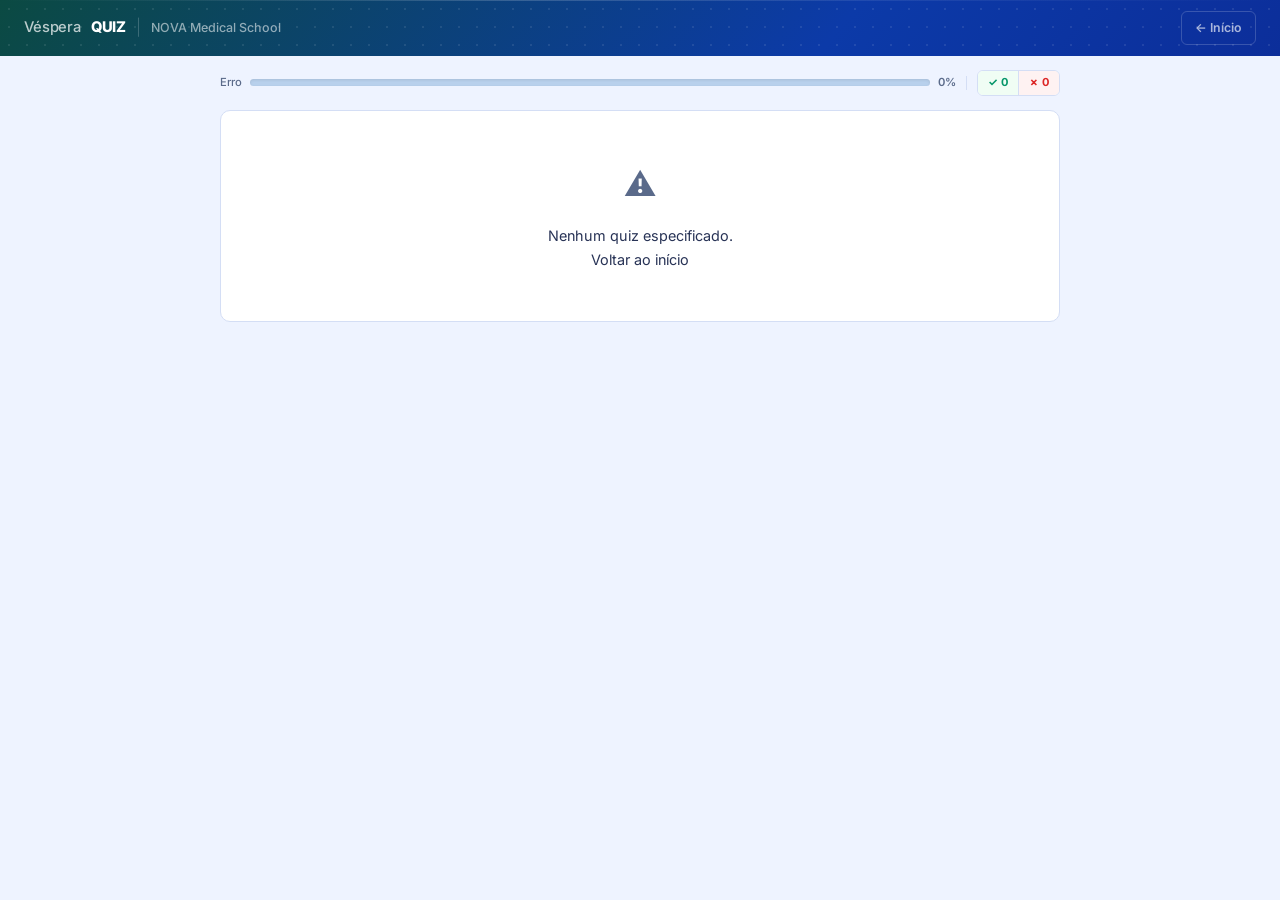
==== quiz.html @ 255c1d81 "Update quiz.html" ====
<!DOCTYPE html>
<html lang="pt">
<head>
  <meta charset="UTF-8">
  <meta name="viewport" content="width=device-width, initial-scale=1.0">
  <link rel="icon" type="image/png" href="favicon.png">
  <title>VésperaQUIZ</title>
  <link rel="preconnect" href="https://fonts.googleapis.com">
  <link rel="preconnect" href="https://fonts.gstatic.com" crossorigin>
  <link href="https://fonts.googleapis.com/css2?family=Inter:wght@400;500;600;700;800&display=swap" rel="stylesheet">
  <link rel="stylesheet" href="assets/style.css">
</head>
<body>

<nav class="topbar">
  <div class="topbar-logo">
    <span class="logo-v">Véspera</span><span class="logo-q">QUIZ</span>
    <span class="sep">|</span>
    <span class="sub">NOVA Medical School</span>
  </div>
  <a class="topbar-back" href="index.html">← Início</a>
</nav>

<!-- Progress bar — single line -->
<div class="prog-wrap">
  <div class="prog-top">
    <span id="progLabel">A carregar…</span>
    <div class="prog-bar-wrap">
      <div class="prog-bg"><div class="prog-fill" id="progFill" style="width:0%"></div></div>
    </div>
    <span id="progPct">0%</span>
    <span class="prog-vdiv"></span>
    <div class="prog-inline-scores">
      <span class="prog-score right" id="cntRight">✓ 0</span>
      <span class="prog-score-sep"></span>
      <span class="prog-score wrong" id="cntWrong">✗ 0</span>
    </div>
  </div>
</div>

<!-- Seed sync -->
<div class="seed-wrap" id="seedWrap" style="display:none">
  <button class="btn-seed-toggle" id="seedToggle" onclick="toggleSeedPanel()">
    <i class="arrow">▾</i> Sincronizar sessão
  </button>
  <div class="seed-panel" id="seedPanel">
    <div class="seed-group">
      <span class="seed-label">A tua sessão:</span>
      <span class="seed-code" id="seedDisplay">–</span>
      <button class="btn-seed-copy" onclick="copyLink()">Copiar link</button>
    </div>
    <div class="seed-divider"></div>
    <div class="seed-group">
      <span class="seed-label">Entrar com seed:</span>
      <input class="seed-input" id="seedInput" type="text" placeholder="seed ou seed:questão" maxlength="25">
      <button class="btn-seed-join" onclick="joinSeed()">Ir</button>
    </div>
  </div>
</div>

<div class="page" style="padding-top:14px;padding-bottom:20px;">

  <!-- Quiz card -->
  <div class="qcard" id="qcard">
    <div class="qcard-header">
      <span class="q-num" id="qNum">–</span>
      <div class="qcard-meta">
        <span class="domain" id="qDomain"></span>
        <span class="level-badge" id="qLevel"></span>
      </div>
    </div>
    <div class="vignette-wrap" id="vignetteWrap" style="display:none">
      <div class="section-label-inline">Vinheta Clínica</div>
      <div class="vignette-text" id="vignetteText"></div>
      <div id="labTableWrap"></div>
    </div>
    <div class="question-box">
      <div class="q-label">Questão</div>
      <p id="questionText"></p>
    </div>
    <div class="options" id="optionsContainer"></div>
    <div class="exp-panel" id="expPanel">
      <div class="exp-correct">
        <div class="exp-tag">✓ Resposta Correcta</div>
        <p id="expText"></p>
        <p class="exp-source" id="expSource"></p>
      </div>
      <div class="logic-box" id="logicBox">
        <div class="logic-tag">Raciocínio</div>
        <p id="logicText"></p>
      </div>
      <div id="distSection">
        <div class="dist-header">Por que não as outras opções?</div>
        <div class="dist-list" id="distList"></div>
      </div>
    </div>
  </div>

  <!-- Navigation — two islands below quiz card -->
  <div class="qnav-area" id="qnavArea">
    <div class="qnav-islands">
      <!-- Left island: single row — ← strip → | Expandir -->
      <div class="qnav-left-island">
        <button class="qnav-arrow-btn" id="qnavPrev" onclick="navPrev()" aria-label="Questão anterior">
          <svg width="7" height="13" viewBox="0 0 7 13" fill="none" stroke="currentColor" stroke-width="2.2" stroke-linecap="round" stroke-linejoin="round">
            <path d="M6 1L1 6.5L6 12"/>
          </svg>
        </button>
        <div class="qnav-strip-wrap" id="qnavStripWrap">
          <div class="qnav-strip" id="qnavStrip"></div>
        </div>
        <button class="qnav-arrow-btn" id="qnavNext" onclick="navNext()" aria-label="Próxima questão">
          <svg width="7" height="13" viewBox="0 0 7 13" fill="none" stroke="currentColor" stroke-width="2.2" stroke-linecap="round" stroke-linejoin="round">
            <path d="M1 1l5 5.5-5 5.5"/>
          </svg>
        </button>
        <span class="qnav-island-sep"></span>
        <button class="qnav-expand-btn" id="qnavExpandBtn" onclick="toggleNavMap()">
          <svg width="11" height="11" viewBox="0 0 12 12" fill="currentColor" xmlns="http://www.w3.org/2000/svg" aria-hidden="true">
            <rect x="0" y="0" width="5" height="5" rx="1"/>
            <rect x="7" y="0" width="5" height="5" rx="1"/>
            <rect x="0" y="7" width="5" height="5" rx="1"/>
            <rect x="7" y="7" width="5" height="5" rx="1"/>
          </svg>
          Expandir Questões <span class="qnav-chev" id="qnavChev">▾</span>
        </button>
      </div>
      <!-- Right island: action button -->
      <div class="qnav-right-island">
        <button class="btn-skip" id="btnSkip" onclick="navSkip()">Saltar</button>
        <button class="btn-next" id="btnNext" onclick="nextQuestion()">Próxima →</button>
      </div>
    </div>
    <!-- Full map expands below as a separate card -->
    <div class="qnav-full" id="qnavFull">
      <div class="qnav-full-grid" id="qnavFullGrid"></div>
      <div class="qnav-full-footer">
        <button class="qnav-end-btn" onclick="showFinishConfirm()">🏁 Terminar Quiz</button>
      </div>
    </div>
  </div>

  <!-- Finish screen -->
  <div class="finish" id="finishScreen">
    <div class="finish-header">
      <span class="fin-medal" id="finMedal">🥇</span>
      <div class="finish-score" id="finScore"></div>
      <p class="fin-title-text" id="finTitle"></p>
    </div>
    <div class="finish-body">
      <div class="fin-ring-wrap">
        <svg class="fin-ring" viewBox="0 0 120 120" xmlns="http://www.w3.org/2000/svg">
          <circle class="fin-ring-bg"      cx="60" cy="60" r="46"/>
          <circle class="fin-ring-unclass" cx="60" cy="60" r="46" id="finRingUnclass"/>
          <circle class="fin-ring-wrong"   cx="60" cy="60" r="46" id="finRingWrong"/>
          <circle class="fin-ring-fill"    cx="60" cy="60" r="46" id="finRingFill"/>
        </svg>
        <div class="fin-ring-center">
          <span class="fin-ring-pct" id="finPct">—</span>
          <span class="fin-ring-sub">correctas</span>
        </div>
      </div>
      <div class="fin-ring-legend">
        <span class="fin-ring-leg correct">Correctas</span>
        <span class="fin-ring-leg wrong">Erradas</span>
        <span class="fin-ring-leg skip">Sem resposta</span>
        <span class="fin-ring-leg unclass" id="finUnclassLeg" style="display:none">Não disponível</span>
      </div>
      <div class="fin-breakdown">
        <div class="fin-bd-item">
          <span class="fin-bd-num green" id="finCorrectN">0</span>
          <span class="fin-bd-label">Correctas</span>
        </div>
        <div class="fin-bd-divider"></div>
        <div class="fin-bd-item">
          <span class="fin-bd-num red" id="finWrongN">0</span>
          <span class="fin-bd-label">Erradas</span>
        </div>
      </div>
      <div class="finish-msg" id="finMsg"></div>
      <div class="finish-btns">
        <button class="btn-primary"   onclick="showReview()">🔍 Rever respostas</button>
        <button class="btn-secondary" onclick="restart()">↩ Recomeçar</button>
        <button class="btn-secondary" onclick="window.location.href='index.html'">← Início</button>
      </div>
    </div>
  </div>

  <div id="reviewScreen"></div>
</div>

<!-- Finish confirmation dialog -->
<div class="finish-confirm-overlay" id="finishConfirm" onclick="handleOverlayClick(event)">
  <div class="finish-confirm-dialog">
    <div class="fcd-header">
      <h3 id="fcdTitle">Terminar o Quiz?</h3>
      <button class="fcd-close" onclick="closeFinishConfirm()">✕</button>
    </div>
    <div class="fcd-body" id="fcdBody"></div>
    <div class="fcd-footer">
      <button class="btn-secondary" onclick="closeFinishConfirm()">Continuar quiz</button>
      <button class="btn-primary"   onclick="forceFinish()">Terminar mesmo assim</button>
    </div>
  </div>
</div>

<div class="toast" id="toast"></div>

<script>
/* ═══ STATE ═══════════════════════════════════════════════ */
let bank=null, bankId='', questions=[];
let cur=0, score=0, wrong=0, answered=false, sessionSeed=0;
let optionMaps=[], correctDisplayLetters=[], userAnswers=[];
const visitedSet       = new Set();
const unclassifiableSet= new Set(); // questions unavailable from shared link

const PROGRESS_PREFIX='mq_progress_';

/* ─── Helpers ─────────────────────────────── */
function hasVal(v){return v!=null&&String(v).trim()!=='';}
function escHtml(s){return String(s).replace(/&/g,'&amp;').replace(/</g,'&lt;').replace(/>/g,'&gt;').replace(/"/g,'&quot;').replace(/'/g,'&#39;');}
function buildLabTable(rows){
  if(!rows?.length)return'';
  return`<table class="lab-table"><thead><tr><th>Parâmetro</th><th>Valor</th><th>Referência</th></tr></thead><tbody>${
    rows.map(r=>`<tr><td>${escHtml(r.param)}</td><td>${escHtml(r.value)}</td><td>${escHtml(r.ref??'')}</td></tr>`).join('')
  }</tbody></table>`;
}
function showError(html){
  document.getElementById('qcard').innerHTML=`<div style="padding:48px 24px;text-align:center;color:var(--muted)"><div style="font-size:2rem;margin-bottom:14px">⚠️</div><p style="font-size:.9rem;line-height:1.7;color:var(--text-2)">${html}</p></div>`;
  document.getElementById('progLabel').textContent='Erro';
}

/* ─── localStorage ────────────────────────── */
function saveProgress(){
  localStorage.setItem(PROGRESS_PREFIX+bankId, JSON.stringify({
    seed:sessionSeed, cur, score, wrong,
    answers:[...userAnswers],
    visited:[...visitedSet],
    unclassifiable:[...unclassifiableSet]
  }));
}
function loadProgress(){
  try{const r=localStorage.getItem(PROGRESS_PREFIX+bankId);return r?JSON.parse(r):null;}
  catch(_){return null;}
}
function clearProgress(){localStorage.removeItem(PROGRESS_PREFIX+bankId);}

/* ─── Toast ───────────────────────────────── */
let _tt;
function showToast(msg){const t=document.getElementById('toast');t.textContent=msg;clearTimeout(_tt);void t.offsetWidth;t.classList.add('show');_tt=setTimeout(()=>t.classList.remove('show'),2200);}

/* ─── Colour helpers ──────────────────────── */
function shadeColor(hex,p){const n=parseInt(hex.replace('#',''),16);return'#'+((1<<24)|(Math.min(255,Math.max(0,(n>>16)+p))<<16)|(Math.min(255,Math.max(0,((n>>8)&0xff)+p))<<8)|Math.min(255,Math.max(0,(n&0xff)+p))).toString(16).slice(1);}
function hexToRgba(hex,a){const n=parseInt(hex.replace('#',''),16);return`rgba(${(n>>16)&0xff},${(n>>8)&0xff},${n&0xff},${a})`;}
function applyThemeColor(hex){const c=hex||'#1548E8';document.documentElement.style.setProperty('--quiz-color',c);document.documentElement.style.setProperty('--quiz-color-dark',shadeColor(c,-35));document.documentElement.style.setProperty('--quiz-glow',hexToRgba(c,.28));}

/* ─── Progress (answered-only) ────────────── */
function updateProgress(){
  const total=questions.length;
  const inScope=total-unclassifiableSet.size;
  const answered=userAnswers.filter((a,i)=>a!==null&&!unclassifiableSet.has(i)).length;
  const pct=inScope>0?Math.round(answered/inScope*100):0;
  document.getElementById('progFill').style.width=pct+'%';
  document.getElementById('progPct').textContent=pct+'%';
  document.getElementById('progLabel').textContent=`Q${cur+1} / ${total}`;
}

/* ─── Counters with flip ──────────────────── */
function animateCounter(id,txt){const el=document.getElementById(id);if(!el||el.textContent===txt)return;el.textContent=txt;el.classList.remove('cnt-flip');void el.offsetWidth;el.classList.add('cnt-flip');}
function updateCounters(){animateCounter('cntRight',`✓ ${score}`);animateCounter('cntWrong',`✗ ${wrong}`);}

/* ─── Seed bar ────────────────────────────── */
function updateSeedBar(){document.getElementById('seedWrap').style.display='block';document.getElementById('seedDisplay').textContent=`${sessionSeed}:${cur}`;const p=new URLSearchParams(window.location.search);p.set('seed',sessionSeed);p.set('pos',cur);history.replaceState(null,'','?'+p.toString());}
function toggleSeedPanel(){const panel=document.getElementById('seedPanel'),toggle=document.getElementById('seedToggle');toggle.classList.toggle('open',panel.classList.toggle('open'));}
function copyLink(){const p=new URLSearchParams(window.location.search);p.set('seed',sessionSeed);p.set('pos',cur);const url=location.origin+location.pathname+'?'+p.toString();if(navigator.clipboard){navigator.clipboard.writeText(url).then(()=>showToast('✓ Link copiado!'));}else{const ta=document.createElement('textarea');ta.value=url;ta.style.cssText='position:fixed;opacity:0';document.body.appendChild(ta);ta.select();document.execCommand('copy');document.body.removeChild(ta);showToast('✓ Link copiado!');}}
function joinSeed(){const inp=document.getElementById('seedInput'),val=inp.value.trim();const parts=val.split(':'),num=parseInt(parts[0],10),pos=parts.length>1?Math.max(0,parseInt(parts[1],10)):0;if(!val||isNaN(num)||num<0){inp.classList.add('error');setTimeout(()=>inp.classList.remove('error'),1200);return;}inp.value='';initSession(num,isNaN(pos)?0:pos,0,0,[],new Set(Array.from({length:isNaN(pos)?0:pos},(_,i)=>i)));showToast(pos>0?`🔗 A começar na questão ${pos+1}`:'🔗 Sessão sincronizada!');window.scrollTo({top:0,behavior:'smooth'});}
document.addEventListener('DOMContentLoaded',()=>{document.getElementById('seedInput').addEventListener('keydown',e=>{if(e.key==='Enter')joinSeed();});});

/* ─── PRNG + shuffle ──────────────────────── */
function makePRNG(seed){let s=seed>>>0;return()=>{s+=0x6D2B79F5;let t=Math.imul(s^(s>>>15),1|s);t=(t+Math.imul(t^(t>>>7),61|t))>>>0;return((t^(t>>>14))>>>0)/4294967296;};}
function shuffle(arr,rng){const a=arr.slice();for(let i=a.length-1;i>0;i--){const j=Math.floor(rng()*(i+1));[a[i],a[j]]=[a[j],a[i]];}return a;}

/* ═══ NAVIGATION ══════════════════════════════════════════ */

function cellClass(i){
  if(i===cur)                      return 'qnav-current';
  if(unclassifiableSet.has(i))     return 'qnav-unclassifiable';
  if(userAnswers[i]!==null)        return userAnswers[i]===correctDisplayLetters[i]?'qnav-correct':'qnav-wrong';
  if(visitedSet.has(i))            return 'qnav-skipped';
  return 'qnav-untouched';
}

function buildCell(i,clickFn){
  const btn=document.createElement('button');
  btn.className=`qnav-cell ${cellClass(i)}`;
  btn.textContent=i+1; btn.title=`Questão ${i+1}`; btn.onclick=clickFn;
  return btn;
}

function updateNavStrip(){
  const total=questions.length;
  const strip=document.getElementById('qnavStrip');
  strip.innerHTML='';
  const half=2;
  let start=Math.max(0,cur-half), end=Math.min(total-1,cur+half);
  if(end-start<Math.min(4,total-1)){if(start===0)end=Math.min(total-1,4);else start=Math.max(0,end-4);}
  for(let i=start;i<=end;i++){const idx=i;strip.appendChild(buildCell(idx,()=>navigateTo(idx)));}
  document.getElementById('qnavPrev').disabled=(cur===0);
  document.getElementById('qnavNext').disabled=(cur===total-1);
  const wrap=document.getElementById('qnavStripWrap');
  if(wrap){wrap.classList.toggle('fade-left',start>0);wrap.classList.toggle('fade-right',end<total-1);}
  if(document.getElementById('qnavFull').classList.contains('open')) updateFullMap();
  updateBottomBar();
}

function updateFullMap(){
  const grid=document.getElementById('qnavFullGrid'); grid.innerHTML='';
  questions.forEach((_,i)=>{const idx=i;grid.appendChild(buildCell(idx,()=>{closeNavMap();navigateTo(idx);}));});
}

function toggleNavMap(){
  const full=document.getElementById('qnavFull'), btn=document.getElementById('qnavExpandBtn'), chev=document.getElementById('qnavChev');
  const isOpen=full.classList.toggle('open');
  btn.classList.toggle('active',isOpen); chev.style.transform=isOpen?'rotate(180deg)':'';
  if(isOpen){
    updateFullMap();
    setTimeout(()=>full.scrollIntoView({behavior:'smooth',block:'nearest'}),180);
  }
}

function closeNavMap(){
  const full=document.getElementById('qnavFull'), btn=document.getElementById('qnavExpandBtn'), chev=document.getElementById('qnavChev');
  full.classList.remove('open'); btn.classList.remove('active'); chev.style.transform='';
}

function updateBottomBar(){
  const skipBtn=document.getElementById('btnSkip'), nextBtn=document.getElementById('btnNext');
  const isLast=(cur===questions.length-1);
  if(answered){
    skipBtn.style.display='none'; skipBtn.classList.remove('btn-skip-last');
    nextBtn.style.display='block'; nextBtn.textContent=isLast?'Ver Resultado':'Próxima →';
  } else {
    nextBtn.style.display='none'; skipBtn.style.display='block';
    if(isLast){skipBtn.textContent='🏁 Terminar Quiz';skipBtn.classList.add('btn-skip-last');}
    else{skipBtn.textContent='Saltar';skipBtn.classList.remove('btn-skip-last');}
  }
}

function navigateTo(index){
  if(index<0||index>=questions.length)return;
  document.getElementById('expPanel').classList.remove('show');
  cur=index; saveProgress(); render(); window.scrollTo({top:0,behavior:'smooth'});
}
function navPrev(){navigateTo(cur-1);}
function navNext(){navigateTo(cur+1);}
function navSkip(){if(cur===questions.length-1){showFinishConfirm();return;}navigateTo(cur+1);}
function nextQuestion(){if(cur>=questions.length-1){showFinishConfirm();return;}navigateTo(cur+1);}

/* ═══ FINISH CONFIRM ══════════════════════════════════════ */

function showFinishConfirm(){
  const unanswered=[];
  for(let i=0;i<questions.length;i++) if(userAnswers[i]===null&&!unclassifiableSet.has(i)) unanswered.push(i);
  if(unanswered.length===0){doFinish();return;}
  document.getElementById('fcdTitle').textContent='Terminar o Quiz?';
  const cells=unanswered.map(i=>`<button class="qnav-cell qnav-skipped" onclick="closeDlgGoto(${i})" title="Ir para questão ${i+1}">${i+1}</button>`).join('');
  document.getElementById('fcdBody').innerHTML=`
    <div class="fcd-warning">
      <span class="fcd-warning-icon">⚠️</span>
      <span class="fcd-warning-text">Tens <strong>${unanswered.length}</strong> questão${unanswered.length!==1?'s':''} sem resposta. Se terminares agora, não pontuam.</span>
    </div>
    <div class="fcd-label">Questões sem resposta — clica para ir directamente:</div>
    <div class="fcd-cells">${cells}</div>`;
  document.getElementById('finishConfirm').classList.add('open');
}
function closeFinishConfirm(){document.getElementById('finishConfirm').classList.remove('open');}
function handleOverlayClick(e){if(e.target===document.getElementById('finishConfirm'))closeFinishConfirm();}
function closeDlgGoto(i){closeFinishConfirm();navigateTo(i);}
function forceFinish(){closeFinishConfirm();doFinish();}

/* ═══ BOOTSTRAP ═══════════════════════════════════════════ */

async function boot(){
  const params=new URLSearchParams(window.location.search);
  const bankFile=params.get('bank');
  if(!bankFile){showError('Nenhum quiz especificado.<br><a href="index.html">Voltar ao início</a>');return;}
  bankId=bankFile;
  if(bankFile==='local'){
    const raw=localStorage.getItem('mq_imported_bank');
    if(!raw){showError('Nenhum quiz importado.<br><a href="index.html">Voltar ao início</a>');return;}
    try{bank=JSON.parse(raw);}catch(_){showError('Erro ao ler quiz.<br><a href="index.html">Voltar ao início</a>');return;}
  } else {
    try{const res=await fetch(`data/${bankFile}`);if(!res.ok)throw new Error(`HTTP ${res.status}`);bank=await res.json();}
    catch(e){showError(`Não foi possível carregar <strong>${bankFile}</strong>.<br>${e.message}`);return;}
  }
  if(!bank.questions?.length){showError('O ficheiro JSON não contém questões válidas.');return;}
  document.title=`${bank.meta?.title||'Quiz'} — VésperaQUIZ`;
  applyThemeColor(bank.meta?.color);

  const urlSeed=parseInt(params.get('seed'),10), urlPos=parseInt(params.get('pos'),10);

  // Try saved progress first (reload persistence)
  const saved=loadProgress();

  if(!isNaN(urlSeed)){
    // Shared link — questions before urlPos are unclassifiable
    const unclass=new Set();
    const pos=!isNaN(urlPos)&&urlPos>0?urlPos:0;
    for(let i=0;i<pos;i++) unclass.add(i);

    // If we have saved progress FOR THIS EXACT SEED, restore it
    if(saved&&saved.seed===urlSeed){
      initSession(saved.seed, saved.cur, saved.score, saved.wrong,
        saved.answers||[], new Set(saved.unclassifiable||[]), new Set(saved.visited||[]));
      if(pos>0) showToast(`🔗 A começar na questão ${pos+1}`);
    } else {
      initSession(urlSeed, pos, 0, 0, [], unclass, new Set());
      if(pos>0) showToast(`🔗 A começar na questão ${pos+1}`);
    }
  } else if(saved&&saved.cur<bank.questions.length) {
    // Reload resume — restore everything
    initSession(saved.seed, saved.cur, saved.score, saved.wrong,
      saved.answers||[], new Set(saved.unclassifiable||[]), new Set(saved.visited||[]));
  } else {
    initSession(null,0,0,0,[],new Set(),new Set());
  }
}

/* ─── Resume prompt ───────────────────────── */
function initSessionWithResume(saved){
  const rng=makePRNG(saved.seed>>>0); shuffle(bank.questions.map((_,i)=>i),rng);
  const total=bank.questions.length, done=saved.cur;
  const pctDone=Math.round((done/total)*100), pctRight=done>0?Math.round((saved.score/done)*100):0;
  document.getElementById('qcard').innerHTML=`
    <div style="background:var(--quiz-color,#1548E8);padding:15px 22px;">
      <span style="font-size:.7rem;font-weight:600;color:rgba(255,255,255,.6)">Sessão guardada</span>
    </div>
    <div style="padding:32px 24px 28px;text-align:center;">
      <p style="font-size:.98rem;font-weight:700;color:var(--text);margin-bottom:8px">Tens uma sessão em curso</p>
      <p style="font-size:.84rem;color:var(--muted);margin-bottom:6px;line-height:1.6">
        Questão <strong style="color:var(--text-2)">${done+1} de ${total}</strong> &nbsp;·&nbsp;
        <span style="color:var(--green);font-weight:700">✓ ${saved.score}</span>&nbsp;
        <span style="color:var(--red);font-weight:700">✗ ${saved.wrong}</span>&nbsp;·&nbsp;${pctRight}% certas</p>
      <div style="height:5px;background:var(--cerulean-light);border-radius:99px;overflow:hidden;margin:14px 0 22px">
        <div style="height:5px;width:${pctDone}%;background:var(--quiz-color,#1548E8);border-radius:99px"></div>
      </div>
      <div style="display:flex;gap:10px;justify-content:center;flex-wrap:wrap;">
        <button class="btn-primary" onclick="resumeSession(${JSON.stringify(saved).replace(/"/g,'&quot;')})">▶ Continuar</button>
        <button class="btn-secondary" onclick="initSession(null,0,0,0,[],new Set(),new Set())">↩ Recomeçar</button>
      </div>
    </div>`;
  document.getElementById('progFill').style.width=pctDone+'%';
  document.getElementById('progLabel').textContent=`Q${done+1} / ${total}`;
  document.getElementById('progPct').textContent=pctDone+'%';
}
function resumeSession(saved){
  initSession(saved.seed,saved.cur,saved.score,saved.wrong,
    saved.answers||[],new Set(saved.unclassifiable||[]),new Set(saved.visited||[]));
}

/* ─── qcard template ──────────────────────── */
function qcardTemplate(){return`
  <div class="qcard-header"><span class="q-num" id="qNum">–</span><div class="qcard-meta"><span class="domain" id="qDomain"></span><span class="level-badge" id="qLevel"></span></div></div>
  <div class="vignette-wrap" id="vignetteWrap" style="display:none"><div class="section-label-inline">Vinheta Clínica</div><div class="vignette-text" id="vignetteText"></div><div id="labTableWrap"></div></div>
  <div class="question-box"><div class="q-label">Questão</div><p id="questionText"></p></div>
  <div class="options" id="optionsContainer"></div>
  <div class="exp-panel" id="expPanel">
    <div class="exp-correct"><div class="exp-tag">✓ Resposta Correcta</div><p id="expText"></p><p class="exp-source" id="expSource"></p></div>
    <div class="logic-box" id="logicBox"><div class="logic-tag">Raciocínio</div><p id="logicText"></p></div>
    <div id="distSection"><div class="dist-header">Por que não as outras opções?</div><div class="dist-list" id="distList"></div></div>
  </div>`;}

/* ═══ INIT SESSION ════════════════════════════════════════ */

function initSession(forceSeed, startCur=0, startScore=0, startWrong=0,
                     savedAnswers=[], savedUnclass=new Set(), savedVisited=new Set()){
  sessionSeed=forceSeed!=null?(forceSeed>>>0):Math.floor(Math.random()*2**32);
  const rng=makePRNG(sessionSeed);
  const idx=shuffle(bank.questions.map((_,i)=>i),rng);
  questions=idx.map(i=>bank.questions[i]);

  const letters=['A','B','C','D','E'];
  optionMaps=[]; correctDisplayLetters=[]; userAnswers=new Array(questions.length).fill(null);
  questions.forEach(q=>{const sh=shuffle(q.options,rng);optionMaps.push(sh);const ci=sh.findIndex(o=>o.letter===q.correct);correctDisplayLetters.push(letters[ci]??q.correct);});

  cur=Math.min(Math.max(0,startCur),questions.length-1);
  score=startScore; wrong=startWrong; answered=false;

  // Restore persisted state
  if(savedAnswers.length===questions.length) userAnswers=[...savedAnswers];
  unclassifiableSet.clear(); savedUnclass.forEach(i=>unclassifiableSet.add(i));
  visitedSet.clear(); savedVisited.forEach(i=>visitedSet.add(i));

  // Recalculate score/wrong from answers for consistency
  score=0; wrong=0;
  userAnswers.forEach((a,i)=>{
    if(a===null||unclassifiableSet.has(i))return;
    if(a===correctDisplayLetters[i])score++;else wrong++;
  });

  document.getElementById('reviewScreen').style.display='none';
  document.getElementById('finishScreen').style.display='none';
  document.getElementById('finishConfirm').classList.remove('open');
  closeNavMap();

  const qcard=document.getElementById('qcard'); qcard.style.display='block';
  if(!qcard.querySelector('#qNum')) qcard.innerHTML=qcardTemplate();
  document.getElementById('qnavArea').style.display='block';
  document.getElementById('btnNext').style.display='none';
  document.getElementById('btnSkip').style.display='none';

  updateCounters(); updateSeedBar(); saveProgress(); render();
}

/* ═══ RENDER ══════════════════════════════════════════════ */

function render(){
  const q=questions[cur], dispOpts=optionMaps[cur], letters=['A','B','C','D','E'];
  visitedSet.add(cur);

  updateProgress();
  document.getElementById('qNum').textContent=`Q${cur+1} / ${questions.length}`;

  const domEl=document.getElementById('qDomain'), domV=hasVal(q.domain)?q.domain:'';
  domEl.textContent=domV; domEl.style.display=domV?'':'none';
  const lvlEl=document.getElementById('qLevel'),  lvlV=hasVal(q.level)?q.level:'';
  lvlEl.textContent=lvlV; lvlEl.style.display=lvlV?'':'none';

  const vigWrap=document.getElementById('vignetteWrap'), qcard=document.getElementById('qcard');
  if(hasVal(q.vignette)){vigWrap.style.display='block';qcard.classList.add('has-vignette');document.getElementById('vignetteText').textContent=q.vignette;document.getElementById('labTableWrap').innerHTML=q.labTable?.length?buildLabTable(q.labTable):'';}
  else{vigWrap.style.display='none';qcard.classList.remove('has-vignette');}

  document.getElementById('questionText').textContent=q.question;

  const container=document.getElementById('optionsContainer');
  container.innerHTML='';

  const isUnclass=unclassifiableSet.has(cur);

  dispOpts.forEach((opt,i)=>{
    const dl=letters[i], div=document.createElement('div');
    div.className='opt'+(isUnclass?' disabled':'');
    div.style.setProperty('--oi',i);
    div.dataset.dispLetter=dl; div.dataset.origLetter=opt.letter;
    div.innerHTML=`<span class="letter">${dl}</span><span>${escHtml(opt.text)}</span>`;
    if(!isUnclass) div.addEventListener('click',()=>selectAnswer(dl));
    container.appendChild(div);
  });

  // Mobile: prevent sticky hover from previous question
  container.style.pointerEvents='none';
  requestAnimationFrame(()=>{ container.style.pointerEvents=''; });

  qcard.classList.remove('q-entering'); void qcard.offsetWidth; qcard.classList.add('q-entering');

  if(isUnclass){
    // Unclassifiable: show disabled view, no exp, note
    answered=true;
    document.getElementById('expPanel').classList.remove('show');
    document.getElementById('btnSkip').style.display='none';
    document.getElementById('btnNext').style.display='none';
    // Show a gentle note instead
    const expPanel=document.getElementById('expPanel');
    expPanel.classList.remove('show');
  } else if(userAnswers[cur]!==null){
    answered=true; showAnswerState(cur);
  } else {
    answered=false; document.getElementById('expPanel').classList.remove('show');
  }

  updateSeedBar(); updateNavStrip();
}

/* ═══ ANSWER STATE ════════════════════════════════════════ */

function showAnswerState(idx){
  const q=questions[idx], dispOpts=optionMaps[idx], letters=['A','B','C','D','E'];
  const correctDisp=correctDisplayLetters[idx], chosenDisp=userAnswers[idx];
  const origToDisp={};dispOpts.forEach((opt,i)=>{origToDisp[opt.letter]=letters[i];});
  document.querySelectorAll('.opt').forEach(el=>{
    el.classList.add('disabled');const l=el.dataset.dispLetter;
    if(l===correctDisp)el.classList.add('correct');
    else if(l===chosenDisp)el.classList.add('wrong');
    else el.classList.add('neutral');
  });
  document.getElementById('expText').textContent=q.explanation??'';
  const srcEl=document.getElementById('expSource');
  if(hasVal(q.source)){srcEl.textContent=`📚 Fonte: ${q.source}`;srcEl.style.display='';}
  else{srcEl.textContent='';srcEl.style.display='none';}
  const logicBox=document.getElementById('logicBox');
  if(hasVal(q.logic)){document.getElementById('logicText').textContent=q.logic;logicBox.style.display='';}
  else logicBox.style.display='none';
  const distList=document.getElementById('distList'); distList.innerHTML='';
  const displayOrder=['A','B','C','D','E'];
  const validDist=(q.distractors??[]).filter(d=>d.letter!==q.correct&&hasVal(d.text))
    .sort((a,b)=>displayOrder.indexOf(origToDisp[a.letter])-displayOrder.indexOf(origToDisp[b.letter]));
  validDist.forEach(d=>{
    const ml=origToDisp[d.letter]??d.letter, div=document.createElement('div');
    div.className='dist-item';
    div.innerHTML=`<span class="dist-tag">${ml}) Incorrecta</span><p>${escHtml(d.text)}</p>${hasVal(d.source)?`<p class="dist-source">📚 ${escHtml(d.source)}</p>`:''}`;
    distList.appendChild(div);
  });
  document.getElementById('distSection').style.display=validDist.length?'':'none';
  document.getElementById('expPanel').classList.add('show');
  updateBottomBar();
}

/* ═══ SELECT ANSWER ═══════════════════════════════════════ */

function selectAnswer(chosenDisp){
  if(answered||unclassifiableSet.has(cur))return;
  answered=true;
  const correctDisp=correctDisplayLetters[cur], ok=(chosenDisp===correctDisp);
  if(ok)score++;else wrong++;
  userAnswers[cur]=chosenDisp;
  updateCounters(); updateProgress(); saveProgress();
  showAnswerState(cur); updateNavStrip();
  setTimeout(()=>window.scrollTo({top:document.body.scrollHeight,behavior:'smooth'}),120);
}

/* ═══ FINISH ══════════════════════════════════════════════ */

function doFinish(){
  clearProgress();
  document.getElementById('qcard').style.display='none';
  document.getElementById('qnavArea').style.display='none';
  document.getElementById('finishScreen').style.display='block';
  document.getElementById('progFill').style.width='100%';
  document.getElementById('progPct').textContent='100%';
  document.getElementById('progLabel').textContent=`${questions.length} / ${questions.length} questões`;
  updateCounters();

  const total=questions.length;
  const inScope=total-unclassifiableSet.size;
  const pct=inScope>0?Math.round(score/inScope*100):0;
  const medal=pct===100?'🏆':pct>=85?'🥇':pct>=70?'🥈':pct>=55?'🥉':'📖';
  const msgs={'🏆':'Perfeição absoluta! Domínio total do tema.','🥇':'Excelente! Estás muito bem preparado para o exame.','🥈':'Muito bom! Revê os erros para consolidar o conhecimento.','🥉':'Razoável. Foca-te nos pontos mais fracos antes do exame.','📖':'Há trabalho pela frente. Revê o material e tenta novamente.'};

  document.getElementById('finMedal').textContent=medal;
  document.getElementById('finTitle').textContent=bank.meta?.title??'Quiz Concluído';
  document.getElementById('finScore').textContent=`${score} / ${inScope}`;
  document.getElementById('finCorrectN').textContent=score;
  document.getElementById('finWrongN').textContent=inScope-score;
  document.getElementById('finMsg').textContent=msgs[medal];
  document.getElementById('finPct').textContent=`${pct}%`;

  // Show unclassifiable legend only if any exist
  const hasUnclass=unclassifiableSet.size>0;
  document.getElementById('finUnclassLeg').style.display=hasUnclass?'':'none';

  // Ring chart: correct + (wrong+skipped in scope) + unclassifiable = full circle
  const C=2*Math.PI*46;
  const correctLen=C*score/total;
  const inScopeWrong=inScope-score;         // wrong + skipped in scope
  const wrongLen=C*inScopeWrong/total;
  const unclassLen=C*unclassifiableSet.size/total;

  const fillEl=document.getElementById('finRingFill');
  const wrongEl=document.getElementById('finRingWrong');
  const unclEl=document.getElementById('finRingUnclass');

  // Setup initial hidden states
  fillEl.style.transition='none';
  fillEl.style.strokeDasharray=correctLen>0?`${correctLen} ${C}`:`0 ${C}`;
  fillEl.style.strokeDashoffset=correctLen;

  wrongEl.style.strokeDasharray=wrongLen>0?`${wrongLen} ${C}`:`0 ${C}`;
  wrongEl.style.strokeDashoffset=`${correctLen}`;
  wrongEl.style.transition='none'; wrongEl.style.opacity='0';

  unclEl.style.strokeDasharray=unclassLen>0?`${unclassLen} ${C}`:`0 ${C}`;
  unclEl.style.strokeDashoffset=`${correctLen+wrongLen}`;
  unclEl.style.transition='none'; unclEl.style.opacity='0';

  requestAnimationFrame(()=>requestAnimationFrame(()=>{
    fillEl.style.transition='stroke-dashoffset .9s cubic-bezier(.22,.68,0,1.2)';
    fillEl.style.strokeDashoffset='0';
    setTimeout(()=>{wrongEl.style.transition='opacity .4s ease';wrongEl.style.opacity='1';},700);
    setTimeout(()=>{unclEl.style.transition='opacity .4s ease';unclEl.style.opacity='1';},1100);
  }));

  window.scrollTo({top:0,behavior:'smooth'});
}

function showFinish(){showFinishConfirm();}

function restart(){
  clearProgress();
  document.getElementById('finishScreen').style.display='none';
  document.getElementById('reviewScreen').style.display='none';
  document.getElementById('qcard').style.display='block';
  initSession(null,0,0,0,[],new Set(),new Set());
  window.scrollTo({top:0,behavior:'smooth'});
}

/* ═══ REVIEW ══════════════════════════════════════════════ */

function showReview(){
  document.getElementById('finishScreen').style.display='none';
  document.getElementById('qcard').style.display='none';
  const letters=['A','B','C','D','E'], pct=Math.round(score/(questions.length-unclassifiableSet.size||1)*100);

  const mapCells=questions.map((_,i)=>{
    const c=userAnswers[i],d=correctDisplayLetters[i];
    let cls; if(unclassifiableSet.has(i))cls='unclassifiable'; else if(c===null)cls='skipped'; else cls=c===d?'correct':'wrong';
    return`<button class="qmap-cell ${cls}" onclick="document.getElementById('rev-q-${i}').scrollIntoView({behavior:'smooth',block:'start'})" title="Q${i+1}">${i+1}</button>`;
  }).join('');

  let html=`
    <div class="review-topbar">
      <div><div class="review-title">Revisão de Respostas</div><div class="review-subtitle">${escHtml(bank.meta?.title??'')}</div></div>
      <button class="btn-review-back" onclick="backToFinish()">← Resultado</button>
    </div>
    <div class="qmap-outer"><div class="qmap-inner">
      <div class="qmap-header"><span class="qmap-title">Mapa de questões</span><div class="qmap-legend"><span class="qmap-dot green">Correcta</span><span class="qmap-dot red">Errada</span><span class="qmap-dot gray">N/R</span>${unclassifiableSet.size>0?'<span class="qmap-dot pink">N/disponível</span>':''}</div></div>
      <div class="qmap-grid">${mapCells}</div>
    </div></div>
    <div class="review-summary">
      <div class="review-summary-pill">${questions.length} questões</div>
      <div class="review-summary-pill green">✓ ${score} correctas</div>
      <div class="review-summary-pill red">✗ ${wrong} erradas</div>
      <div class="review-summary-pill">${pct}% de sucesso</div>
    </div>`;

  questions.forEach((q,i)=>{
    const dispOpts=optionMaps[i], correctDisp=correctDisplayLetters[i], chosenDisp=userAnswers[i];
    const isUnclass=unclassifiableSet.has(i);
    const wasCorrect=chosenDisp===correctDisp, wasSkipped=chosenDisp===null&&!isUnclass;
    const cardClass=isUnclass?'was-unclassifiable':wasSkipped?'':wasCorrect?'was-correct':'was-wrong';
    const badgeClass=isUnclass?'unclassifiable':wasSkipped?'skipped':wasCorrect?'correct':'wrong';
    const badgeText=isUnclass?'— Não disponível':wasSkipped?'— N/R':wasCorrect?'✓ Correcta':'✗ Errada';
    const origToDisp={};dispOpts.forEach((opt,idx)=>{origToDisp[opt.letter]=letters[idx];});
    const vigHtml=hasVal(q.vignette)?`<div class="review-vignette">${escHtml(q.vignette)}</div>${q.labTable?.length?buildLabTable(q.labTable):''}`:'' ;
    const optsHtml=dispOpts.map((opt,idx)=>{const dl=letters[idx];let cls='review-opt';if(dl===correctDisp&&!isUnclass)cls+=' opt-correct';else if(dl===chosenDisp)cls+=' opt-wrong-chosen';else cls+=' opt-neutral';return`<div class="${cls}"><span class="letter">${dl}</span><span>${escHtml(opt.text)}</span></div>`;}).join('');
    const displayOrder=['A','B','C','D','E'];
    const validDist=(q.distractors??[]).filter(d=>d.letter!==q.correct&&hasVal(d.text)).sort((a,b)=>displayOrder.indexOf(origToDisp[a.letter])-displayOrder.indexOf(origToDisp[b.letter]));
    const distsHtml=validDist.map(d=>{const ml=origToDisp[d.letter]??d.letter;return`<div class="review-dist-item"><span class="tag">${ml}) Incorrecta</span><p>${escHtml(d.text)}</p>${hasVal(d.source)?`<p class="review-dist-source">📚 ${escHtml(d.source)}</p>`:''}</div>`;}).join('');
    const metaParts=[q.level,q.domain].filter(v=>hasVal(v));
    html+=`<div class="review-card ${cardClass}" id="rev-q-${i}">
      <div class="review-card-header">
        <div class="review-card-num-wrap"><span class="review-q-idx">${String(i+1).padStart(2,'0')}</span>${metaParts.length?`<span class="review-card-meta-text">${escHtml(metaParts.join(' · '))}</span>`:''}</div>
        <span class="review-result-badge ${badgeClass}">${badgeText}</span>
      </div>
      <div class="review-card-body">${vigHtml}<div class="review-question">${escHtml(q.question)}</div><div class="review-opts">${optsHtml}</div></div>
      ${!isUnclass?`<div class="review-exp">
        <div class="review-exp-correct"><span class="tag">✓ Resposta Correcta</span><p>${escHtml(q.explanation??'')}</p>${hasVal(q.source)?`<p class="review-exp-source">📚 Fonte: ${escHtml(q.source)}</p>`:''}</div>
        ${hasVal(q.logic)?`<div class="review-logic"><span class="tag">Raciocínio</span><p>${escHtml(q.logic)}</p></div>`:''}
        ${distsHtml?`<div class="review-dist-header">Por que não as outras?</div><div class="dist-list">${distsHtml}</div>`:''}
      </div>`:''}
    </div>`;
  });

  html+=`<div style="text-align:center;padding:8px 0 24px"><button class="btn-review-back" onclick="backToFinish()">← Voltar ao resultado</button></div>`;
  const rs=document.getElementById('reviewScreen');rs.innerHTML=html;rs.style.display='block';
  window.scrollTo({top:0,behavior:'smooth'});
}

function backToFinish(){document.getElementById('reviewScreen').style.display='none';document.getElementById('finishScreen').style.display='block';window.scrollTo({top:0,behavior:'smooth'});}

boot();
</script>
</body>
</html>
---- assets/style.css ----
/* ════════════════════════════════════════════════
   Compilações de Exercícios · NOVA Medical School
   ════════════════════════════════════════════════ */

@import url('https://fonts.googleapis.com/css2?family=Inter:wght@400;500;600;700;800&display=swap');

*, *::before, *::after { box-sizing: border-box; margin: 0; padding: 0; }

:root {
  /* Cobalt + Cerulean — the fun blues */
  --cobalt:         #1548E8;
  --cobalt-hover:   #1040D0;
  --cobalt-deep:    #0C2E9A;
  --cerulean:       #0094CF;
  --cerulean-light: #E6F5FB;
  --cerulean-mid:   #9DD9F0;

  /* Verde marinho — topbar accent */
  --verde:          #0B4A42;
  --verde-mid:      #0D5C53;

  /* Cold white palette */
  --white:          #FFFFFF;
  --bg:             #EEF3FF;   /* cool tinted white */
  --surface:        #FFFFFF;
  --border:         #D4DEF5;
  --border-mid:     #B0C2E8;
  --text:           #090F22;
  --text-2:         #283356;
  --muted:          #5A6A8A;
  --muted-light:    #8898BE;

  /* Feedback */
  --green:          #059669;
  --green-bg:       #ECFDF5;
  --green-border:   #A7F3D0;
  --red:            #DC2626;
  --red-bg:         #FEF2F2;
  --red-border:     #FECACA;
  --amber:          #B45309;
  --amber-bg:       #FFFBEB;
  --amber-border:   #FDE68A;
}

body {
  font-family: 'Inter', -apple-system, BlinkMacSystemFont, system-ui, sans-serif;
  background: var(--bg);
  color: var(--text);
  min-height: 100vh;
  font-size: 15px;
  line-height: 1.6;
  -webkit-font-smoothing: antialiased;
}

a { color: inherit; text-decoration: none; }
:focus-visible { outline: 2px solid var(--cobalt); outline-offset: 2px; border-radius: 2px; }

/* ══════════════════════════════════════
   TOPBAR  — verde marinho → cobalt gradient
   with dot-grid overlay for character
══════════════════════════════════════ */

.topbar {
  background: linear-gradient(130deg, var(--verde) 0%, #0C3AA8 65%, var(--cobalt-deep) 100%);
  height: 56px;
  padding: 0 24px;
  display: flex;
  align-items: center;
  gap: 14px;
  position: sticky;
  top: 0;
  z-index: 100;
  overflow: hidden;
}

/* Dot-grid texture — makes the gradient feel hand-crafted */
.topbar::before {
  content: '';
  position: absolute;
  inset: 0;
  background-image: radial-gradient(circle, rgba(255,255,255,.09) 1px, transparent 1px);
  background-size: 18px 18px;
  pointer-events: none;
  z-index: 0;
}
/* Subtle top-edge highlight — adds physical depth */
.topbar::after {
  content: '';
  position: absolute;
  top: 0; left: 0; right: 0;
  height: 1px;
  background: linear-gradient(90deg, transparent 0%, rgba(255,255,255,.18) 40%, rgba(255,255,255,.08) 70%, transparent 100%);
  z-index: 1;
}
.topbar > * { position: relative; z-index: 2; }

.topbar-logo {
  display: flex;
  align-items: center;
  gap: 10px;
  font-size: .92rem;
  font-weight: 700;
  color: #fff;
  letter-spacing: -.01em;
}
.topbar-logo .sep   { color: rgba(255,255,255,.22); font-weight: 300; font-size: 1rem; }
.topbar-logo .sub   { color: rgba(255,255,255,.55); font-weight: 500; font-size: .78rem; letter-spacing: 0; }

.topbar-back {
  margin-left: auto;
  display: flex; align-items: center; gap: 6px;
  color: rgba(255,255,255,.65);
  font-size: .77rem; font-weight: 600;
  padding: 6px 13px;
  border: 1px solid rgba(255,255,255,.18);
  border-radius: 6px;
  transition: color .14s, border-color .14s, background .14s;
  white-space: nowrap; touch-action: manipulation;
}
.topbar-back:hover {
  color: #fff;
  border-color: rgba(255,255,255,.38);
  background: rgba(255,255,255,.09);
}

/* ══════════════════════════════════════
   PAGE WRAPPER
══════════════════════════════════════ */

.page {
  max-width: 880px;
  margin: 0 auto;
  padding: 32px 20px 72px;
}

/* ══════════════════════════════════════
   INDEX — PAGE HEADER
══════════════════════════════════════ */

.page-header {
  padding: 30px 0 26px;
  border-bottom: 1px solid var(--border);
  margin-bottom: 28px;
  display: flex; align-items: flex-end;
  justify-content: space-between; gap: 20px; flex-wrap: wrap;
}
.page-header-left h1 {
  font-size: 1.55rem; font-weight: 800;
  color: var(--text); letter-spacing: -.03em; line-height: 1.2; margin-bottom: 5px;
}
.page-header-left p { font-size: .86rem; color: var(--muted); line-height: 1.5; }
.page-header-stats  { display: flex; gap: 24px; flex-shrink: 0; }
.stat-block { text-align: right; }
.stat-block .num {
  display: block; font-size: 1.6rem; font-weight: 800;
  color: var(--cobalt); line-height: 1; letter-spacing: -.03em;
}
.stat-block .label {
  display: block; font-size: .64rem; color: var(--muted);
  font-weight: 600; margin-top: 2px; text-transform: uppercase; letter-spacing: .07em;
}

/* ══════════════════════════════════════
   SECTION LABEL
══════════════════════════════════════ */

.section-label {
  font-size: .64rem; font-weight: 700;
  text-transform: uppercase; letter-spacing: .12em; color: var(--muted); margin-bottom: 14px;
}

/* ══════════════════════════════════════
   QUIZ GRID
══════════════════════════════════════ */

.quiz-grid {
  display: grid;
  grid-template-columns: repeat(2, 1fr);
  gap: 16px; margin-bottom: 40px;
}

/* Stagger card entrance animations */
@keyframes card-enter {
  from { opacity: 0; transform: translateY(18px); }
  to   { opacity: 1; transform: translateY(0); }
}
.quiz-grid > div {
  animation: card-enter .4s cubic-bezier(.22,.68,0,1.2) both;
  animation-delay: calc(var(--i, 0) * 80ms);
}

/* ══════════════════════════════════════
   RES-CARD  (landing quiz cards)
══════════════════════════════════════ */

.res-card {
  background: var(--white);
  border: 1px solid var(--border);
  border-radius: 12px;
  overflow: hidden;
  display: flex; flex-direction: column;
  position: relative;
  min-height: 272px;
  transition: box-shadow .2s, transform .2s;
  cursor: default;
}
.res-card:hover {
  transform: translateY(-3px);
  box-shadow: 0 10px 32px rgba(21,72,232,.12), 0 2px 8px rgba(0,0,0,.05);
}

/* Diagonal colour gradient — identity zone at card top */
.res-card-tint {
  position: absolute;
  top: 0; left: 0; right: 0; height: 90px;
  background: linear-gradient(135deg, var(--card-color, #1548E8) 0%, transparent 100%);
  opacity: .08;
  transition: opacity .2s;
  pointer-events: none;
  z-index: 0;
}
.res-card:hover .res-card-tint { opacity: .13; }

/* Dot-grid texture on the identity zone */
.res-card::after {
  content: '';
  position: absolute;
  top: 0; left: 0; right: 0; height: 90px;
  background-image: radial-gradient(circle, rgba(255,255,255,.55) 1.5px, transparent 1.5px);
  background-size: 11px 11px;
  pointer-events: none;
  z-index: 1;
}
.res-card-tint {
  position: absolute;
  top: 0; left: 0; right: 0; height: 90px;
  background: linear-gradient(135deg, var(--card-color, #1548E8) 0%, transparent 100%);
  opacity: .14;
  transition: opacity .2s;
  pointer-events: none;
  z-index: 0;
}
.res-card:hover .res-card-tint { opacity: .2; }

/* Background watermark emoji — z-index 2 puts it ABOVE the dot grid (z-index 1) */
.res-card-motif {
  position: absolute;
  top: 10px; right: 10px;
  font-size: 4rem;
  line-height: 1;
  opacity: .16;
  pointer-events: none;
  transition: opacity .2s, transform .22s;
  z-index: 2;
  user-select: none;
}
.res-card:hover .res-card-motif {
  opacity: .22;
  transform: scale(1.06) rotate(4deg);
}

/* Thin colour banner strip */
.res-card-banner { height: 4px; flex-shrink: 0; position: relative; z-index: 1; }

.res-card-body {
  padding: 94px 22px 22px;   /* 94px clears banner (4px) + tint zone (90px) */
  display: flex; flex-direction: column; flex: 1;
  position: relative; z-index: 1;
}

/* Icon is now inline inside the label — smaller, decorative */
.res-card-label {
  font-size: .6rem; font-weight: 700;
  text-transform: uppercase; letter-spacing: .1em;
  margin-bottom: 10px;
  display: flex; align-items: center; gap: 6px;
}
.res-card-icon {
  font-size: 1rem; line-height: 1; flex-shrink: 0;
  /* text-transform reset so emoji renders correctly */
  text-transform: none; letter-spacing: 0; font-weight: 400;
}
/* Title: larger, bolder — sits on clean white */
.res-card-title { font-size: 1.1rem; font-weight: 800; color: var(--text); line-height: 1.28; margin-bottom: 6px; letter-spacing: -.02em; }
.res-card-sub   { font-size: .75rem; color: var(--muted); line-height: 1.5; margin-bottom: 14px; }

.res-card-bottom   { margin-top: auto; display: flex; flex-direction: column; gap: 11px; }
.res-card-stats    { font-size: .74rem; color: var(--muted); display: flex; align-items: center; gap: 10px; flex-wrap: wrap; }
.res-stat-right    { color: var(--green); font-weight: 600; }
.res-stat-wrong    { color: var(--red);   font-weight: 600; }
.res-card-prog-wrap{ height: 3px; background: var(--border); border-radius: 99px; overflow: hidden; }
.res-card-prog-fill{ height: 3px; border-radius: 99px; transition: width .4s ease; }

.res-card-btns        { display: flex; align-items: center; gap: 7px; }
.res-card-btns-left   { display: flex; gap: 7px; flex: 1; }
.res-card-btns-right  { display: flex; gap: 5px; }

/* ══════════════════════════════════════
   TAGS
══════════════════════════════════════ */

.tag {
  display: inline-flex; align-items: center;
  font-size: .63rem; font-weight: 600;
  padding: 2px 7px; border-radius: 3px;
  letter-spacing: .02em; white-space: nowrap;
}
.tag-q   { background: #E4EDFF; color: var(--cobalt); }
.tag-l   { background: var(--cerulean-light); color: #006B99; }
.tag-cc  { background: #FFF3EB; color: #9A3412; }
.tag-gen { background: #F4F6FF; color: #3D4F7A; border: 1px solid var(--border); }

/* ══════════════════════════════════════
   BUTTONS
══════════════════════════════════════ */

.btn-continue {
  color: #fff; border: none;
  border-radius: 10px;
  padding: 10px 18px; font-size: .84rem; font-weight: 600;
  font-family: inherit; cursor: pointer;
  transition: filter .14s, transform .14s, box-shadow .16s;
  white-space: nowrap; touch-action: manipulation; min-height: 40px; flex: 1;
}
.btn-continue:hover {
  filter: brightness(1.1);
  transform: translateY(-1px);
  box-shadow: 0 5px 18px var(--btn-glow, rgba(21,72,232,.3));
}
.btn-continue:active { transform: scale(.97); filter: brightness(.95); }

.btn-start-fresh {
  background: var(--white); color: var(--muted);
  border: 1px solid var(--border); border-radius: 6px;
  padding: 10px 14px; font-size: .78rem; font-weight: 600;
  font-family: inherit; cursor: pointer;
  transition: border-color .14s, color .14s;
  white-space: nowrap; touch-action: manipulation; min-height: 40px;
}
.btn-start-fresh:hover { border-color: var(--border-mid); color: var(--text); }

.btn-icon-reset {
  background: none; border: 1px solid var(--border); border-radius: 6px;
  width: 40px; height: 40px; display: flex; align-items: center; justify-content: center;
  font-size: .9rem; cursor: pointer; color: var(--muted);
  transition: border-color .14s, color .14s, background .14s;
  flex-shrink: 0; touch-action: manipulation; font-family: inherit;
}
.btn-icon-reset:hover { border-color: #FECACA; color: var(--red); background: var(--red-bg); }

/* ══════════════════════════════════════
   IMPORT SECTION
══════════════════════════════════════ */

.import-section { margin-top: 8px; }
.import-zone {
  border: 2px dashed var(--border); border-radius: 12px;
  background: var(--white); padding: 38px 24px; text-align: center;
  cursor: pointer; transition: border-color .16s, background .16s;
}
.import-zone.drag-over { border-color: var(--cobalt); background: #E4EDFF; }
.import-zone .iz-icon  { font-size: 1.9rem; margin-bottom: 12px; }
.import-zone h3        { font-size: .95rem; font-weight: 700; color: var(--text); margin-bottom: 6px; }
.import-zone p         { font-size: .82rem; color: var(--muted); margin-bottom: 18px; line-height: 1.55; }

.btn-import {
  background: var(--cobalt); color: #fff; border: none; border-radius: 8px;
  padding: 10px 24px; font-size: .84rem; font-weight: 600; font-family: inherit;
  cursor: pointer; transition: background .14s, transform .14s; touch-action: manipulation;
}
.btn-import:hover { background: var(--cobalt-hover); transform: translateY(-1px); }
#fileInput { display: none; }

/* ══════════════════════════════════════
   EMPTY STATE / TOAST
══════════════════════════════════════ */

.empty-state { grid-column: 1/-1; text-align: center; padding: 52px 20px; color: var(--muted); }
.empty-state .icon { font-size: 1.8rem; margin-bottom: 10px; }
.empty-state p { font-size: .88rem; }

.toast {
  position: fixed; bottom: 22px; left: 50%;
  transform: translateX(-50%) translateY(50px);
  background: #0A1628; color: #fff;
  padding: 9px 20px; border-radius: 8px;
  font-size: .82rem; font-weight: 600;
  box-shadow: 0 4px 20px rgba(0,0,0,.2);
  transition: transform .22s ease, opacity .22s ease;
  opacity: 0; pointer-events: none; z-index: 999; white-space: nowrap; font-family: inherit;
}
.toast.show  { transform: translateX(-50%) translateY(0); opacity: 1; }
.toast.error { background: #991B1B; }

/* ══════════════════════════════════════
   QUIZ — PROGRESS BAR
══════════════════════════════════════ */

.prog-wrap    { max-width: 880px; margin: 0 auto; padding: 14px 20px 0; }
/* Single row: [label] [bar] [pct] | [score pill] */
.prog-top     { display: flex; align-items: center; gap: 8px; }
.prog-bar-wrap{ flex: 1; min-width: 0; }
#progLabel    { font-size: .7rem; color: var(--muted); font-weight: 500; white-space: nowrap; flex-shrink: 0; }
#progPct      { font-size: .7rem; color: var(--muted); font-weight: 600; white-space: nowrap; flex-shrink: 0; }
.prog-vdiv    { width: 1px; height: 14px; background: var(--border); flex-shrink: 0; margin: 0 2px; }
.prog-bg {
  background: #B8D0EC;
  border-radius: 99px; height: 7px;
  box-shadow: inset 0 1px 3px rgba(0,0,0,.09);
}
.prog-fill {
  height: 7px; border-radius: 99px;
  background: var(--quiz-color, var(--cobalt));
  transition: width .45s cubic-bezier(.22,.68,0,1.2);
}

/* ══════════════════════════════════════
   QUIZ CARD
══════════════════════════════════════ */

@keyframes q-enter {
  from { opacity: 0; transform: translateY(10px); }
  to   { opacity: 1; transform: translateY(0); }
}
.qcard {
  background: var(--white);
  border-radius: 10px;
  border: 1px solid var(--border);
  overflow: hidden;
  max-width: 880px; margin: 0 auto;
}
.qcard.q-entering { animation: q-enter .3s cubic-bezier(.22,.68,0,1.2) both; }

/* Solid quiz-colour header */
.qcard-header {
  background: var(--quiz-color, var(--cobalt));
  padding: 15px 22px;
  display: flex; align-items: center; gap: 14px;
}
.q-num {
  font-size: .7rem; font-weight: 600;
  color: rgba(255,255,255,.6); white-space: nowrap; flex-shrink: 0;
}
.qcard-meta {
  flex: 1; display: flex; align-items: center; gap: 8px; flex-wrap: wrap; min-width: 0;
}
.domain {
  font-size: .8rem; font-weight: 600; color: rgba(255,255,255,.95);
  white-space: nowrap; overflow: hidden; text-overflow: ellipsis;
}
.level-badge {
  font-size: .65rem; font-weight: 700;
  color: rgba(255,255,255,.88);
  background: rgba(255,255,255,.18); border: 1px solid rgba(255,255,255,.28);
  padding: 2px 8px; border-radius: 4px; letter-spacing: .04em;
  white-space: nowrap; flex-shrink: 0;
}

/* ── Vignette ── */
.vignette-wrap { padding: 20px 22px 0; }
.section-label-inline {
  font-size: .6rem; font-weight: 700; text-transform: uppercase;
  letter-spacing: .12em; color: var(--muted); margin-bottom: 10px;
  display: flex; align-items: center; gap: 7px;
}
.section-label-inline::before {
  content: ''; display: block; width: 2.5px; height: 10px;
  background: var(--quiz-color, var(--cobalt));
  border-radius: 99px; flex-shrink: 0;
}
.vignette-text {
  font-size: .9rem; line-height: 1.82; color: var(--text-2);
  background: var(--cerulean-light);
  border-left: 3px solid var(--quiz-color, var(--cobalt));
  padding: 13px 16px; border-radius: 0 6px 6px 0; margin-bottom: 14px;
}

/* ── Lab table ── */
.lab-table {
  width: 100%; border-collapse: collapse; font-size: .79rem; margin-bottom: 14px;
  border: 1px solid var(--border); border-radius: 7px; overflow: hidden;
}
.lab-table thead { background: var(--cerulean-light); }
.lab-table th { text-align: left; padding: 7px 13px; font-size: .62rem; font-weight: 700; color: #006B99; text-transform: uppercase; letter-spacing: .06em; }
.lab-table td { padding: 7px 13px; border-top: 1px solid var(--border); color: var(--text-2); }
.lab-table td:nth-child(2) { font-weight: 700; color: var(--text); }
.lab-table tr:nth-child(even) { background: var(--bg); }

/* ── Question box ── */
.question-box      { padding: 22px 22px 0; margin-bottom: 18px; }
.qcard:not(.has-vignette) .question-box { padding-top: 24px; }

.q-label {
  font-size: .58rem; font-weight: 700; text-transform: uppercase;
  letter-spacing: .14em; color: var(--quiz-color, var(--cobalt));
  opacity: .72; display: flex; align-items: center; gap: 10px; margin-bottom: 12px;
}
.q-label::after { content: ''; flex: 1; height: 1px; background: var(--border); }

.question-box p {
  font-size: 1.06rem; font-weight: 600; color: var(--text);
  line-height: 1.72; letter-spacing: -.012em;
  padding-left: 14px; border-left: 2px solid var(--quiz-color, var(--cobalt));
}

/* ── Options ── */
.options { padding: 0 22px 24px; display: flex; flex-direction: column; gap: 8px; }

@keyframes opt-enter {
  from { opacity: 0; transform: translateX(-10px); }
  to   { opacity: 1; transform: translateX(0); }
}

.opt {
  display: flex; align-items: center; gap: 12px;
  padding: 12px 15px; border: 1.5px solid var(--border); border-radius: 8px;
  cursor: pointer; font-size: .9rem; line-height: 1.52;
  background: var(--white); user-select: none; touch-action: manipulation; min-height: 48px;
  transition: border-color .15s, background .15s, transform .12s, box-shadow .15s;
  animation: opt-enter .26s ease both;
  animation-delay: calc(var(--oi, 0) * 55ms);
}

/* Hover: cerulean — always the same, never clashes with quiz colour */
.opt:hover:not(.disabled) {
  border-color: var(--cerulean);
  background: var(--cerulean-light);
  transform: translateX(4px);
  box-shadow: 0 2px 10px rgba(0,148,207,.1);
}
.opt:hover:not(.disabled) .letter {
  background: var(--cerulean);
  color: #fff; border-color: var(--cerulean);
}
.opt:active:not(.disabled) { transform: scale(.985) translateX(0); }

.opt .letter {
  flex-shrink: 0; width: 28px; height: 28px; border-radius: 6px;
  background: var(--bg); border: 1.5px solid var(--border);
  color: var(--muted); font-weight: 700; font-size: .74rem;
  display: flex; align-items: center; justify-content: center;
  transition: background .14s, color .14s, border-color .14s;
}

@keyframes pop-correct {
  0% { transform: scale(1); } 45% { transform: scale(1.015); } 100% { transform: scale(1); }
}
@keyframes glow-correct {
  0%   { box-shadow: 0 0 0 0 rgba(5,150,105,0); }
  60%  { box-shadow: 0 0 0 4px rgba(5,150,105,.18); }
  100% { box-shadow: 0 0 0 1px rgba(167,243,208,.5), 0 2px 12px rgba(5,150,105,.12); }
}

.opt.correct {
  border-color: var(--green-border); background: var(--green-bg);
  animation: pop-correct .3s ease, glow-correct .45s ease forwards;
}
.opt.correct .letter { background: var(--green); color: #fff; border-color: var(--green); }
.opt.wrong   { border-color: var(--red-border); background: var(--red-bg); }
.opt.wrong .letter   { background: var(--red);   color: #fff; border-color: var(--red); }
.opt.neutral { opacity: .35; }
.opt.disabled { cursor: default; transform: none !important; box-shadow: none; }

/* ── Explanation panel ── */

@keyframes exp-reveal {
  from { opacity: 0; transform: translateY(8px); filter: blur(3px); }
  to   { opacity: 1; transform: translateY(0);   filter: blur(0);   }
}

.exp-panel {
  display: none; flex-direction: column; gap: 10px;
  border-top: 1px solid var(--border); padding: 20px 22px; background: #F5F8FF;
}
.exp-panel.show { display: flex; animation: exp-reveal .28s ease both; }

.exp-correct {
  padding: 14px 16px; background: var(--green-bg);
  border: 1px solid var(--green); border-left: 4px solid var(--green);
  border-radius: 8px;
}
.exp-tag { font-size: .6rem; font-weight: 700; color: var(--green); text-transform: uppercase; letter-spacing: .1em; margin-bottom: 8px; }
.exp-correct p { font-size: .88rem; line-height: 1.75; color: #065F46; }
.exp-source    { font-size: .71rem; color: #047857; margin-top: 6px; font-style: italic; opacity: .85; }

.logic-box {
  padding: 12px 16px; background: var(--amber-bg);
  border-left: 3px solid var(--amber-border); border-radius: 0 6px 6px 0;
}
.logic-tag { font-size: .6rem; font-weight: 700; color: var(--amber); text-transform: uppercase; letter-spacing: .1em; margin-bottom: 6px; }
.logic-box p { font-size: .87rem; line-height: 1.65; color: #78350F; }

.dist-header { font-size: .6rem; font-weight: 700; color: var(--red); text-transform: uppercase; letter-spacing: .1em; padding-top: 2px; margin-bottom: 7px; }
.dist-list   { display: flex; flex-direction: column; gap: 7px; }
.dist-item   { background: var(--white); border: 1px solid var(--red-border); border-radius: 6px; padding: 11px 14px; }
.dist-tag    { font-size: .63rem; font-weight: 700; color: var(--red); display: block; margin-bottom: 4px; }
.dist-item p { font-size: .85rem; line-height: 1.58; color: #7F1D1D; }
.dist-source { font-size: .7rem; color: #991B1B; margin-top: 4px; font-style: italic; opacity: .78; }

/* ══════════════════════════════════════
   PROGRESS BAR — inline score counters
══════════════════════════════════════ */

/* Inline score pill lives in the prog-top row */
.prog-inline-scores {
  display: flex; align-items: stretch;
  background: var(--white); border: 1px solid var(--border);
  border-radius: 6px; overflow: hidden; flex-shrink: 0;
}
.prog-score { font-size: .69rem; font-weight: 700; padding: 3px 10px; display: flex; align-items: center; }
.prog-score.right { color: var(--green); background: #F0FDF4; }
.prog-score.wrong { color: var(--red);   background: #FEF2F2; }
.prog-score-sep   { width: 1px; background: var(--border); flex-shrink: 0; }

/* Flip-in animation when counter changes */
@keyframes cnt-flip-in {
  from { transform: translateY(55%); opacity: 0; }
  to   { transform: translateY(0);   opacity: 1; }
}
.cnt-flip { animation: cnt-flip-in .22s cubic-bezier(.22,.68,0,1.2) both; }

/* ── Action buttons (in right island) ── */
.btn-next {
  display: none; width: 100%; height: 100%; min-width: 90px;
  background: var(--quiz-color, var(--cobalt));
  color: #fff; border: none; border-radius: 10px;
  padding: 0 20px; font-size: .86rem; font-weight: 700;
  font-family: inherit; cursor: pointer; white-space: nowrap;
  transition: filter .13s, box-shadow .14s;
  touch-action: manipulation;
}
.btn-next:hover { filter: brightness(1.1); box-shadow: 0 3px 12px var(--quiz-glow, rgba(21,72,232,.3)); }
.btn-next:active { filter: brightness(.95); }

/* ══════════════════════════════════════
   SEED SYNC
══════════════════════════════════════ */

.seed-wrap  { max-width: 880px; margin: 10px auto 0; padding: 0 20px; }
.btn-seed-toggle {
  background: none; border: none; cursor: pointer;
  font-size: .7rem; font-weight: 600; color: var(--muted);
  display: flex; align-items: center; gap: 5px; padding: 3px 0;
  transition: color .14s; touch-action: manipulation; font-family: inherit;
}
.btn-seed-toggle:hover { color: var(--text-2); }
.btn-seed-toggle .arrow { display: inline-block; transition: transform .2s; font-style: normal; font-size: .68rem; }
.btn-seed-toggle.open .arrow { transform: rotate(180deg); }
.seed-panel {
  display: none; margin-top: 8px; background: var(--white);
  border: 1px solid var(--border); border-radius: 8px; padding: 13px 16px;
  gap: 12px; flex-wrap: wrap; align-items: center;
}
.seed-panel.open  { display: flex; }
.seed-group       { display: flex; align-items: center; gap: 7px; flex-wrap: wrap; }
.seed-label       { font-size: .7rem; color: var(--muted); font-weight: 600; white-space: nowrap; }
.seed-code        { font-family: 'Courier New', monospace; font-size: .74rem; font-weight: 700; color: var(--text-2); background: var(--bg); border: 1px solid var(--border); border-radius: 5px; padding: 4px 10px; letter-spacing: .04em; }
.btn-seed-copy    { font-size: .7rem; font-weight: 600; color: var(--cobalt); background: #E4EDFF; border: 1px solid var(--border); border-radius: 5px; padding: 4px 10px; cursor: pointer; transition: background .14s; white-space: nowrap; touch-action: manipulation; font-family: inherit; }
.btn-seed-copy:hover { background: var(--cerulean-light); }
.seed-divider     { width: 1px; height: 20px; background: var(--border); flex-shrink: 0; }
.seed-input       { font-family: 'Courier New', monospace; font-size: .74rem; width: 148px; border: 1px solid var(--border); border-radius: 5px; padding: 5px 9px; color: var(--text); outline: none; background: var(--white); transition: border-color .14s; }
.seed-input:focus { border-color: var(--cobalt); }
.seed-input.error { border-color: var(--red); }
.btn-seed-join    { font-size: .7rem; font-weight: 600; color: #fff; background: var(--cobalt); border: none; border-radius: 5px; padding: 5px 12px; cursor: pointer; transition: background .14s; white-space: nowrap; touch-action: manipulation; font-family: inherit; }
.btn-seed-join:hover { background: var(--cobalt-hover); }

/* ══════════════════════════════════════
   FINISH SCREEN
══════════════════════════════════════ */

.finish {
  display: none; max-width: 880px; margin: 0 auto;
  background: var(--white); border-radius: 12px 12px 10px 10px;
  border: 1px solid var(--border); overflow: hidden;
  /* Outer glow — card floats in its quiz colour light */
  box-shadow: 0 4px 60px var(--quiz-glow, rgba(21,72,232,.12));
}

/* White header with 3px top accent + radial spotlight glow */
.finish-header {
  background: var(--white);
  border-top: 3px solid var(--quiz-color, var(--cobalt));
  padding: 32px 28px 26px; text-align: center;
  position: relative; overflow: hidden;
}
/* Radial glow from top-centre — the "faint glow" behind the medal */
.finish-header::before {
  content: '';
  position: absolute;
  top: -40px; left: 50%;
  transform: translateX(-50%);
  width: 340px; height: 240px;
  background: radial-gradient(ellipse at center top, var(--quiz-color, var(--cobalt)) 0%, transparent 68%);
  opacity: .08;
  pointer-events: none;
}

@keyframes medal-drop {
  0%   { transform: scale(.25) rotate(-14deg); opacity: 0; }
  100% { transform: scale(1)   rotate(0deg);   opacity: 1; }
}
@keyframes medal-glow {
  0%, 100% { filter: drop-shadow(0 0 6px rgba(255,210,0,0)); }
  50%       { filter: drop-shadow(0 0 14px rgba(255,210,0,.45)); }
}
.fin-medal {
  font-size: 3.2rem; line-height: 1; margin-bottom: 14px; display: block;
  position: relative; z-index: 1;
  animation: medal-drop .5s cubic-bezier(.34,1.56,.64,1) .15s both,
             medal-glow 2.5s ease-in-out 1.5s infinite;
}
/* Score and title now on white — use quiz colour for emphasis */
.finish-score   { font-size: 2.4rem; font-weight: 800; color: var(--quiz-color, var(--cobalt)); letter-spacing: -.04em; line-height: 1; margin-bottom: 6px; position: relative; z-index: 1; }
.fin-title-text { font-size: .8rem; color: var(--muted); font-weight: 500; position: relative; z-index: 1; }

.finish-body { padding: 24px 28px 32px; }

/* ── Ring graph ── */
.fin-ring-wrap {
  position: relative;
  width: 168px; height: 168px;
  margin: 0 auto 26px;
}
.fin-ring {
  width: 100%; height: 100%;
  transform: rotate(-90deg);
}
.fin-ring-bg {
  fill: none;
  stroke: #E2E8F0;   /* neutral gray = unanswered */
  stroke-width: 11;
}
/* Wrong segment (red) — positioned by JS, fades in after green fills */
.fin-ring-wrong {
  fill: none;
  stroke: var(--red);
  stroke-width: 11;
  stroke-linecap: butt;
  opacity: 0;
  transition: opacity .4s ease .7s;
}
/* Correct segment (green) — reveals clockwise from 12 o'clock */
.fin-ring-fill {
  fill: none;
  stroke: var(--green);
  stroke-width: 11;
  stroke-linecap: butt;
  transition: stroke-dashoffset .9s cubic-bezier(.22,.68,0,1.2);
}
.fin-ring-center {
  position: absolute; inset: 0;
  display: flex; flex-direction: column;
  align-items: center; justify-content: center;
  pointer-events: none;
}
.fin-ring-pct {
  font-size: 1.8rem; font-weight: 800;
  color: var(--quiz-color, var(--cobalt));
  line-height: 1; letter-spacing: -.03em;
}
.fin-ring-sub {
  font-size: .58rem; color: var(--muted);
  font-weight: 600; text-transform: uppercase;
  letter-spacing: .07em; margin-top: 5px;
}

/* Ring legend below the ring */
.fin-ring-legend {
  display: flex; justify-content: center; gap: 14px;
  margin-bottom: 22px;
}
.fin-ring-leg {
  font-size: .68rem; font-weight: 600; color: var(--muted);
  display: flex; align-items: center; gap: 5px;
}
.fin-ring-leg::before { content: ''; width: 9px; height: 9px; border-radius: 50%; flex-shrink: 0; }
.fin-ring-leg.correct::before  { background: var(--green); }
.fin-ring-leg.wrong::before    { background: var(--red); }
.fin-ring-leg.skip::before     { background: #E2E8F0; border: 1px solid var(--border-mid); }

.fin-breakdown { display: grid; grid-template-columns: 1fr 1px 1fr; background: var(--bg); border-radius: 10px; border: 1px solid var(--border); overflow: hidden; margin-bottom: 20px; }
.fin-bd-item   { padding: 20px; display: flex; flex-direction: column; align-items: center; gap: 5px; text-align: center; }
.fin-bd-divider{ background: var(--border); }
.fin-bd-num    { font-size: 2.4rem; font-weight: 800; line-height: 1; letter-spacing: -.04em; }
.fin-bd-num.green { color: var(--green); }
.fin-bd-num.red   { color: var(--red); }
.fin-bd-label  { font-size: .65rem; text-transform: uppercase; letter-spacing: .09em; color: var(--muted); font-weight: 600; }
.finish-msg      { font-size: .88rem; color: var(--text-2); background: var(--bg); border: 1px solid var(--border); border-radius: 8px; padding: 14px 18px; margin-bottom: 24px; line-height: 1.65; }
.finish-btns     { display: flex; gap: 10px; justify-content: center; flex-wrap: wrap; }

/* ── Quiz type tag classes ── */
.tag-clinical  { background: #FFF0E8; color: #9A3412; }
.tag-questions { background: #E4EDFF; color: var(--cobalt); }
.tag-exam      { background: #F3E8FF; color: #6D28D9; }
.tag-test      { background: #DCFCE7; color: #166534; }
.tag-mcq       { background: #E0F2FE; color: #0369A1; }
.tag-practical { background: #FEF3C7; color: #92400E; }
.tag-mixed     { background: #F1F5F9; color: #374151; border: 1px solid var(--border); }

/* ── Topbar wordmark ── */
.logo-v { color: rgba(255,255,255,.72); font-weight: 500; }
.logo-q { color: #fff; font-weight: 800; letter-spacing: -.02em; }

.btn-primary {
  background: var(--quiz-color, var(--cobalt)); color: #fff; border: none;
  border-radius: 10px; padding: 12px 24px; font-size: .88rem; font-weight: 700;
  font-family: inherit; cursor: pointer;
  transition: filter .14s, transform .14s, box-shadow .18s;
  touch-action: manipulation; min-height: 46px;
}
.btn-primary:hover { filter: brightness(1.1); transform: translateY(-1px); box-shadow: 0 6px 18px var(--quiz-glow, rgba(21,72,232,.3)); }

.btn-secondary {
  background: var(--white); color: var(--text-2); border: 1px solid var(--border);
  border-radius: 6px; padding: 12px 24px; font-size: .88rem; font-weight: 600;
  font-family: inherit; cursor: pointer; transition: border-color .14s, background .14s;
  touch-action: manipulation; min-height: 46px;
}
.btn-secondary:hover { border-color: var(--border-mid); background: var(--bg); }

/* ══════════════════════════════════════
   REVIEW SCREEN
══════════════════════════════════════ */

#reviewScreen { display: none; }
.review-topbar { max-width: 880px; margin: 0 auto 20px; padding: 0 20px; display: flex; align-items: flex-start; justify-content: space-between; gap: 14px; }
.review-title    { font-size: 1rem; font-weight: 800; color: var(--text); letter-spacing: -.015em; }
.review-subtitle { font-size: .78rem; color: var(--muted); margin-top: 3px; }
.btn-review-back { background: var(--white); border: 1px solid var(--border); border-radius: 6px; padding: 8px 16px; font-size: .82rem; font-weight: 600; font-family: inherit; color: var(--text-2); cursor: pointer; transition: border-color .14s, background .14s; white-space: nowrap; flex-shrink: 0; touch-action: manipulation; min-height: 38px; }
.btn-review-back:hover { border-color: var(--border-mid); background: var(--bg); }

/* Question map */
.qmap-outer  { max-width: 880px; margin: 0 auto 18px; padding: 0 20px; }
.qmap-inner  { background: var(--white); border: 1px solid var(--border); border-radius: 12px 12px 8px 8px; padding: 18px 20px; }
.qmap-header { display: flex; align-items: center; justify-content: space-between; margin-bottom: 14px; flex-wrap: wrap; gap: 8px; }
.qmap-title  { font-size: .65rem; font-weight: 700; text-transform: uppercase; letter-spacing: .1em; color: var(--text); }
.qmap-legend { display: flex; gap: 14px; }
.qmap-dot    { font-size: .68rem; font-weight: 600; color: var(--muted); display: flex; align-items: center; gap: 5px; }
.qmap-dot::before { content: ''; width: 8px; height: 8px; border-radius: 2px; flex-shrink: 0; }
.qmap-dot.green::before { background: var(--green); }
.qmap-dot.red::before   { background: var(--red); }
.qmap-dot.gray::before  { background: var(--muted-light); }
.qmap-grid { display: flex; flex-wrap: wrap; gap: 4px; }
.qmap-cell {
  width: 34px; height: 34px; border: none; border-radius: 6px;
  font-size: .7rem; font-weight: 700; font-family: inherit; cursor: pointer;
  display: flex; align-items: center; justify-content: center; line-height: 1;
  transition: transform .12s ease, box-shadow .12s ease;
}
.qmap-cell:hover { transform: scale(1.14); box-shadow: 0 2px 8px rgba(0,0,0,.16); }
.qmap-cell.correct { background: var(--green); color: #fff; }
.qmap-cell.wrong   { background: var(--red);   color: #fff; }
.qmap-cell.skipped { background: var(--border); color: var(--muted); }

.review-summary { max-width: 880px; margin: 0 auto 18px; padding: 0 20px; display: flex; gap: 8px; flex-wrap: wrap; }
.review-summary-pill       { background: var(--white); border: 1px solid var(--border); border-radius: 99px; padding: 4px 13px; font-size: .74rem; font-weight: 600; color: var(--muted); }
.review-summary-pill.green { background: var(--green-bg); border-color: var(--green-border); color: var(--green); }
.review-summary-pill.red   { background: var(--red-bg);   border-color: var(--red-border);   color: var(--red); }

.review-card            { background: var(--white); border-radius: 10px; border: 1px solid var(--border); overflow: hidden; margin-bottom: 14px; scroll-margin-top: 70px; }
.review-card.was-correct{ border-color: var(--green-border); }
.review-card.was-wrong  { border-color: var(--red-border); }
.review-card-header     { padding: 12px 18px; display: flex; align-items: center; justify-content: space-between; gap: 14px; background: var(--bg); border-bottom: 1px solid var(--border); }
.review-card-num-wrap   { display: flex; align-items: baseline; gap: 10px; min-width: 0; }
.review-q-idx           { font-size: 1.15rem; font-weight: 800; color: var(--text); letter-spacing: -.03em; line-height: 1; flex-shrink: 0; }
.review-card-meta-text  { font-size: .7rem; color: var(--muted); font-weight: 500; white-space: nowrap; overflow: hidden; text-overflow: ellipsis; }
.review-result-badge    { font-size: .65rem; font-weight: 700; padding: 3px 9px; border-radius: 99px; letter-spacing: .04em; flex-shrink: 0; }
.review-result-badge.correct { background: #D1FAE5; color: #065F46; }
.review-result-badge.wrong   { background: #FEE2E2; color: #991B1B; }
.review-result-badge.skipped { background: var(--bg); color: var(--muted); border: 1px solid var(--border); }

.review-card-body    { padding: 16px 18px 0; }
.review-vignette     { font-size: .88rem; color: var(--text-2); line-height: 1.72; margin-bottom: 13px; padding: 10px 14px; background: var(--cerulean-light); border-left: 3px solid var(--quiz-color, var(--cobalt)); border-radius: 0 5px 5px 0; }
.review-question     { font-size: .93rem; font-weight: 600; color: var(--text); line-height: 1.58; margin-bottom: 14px; }
.review-opts         { display: flex; flex-direction: column; gap: 7px; }
.review-opt          { display: flex; align-items: flex-start; gap: 11px; padding: 10px 13px; border-radius: 7px; border: 1.5px solid var(--border); font-size: .86rem; line-height: 1.45; }
.review-opt .letter  { flex-shrink: 0; width: 26px; height: 26px; border-radius: 5px; font-weight: 700; font-size: .74rem; display: flex; align-items: center; justify-content: center; background: var(--bg); color: var(--muted); margin-top: 1px; border: 1.5px solid var(--border); }
.review-opt.opt-correct      { border-color: var(--green-border); background: var(--green-bg); }
.review-opt.opt-correct .letter { background: var(--green); color: #fff; border-color: var(--green); }
.review-opt.opt-wrong-chosen { border-color: var(--red-border); background: var(--red-bg); }
.review-opt.opt-wrong-chosen .letter { background: var(--red); color: #fff; border-color: var(--red); }
.review-opt.opt-neutral      { opacity: .33; }

.review-exp           { border-top: 1px solid var(--border); margin-top: 14px; padding: 16px 18px 18px; background: #F5F8FF; display: flex; flex-direction: column; gap: 9px; }
.review-exp-correct   { background: var(--green-bg); border: 1px solid var(--green-border); border-radius: 7px; padding: 12px 15px; }
.review-exp-correct .tag { font-size: .6rem; font-weight: 700; color: var(--green); text-transform: uppercase; letter-spacing: .09em; display: block; margin-bottom: 5px; }
.review-exp-correct p { font-size: .86rem; line-height: 1.68; color: #065F46; }
.review-exp-source    { font-size: .7rem; color: #047857; margin-top: 5px; font-style: italic; opacity: .8; }
.review-logic         { background: var(--amber-bg); border-left: 3px solid var(--amber-border); border-radius: 0 6px 6px 0; padding: 10px 14px; }
.review-logic .tag    { font-size: .6rem; font-weight: 700; color: var(--amber); text-transform: uppercase; letter-spacing: .09em; display: block; margin-bottom: 4px; }
.review-logic p       { font-size: .84rem; line-height: 1.56; color: #78350F; }
.review-dist-header   { font-size: .6rem; font-weight: 700; color: var(--red); text-transform: uppercase; letter-spacing: .09em; }
.review-dist-item     { background: var(--white); border: 1px solid var(--red-border); border-radius: 6px; padding: 10px 13px; }
.review-dist-item .tag{ font-size: .63rem; font-weight: 700; color: var(--red); display: block; margin-bottom: 3px; }
.review-dist-item p   { font-size: .83rem; line-height: 1.5; color: #7F1D1D; }
.review-dist-source   { font-size: .7rem; color: #991B1B; margin-top: 3px; font-style: italic; opacity: .75; }

/* ══════════════════════════════════════
   RESPONSIVE
══════════════════════════════════════ */

/* Single column on narrow screens */
@media (max-width: 540px) {
  .quiz-grid { grid-template-columns: 1fr; }
}

@media (max-width: 560px) {
  .topbar { padding: 0 14px; }
  .page { padding: 22px 14px 64px; }
  .page-header { padding: 22px 0 18px; }
  .page-header-left h1 { font-size: 1.3rem; }
  .page-header-stats { gap: 16px; }
  .stat-block .num { font-size: 1.25rem; }
  .prog-wrap { padding: 14px 14px 0; }
  .qcard-header { padding: 13px 16px; }
  .vignette-wrap { padding: 16px 16px 0; }
  .question-box { padding: 16px 16px 0; margin-bottom: 14px; }
  .options { padding: 0 14px 18px; gap: 7px; }
  .exp-panel { padding: 16px 14px; }
  .bottom-bar { padding: 0 14px; }
  .finish-body { padding: 22px 16px 28px; }
  .finish-header { padding: 28px 18px 24px; }
  .fin-bd-num { font-size: 2rem; }
  .finish-score { font-size: 2.2rem; }
  /* Maintain tint-clearing padding-top on mobile */
  .res-card-body { padding: 94px 16px 18px; }
  .qmap-cell { width: 30px; height: 30px; font-size: .65rem; }
  .score-cnt { padding: 0 11px; }
}
@media (max-width: 400px) {
  .page-header-stats { display: none; }
  .qmap-legend { display: none; }
}

/* ══════════════════════════════════════
   QUIZ NAVIGATION — TWO ISLANDS
══════════════════════════════════════ */

.qnav-area {
  max-width: 880px; margin: 10px auto 0; padding: 0 20px;
  display: none;
}

/* Two side-by-side islands */
.qnav-islands {
  display: flex; gap: 8px; align-items: stretch;
}

/* ── Left island: single row — arrows + strip + expand all in one line ── */
.qnav-left-island {
  flex: 1; min-width: 0;
  background: var(--white); border: 1px solid var(--border);
  border-radius: 10px; padding: 7px 10px;
  display: flex; align-items: center; gap: 6px;
}

/* Gradient fade — opacity-controlled so they only show when there are more cells */
.qnav-strip-wrap {
  flex: 1; min-width: 0; position: relative; overflow: hidden;
}
.qnav-strip-wrap::before,
.qnav-strip-wrap::after {
  content: ''; position: absolute; top: 0; bottom: 0;
  width: 24px; z-index: 2; pointer-events: none;
  opacity: 0; transition: opacity .2s ease;
}
.qnav-strip-wrap::before { left:  0; background: linear-gradient(to right, var(--white) 10%, transparent 100%); }
.qnav-strip-wrap::after  { right: 0; background: linear-gradient(to left,  var(--white) 10%, transparent 100%); }
/* JS adds these classes when there are cells beyond the visible window */
.qnav-strip-wrap.fade-left::before  { opacity: 1; }
.qnav-strip-wrap.fade-right::after  { opacity: 1; }

.qnav-strip {
  display: flex; align-items: center; justify-content: center; gap: 4px;
}

/* Expand button — compact inline pill, no full width */
.qnav-expand-btn {
  display: flex; align-items: center; gap: 5px; flex-shrink: 0;
  background: none; border: 1px solid var(--border); border-radius: 6px;
  padding: 4px 9px; height: 28px;
  font-size: .68rem; font-weight: 600; font-family: inherit;
  color: var(--muted); cursor: pointer; white-space: nowrap;
  transition: color .13s, border-color .13s, background .13s; touch-action: manipulation;
}
.qnav-expand-btn:hover,
.qnav-expand-btn.active {
  color: var(--quiz-color, var(--cobalt));
  border-color: var(--quiz-color, var(--cobalt));
  background: var(--blue-50);
}
.qnav-chev { display: inline-block; transition: transform .2s ease; font-size: .6rem; line-height: 1; }
.qnav-expand-btn.active .qnav-chev { transform: rotate(180deg); }

/* ── Right island: transparent — just the button, no box ── */
.qnav-right-island {
  flex-shrink: 0; align-self: stretch;
  display: flex; align-items: stretch;
}

/* ── Arrows — use quiz accent color ── */
.qnav-arrow-btn {
  width: 28px; height: 28px; flex-shrink: 0;
  border: 1.5px solid var(--quiz-color, var(--cobalt));
  background: var(--white); border-radius: 6px;
  font-size: .78rem; color: var(--quiz-color, var(--cobalt));
  cursor: pointer; font-family: inherit;
  display: flex; align-items: center; justify-content: center;
  transition: background .13s, box-shadow .14s; touch-action: manipulation;
}
.qnav-arrow-btn:hover:not(:disabled) {
  background: var(--blue-50);
  box-shadow: 0 2px 8px var(--quiz-glow, rgba(21,72,232,.22));
}
.qnav-arrow-btn:disabled { opacity: .25; cursor: default; }

/* ── Expanded full map — separate card below ── */
.qnav-full {
  display: none; margin-top: 6px;
  background: var(--white); border: 1px solid var(--border);
  border-radius: 10px; padding: 14px;
}
.qnav-full.open { display: block; animation: slide-down .18s ease both; }
@keyframes slide-down {
  from { opacity: 0; transform: translateY(-6px); }
  to   { opacity: 1; transform: translateY(0); }
}
.qnav-full-grid { display: flex; flex-wrap: wrap; gap: 4px; margin-bottom: 14px; }
.qnav-full-footer { display: flex; justify-content: center; }

/* End quiz button — inside full map */
.qnav-end-btn {
  display: inline-flex; align-items: center; gap: 6px;
  background: none; border: 1px solid var(--border-mid); border-radius: 7px;
  padding: 8px 18px; font-size: .8rem; font-weight: 600; font-family: inherit;
  color: var(--muted); cursor: pointer;
  transition: color .13s, border-color .13s, background .13s; touch-action: manipulation;
}
.qnav-end-btn:hover { color: var(--red); border-color: var(--red); background: var(--red-bg); }

/* ── Nav cells ── */
.qnav-cell {
  width: 28px; height: 28px; flex-shrink: 0;
  border: 1.5px solid var(--border); background: var(--white);
  border-radius: 5px; font-size: .63rem; font-weight: 700;
  font-family: inherit; cursor: pointer; color: var(--muted-light);
  display: flex; align-items: center; justify-content: center; line-height: 1;
  transition: transform .12s, box-shadow .12s, border-color .12s, background .12s;
  touch-action: manipulation;
}
.qnav-cell:hover:not(.qnav-current) { transform: scale(1.1); box-shadow: 0 2px 6px rgba(0,0,0,.12); }

.qnav-cell.qnav-current {
  width: 32px; height: 32px; font-size: .68rem;
  background: var(--quiz-color, var(--cobalt));
  border-color: var(--quiz-color, var(--cobalt));
  color: #fff; cursor: default;
  box-shadow: 0 2px 8px var(--quiz-glow, rgba(21,72,232,.28));
}
.qnav-cell.qnav-correct        { background: var(--green);   border-color: var(--green);   color: #fff; }
.qnav-cell.qnav-wrong          { background: var(--red);     border-color: var(--red);     color: #fff; }
/* Skipped (visited, not answered) — now uses the subtle neutral style */
.qnav-cell.qnav-skipped        { background: var(--bg); border-color: var(--border); color: var(--muted-light); }
/* Untouched (never visited) — slight blue dashed to suggest "available ahead" */
.qnav-cell.qnav-untouched      { background: var(--blue-50); border: 1.5px dashed var(--cerulean-mid); color: var(--cerulean); }
/* Unclassifiable — light rose, clearly different from wrong red */
.qnav-cell.qnav-unclassifiable { background: #FFF0F0; border-color: #FFB5B5; color: #E57373; }

/* ── Action buttons — fill right island height, quiz-color hover ── */
.btn-skip {
  display: none; width: 100%; height: 100%;
  background: var(--white); color: var(--muted);
  border: 1.5px solid var(--border); border-radius: 10px;
  padding: 0 20px; font-size: .86rem; font-weight: 600;
  font-family: inherit; cursor: pointer; white-space: nowrap; min-width: 90px;
  transition: border-color .13s, color .13s, box-shadow .14s, filter .13s;
  touch-action: manipulation;
}
.btn-skip:hover {
  border-color: var(--quiz-color, var(--cobalt));
  color: var(--quiz-color, var(--cobalt));
  box-shadow: 0 2px 10px var(--quiz-glow, rgba(21,72,232,.18));
}
.btn-skip.btn-skip-last {
  background: var(--quiz-color, var(--cobalt)); color: #fff; border-color: transparent;
}
.btn-skip.btn-skip-last:hover { filter: brightness(1.1); box-shadow: 0 3px 12px var(--quiz-glow, rgba(21,72,232,.3)); }

/* ══════════════════════════════════════
   FINISH CONFIRM DIALOG
══════════════════════════════════════ */

.finish-confirm-overlay {
  display: none; position: fixed; inset: 0; z-index: 300;
  background: rgba(9,15,34,.45); backdrop-filter: blur(4px);
  align-items: center; justify-content: center; padding: 20px;
}
.finish-confirm-overlay.open { display: flex; }

.finish-confirm-dialog {
  background: var(--white); border-radius: 12px;
  border: 1px solid var(--border);
  max-width: 440px; width: 100%;
  box-shadow: 0 20px 60px rgba(0,0,0,.22);
  animation: modal-in .2s cubic-bezier(.22,.68,0,1.2) both;
  overflow: hidden;
}
@keyframes modal-in {
  from { transform: scale(.9) translateY(12px); opacity: 0; }
  to   { transform: scale(1)  translateY(0);    opacity: 1; }
}

.fcd-header {
  display: flex; align-items: center; justify-content: space-between;
  padding: 18px 20px 16px; border-bottom: 1px solid var(--border);
}
.fcd-header h3 { font-size: .96rem; font-weight: 700; color: var(--text); }
.fcd-close {
  background: none; border: none; cursor: pointer;
  font-size: .88rem; color: var(--muted);
  width: 28px; height: 28px; border-radius: 6px;
  display: flex; align-items: center; justify-content: center;
  transition: background .13s, color .13s; font-family: inherit;
}
.fcd-close:hover { background: var(--bg); color: var(--text); }

.fcd-body { padding: 18px 20px; }
.fcd-warning {
  display: flex; align-items: flex-start; gap: 10px;
  background: #FFFBEB; border: 1px solid #FDE68A;
  border-radius: 8px; padding: 12px 14px; margin-bottom: 14px;
}
.fcd-warning-icon { font-size: 1rem; line-height: 1.3; flex-shrink: 0; }
.fcd-warning-text { font-size: .84rem; color: #78350F; line-height: 1.5; }
.fcd-warning-text strong { font-weight: 700; }

.fcd-label { font-size: .64rem; font-weight: 700; text-transform: uppercase; letter-spacing: .09em; color: var(--muted); margin-bottom: 8px; }
.fcd-cells { display: flex; flex-wrap: wrap; gap: 5px; }
/* Re-use .qnav-cell styles — these cells are clickable in the dialog */

.fcd-footer {
  padding: 14px 20px; display: flex; gap: 8px; justify-content: flex-end;
  border-top: 1px solid var(--border); background: var(--bg);
}

/* ══════════════════════════════════════
   MOBILE: disable sticky hover on touch devices
══════════════════════════════════════ */
@media (hover: none) and (pointer: coarse) {
  .opt:hover:not(.disabled) {
    border-color: var(--border); background: var(--white);
    transform: none; box-shadow: none;
  }
  .opt:hover:not(.disabled) .letter {
    background: var(--bg); color: var(--muted); border-color: var(--border);
  }
}

/* ── Unclassifiable ring segment ── */
.fin-ring-unclass {
  fill: none;
  stroke: #FFCDD2;
  stroke-width: 11;
  stroke-linecap: butt;
  opacity: 0;
  transition: opacity .4s ease 1.1s;
}

/* ── Updated ring legend for 3 categories ── */
.fin-ring-legend {
  display: flex; justify-content: center; gap: 14px;
  margin-bottom: 20px; flex-wrap: wrap;
}
.fin-ring-leg { font-size: .68rem; font-weight: 600; color: var(--muted); display: flex; align-items: center; gap: 5px; }
.fin-ring-leg::before { content: ''; width: 9px; height: 9px; border-radius: 50%; flex-shrink: 0; }
.fin-ring-leg.correct::before  { background: var(--green); }
.fin-ring-leg.wrong::before    { background: var(--red); }
.fin-ring-leg.skip::before     { background: #E2E8F0; border: 1px solid var(--border-mid); }
.fin-ring-leg.unclass::before  { background: #FFCDD2; border: 1px solid #FFB5B5; }

/* ── Modal centering fix ── */
.fcd-body     { padding: 18px 20px; text-align: center; }
.fcd-warning  { text-align: left; }
.fcd-label    { font-size: .64rem; font-weight: 700; text-transform: uppercase; letter-spacing: .09em; color: var(--muted); margin: 10px 0 8px; }
.fcd-cells    { display: flex; flex-wrap: wrap; gap: 5px; justify-content: center; }

/* ── Review unclassifiable card ── */
.review-card.was-unclassifiable { border-color: #FFB5B5; }
.review-result-badge.unclassifiable { background: #FFF0F0; color: #E57373; border: 1px solid #FFB5B5; }
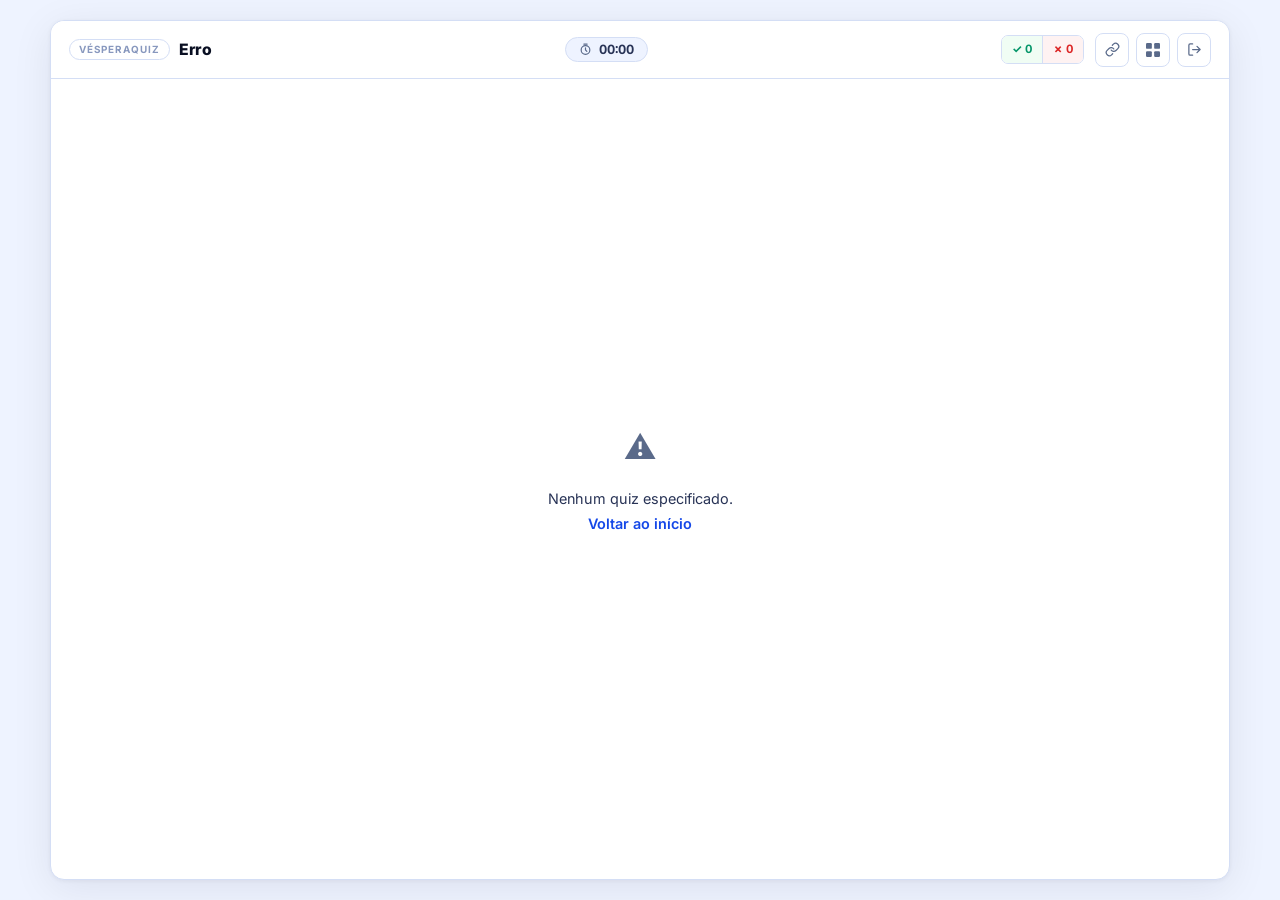
==== commit 33a64b7d: "Update quiz.html" ====
--- a/quiz.html
+++ b/quiz.html
@@ -1,159 +1,569 @@
 <!DOCTYPE html>
 <html lang="pt">
 <head>
-  <meta charset="UTF-8">
-  <meta name="viewport" content="width=device-width, initial-scale=1.0">
-  <link rel="icon" type="image/png" href="favicon.png">
-  <title>VésperaQUIZ</title>
-  <link rel="preconnect" href="https://fonts.googleapis.com">
-  <link rel="preconnect" href="https://fonts.gstatic.com" crossorigin>
-  <link href="https://fonts.googleapis.com/css2?family=Inter:wght@400;500;600;700;800&display=swap" rel="stylesheet">
-  <link rel="stylesheet" href="assets/style.css">
+<meta charset="UTF-8">
+<meta name="viewport" content="width=device-width, initial-scale=1.0">
+<link rel="icon" type="image/png" href="favicon.png">
+<title>VésperaQUIZ</title>
+<link rel="preconnect" href="https://fonts.googleapis.com">
+<link rel="preconnect" href="https://fonts.gstatic.com" crossorigin>
+<link href="https://fonts.googleapis.com/css2?family=Inter:wght@400;500;600;700;800&display=swap" rel="stylesheet">
+<style>
+/* ════════════════════════════════════════════════
+   VésperaQUIZ — Exam-frame redesign
+   Reference: split-pane testing interface
+   ════════════════════════════════════════════════ */
+*,*::before,*::after{box-sizing:border-box;margin:0;padding:0}
+
+:root{
+  --cobalt:#1548E8; --cobalt-hover:#1040D0; --cobalt-deep:#0C2E9A;
+  --cerulean:#0094CF; --cerulean-light:#E6F5FB;
+  --white:#FFF; --bg:#EEF3FF; --surface:#FFF;
+  --border:#D4DEF5; --border-mid:#B0C2E8;
+  --text:#090F22; --text-2:#283356; --muted:#5A6A8A; --muted-light:#8898BE;
+  --green:#059669; --green-bg:#ECFDF5; --green-border:#A7F3D0;
+  --red:#DC2626; --red-bg:#FEF2F2; --red-border:#FECACA;
+  --amber:#B45309; --amber-bg:#FFFBEB; --amber-border:#FDE68A;
+  --quiz-color:var(--cobalt); --quiz-glow:rgba(21,72,232,.28);
+  --r-sm:8px; --r-md:10px; --r-lg:14px;
+  --shadow-frame:0 8px 40px rgba(9,15,34,.08),0 1px 4px rgba(9,15,34,.05);
+}
+
+html{height:100%}
+body{
+  font-family:'Inter',-apple-system,BlinkMacSystemFont,system-ui,sans-serif;
+  background:var(--bg); color:var(--text);
+  min-height:100dvh; font-size:15px; line-height:1.6;
+  -webkit-font-smoothing:antialiased;
+  padding:20px; display:flex; flex-direction:column;
+}
+a{color:inherit;text-decoration:none}
+button{font-family:inherit;touch-action:manipulation}
+:focus-visible{outline:2px solid var(--quiz-color);outline-offset:2px;border-radius:3px}
+
+/* ══ APP FRAME ══ */
+.frame{
+  width:100%; max-width:1180px; margin:0 auto;
+  background:var(--white); border:1px solid var(--border);
+  border-radius:var(--r-lg); box-shadow:var(--shadow-frame);
+  display:flex; flex-direction:column; flex:1;
+  min-height:calc(100dvh - 40px); overflow:hidden;
+  position:relative;
+}
+
+/* ══ TOOLBAR ══ */
+.bar{
+  display:flex; align-items:center; gap:14px;
+  padding:0 18px; height:58px; flex-shrink:0;
+  border-bottom:1px solid var(--border);
+  background:var(--white); position:relative; z-index:30;
+}
+.bar-title{display:flex;align-items:center;gap:9px;min-width:0}
+.bar-title h1{
+  font-size:.98rem;font-weight:800;letter-spacing:-.02em;color:var(--text);
+  white-space:nowrap;overflow:hidden;text-overflow:ellipsis;
+}
+.bar-brand{
+  font-size:.62rem;font-weight:700;color:var(--muted-light);
+  text-transform:uppercase;letter-spacing:.1em;white-space:nowrap;
+  border:1px solid var(--border);border-radius:99px;padding:2px 9px;flex-shrink:0;
+}
+.bar-mid{flex:1;display:flex;align-items:center;justify-content:center;gap:10px;min-width:0}
+.timer-pill{
+  display:flex;align-items:center;gap:7px;
+  background:var(--bg);border:1px solid var(--border);border-radius:99px;
+  padding:4px 13px;font-size:.8rem;font-weight:700;color:var(--text-2);
+  font-variant-numeric:tabular-nums;cursor:pointer;transition:border-color .14s;
+}
+.timer-pill:hover{border-color:var(--border-mid)}
+.timer-pill svg{color:var(--muted);flex-shrink:0}
+.timer-pill.hidden-time #timerTxt{display:none}
+.bar-right{display:flex;align-items:center;gap:7px;flex-shrink:0}
+.score-chips{
+  display:flex;align-items:stretch;border:1px solid var(--border);
+  border-radius:7px;overflow:hidden;margin-right:4px;
+}
+.score-chip{font-size:.72rem;font-weight:700;padding:4px 10px;display:flex;align-items:center;gap:4px;font-variant-numeric:tabular-nums}
+.score-chip.ok{color:var(--green);background:#F0FDF4}
+.score-chip.ko{color:var(--red);background:#FEF2F2;border-left:1px solid var(--border)}
+.icon-btn{
+  width:34px;height:34px;border:1px solid var(--border);border-radius:8px;
+  background:var(--white);color:var(--muted);cursor:pointer;
+  display:flex;align-items:center;justify-content:center;
+  transition:color .13s,border-color .13s,background .13s;
+}
+.icon-btn:hover{color:var(--quiz-color);border-color:var(--quiz-color);background:var(--cerulean-light)}
+.icon-btn.active{color:var(--quiz-color);border-color:var(--quiz-color);background:var(--cerulean-light)}
+.icon-btn.danger:hover{color:var(--red);border-color:var(--red-border);background:var(--red-bg)}
+/* slim progress line under toolbar */
+.bar-prog{position:absolute;left:0;bottom:-1px;height:2.5px;width:100%;background:transparent}
+.bar-prog i{display:block;height:100%;width:0;background:var(--quiz-color);transition:width .45s cubic-bezier(.22,.68,0,1.2)}
+
+/* ══ POPOVERS (seed) ══ */
+.pop{
+  position:absolute;top:64px;right:16px;z-index:60;
+  background:var(--white);border:1px solid var(--border);border-radius:var(--r-md);
+  box-shadow:0 12px 40px rgba(9,15,34,.14);padding:16px;width:320px;max-width:calc(100vw - 60px);
+  display:none;
+}
+.pop.open{display:block;animation:pop-in .16s ease both}
+@keyframes pop-in{from{opacity:0;transform:translateY(-5px)}to{opacity:1;transform:translateY(0)}}
+.pop-label{font-size:.62rem;font-weight:700;text-transform:uppercase;letter-spacing:.1em;color:var(--muted);margin-bottom:8px}
+.seed-row{display:flex;align-items:center;gap:7px;flex-wrap:wrap;margin-bottom:12px}
+.seed-code{font-family:ui-monospace,'Courier New',monospace;font-size:.76rem;font-weight:700;color:var(--text-2);background:var(--bg);border:1px solid var(--border);border-radius:6px;padding:5px 10px;letter-spacing:.04em}
+.seed-input{font-family:ui-monospace,'Courier New',monospace;font-size:.76rem;flex:1;min-width:110px;border:1px solid var(--border);border-radius:6px;padding:6px 10px;color:var(--text);outline:none;transition:border-color .14s}
+.seed-input:focus{border-color:var(--quiz-color)}
+.seed-input.error{border-color:var(--red)}
+.btn-mini{font-size:.72rem;font-weight:600;border-radius:6px;padding:5px 12px;cursor:pointer;white-space:nowrap;transition:background .14s,border-color .14s}
+.btn-mini.solid{color:#fff;background:var(--quiz-color);border:none}
+.btn-mini.solid:hover{filter:brightness(1.1)}
+.btn-mini.ghost{color:var(--quiz-color);background:var(--cerulean-light);border:1px solid var(--border)}
+.pop-div{height:1px;background:var(--border);margin:2px 0 12px}
+
+/* ══ MAIN SPLIT ══ */
+.main{flex:1;display:flex;min-height:0;position:relative}
+.pane{overflow-y:auto;scrollbar-width:thin}
+.pane-left{
+  width:44%;flex-shrink:0;border-right:1px solid var(--border);
+  padding:26px 30px 34px;background:var(--white);
+}
+.pane-right{flex:1;padding:24px 30px 34px;display:flex;flex-direction:column}
+/* single-column mode when no vignette */
+.main.no-vignette .pane-left{display:none}
+.main.no-vignette .pane-right{max-width:780px;margin:0 auto;width:100%}
+
+/* left pane content */
+.passage-cap{font-size:.7rem;font-weight:700;color:var(--text);margin-bottom:2px}
+.passage-hint{font-size:.68rem;color:var(--muted-light);font-style:italic;margin-bottom:16px}
+.passage-text{font-size:.92rem;line-height:1.85;color:var(--text-2);white-space:pre-line}
+.passage-rule{width:34px;height:3px;border-radius:99px;background:var(--quiz-color);opacity:.85;margin:0 0 16px}
+.lab-table{width:100%;border-collapse:collapse;font-size:.79rem;margin-top:18px;border:1px solid var(--border);border-radius:8px;overflow:hidden}
+.lab-table thead{background:var(--bg)}
+.lab-table th{text-align:left;padding:8px 13px;font-size:.62rem;font-weight:700;color:var(--muted);text-transform:uppercase;letter-spacing:.06em}
+.lab-table td{padding:7px 13px;border-top:1px solid var(--border);color:var(--text-2)}
+.lab-table td:nth-child(2){font-weight:700;color:var(--text)}
+
+/* right pane header row */
+.q-utils{
+  display:flex;align-items:center;gap:8px;flex-wrap:wrap;
+  padding-bottom:14px;margin-bottom:18px;border-bottom:1px solid var(--border);
+}
+.q-utils .spacer{flex:1}
+.util-btn{
+  display:inline-flex;align-items:center;gap:6px;
+  background:none;border:none;cursor:pointer;
+  font-size:.73rem;font-weight:600;color:var(--muted);
+  padding:5px 9px;border-radius:6px;transition:color .13s,background .13s;
+}
+.util-btn:hover{color:var(--text-2);background:var(--bg)}
+.util-btn.on{color:var(--quiz-color)}
+.util-btn.on.flag{color:var(--red)}
+.util-btn svg{flex-shrink:0}
+.q-chip{
+  font-size:.66rem;font-weight:700;letter-spacing:.05em;
+  border:1px solid var(--border);border-radius:5px;padding:2px 8px;
+  color:var(--muted);background:var(--bg);white-space:nowrap;
+}
+.q-chip.level{color:var(--quiz-color);background:var(--cerulean-light);border-color:transparent}
+
+.select-cap{font-size:1.06rem;font-weight:800;letter-spacing:-.02em;color:var(--text);margin-bottom:14px}
+.q-text{
+  font-size:1rem;font-weight:600;color:var(--text);line-height:1.7;
+  letter-spacing:-.01em;margin-bottom:20px;
+}
+
+/* ══ OPTIONS ══ */
+.options{display:flex;flex-direction:column;gap:10px}
+@keyframes opt-enter{from{opacity:0;transform:translateY(6px)}to{opacity:1;transform:translateY(0)}}
+.opt{
+  position:relative;display:flex;align-items:flex-start;gap:13px;
+  padding:14px 16px;border:1.5px solid var(--border);border-radius:var(--r-md);
+  cursor:pointer;font-size:.9rem;line-height:1.55;background:var(--white);
+  user-select:none;min-height:52px;
+  transition:border-color .15s,background .15s,box-shadow .15s;
+  animation:opt-enter .26s ease both;animation-delay:calc(var(--oi,0)*50ms);
+}
+.opt:hover:not(.disabled):not(.struck){border-color:var(--border-mid);box-shadow:0 2px 10px rgba(9,15,34,.06)}
+.opt .radio{
+  flex-shrink:0;width:19px;height:19px;border-radius:50%;margin-top:2px;
+  border:2px solid var(--border-mid);background:var(--white);
+  display:flex;align-items:center;justify-content:center;
+  transition:border-color .14s,background .14s;
+}
+.opt .radio::after{content:'';width:9px;height:9px;border-radius:50%;background:transparent;transition:background .14s}
+.opt:hover:not(.disabled):not(.struck) .radio{border-color:var(--quiz-color)}
+.opt .opt-letter{font-weight:700;color:var(--muted);margin-right:2px}
+.opt .opt-body{flex:1}
+/* answered states */
+.opt.correct{border-color:var(--green);background:var(--green-bg);box-shadow:0 0 0 1px var(--green-border)}
+.opt.correct .radio{border-color:var(--green)}
+.opt.correct .radio::after{background:var(--green)}
+.opt.correct .opt-letter{color:var(--green)}
+.opt.wrong{border-color:var(--red);background:var(--red-bg)}
+.opt.wrong .radio{border-color:var(--red)}
+.opt.wrong .radio::after{background:var(--red)}
+.opt.wrong .opt-letter{color:var(--red)}
+.opt.neutral{opacity:.42}
+.opt.disabled{cursor:default;box-shadow:none}
+/* cross-out */
+.opt .strike-btn{
+  position:absolute;top:50%;right:12px;transform:translateY(-50%);
+  width:26px;height:26px;border-radius:50%;border:1.5px solid var(--border);
+  background:var(--white);color:var(--muted-light);cursor:pointer;
+  display:none;align-items:center;justify-content:center;font-size:.72rem;font-weight:700;
+  transition:color .13s,border-color .13s;
+}
+.crossout-mode .opt:not(.disabled) .strike-btn{display:flex}
+.opt .strike-btn:hover{color:var(--red);border-color:var(--red-border)}
+.opt.struck{opacity:.38}
+.opt.struck .opt-body{text-decoration:line-through;text-decoration-thickness:1.5px}
+.opt.struck .strike-btn{color:var(--red);border-color:var(--red-border);background:var(--red-bg)}
+
+/* ══ EXPLANATION ══ */
+@keyframes exp-reveal{from{opacity:0;transform:translateY(8px)}to{opacity:1;transform:translateY(0)}}
+.exp-panel{display:none;flex-direction:column;gap:10px;margin-top:22px;padding-top:20px;border-top:1px solid var(--border)}
+.exp-panel.show{display:flex;animation:exp-reveal .28s ease both}
+.exp-correct{padding:14px 16px;background:var(--green-bg);border:1px solid var(--green-border);border-left:4px solid var(--green);border-radius:var(--r-sm)}
+.exp-tag{font-size:.6rem;font-weight:700;color:var(--green);text-transform:uppercase;letter-spacing:.1em;margin-bottom:7px}
+.exp-correct p{font-size:.87rem;line-height:1.72;color:#065F46}
+.exp-source{font-size:.71rem;color:#047857;margin-top:6px;font-style:italic;opacity:.85}
+.logic-box{padding:12px 16px;background:var(--amber-bg);border-left:3px solid var(--amber-border);border-radius:0 var(--r-sm) var(--r-sm) 0}
+.logic-tag{font-size:.6rem;font-weight:700;color:var(--amber);text-transform:uppercase;letter-spacing:.1em;margin-bottom:6px}
+.logic-box p{font-size:.86rem;line-height:1.65;color:#78350F}
+.dist-header{font-size:.6rem;font-weight:700;color:var(--red);text-transform:uppercase;letter-spacing:.1em;padding-top:2px;margin-bottom:7px}
+.dist-list{display:flex;flex-direction:column;gap:7px}
+.dist-item{background:var(--white);border:1px solid var(--red-border);border-radius:7px;padding:11px 14px}
+.dist-tag{font-size:.63rem;font-weight:700;color:var(--red);display:block;margin-bottom:4px}
+.dist-item p{font-size:.85rem;line-height:1.58;color:#7F1D1D}
+.dist-source{font-size:.7rem;color:#991B1B;margin-top:4px;font-style:italic;opacity:.78}
+
+/* ══ FOOTER BAR ══ */
+.foot{
+  flex-shrink:0;height:64px;border-top:1px solid var(--border);
+  display:grid;grid-template-columns:1fr auto 1fr;align-items:center;
+  padding:0 18px;background:var(--white);position:relative;z-index:40;
+}
+.foot-left{display:flex;align-items:center;gap:8px}
+.foot-right{display:flex;align-items:center;gap:9px;justify-content:flex-end}
+.qdrop-btn{
+  display:flex;align-items:center;gap:8px;
+  background:var(--bg);border:1px solid var(--border);border-radius:99px;
+  padding:8px 18px;font-size:.8rem;font-weight:700;color:var(--text-2);
+  cursor:pointer;white-space:nowrap;transition:border-color .14s,background .14s;
+}
+.qdrop-btn:hover{border-color:var(--border-mid)}
+.qdrop-btn .chev{transition:transform .18s;font-size:.62rem;color:var(--muted)}
+.qdrop-btn.open .chev{transform:rotate(180deg)}
+.btn-ghost{
+  background:var(--white);color:var(--text-2);border:1.5px solid var(--border);
+  border-radius:var(--r-md);padding:10px 22px;font-size:.84rem;font-weight:600;
+  cursor:pointer;white-space:nowrap;min-height:42px;
+  transition:border-color .14s,background .14s,color .14s;
+}
+.btn-ghost:hover:not(:disabled){border-color:var(--border-mid);background:var(--bg)}
+.btn-ghost:disabled{opacity:.35;cursor:default}
+.btn-solid{
+  background:var(--quiz-color);color:#fff;border:none;
+  border-radius:var(--r-md);padding:10px 26px;font-size:.84rem;font-weight:700;
+  cursor:pointer;white-space:nowrap;min-height:42px;
+  transition:filter .13s,box-shadow .14s;
+}
+.btn-solid:hover{filter:brightness(1.1);box-shadow:0 4px 14px var(--quiz-glow)}
+.btn-solid:active{filter:brightness(.95)}
+
+/* ══ QUESTION MAP SHEET ══ */
+.qmap-sheet{
+  position:absolute;bottom:74px;left:50%;transform:translateX(-50%) translateY(8px);
+  z-index:50;background:var(--white);border:1px solid var(--border);border-radius:12px;
+  box-shadow:0 16px 48px rgba(9,15,34,.16);padding:18px;
+  width:520px;max-width:calc(100% - 32px);max-height:55vh;overflow-y:auto;
+  opacity:0;pointer-events:none;transition:opacity .18s ease,transform .18s ease;
+}
+.qmap-sheet.open{opacity:1;pointer-events:auto;transform:translateX(-50%) translateY(0)}
+.qmap-head{display:flex;align-items:center;justify-content:space-between;gap:10px;margin-bottom:13px;flex-wrap:wrap}
+.qmap-title{font-size:.66rem;font-weight:700;text-transform:uppercase;letter-spacing:.1em;color:var(--text)}
+.qmap-legend{display:flex;gap:12px;flex-wrap:wrap}
+.leg{font-size:.66rem;font-weight:600;color:var(--muted);display:flex;align-items:center;gap:5px}
+.leg::before{content:'';width:8px;height:8px;border-radius:2.5px;flex-shrink:0}
+.leg.g::before{background:var(--green)}
+.leg.r::before{background:var(--red)}
+.leg.s::before{background:var(--border)}
+.leg.f::before{background:var(--amber-border);border:1px solid var(--amber)}
+.leg.u::before{background:#FFCDD2}
+.qmap-grid{display:flex;flex-wrap:wrap;gap:5px;margin-bottom:14px}
+.cell{
+  position:relative;width:34px;height:34px;border:1.5px solid var(--border);
+  background:var(--white);border-radius:7px;font-size:.68rem;font-weight:700;
+  cursor:pointer;color:var(--muted-light);
+  display:flex;align-items:center;justify-content:center;line-height:1;
+  transition:transform .12s,box-shadow .12s;
+}
+.cell:hover{transform:scale(1.12);box-shadow:0 2px 8px rgba(9,15,34,.14)}
+.cell.current{background:var(--quiz-color);border-color:var(--quiz-color);color:#fff;box-shadow:0 2px 8px var(--quiz-glow)}
+.cell.correct{background:var(--green);border-color:var(--green);color:#fff}
+.cell.wrong{background:var(--red);border-color:var(--red);color:#fff}
+.cell.skipped{background:var(--bg);color:var(--muted)}
+.cell.untouched{border-style:dashed;border-color:var(--quiz-color);color:var(--quiz-color);opacity:.55}
+.cell.unclass{background:#FFF0F0;border-color:#FFB5B5;color:#E57373}
+.cell.flagged::after{
+  content:'';position:absolute;top:-3px;right:-3px;width:9px;height:9px;border-radius:50%;
+  background:var(--amber-border);border:1.5px solid var(--amber);
+}
+.qmap-foot{display:flex;justify-content:center;border-top:1px solid var(--border);padding-top:13px}
+.btn-end{
+  display:inline-flex;align-items:center;gap:7px;
+  background:none;border:1.5px solid var(--border-mid);border-radius:8px;
+  padding:8px 20px;font-size:.78rem;font-weight:600;color:var(--muted);cursor:pointer;
+  transition:color .13s,border-color .13s,background .13s;
+}
+.btn-end:hover{color:var(--red);border-color:var(--red);background:var(--red-bg)}
+
+/* ══ FINISH SCREEN ══ */
+.finish{display:none;flex:1;overflow-y:auto;padding:44px 28px 48px}
+.finish-inner{max-width:560px;margin:0 auto;text-align:center}
+.fin-eyebrow{font-size:.64rem;font-weight:700;text-transform:uppercase;letter-spacing:.13em;color:var(--muted);margin-bottom:14px}
+.finish-score{font-size:2.6rem;font-weight:800;color:var(--quiz-color);letter-spacing:-.04em;line-height:1;margin-bottom:8px}
+.fin-title-text{font-size:.82rem;color:var(--muted);font-weight:500;margin-bottom:30px}
+.fin-ring-wrap{position:relative;width:170px;height:170px;margin:0 auto 24px}
+.fin-ring{width:100%;height:100%;transform:rotate(-90deg)}
+.fin-ring circle{fill:none;stroke-width:11}
+.fin-ring-bg{stroke:#E2E8F0}
+.fin-ring-wrong{stroke:var(--red);opacity:0}
+.fin-ring-unclass{stroke:#FFCDD2;opacity:0}
+.fin-ring-fill{stroke:var(--green)}
+.fin-ring-center{position:absolute;inset:0;display:flex;flex-direction:column;align-items:center;justify-content:center;pointer-events:none}
+.fin-ring-pct{font-size:1.85rem;font-weight:800;color:var(--quiz-color);line-height:1;letter-spacing:-.03em}
+.fin-ring-sub{font-size:.58rem;color:var(--muted);font-weight:600;text-transform:uppercase;letter-spacing:.07em;margin-top:5px}
+.fin-ring-legend{display:flex;justify-content:center;gap:14px;margin-bottom:26px;flex-wrap:wrap}
+.fin-breakdown{display:grid;grid-template-columns:1fr 1px 1fr;background:var(--bg);border-radius:var(--r-md);border:1px solid var(--border);overflow:hidden;margin-bottom:18px}
+.fin-bd-item{padding:20px;display:flex;flex-direction:column;align-items:center;gap:5px}
+.fin-bd-div{background:var(--border)}
+.fin-bd-num{font-size:2.3rem;font-weight:800;line-height:1;letter-spacing:-.04em}
+.fin-bd-num.g{color:var(--green)}
+.fin-bd-num.r{color:var(--red)}
+.fin-bd-label{font-size:.63rem;text-transform:uppercase;letter-spacing:.09em;color:var(--muted);font-weight:600}
+.finish-msg{font-size:.87rem;color:var(--text-2);background:var(--bg);border:1px solid var(--border);border-radius:var(--r-sm);padding:14px 18px;margin-bottom:26px;line-height:1.65}
+.finish-btns{display:flex;gap:10px;justify-content:center;flex-wrap:wrap}
+
+/* ══ REVIEW ══ */
+.review{display:none;flex:1;overflow-y:auto;padding:28px 28px 44px}
+.review-inner{max-width:820px;margin:0 auto}
+.review-topbar{display:flex;align-items:flex-start;justify-content:space-between;gap:14px;margin-bottom:18px}
+.review-title{font-size:1.05rem;font-weight:800;letter-spacing:-.015em}
+.review-subtitle{font-size:.78rem;color:var(--muted);margin-top:3px}
+.review-map{background:var(--bg);border:1px solid var(--border);border-radius:var(--r-md);padding:16px 18px;margin-bottom:16px}
+.review-summary{display:flex;gap:8px;flex-wrap:wrap;margin-bottom:18px}
+.pill{background:var(--white);border:1px solid var(--border);border-radius:99px;padding:4px 13px;font-size:.74rem;font-weight:600;color:var(--muted)}
+.pill.g{background:var(--green-bg);border-color:var(--green-border);color:var(--green)}
+.pill.r{background:var(--red-bg);border-color:var(--red-border);color:var(--red)}
+.review-card{background:var(--white);border-radius:var(--r-md);border:1px solid var(--border);overflow:hidden;margin-bottom:14px;scroll-margin-top:16px}
+.review-card.was-correct{border-color:var(--green-border)}
+.review-card.was-wrong{border-color:var(--red-border)}
+.review-card.was-unclassifiable{border-color:#FFB5B5}
+.review-card-header{padding:12px 18px;display:flex;align-items:center;justify-content:space-between;gap:14px;background:var(--bg);border-bottom:1px solid var(--border)}
+.review-q-idx{font-size:1.1rem;font-weight:800;letter-spacing:-.03em;line-height:1}
+.review-meta{font-size:.7rem;color:var(--muted);font-weight:500;white-space:nowrap;overflow:hidden;text-overflow:ellipsis}
+.badge{font-size:.65rem;font-weight:700;padding:3px 10px;border-radius:99px;letter-spacing:.04em;flex-shrink:0}
+.badge.correct{background:#D1FAE5;color:#065F46}
+.badge.wrong{background:#FEE2E2;color:#991B1B}
+.badge.skipped{background:var(--bg);color:var(--muted);border:1px solid var(--border)}
+.badge.unclassifiable{background:#FFF0F0;color:#E57373;border:1px solid #FFB5B5}
+.review-card-body{padding:16px 18px 0}
+.review-vignette{font-size:.87rem;color:var(--text-2);line-height:1.72;margin-bottom:13px;padding:11px 14px;background:var(--bg);border-left:3px solid var(--quiz-color);border-radius:0 6px 6px 0}
+.review-question{font-size:.93rem;font-weight:600;line-height:1.6;margin-bottom:14px}
+.review-opts{display:flex;flex-direction:column;gap:7px}
+.review-opt{display:flex;align-items:flex-start;gap:11px;padding:10px 14px;border-radius:8px;border:1.5px solid var(--border);font-size:.86rem;line-height:1.5}
+.review-opt .rl{flex-shrink:0;width:24px;height:24px;border-radius:50%;font-weight:700;font-size:.7rem;display:flex;align-items:center;justify-content:center;background:var(--bg);color:var(--muted);border:1.5px solid var(--border);margin-top:1px}
+.review-opt.opt-correct{border-color:var(--green-border);background:var(--green-bg)}
+.review-opt.opt-correct .rl{background:var(--green);color:#fff;border-color:var(--green)}
+.review-opt.opt-wrong-chosen{border-color:var(--red-border);background:var(--red-bg)}
+.review-opt.opt-wrong-chosen .rl{background:var(--red);color:#fff;border-color:var(--red)}
+.review-opt.opt-neutral{opacity:.36}
+.review-exp{border-top:1px solid var(--border);margin-top:14px;padding:16px 18px;background:#F8FAFF;display:flex;flex-direction:column;gap:9px}
+.review-exp .tag-g{font-size:.6rem;font-weight:700;color:var(--green);text-transform:uppercase;letter-spacing:.09em;display:block;margin-bottom:5px}
+.review-exp-correct{background:var(--green-bg);border:1px solid var(--green-border);border-radius:7px;padding:12px 15px}
+.review-exp-correct p{font-size:.86rem;line-height:1.68;color:#065F46}
+
+/* ══ MODAL ══ */
+.overlay{display:none;position:fixed;inset:0;z-index:300;background:rgba(9,15,34,.45);backdrop-filter:blur(4px);align-items:center;justify-content:center;padding:20px}
+.overlay.open{display:flex}
+.dialog{background:var(--white);border-radius:12px;border:1px solid var(--border);max-width:460px;width:100%;box-shadow:0 20px 60px rgba(0,0,0,.22);overflow:hidden;animation:modal-in .2s cubic-bezier(.22,.68,0,1.2) both}
+@keyframes modal-in{from{transform:scale(.92) translateY(10px);opacity:0}to{transform:scale(1) translateY(0);opacity:1}}
+.dlg-head{display:flex;align-items:center;justify-content:space-between;padding:18px 20px 15px;border-bottom:1px solid var(--border)}
+.dlg-head h3{font-size:.96rem;font-weight:700}
+.dlg-close{background:none;border:none;cursor:pointer;font-size:.88rem;color:var(--muted);width:28px;height:28px;border-radius:6px;display:flex;align-items:center;justify-content:center;transition:background .13s}
+.dlg-close:hover{background:var(--bg);color:var(--text)}
+.dlg-body{padding:18px 20px;text-align:center}
+.dlg-warning{display:flex;align-items:flex-start;gap:10px;background:var(--amber-bg);border:1px solid var(--amber-border);border-radius:8px;padding:12px 14px;margin-bottom:14px;text-align:left}
+.dlg-warning svg{flex-shrink:0;color:var(--amber);margin-top:2px}
+.dlg-warning p{font-size:.84rem;color:#78350F;line-height:1.5}
+.dlg-label{font-size:.62rem;font-weight:700;text-transform:uppercase;letter-spacing:.09em;color:var(--muted);margin:10px 0 8px}
+.dlg-cells{display:flex;flex-wrap:wrap;gap:5px;justify-content:center}
+.dlg-foot{padding:14px 20px;display:flex;gap:8px;justify-content:center;border-top:1px solid var(--border);background:var(--bg)}
+
+/* ══ TOAST / RESUME ══ */
+.toast{position:fixed;bottom:24px;left:50%;transform:translateX(-50%) translateY(50px);background:#0A1628;color:#fff;padding:9px 20px;border-radius:8px;font-size:.82rem;font-weight:600;box-shadow:0 4px 20px rgba(0,0,0,.2);transition:transform .22s,opacity .22s;opacity:0;pointer-events:none;z-index:999;white-space:nowrap}
+.toast.show{transform:translateX(-50%) translateY(0);opacity:1}
+
+.resume-wrap{flex:1;display:flex;align-items:center;justify-content:center;padding:30px}
+.resume-card{max-width:420px;width:100%;text-align:center}
+.resume-card h2{font-size:1.05rem;font-weight:800;letter-spacing:-.02em;margin-bottom:8px}
+.resume-card p{font-size:.84rem;color:var(--muted);line-height:1.6;margin-bottom:6px}
+.resume-bar{height:5px;background:var(--cerulean-light);border-radius:99px;overflow:hidden;margin:16px 0 24px}
+.resume-bar i{display:block;height:100%;background:var(--quiz-color);border-radius:99px}
+
+.err-wrap{flex:1;display:flex;align-items:center;justify-content:center;padding:40px;text-align:center;color:var(--muted)}
+.err-wrap p{font-size:.9rem;line-height:1.7;color:var(--text-2)}
+.err-wrap a{color:var(--quiz-color);font-weight:600}
+
+/* enter animation for question change */
+@keyframes q-enter{from{opacity:0;transform:translateY(8px)}to{opacity:1;transform:translateY(0)}}
+.main.q-entering .pane-right,.main.q-entering .pane-left{animation:q-enter .28s cubic-bezier(.22,.68,0,1.2) both}
+
+@media (prefers-reduced-motion:reduce){
+  *,*::before,*::after{animation-duration:.01ms !important;transition-duration:.01ms !important}
+}
+
+/* ══ RESPONSIVE ══ */
+@media (max-width:900px){
+  .pane-left{width:40%;padding:22px 22px 30px}
+  .pane-right{padding:20px 22px 30px}
+}
+@media (max-width:760px){
+  body{padding:0}
+  .frame{border-radius:0;border:none;min-height:100dvh;box-shadow:none}
+  .main{flex-direction:column;overflow-y:auto}
+  .pane{overflow:visible}
+  .pane-left{width:100%;border-right:none;border-bottom:1px solid var(--border);padding:20px 18px 22px}
+  .pane-right{padding:18px 18px 30px}
+  .bar{gap:8px;padding:0 12px;height:54px;flex-wrap:nowrap}
+  .bar-brand{display:none}
+  .bar-title h1{font-size:.86rem;max-width:38vw}
+  .score-chips{margin-right:0}
+  .foot{height:auto;padding:10px 12px;grid-template-columns:auto 1fr;gap:8px;row-gap:8px}
+  .foot-left{display:none}
+  .foot-right{gap:7px}
+  .btn-ghost{padding:9px 14px}
+  .btn-solid{padding:9px 18px}
+  .qmap-sheet{width:calc(100% - 24px);bottom:80px}
+  .timer-pill{padding:4px 10px;font-size:.74rem}
+  .q-utils{gap:4px}
+  .util-btn .util-txt{display:none}
+}
+@media (hover:none) and (pointer:coarse){
+  .opt:hover:not(.disabled):not(.struck){border-color:var(--border);box-shadow:none}
+}
+</style>
 </head>
 <body>
 
-<nav class="topbar">
-  <div class="topbar-logo">
-    <span class="logo-v">Véspera</span><span class="logo-q">QUIZ</span>
-    <span class="sep">|</span>
-    <span class="sub">NOVA Medical School</span>
+<div class="frame">
+
+  <!-- ══ TOOLBAR ══ -->
+  <header class="bar">
+    <div class="bar-title">
+      <span class="bar-brand">Véspera<b>QUIZ</b></span>
+      <h1 id="barTitle">A carregar…</h1>
+    </div>
+    <div class="bar-mid">
+      <button class="timer-pill" id="timerPill" onclick="toggleTimer()" title="Mostrar/ocultar tempo">
+        <svg width="13" height="13" viewBox="0 0 24 24" fill="none" stroke="currentColor" stroke-width="2.2" stroke-linecap="round"><circle cx="12" cy="13" r="8"/><path d="M12 9v4l2.5 2.5M9 2h6"/></svg>
+        <span id="timerTxt">00:00</span>
+      </button>
+    </div>
+    <div class="bar-right">
+      <div class="score-chips" aria-label="Pontuação">
+        <span class="score-chip ok" id="cntRight">✓ 0</span>
+        <span class="score-chip ko" id="cntWrong">✗ 0</span>
+      </div>
+      <button class="icon-btn" id="seedBtn" onclick="toggleSeedPop()" title="Sincronizar sessão" aria-label="Sincronizar sessão">
+        <svg width="15" height="15" viewBox="0 0 24 24" fill="none" stroke="currentColor" stroke-width="2" stroke-linecap="round" stroke-linejoin="round"><path d="M10 13a5 5 0 0 0 7.54.54l3-3a5 5 0 0 0-7.07-7.07l-1.72 1.71"/><path d="M14 11a5 5 0 0 0-7.54-.54l-3 3a5 5 0 0 0 7.07 7.07l1.71-1.71"/></svg>
+      </button>
+      <button class="icon-btn" id="mapBtn" onclick="toggleMap()" title="Mapa de questões" aria-label="Mapa de questões">
+        <svg width="14" height="14" viewBox="0 0 12 12" fill="currentColor"><rect x="0" y="0" width="5" height="5" rx="1"/><rect x="7" y="0" width="5" height="5" rx="1"/><rect x="0" y="7" width="5" height="5" rx="1"/><rect x="7" y="7" width="5" height="5" rx="1"/></svg>
+      </button>
+      <a class="icon-btn danger" href="index.html" title="Sair para o início" aria-label="Sair">
+        <svg width="15" height="15" viewBox="0 0 24 24" fill="none" stroke="currentColor" stroke-width="2" stroke-linecap="round" stroke-linejoin="round"><path d="M9 21H5a2 2 0 0 1-2-2V5a2 2 0 0 1 2-2h4"/><path d="M16 17l5-5-5-5M21 12H9"/></svg>
+      </a>
+    </div>
+    <div class="bar-prog"><i id="progFill"></i></div>
+  </header>
+
+  <!-- ══ SEED POPOVER ══ -->
+  <div class="pop" id="seedPop">
+    <div class="pop-label">A tua sessão</div>
+    <div class="seed-row">
+      <span class="seed-code" id="seedDisplay">–</span>
+      <button class="btn-mini ghost" onclick="copyLink()">Copiar link</button>
+    </div>
+    <div class="pop-div"></div>
+    <div class="pop-label">Entrar com seed</div>
+    <div class="seed-row" style="margin-bottom:0">
+      <input class="seed-input" id="seedInput" type="text" placeholder="seed ou seed:questão" maxlength="25">
+      <button class="btn-mini solid" onclick="joinSeed()">Ir</button>
+    </div>
   </div>
-  <a class="topbar-back" href="index.html">← Início</a>
-</nav>
-
-<!-- Progress bar — single line -->
-<div class="prog-wrap">
-  <div class="prog-top">
-    <span id="progLabel">A carregar…</span>
-    <div class="prog-bar-wrap">
-      <div class="prog-bg"><div class="prog-fill" id="progFill" style="width:0%"></div></div>
-    </div>
-    <span id="progPct">0%</span>
-    <span class="prog-vdiv"></span>
-    <div class="prog-inline-scores">
-      <span class="prog-score right" id="cntRight">✓ 0</span>
-      <span class="prog-score-sep"></span>
-      <span class="prog-score wrong" id="cntWrong">✗ 0</span>
-    </div>
-  </div>
-</div>
-
-<!-- Seed sync -->
-<div class="seed-wrap" id="seedWrap" style="display:none">
-  <button class="btn-seed-toggle" id="seedToggle" onclick="toggleSeedPanel()">
-    <i class="arrow">▾</i> Sincronizar sessão
-  </button>
-  <div class="seed-panel" id="seedPanel">
-    <div class="seed-group">
-      <span class="seed-label">A tua sessão:</span>
-      <span class="seed-code" id="seedDisplay">–</span>
-      <button class="btn-seed-copy" onclick="copyLink()">Copiar link</button>
-    </div>
-    <div class="seed-divider"></div>
-    <div class="seed-group">
-      <span class="seed-label">Entrar com seed:</span>
-      <input class="seed-input" id="seedInput" type="text" placeholder="seed ou seed:questão" maxlength="25">
-      <button class="btn-seed-join" onclick="joinSeed()">Ir</button>
-    </div>
-  </div>
-</div>
-
-<div class="page" style="padding-top:14px;padding-bottom:20px;">
-
-  <!-- Quiz card -->
-  <div class="qcard" id="qcard">
-    <div class="qcard-header">
-      <span class="q-num" id="qNum">–</span>
-      <div class="qcard-meta">
-        <span class="domain" id="qDomain"></span>
-        <span class="level-badge" id="qLevel"></span>
-      </div>
-    </div>
-    <div class="vignette-wrap" id="vignetteWrap" style="display:none">
-      <div class="section-label-inline">Vinheta Clínica</div>
-      <div class="vignette-text" id="vignetteText"></div>
+
+  <!-- ══ MAIN ══ -->
+  <main class="main" id="mainArea">
+    <section class="pane pane-left" id="paneLeft" aria-label="Vinheta clínica">
+      <div class="passage-cap">Vinheta Clínica</div>
+      <p class="passage-hint">Lê o caso clínico e responde à questão ao lado</p>
+      <div class="passage-rule"></div>
+      <div class="passage-text" id="vignetteText"></div>
       <div id="labTableWrap"></div>
-    </div>
-    <div class="question-box">
-      <div class="q-label">Questão</div>
-      <p id="questionText"></p>
-    </div>
-    <div class="options" id="optionsContainer"></div>
-    <div class="exp-panel" id="expPanel">
-      <div class="exp-correct">
-        <div class="exp-tag">✓ Resposta Correcta</div>
-        <p id="expText"></p>
-        <p class="exp-source" id="expSource"></p>
-      </div>
-      <div class="logic-box" id="logicBox">
-        <div class="logic-tag">Raciocínio</div>
-        <p id="logicText"></p>
-      </div>
-      <div id="distSection">
-        <div class="dist-header">Por que não as outras opções?</div>
-        <div class="dist-list" id="distList"></div>
-      </div>
-    </div>
-  </div>
-
-  <!-- Navigation — two islands below quiz card -->
-  <div class="qnav-area" id="qnavArea">
-    <div class="qnav-islands">
-      <!-- Left island: single row — ← strip → | Expandir -->
-      <div class="qnav-left-island">
-        <button class="qnav-arrow-btn" id="qnavPrev" onclick="navPrev()" aria-label="Questão anterior">
-          <svg width="7" height="13" viewBox="0 0 7 13" fill="none" stroke="currentColor" stroke-width="2.2" stroke-linecap="round" stroke-linejoin="round">
-            <path d="M6 1L1 6.5L6 12"/>
-          </svg>
+    </section>
+
+    <section class="pane pane-right" id="paneRight" aria-label="Questão">
+      <div class="q-utils">
+        <span class="q-chip" id="qNum">–</span>
+        <span class="q-chip" id="qDomain" style="display:none"></span>
+        <span class="q-chip level" id="qLevel" style="display:none"></span>
+        <span class="spacer"></span>
+        <button class="util-btn flag" id="flagBtn" onclick="toggleFlag()">
+          <svg width="13" height="13" viewBox="0 0 24 24" fill="none" stroke="currentColor" stroke-width="2" stroke-linecap="round" stroke-linejoin="round"><path d="M4 15s1-1 4-1 5 2 8 2 4-1 4-1V3s-1 1-4 1-5-2-8-2-4 1-4 1zM4 22v-7"/></svg>
+          <span class="util-txt">Marcar p/ revisão</span>
         </button>
-        <div class="qnav-strip-wrap" id="qnavStripWrap">
-          <div class="qnav-strip" id="qnavStrip"></div>
-        </div>
-        <button class="qnav-arrow-btn" id="qnavNext" onclick="navNext()" aria-label="Próxima questão">
-          <svg width="7" height="13" viewBox="0 0 7 13" fill="none" stroke="currentColor" stroke-width="2.2" stroke-linecap="round" stroke-linejoin="round">
-            <path d="M1 1l5 5.5-5 5.5"/>
-          </svg>
-        </button>
-        <span class="qnav-island-sep"></span>
-        <button class="qnav-expand-btn" id="qnavExpandBtn" onclick="toggleNavMap()">
-          <svg width="11" height="11" viewBox="0 0 12 12" fill="currentColor" xmlns="http://www.w3.org/2000/svg" aria-hidden="true">
-            <rect x="0" y="0" width="5" height="5" rx="1"/>
-            <rect x="7" y="0" width="5" height="5" rx="1"/>
-            <rect x="0" y="7" width="5" height="5" rx="1"/>
-            <rect x="7" y="7" width="5" height="5" rx="1"/>
-          </svg>
-          Expandir Questões <span class="qnav-chev" id="qnavChev">▾</span>
+        <button class="util-btn" id="crossBtn" onclick="toggleCrossout()">
+          <svg width="13" height="13" viewBox="0 0 24 24" fill="none" stroke="currentColor" stroke-width="2" stroke-linecap="round"><path d="M4 12h16M7 5h13M7 19h13"/><path d="M3 5l4 4M7 5L3 9" stroke-width="1.6"/></svg>
+          <span class="util-txt">Riscar opções</span>
         </button>
       </div>
-      <!-- Right island: action button -->
-      <div class="qnav-right-island">
-        <button class="btn-skip" id="btnSkip" onclick="navSkip()">Saltar</button>
-        <button class="btn-next" id="btnNext" onclick="nextQuestion()">Próxima →</button>
+
+      <h2 class="select-cap">Seleciona a opção correta</h2>
+      <p class="q-text" id="questionText"></p>
+      <div class="options" id="optionsContainer"></div>
+
+      <div class="exp-panel" id="expPanel">
+        <div class="exp-correct">
+          <div class="exp-tag">✓ Resposta Correcta</div>
+          <p id="expText"></p>
+          <p class="exp-source" id="expSource"></p>
+        </div>
+        <div class="logic-box" id="logicBox">
+          <div class="logic-tag">Raciocínio</div>
+          <p id="logicText"></p>
+        </div>
+        <div id="distSection">
+          <div class="dist-header">Por que não as outras opções?</div>
+          <div class="dist-list" id="distList"></div>
+        </div>
       </div>
-    </div>
-    <!-- Full map expands below as a separate card -->
-    <div class="qnav-full" id="qnavFull">
-      <div class="qnav-full-grid" id="qnavFullGrid"></div>
-      <div class="qnav-full-footer">
-        <button class="qnav-end-btn" onclick="showFinishConfirm()">🏁 Terminar Quiz</button>
-      </div>
-    </div>
-  </div>
-
-  <!-- Finish screen -->
-  <div class="finish" id="finishScreen">
-    <div class="finish-header">
-      <span class="fin-medal" id="finMedal">🥇</span>
+    </section>
+  </main>
+
+  <!-- ══ FINISH ══ -->
+  <section class="finish" id="finishScreen">
+    <div class="finish-inner">
+      <div class="fin-eyebrow" id="finEyebrow">Quiz concluído</div>
       <div class="finish-score" id="finScore"></div>
       <p class="fin-title-text" id="finTitle"></p>
-    </div>
-    <div class="finish-body">
       <div class="fin-ring-wrap">
         <svg class="fin-ring" viewBox="0 0 120 120" xmlns="http://www.w3.org/2000/svg">
-          <circle class="fin-ring-bg"      cx="60" cy="60" r="46"/>
+          <circle class="fin-ring-bg" cx="60" cy="60" r="46"/>
           <circle class="fin-ring-unclass" cx="60" cy="60" r="46" id="finRingUnclass"/>
-          <circle class="fin-ring-wrong"   cx="60" cy="60" r="46" id="finRingWrong"/>
-          <circle class="fin-ring-fill"    cx="60" cy="60" r="46" id="finRingFill"/>
+          <circle class="fin-ring-wrong" cx="60" cy="60" r="46" id="finRingWrong"/>
+          <circle class="fin-ring-fill" cx="60" cy="60" r="46" id="finRingFill"/>
         </svg>
         <div class="fin-ring-center">
           <span class="fin-ring-pct" id="finPct">—</span>
@@ -161,45 +571,77 @@
         </div>
       </div>
       <div class="fin-ring-legend">
-        <span class="fin-ring-leg correct">Correctas</span>
-        <span class="fin-ring-leg wrong">Erradas</span>
-        <span class="fin-ring-leg skip">Sem resposta</span>
-        <span class="fin-ring-leg unclass" id="finUnclassLeg" style="display:none">Não disponível</span>
+        <span class="leg g">Correctas</span>
+        <span class="leg r">Erradas</span>
+        <span class="leg s">Sem resposta</span>
+        <span class="leg u" id="finUnclassLeg" style="display:none">Não disponível</span>
       </div>
       <div class="fin-breakdown">
-        <div class="fin-bd-item">
-          <span class="fin-bd-num green" id="finCorrectN">0</span>
-          <span class="fin-bd-label">Correctas</span>
-        </div>
-        <div class="fin-bd-divider"></div>
-        <div class="fin-bd-item">
-          <span class="fin-bd-num red" id="finWrongN">0</span>
-          <span class="fin-bd-label">Erradas</span>
-        </div>
+        <div class="fin-bd-item"><span class="fin-bd-num g" id="finCorrectN">0</span><span class="fin-bd-label">Correctas</span></div>
+        <div class="fin-bd-div"></div>
+        <div class="fin-bd-item"><span class="fin-bd-num r" id="finWrongN">0</span><span class="fin-bd-label">Erradas</span></div>
       </div>
       <div class="finish-msg" id="finMsg"></div>
       <div class="finish-btns">
-        <button class="btn-primary"   onclick="showReview()">🔍 Rever respostas</button>
-        <button class="btn-secondary" onclick="restart()">↩ Recomeçar</button>
-        <button class="btn-secondary" onclick="window.location.href='index.html'">← Início</button>
+        <button class="btn-solid" onclick="showReview()">Rever respostas</button>
+        <button class="btn-ghost" onclick="restart()">Recomeçar</button>
+        <button class="btn-ghost" onclick="window.location.href='index.html'">Início</button>
       </div>
     </div>
+  </section>
+
+  <!-- ══ REVIEW ══ -->
+  <section class="review" id="reviewScreen"><div class="review-inner" id="reviewInner"></div></section>
+
+  <!-- ══ FOOTER ══ -->
+  <footer class="foot" id="footBar">
+    <div class="foot-left">
+      <button class="icon-btn" onclick="showFinishConfirm()" title="Terminar quiz" aria-label="Terminar quiz">
+        <svg width="14" height="14" viewBox="0 0 24 24" fill="none" stroke="currentColor" stroke-width="2" stroke-linecap="round" stroke-linejoin="round"><path d="M4 15s1-1 4-1 5 2 8 2 4-1 4-1V3s-1 1-4 1-5-2-8-2-4 1-4 1z"/><path d="M4 22v-7"/></svg>
+      </button>
+    </div>
+    <button class="qdrop-btn" id="qdropBtn" onclick="toggleMap()">
+      <span id="qdropTxt">Questão – de –</span>
+      <span class="chev">▾</span>
+    </button>
+    <div class="foot-right">
+      <button class="btn-ghost" id="btnPrev" onclick="navPrev()">Anterior</button>
+      <button class="btn-ghost" id="btnSkip" onclick="navSkip()" style="display:none">Saltar</button>
+      <button class="btn-solid" id="btnNext" onclick="nextQuestion()" style="display:none">Próxima</button>
+    </div>
+  </footer>
+
+  <!-- ══ QUESTION MAP SHEET ══ -->
+  <div class="qmap-sheet" id="qmapSheet">
+    <div class="qmap-head">
+      <span class="qmap-title">Mapa de questões</span>
+      <div class="qmap-legend">
+        <span class="leg g">Correcta</span><span class="leg r">Errada</span>
+        <span class="leg s">N/R</span><span class="leg f">Marcada</span>
+      </div>
+    </div>
+    <div class="qmap-grid" id="qmapGrid"></div>
+    <div class="qmap-foot">
+      <button class="btn-end" onclick="closeMap();showFinishConfirm()">
+        <svg width="12" height="12" viewBox="0 0 24 24" fill="none" stroke="currentColor" stroke-width="2" stroke-linecap="round" stroke-linejoin="round"><path d="M4 15s1-1 4-1 5 2 8 2 4-1 4-1V3s-1 1-4 1-5-2-8-2-4 1-4 1z"/><path d="M4 22v-7"/></svg>
+        Terminar Quiz
+      </button>
+    </div>
   </div>
 
-  <div id="reviewScreen"></div>
-</div>
-
-<!-- Finish confirmation dialog -->
-<div class="finish-confirm-overlay" id="finishConfirm" onclick="handleOverlayClick(event)">
-  <div class="finish-confirm-dialog">
-    <div class="fcd-header">
+</div><!-- /frame -->
+
+<!-- ══ FINISH CONFIRM ══ -->
+<div class="overlay" id="finishConfirm" onclick="handleOverlayClick(event)">
+  <div class="dialog">
+    <div class="dlg-head">
       <h3 id="fcdTitle">Terminar o Quiz?</h3>
-      <button class="fcd-close" onclick="closeFinishConfirm()">✕</button>
-    </div>
-    <div class="fcd-body" id="fcdBody"></div>
-    <div class="fcd-footer">
-      <button class="btn-secondary" onclick="closeFinishConfirm()">Continuar quiz</button>
-      <button class="btn-primary"   onclick="forceFinish()">Terminar mesmo assim</button>
+      <button class="dlg-close" onclick="closeFinishConfirm()">✕</button>
+    </div>
+    <div class="dlg-body" id="fcdBody"></div>
+    <div class="dlg-foot">
+      <button class="btn-ghost" onclick="closeFinishConfirm()">Continuar quiz</button>
+      <button class="btn-solid" onclick="forceFinish()">Terminar mesmo assim</button>
     </div>
   </div>
 </div>
@@ -211,10 +653,12 @@
 let bank=null, bankId='', questions=[];
 let cur=0, score=0, wrong=0, answered=false, sessionSeed=0;
 let optionMaps=[], correctDisplayLetters=[], userAnswers=[];
-const visitedSet       = new Set();
-const unclassifiableSet= new Set(); // questions unavailable from shared link
-
-const PROGRESS_PREFIX='mq_progress_';
+const visitedSet=new Set(), unclassifiableSet=new Set(), flaggedSet=new Set();
+let struckMap={};            // {qIndex: [displayLetters]}
+let crossoutMode=false;
+let elapsedSec=0, timerInt=null;
+
+const PROGRESS_PREFIX='mq_progress_';   // same key as original — sessions carry over
 
 /* ─── Helpers ─────────────────────────────── */
 function hasVal(v){return v!=null&&String(v).trim()!=='';}
@@ -226,9 +670,20 @@
   }</tbody></table>`;
 }
 function showError(html){
-  document.getElementById('qcard').innerHTML=`<div style="padding:48px 24px;text-align:center;color:var(--muted)"><div style="font-size:2rem;margin-bottom:14px">⚠️</div><p style="font-size:.9rem;line-height:1.7;color:var(--text-2)">${html}</p></div>`;
-  document.getElementById('progLabel').textContent='Erro';
-}
+  document.getElementById('mainArea').innerHTML=`<div class="err-wrap"><div><div style="font-size:2rem;margin-bottom:14px">⚠️</div><p>${html}</p></div></div>`;
+  document.getElementById('barTitle').textContent='Erro';
+  document.getElementById('footBar').style.display='none';
+}
+
+/* ─── Timer ───────────────────────────────── */
+function fmtTime(s){const m=Math.floor(s/60),ss=s%60;return`${String(m).padStart(2,'0')}:${String(ss).padStart(2,'0')}`;}
+function startTimer(){
+  clearInterval(timerInt);
+  timerInt=setInterval(()=>{elapsedSec++;document.getElementById('timerTxt').textContent=fmtTime(elapsedSec);},1000);
+  document.getElementById('timerTxt').textContent=fmtTime(elapsedSec);
+}
+function stopTimer(){clearInterval(timerInt);timerInt=null;}
+function toggleTimer(){document.getElementById('timerPill').classList.toggle('hidden-time');}
 
 /* ─── localStorage ────────────────────────── */
 function saveProgress(){
@@ -236,7 +691,10 @@
     seed:sessionSeed, cur, score, wrong,
     answers:[...userAnswers],
     visited:[...visitedSet],
-    unclassifiable:[...unclassifiableSet]
+    unclassifiable:[...unclassifiableSet],
+    flagged:[...flaggedSet],
+    struck:struckMap,
+    elapsed:elapsedSec
   }));
 }
 function loadProgress(){
@@ -252,125 +710,156 @@
 /* ─── Colour helpers ──────────────────────── */
 function shadeColor(hex,p){const n=parseInt(hex.replace('#',''),16);return'#'+((1<<24)|(Math.min(255,Math.max(0,(n>>16)+p))<<16)|(Math.min(255,Math.max(0,((n>>8)&0xff)+p))<<8)|Math.min(255,Math.max(0,(n&0xff)+p))).toString(16).slice(1);}
 function hexToRgba(hex,a){const n=parseInt(hex.replace('#',''),16);return`rgba(${(n>>16)&0xff},${(n>>8)&0xff},${n&0xff},${a})`;}
-function applyThemeColor(hex){const c=hex||'#1548E8';document.documentElement.style.setProperty('--quiz-color',c);document.documentElement.style.setProperty('--quiz-color-dark',shadeColor(c,-35));document.documentElement.style.setProperty('--quiz-glow',hexToRgba(c,.28));}
-
-/* ─── Progress (answered-only) ────────────── */
+function applyThemeColor(hex){const c=hex||'#1548E8';document.documentElement.style.setProperty('--quiz-color',c);document.documentElement.style.setProperty('--quiz-glow',hexToRgba(c,.28));}
+
+/* ─── Progress ────────────────────────────── */
 function updateProgress(){
   const total=questions.length;
   const inScope=total-unclassifiableSet.size;
-  const answered=userAnswers.filter((a,i)=>a!==null&&!unclassifiableSet.has(i)).length;
-  const pct=inScope>0?Math.round(answered/inScope*100):0;
+  const done=userAnswers.filter((a,i)=>a!==null&&!unclassifiableSet.has(i)).length;
+  const pct=inScope>0?Math.round(done/inScope*100):0;
   document.getElementById('progFill').style.width=pct+'%';
-  document.getElementById('progPct').textContent=pct+'%';
-  document.getElementById('progLabel').textContent=`Q${cur+1} / ${total}`;
-}
-
-/* ─── Counters with flip ──────────────────── */
-function animateCounter(id,txt){const el=document.getElementById(id);if(!el||el.textContent===txt)return;el.textContent=txt;el.classList.remove('cnt-flip');void el.offsetWidth;el.classList.add('cnt-flip');}
-function updateCounters(){animateCounter('cntRight',`✓ ${score}`);animateCounter('cntWrong',`✗ ${wrong}`);}
-
-/* ─── Seed bar ────────────────────────────── */
-function updateSeedBar(){document.getElementById('seedWrap').style.display='block';document.getElementById('seedDisplay').textContent=`${sessionSeed}:${cur}`;const p=new URLSearchParams(window.location.search);p.set('seed',sessionSeed);p.set('pos',cur);history.replaceState(null,'','?'+p.toString());}
-function toggleSeedPanel(){const panel=document.getElementById('seedPanel'),toggle=document.getElementById('seedToggle');toggle.classList.toggle('open',panel.classList.toggle('open'));}
-function copyLink(){const p=new URLSearchParams(window.location.search);p.set('seed',sessionSeed);p.set('pos',cur);const url=location.origin+location.pathname+'?'+p.toString();if(navigator.clipboard){navigator.clipboard.writeText(url).then(()=>showToast('✓ Link copiado!'));}else{const ta=document.createElement('textarea');ta.value=url;ta.style.cssText='position:fixed;opacity:0';document.body.appendChild(ta);ta.select();document.execCommand('copy');document.body.removeChild(ta);showToast('✓ Link copiado!');}}
-function joinSeed(){const inp=document.getElementById('seedInput'),val=inp.value.trim();const parts=val.split(':'),num=parseInt(parts[0],10),pos=parts.length>1?Math.max(0,parseInt(parts[1],10)):0;if(!val||isNaN(num)||num<0){inp.classList.add('error');setTimeout(()=>inp.classList.remove('error'),1200);return;}inp.value='';initSession(num,isNaN(pos)?0:pos,0,0,[],new Set(Array.from({length:isNaN(pos)?0:pos},(_,i)=>i)));showToast(pos>0?`🔗 A começar na questão ${pos+1}`:'🔗 Sessão sincronizada!');window.scrollTo({top:0,behavior:'smooth'});}
-document.addEventListener('DOMContentLoaded',()=>{document.getElementById('seedInput').addEventListener('keydown',e=>{if(e.key==='Enter')joinSeed();});});
+  document.getElementById('qdropTxt').textContent=`Questão ${cur+1} de ${total}`;
+}
+
+/* ─── Counters ────────────────────────────── */
+function updateCounters(){
+  document.getElementById('cntRight').textContent=`✓ ${score}`;
+  document.getElementById('cntWrong').textContent=`✗ ${wrong}`;
+}
+
+/* ─── Seed popover ────────────────────────── */
+function updateSeedBar(){
+  document.getElementById('seedDisplay').textContent=`${sessionSeed}:${cur}`;
+  const p=new URLSearchParams(window.location.search);p.set('seed',sessionSeed);p.set('pos',cur);
+  history.replaceState(null,'','?'+p.toString());
+}
+function toggleSeedPop(){
+  const pop=document.getElementById('seedPop');
+  document.getElementById('seedBtn').classList.toggle('active',pop.classList.toggle('open'));
+}
+document.addEventListener('click',e=>{
+  const pop=document.getElementById('seedPop');
+  if(pop.classList.contains('open')&&!pop.contains(e.target)&&!document.getElementById('seedBtn').contains(e.target)){
+    pop.classList.remove('open');document.getElementById('seedBtn').classList.remove('active');
+  }
+  const sheet=document.getElementById('qmapSheet');
+  if(sheet.classList.contains('open')&&!sheet.contains(e.target)
+     &&!document.getElementById('qdropBtn').contains(e.target)
+     &&!document.getElementById('mapBtn').contains(e.target)) closeMap();
+});
+function copyLink(){
+  const p=new URLSearchParams(window.location.search);p.set('seed',sessionSeed);p.set('pos',cur);
+  const url=location.origin+location.pathname+'?'+p.toString();
+  if(navigator.clipboard){navigator.clipboard.writeText(url).then(()=>showToast('✓ Link copiado!'));}
+  else{const ta=document.createElement('textarea');ta.value=url;ta.style.cssText='position:fixed;opacity:0';document.body.appendChild(ta);ta.select();document.execCommand('copy');document.body.removeChild(ta);showToast('✓ Link copiado!');}
+}
+function joinSeed(){
+  const inp=document.getElementById('seedInput'),val=inp.value.trim();
+  const parts=val.split(':'),num=parseInt(parts[0],10),pos=parts.length>1?Math.max(0,parseInt(parts[1],10)):0;
+  if(!val||isNaN(num)||num<0){inp.classList.add('error');setTimeout(()=>inp.classList.remove('error'),1200);return;}
+  inp.value='';
+  initSession(num,isNaN(pos)?0:pos,0,0,[],new Set(Array.from({length:isNaN(pos)?0:pos},(_,i)=>i)),new Set());
+  showToast(pos>0?`🔗 A começar na questão ${pos+1}`:'🔗 Sessão sincronizada!');
+  document.getElementById('seedPop').classList.remove('open');
+  document.getElementById('seedBtn').classList.remove('active');
+}
+document.addEventListener('DOMContentLoaded',()=>{
+  document.getElementById('seedInput').addEventListener('keydown',e=>{if(e.key==='Enter')joinSeed();});
+});
 
 /* ─── PRNG + shuffle ──────────────────────── */
 function makePRNG(seed){let s=seed>>>0;return()=>{s+=0x6D2B79F5;let t=Math.imul(s^(s>>>15),1|s);t=(t+Math.imul(t^(t>>>7),61|t))>>>0;return((t^(t>>>14))>>>0)/4294967296;};}
 function shuffle(arr,rng){const a=arr.slice();for(let i=a.length-1;i>0;i--){const j=Math.floor(rng()*(i+1));[a[i],a[j]]=[a[j],a[i]];}return a;}
 
-/* ═══ NAVIGATION ══════════════════════════════════════════ */
-
+/* ═══ QUESTION MAP ════════════════════════════════════════ */
 function cellClass(i){
-  if(i===cur)                      return 'qnav-current';
-  if(unclassifiableSet.has(i))     return 'qnav-unclassifiable';
-  if(userAnswers[i]!==null)        return userAnswers[i]===correctDisplayLetters[i]?'qnav-correct':'qnav-wrong';
-  if(visitedSet.has(i))            return 'qnav-skipped';
-  return 'qnav-untouched';
-}
-
+  if(i===cur)return'current';
+  if(unclassifiableSet.has(i))return'unclass';
+  if(userAnswers[i]!==null)return userAnswers[i]===correctDisplayLetters[i]?'correct':'wrong';
+  if(visitedSet.has(i))return'skipped';
+  return'untouched';
+}
 function buildCell(i,clickFn){
   const btn=document.createElement('button');
-  btn.className=`qnav-cell ${cellClass(i)}`;
-  btn.textContent=i+1; btn.title=`Questão ${i+1}`; btn.onclick=clickFn;
+  btn.className=`cell ${cellClass(i)}${flaggedSet.has(i)?' flagged':''}`;
+  btn.textContent=i+1;btn.title=`Questão ${i+1}${flaggedSet.has(i)?' (marcada)':''}`;btn.onclick=clickFn;
   return btn;
 }
-
-function updateNavStrip(){
-  const total=questions.length;
-  const strip=document.getElementById('qnavStrip');
-  strip.innerHTML='';
-  const half=2;
-  let start=Math.max(0,cur-half), end=Math.min(total-1,cur+half);
-  if(end-start<Math.min(4,total-1)){if(start===0)end=Math.min(total-1,4);else start=Math.max(0,end-4);}
-  for(let i=start;i<=end;i++){const idx=i;strip.appendChild(buildCell(idx,()=>navigateTo(idx)));}
-  document.getElementById('qnavPrev').disabled=(cur===0);
-  document.getElementById('qnavNext').disabled=(cur===total-1);
-  const wrap=document.getElementById('qnavStripWrap');
-  if(wrap){wrap.classList.toggle('fade-left',start>0);wrap.classList.toggle('fade-right',end<total-1);}
-  if(document.getElementById('qnavFull').classList.contains('open')) updateFullMap();
-  updateBottomBar();
-}
-
-function updateFullMap(){
-  const grid=document.getElementById('qnavFullGrid'); grid.innerHTML='';
-  questions.forEach((_,i)=>{const idx=i;grid.appendChild(buildCell(idx,()=>{closeNavMap();navigateTo(idx);}));});
-}
-
-function toggleNavMap(){
-  const full=document.getElementById('qnavFull'), btn=document.getElementById('qnavExpandBtn'), chev=document.getElementById('qnavChev');
-  const isOpen=full.classList.toggle('open');
-  btn.classList.toggle('active',isOpen); chev.style.transform=isOpen?'rotate(180deg)':'';
-  if(isOpen){
-    updateFullMap();
-    setTimeout(()=>full.scrollIntoView({behavior:'smooth',block:'nearest'}),180);
+function updateMap(){
+  const grid=document.getElementById('qmapGrid');grid.innerHTML='';
+  questions.forEach((_,i)=>{const idx=i;grid.appendChild(buildCell(idx,()=>{closeMap();navigateTo(idx);}));});
+}
+function toggleMap(){
+  const sheet=document.getElementById('qmapSheet');
+  const isOpen=sheet.classList.toggle('open');
+  document.getElementById('qdropBtn').classList.toggle('open',isOpen);
+  document.getElementById('mapBtn').classList.toggle('active',isOpen);
+  if(isOpen)updateMap();
+}
+function closeMap(){
+  document.getElementById('qmapSheet').classList.remove('open');
+  document.getElementById('qdropBtn').classList.remove('open');
+  document.getElementById('mapBtn').classList.remove('active');
+}
+
+/* ─── Footer buttons ──────────────────────── */
+function updateBottomBar(){
+  const skipBtn=document.getElementById('btnSkip'),nextBtn=document.getElementById('btnNext');
+  const isLast=(cur===questions.length-1);
+  document.getElementById('btnPrev').disabled=(cur===0);
+  if(answered){
+    skipBtn.style.display='none';
+    nextBtn.style.display='block';nextBtn.textContent=isLast?'Ver Resultado':'Próxima';
+  }else{
+    nextBtn.style.display='none';skipBtn.style.display='block';
+    skipBtn.textContent=isLast?'Terminar Quiz':'Saltar';
   }
 }
-
-function closeNavMap(){
-  const full=document.getElementById('qnavFull'), btn=document.getElementById('qnavExpandBtn'), chev=document.getElementById('qnavChev');
-  full.classList.remove('open'); btn.classList.remove('active'); chev.style.transform='';
-}
-
-function updateBottomBar(){
-  const skipBtn=document.getElementById('btnSkip'), nextBtn=document.getElementById('btnNext');
-  const isLast=(cur===questions.length-1);
-  if(answered){
-    skipBtn.style.display='none'; skipBtn.classList.remove('btn-skip-last');
-    nextBtn.style.display='block'; nextBtn.textContent=isLast?'Ver Resultado':'Próxima →';
-  } else {
-    nextBtn.style.display='none'; skipBtn.style.display='block';
-    if(isLast){skipBtn.textContent='🏁 Terminar Quiz';skipBtn.classList.add('btn-skip-last');}
-    else{skipBtn.textContent='Saltar';skipBtn.classList.remove('btn-skip-last');}
-  }
-}
-
 function navigateTo(index){
   if(index<0||index>=questions.length)return;
   document.getElementById('expPanel').classList.remove('show');
-  cur=index; saveProgress(); render(); window.scrollTo({top:0,behavior:'smooth'});
+  cur=index;saveProgress();render();
+  document.getElementById('paneRight').scrollTop=0;
+  document.getElementById('paneLeft').scrollTop=0;
+  window.scrollTo({top:0,behavior:'smooth'});
 }
 function navPrev(){navigateTo(cur-1);}
-function navNext(){navigateTo(cur+1);}
 function navSkip(){if(cur===questions.length-1){showFinishConfirm();return;}navigateTo(cur+1);}
 function nextQuestion(){if(cur>=questions.length-1){showFinishConfirm();return;}navigateTo(cur+1);}
 
+/* ─── Flag + crossout ─────────────────────── */
+function toggleFlag(){
+  if(flaggedSet.has(cur))flaggedSet.delete(cur);else flaggedSet.add(cur);
+  document.getElementById('flagBtn').classList.toggle('on',flaggedSet.has(cur));
+  saveProgress();
+}
+function toggleCrossout(){
+  crossoutMode=!crossoutMode;
+  document.getElementById('crossBtn').classList.toggle('on',crossoutMode);
+  document.getElementById('optionsContainer').classList.toggle('crossout-mode',crossoutMode);
+}
+function toggleStrike(dl,el){
+  const arr=struckMap[cur]||(struckMap[cur]=[]);
+  const at=arr.indexOf(dl);
+  if(at>=0){arr.splice(at,1);el.classList.remove('struck');}
+  else{arr.push(dl);el.classList.add('struck');}
+  saveProgress();
+}
+
 /* ═══ FINISH CONFIRM ══════════════════════════════════════ */
-
 function showFinishConfirm(){
   const unanswered=[];
-  for(let i=0;i<questions.length;i++) if(userAnswers[i]===null&&!unclassifiableSet.has(i)) unanswered.push(i);
+  for(let i=0;i<questions.length;i++)if(userAnswers[i]===null&&!unclassifiableSet.has(i))unanswered.push(i);
   if(unanswered.length===0){doFinish();return;}
-  document.getElementById('fcdTitle').textContent='Terminar o Quiz?';
-  const cells=unanswered.map(i=>`<button class="qnav-cell qnav-skipped" onclick="closeDlgGoto(${i})" title="Ir para questão ${i+1}">${i+1}</button>`).join('');
+  const cells=unanswered.map(i=>`<button class="cell skipped${flaggedSet.has(i)?' flagged':''}" onclick="closeDlgGoto(${i})" title="Ir para questão ${i+1}">${i+1}</button>`).join('');
   document.getElementById('fcdBody').innerHTML=`
-    <div class="fcd-warning">
-      <span class="fcd-warning-icon">⚠️</span>
-      <span class="fcd-warning-text">Tens <strong>${unanswered.length}</strong> questão${unanswered.length!==1?'s':''} sem resposta. Se terminares agora, não pontuam.</span>
-    </div>
-    <div class="fcd-label">Questões sem resposta — clica para ir directamente:</div>
-    <div class="fcd-cells">${cells}</div>`;
+    <div class="dlg-warning">
+      <svg width="16" height="16" viewBox="0 0 24 24" fill="none" stroke="currentColor" stroke-width="2" stroke-linecap="round" stroke-linejoin="round"><path d="M10.29 3.86L1.82 18a2 2 0 0 0 1.71 3h16.94a2 2 0 0 0 1.71-3L13.71 3.86a2 2 0 0 0-3.42 0z"/><line x1="12" y1="9" x2="12" y2="13"/><line x1="12" y1="17" x2="12.01" y2="17"/></svg>
+      <p>Tens <strong>${unanswered.length}</strong> questão${unanswered.length!==1?'s':''} sem resposta. Se terminares agora, não pontuam.</p>
+    </div>
+    <div class="dlg-label">Questões sem resposta — clica para ir directamente:</div>
+    <div class="dlg-cells">${cells}</div>`;
   document.getElementById('finishConfirm').classList.add('open');
 }
 function closeFinishConfirm(){document.getElementById('finishConfirm').classList.remove('open');}
@@ -379,7 +868,6 @@
 function forceFinish(){closeFinishConfirm();doFinish();}
 
 /* ═══ BOOTSTRAP ═══════════════════════════════════════════ */
-
 async function boot(){
   const params=new URLSearchParams(window.location.search);
   const bankFile=params.get('bank');
@@ -389,110 +877,66 @@
     const raw=localStorage.getItem('mq_imported_bank');
     if(!raw){showError('Nenhum quiz importado.<br><a href="index.html">Voltar ao início</a>');return;}
     try{bank=JSON.parse(raw);}catch(_){showError('Erro ao ler quiz.<br><a href="index.html">Voltar ao início</a>');return;}
-  } else {
+  }else{
     try{const res=await fetch(`data/${bankFile}`);if(!res.ok)throw new Error(`HTTP ${res.status}`);bank=await res.json();}
-    catch(e){showError(`Não foi possível carregar <strong>${bankFile}</strong>.<br>${e.message}`);return;}
+    catch(e){showError(`Não foi possível carregar <strong>${escHtml(bankFile)}</strong>.<br>${escHtml(e.message)}`);return;}
   }
   if(!bank.questions?.length){showError('O ficheiro JSON não contém questões válidas.');return;}
   document.title=`${bank.meta?.title||'Quiz'} — VésperaQUIZ`;
+  document.getElementById('barTitle').textContent=bank.meta?.title||'Quiz';
   applyThemeColor(bank.meta?.color);
 
-  const urlSeed=parseInt(params.get('seed'),10), urlPos=parseInt(params.get('pos'),10);
-
-  // Try saved progress first (reload persistence)
+  const urlSeed=parseInt(params.get('seed'),10),urlPos=parseInt(params.get('pos'),10);
   const saved=loadProgress();
 
   if(!isNaN(urlSeed)){
-    // Shared link — questions before urlPos are unclassifiable
     const unclass=new Set();
     const pos=!isNaN(urlPos)&&urlPos>0?urlPos:0;
-    for(let i=0;i<pos;i++) unclass.add(i);
-
-    // If we have saved progress FOR THIS EXACT SEED, restore it
+    for(let i=0;i<pos;i++)unclass.add(i);
     if(saved&&saved.seed===urlSeed){
-      initSession(saved.seed, saved.cur, saved.score, saved.wrong,
-        saved.answers||[], new Set(saved.unclassifiable||[]), new Set(saved.visited||[]));
-      if(pos>0) showToast(`🔗 A começar na questão ${pos+1}`);
-    } else {
-      initSession(urlSeed, pos, 0, 0, [], unclass, new Set());
-      if(pos>0) showToast(`🔗 A começar na questão ${pos+1}`);
+      restoreSaved(saved);
+      if(pos>0)showToast(`🔗 A começar na questão ${pos+1}`);
+    }else{
+      initSession(urlSeed,pos,0,0,[],unclass,new Set());
+      if(pos>0)showToast(`🔗 A começar na questão ${pos+1}`);
     }
-  } else if(saved&&saved.cur<bank.questions.length) {
-    // Reload resume — restore everything
-    initSession(saved.seed, saved.cur, saved.score, saved.wrong,
-      saved.answers||[], new Set(saved.unclassifiable||[]), new Set(saved.visited||[]));
-  } else {
+  }else if(saved&&saved.cur<bank.questions.length){
+    restoreSaved(saved);
+  }else{
     initSession(null,0,0,0,[],new Set(),new Set());
   }
 }
-
-/* ─── Resume prompt ───────────────────────── */
-function initSessionWithResume(saved){
-  const rng=makePRNG(saved.seed>>>0); shuffle(bank.questions.map((_,i)=>i),rng);
-  const total=bank.questions.length, done=saved.cur;
-  const pctDone=Math.round((done/total)*100), pctRight=done>0?Math.round((saved.score/done)*100):0;
-  document.getElementById('qcard').innerHTML=`
-    <div style="background:var(--quiz-color,#1548E8);padding:15px 22px;">
-      <span style="font-size:.7rem;font-weight:600;color:rgba(255,255,255,.6)">Sessão guardada</span>
-    </div>
-    <div style="padding:32px 24px 28px;text-align:center;">
-      <p style="font-size:.98rem;font-weight:700;color:var(--text);margin-bottom:8px">Tens uma sessão em curso</p>
-      <p style="font-size:.84rem;color:var(--muted);margin-bottom:6px;line-height:1.6">
-        Questão <strong style="color:var(--text-2)">${done+1} de ${total}</strong> &nbsp;·&nbsp;
-        <span style="color:var(--green);font-weight:700">✓ ${saved.score}</span>&nbsp;
-        <span style="color:var(--red);font-weight:700">✗ ${saved.wrong}</span>&nbsp;·&nbsp;${pctRight}% certas</p>
-      <div style="height:5px;background:var(--cerulean-light);border-radius:99px;overflow:hidden;margin:14px 0 22px">
-        <div style="height:5px;width:${pctDone}%;background:var(--quiz-color,#1548E8);border-radius:99px"></div>
-      </div>
-      <div style="display:flex;gap:10px;justify-content:center;flex-wrap:wrap;">
-        <button class="btn-primary" onclick="resumeSession(${JSON.stringify(saved).replace(/"/g,'&quot;')})">▶ Continuar</button>
-        <button class="btn-secondary" onclick="initSession(null,0,0,0,[],new Set(),new Set())">↩ Recomeçar</button>
-      </div>
-    </div>`;
-  document.getElementById('progFill').style.width=pctDone+'%';
-  document.getElementById('progLabel').textContent=`Q${done+1} / ${total}`;
-  document.getElementById('progPct').textContent=pctDone+'%';
-}
-function resumeSession(saved){
+function restoreSaved(saved){
+  elapsedSec=saved.elapsed||0;
+  struckMap=saved.struck||{};
   initSession(saved.seed,saved.cur,saved.score,saved.wrong,
-    saved.answers||[],new Set(saved.unclassifiable||[]),new Set(saved.visited||[]));
-}
-
-/* ─── qcard template ──────────────────────── */
-function qcardTemplate(){return`
-  <div class="qcard-header"><span class="q-num" id="qNum">–</span><div class="qcard-meta"><span class="domain" id="qDomain"></span><span class="level-badge" id="qLevel"></span></div></div>
-  <div class="vignette-wrap" id="vignetteWrap" style="display:none"><div class="section-label-inline">Vinheta Clínica</div><div class="vignette-text" id="vignetteText"></div><div id="labTableWrap"></div></div>
-  <div class="question-box"><div class="q-label">Questão</div><p id="questionText"></p></div>
-  <div class="options" id="optionsContainer"></div>
-  <div class="exp-panel" id="expPanel">
-    <div class="exp-correct"><div class="exp-tag">✓ Resposta Correcta</div><p id="expText"></p><p class="exp-source" id="expSource"></p></div>
-    <div class="logic-box" id="logicBox"><div class="logic-tag">Raciocínio</div><p id="logicText"></p></div>
-    <div id="distSection"><div class="dist-header">Por que não as outras opções?</div><div class="dist-list" id="distList"></div></div>
-  </div>`;}
+    saved.answers||[],new Set(saved.unclassifiable||[]),new Set(saved.visited||[]),
+    new Set(saved.flagged||[]));
+}
 
 /* ═══ INIT SESSION ════════════════════════════════════════ */
-
-function initSession(forceSeed, startCur=0, startScore=0, startWrong=0,
-                     savedAnswers=[], savedUnclass=new Set(), savedVisited=new Set()){
+function initSession(forceSeed,startCur=0,startScore=0,startWrong=0,
+                     savedAnswers=[],savedUnclass=new Set(),savedVisited=new Set(),
+                     savedFlags=new Set()){
   sessionSeed=forceSeed!=null?(forceSeed>>>0):Math.floor(Math.random()*2**32);
   const rng=makePRNG(sessionSeed);
   const idx=shuffle(bank.questions.map((_,i)=>i),rng);
   questions=idx.map(i=>bank.questions[i]);
 
   const letters=['A','B','C','D','E'];
-  optionMaps=[]; correctDisplayLetters=[]; userAnswers=new Array(questions.length).fill(null);
+  optionMaps=[];correctDisplayLetters=[];userAnswers=new Array(questions.length).fill(null);
   questions.forEach(q=>{const sh=shuffle(q.options,rng);optionMaps.push(sh);const ci=sh.findIndex(o=>o.letter===q.correct);correctDisplayLetters.push(letters[ci]??q.correct);});
 
   cur=Math.min(Math.max(0,startCur),questions.length-1);
-  score=startScore; wrong=startWrong; answered=false;
-
-  // Restore persisted state
-  if(savedAnswers.length===questions.length) userAnswers=[...savedAnswers];
-  unclassifiableSet.clear(); savedUnclass.forEach(i=>unclassifiableSet.add(i));
-  visitedSet.clear(); savedVisited.forEach(i=>visitedSet.add(i));
-
-  // Recalculate score/wrong from answers for consistency
-  score=0; wrong=0;
+  answered=false;
+
+  if(savedAnswers.length===questions.length)userAnswers=[...savedAnswers];
+  unclassifiableSet.clear();savedUnclass.forEach(i=>unclassifiableSet.add(i));
+  visitedSet.clear();savedVisited.forEach(i=>visitedSet.add(i));
+  flaggedSet.clear();savedFlags.forEach(i=>flaggedSet.add(i));
+  if(forceSeed==null){struckMap={};elapsedSec=0;}
+
+  score=0;wrong=0;
   userAnswers.forEach((a,i)=>{
     if(a===null||unclassifiableSet.has(i))return;
     if(a===correctDisplayLetters[i])score++;else wrong++;
@@ -501,103 +945,110 @@
   document.getElementById('reviewScreen').style.display='none';
   document.getElementById('finishScreen').style.display='none';
   document.getElementById('finishConfirm').classList.remove('open');
-  closeNavMap();
-
-  const qcard=document.getElementById('qcard'); qcard.style.display='block';
-  if(!qcard.querySelector('#qNum')) qcard.innerHTML=qcardTemplate();
-  document.getElementById('qnavArea').style.display='block';
-  document.getElementById('btnNext').style.display='none';
-  document.getElementById('btnSkip').style.display='none';
-
-  updateCounters(); updateSeedBar(); saveProgress(); render();
+  document.getElementById('mainArea').style.display='flex';
+  document.getElementById('footBar').style.display='grid';
+  closeMap();
+
+  startTimer();
+  updateCounters();updateSeedBar();saveProgress();render();
 }
 
 /* ═══ RENDER ══════════════════════════════════════════════ */
-
 function render(){
-  const q=questions[cur], dispOpts=optionMaps[cur], letters=['A','B','C','D','E'];
+  const q=questions[cur],dispOpts=optionMaps[cur],letters=['A','B','C','D','E'];
   visitedSet.add(cur);
-
   updateProgress();
+
   document.getElementById('qNum').textContent=`Q${cur+1} / ${questions.length}`;
-
-  const domEl=document.getElementById('qDomain'), domV=hasVal(q.domain)?q.domain:'';
-  domEl.textContent=domV; domEl.style.display=domV?'':'none';
-  const lvlEl=document.getElementById('qLevel'),  lvlV=hasVal(q.level)?q.level:'';
-  lvlEl.textContent=lvlV; lvlEl.style.display=lvlV?'':'none';
-
-  const vigWrap=document.getElementById('vignetteWrap'), qcard=document.getElementById('qcard');
-  if(hasVal(q.vignette)){vigWrap.style.display='block';qcard.classList.add('has-vignette');document.getElementById('vignetteText').textContent=q.vignette;document.getElementById('labTableWrap').innerHTML=q.labTable?.length?buildLabTable(q.labTable):'';}
-  else{vigWrap.style.display='none';qcard.classList.remove('has-vignette');}
+  const domEl=document.getElementById('qDomain'),domV=hasVal(q.domain)?q.domain:'';
+  domEl.textContent=domV;domEl.style.display=domV?'':'none';
+  const lvlEl=document.getElementById('qLevel'),lvlV=hasVal(q.level)?q.level:'';
+  lvlEl.textContent=lvlV;lvlEl.style.display=lvlV?'':'none';
+
+  document.getElementById('flagBtn').classList.toggle('on',flaggedSet.has(cur));
+
+  const main=document.getElementById('mainArea');
+  if(hasVal(q.vignette)){
+    main.classList.remove('no-vignette');
+    document.getElementById('vignetteText').textContent=q.vignette;
+    document.getElementById('labTableWrap').innerHTML=q.labTable?.length?buildLabTable(q.labTable):'';
+  }else{
+    main.classList.add('no-vignette');
+  }
 
   document.getElementById('questionText').textContent=q.question;
 
   const container=document.getElementById('optionsContainer');
   container.innerHTML='';
-
+  container.classList.toggle('crossout-mode',crossoutMode);
   const isUnclass=unclassifiableSet.has(cur);
+  const struck=struckMap[cur]||[];
 
   dispOpts.forEach((opt,i)=>{
-    const dl=letters[i], div=document.createElement('div');
-    div.className='opt'+(isUnclass?' disabled':'');
+    const dl=letters[i],div=document.createElement('div');
+    div.className='opt'+(isUnclass?' disabled':'')+(struck.includes(dl)?' struck':'');
     div.style.setProperty('--oi',i);
-    div.dataset.dispLetter=dl; div.dataset.origLetter=opt.letter;
-    div.innerHTML=`<span class="letter">${dl}</span><span>${escHtml(opt.text)}</span>`;
-    if(!isUnclass) div.addEventListener('click',()=>selectAnswer(dl));
+    div.dataset.dispLetter=dl;div.dataset.origLetter=opt.letter;
+    div.setAttribute('role','radio');div.setAttribute('aria-checked','false');div.tabIndex=isUnclass?-1:0;
+    div.innerHTML=`<span class="radio" aria-hidden="true"></span><span class="opt-body"><span class="opt-letter">${dl}.</span> ${escHtml(opt.text)}</span><button class="strike-btn" title="Riscar opção" aria-label="Riscar opção ${dl}" tabindex="-1">✕</button>`;
+    if(!isUnclass){
+      div.addEventListener('click',e=>{
+        if(e.target.closest('.strike-btn')){toggleStrike(dl,div);return;}
+        if(div.classList.contains('struck'))return;
+        selectAnswer(dl);
+      });
+      div.addEventListener('keydown',e=>{if(e.key==='Enter'||e.key===' '){e.preventDefault();if(!div.classList.contains('struck'))selectAnswer(dl);}});
+    }
     container.appendChild(div);
   });
 
-  // Mobile: prevent sticky hover from previous question
   container.style.pointerEvents='none';
-  requestAnimationFrame(()=>{ container.style.pointerEvents=''; });
-
-  qcard.classList.remove('q-entering'); void qcard.offsetWidth; qcard.classList.add('q-entering');
+  requestAnimationFrame(()=>{container.style.pointerEvents='';});
+  main.classList.remove('q-entering');void main.offsetWidth;main.classList.add('q-entering');
 
   if(isUnclass){
-    // Unclassifiable: show disabled view, no exp, note
     answered=true;
     document.getElementById('expPanel').classList.remove('show');
     document.getElementById('btnSkip').style.display='none';
-    document.getElementById('btnNext').style.display='none';
-    // Show a gentle note instead
-    const expPanel=document.getElementById('expPanel');
-    expPanel.classList.remove('show');
-  } else if(userAnswers[cur]!==null){
-    answered=true; showAnswerState(cur);
-  } else {
-    answered=false; document.getElementById('expPanel').classList.remove('show');
+    document.getElementById('btnNext').style.display='block';
+    document.getElementById('btnNext').textContent=(cur===questions.length-1)?'Ver Resultado':'Próxima';
+    document.getElementById('btnPrev').disabled=(cur===0);
+  }else if(userAnswers[cur]!==null){
+    answered=true;showAnswerState(cur);
+  }else{
+    answered=false;document.getElementById('expPanel').classList.remove('show');
+    updateBottomBar();
   }
-
-  updateSeedBar(); updateNavStrip();
+  updateSeedBar();
+  if(document.getElementById('qmapSheet').classList.contains('open'))updateMap();
 }
 
 /* ═══ ANSWER STATE ════════════════════════════════════════ */
-
 function showAnswerState(idx){
-  const q=questions[idx], dispOpts=optionMaps[idx], letters=['A','B','C','D','E'];
-  const correctDisp=correctDisplayLetters[idx], chosenDisp=userAnswers[idx];
+  const q=questions[idx],dispOpts=optionMaps[idx],letters=['A','B','C','D','E'];
+  const correctDisp=correctDisplayLetters[idx],chosenDisp=userAnswers[idx];
   const origToDisp={};dispOpts.forEach((opt,i)=>{origToDisp[opt.letter]=letters[i];});
   document.querySelectorAll('.opt').forEach(el=>{
-    el.classList.add('disabled');const l=el.dataset.dispLetter;
-    if(l===correctDisp)el.classList.add('correct');
+    el.classList.add('disabled');el.classList.remove('struck');const l=el.dataset.dispLetter;
+    if(l===correctDisp){el.classList.add('correct');el.setAttribute('aria-checked','true');}
     else if(l===chosenDisp)el.classList.add('wrong');
     else el.classList.add('neutral');
   });
   document.getElementById('expText').textContent=q.explanation??'';
   const srcEl=document.getElementById('expSource');
-  if(hasVal(q.source)){srcEl.textContent=`📚 Fonte: ${q.source}`;srcEl.style.display='';}
+  if(hasVal(q.source)){srcEl.textContent=`Fonte: ${q.source}`;srcEl.style.display='';}
   else{srcEl.textContent='';srcEl.style.display='none';}
   const logicBox=document.getElementById('logicBox');
   if(hasVal(q.logic)){document.getElementById('logicText').textContent=q.logic;logicBox.style.display='';}
   else logicBox.style.display='none';
-  const distList=document.getElementById('distList'); distList.innerHTML='';
+  const distList=document.getElementById('distList');distList.innerHTML='';
   const displayOrder=['A','B','C','D','E'];
   const validDist=(q.distractors??[]).filter(d=>d.letter!==q.correct&&hasVal(d.text))
     .sort((a,b)=>displayOrder.indexOf(origToDisp[a.letter])-displayOrder.indexOf(origToDisp[b.letter]));
   validDist.forEach(d=>{
-    const ml=origToDisp[d.letter]??d.letter, div=document.createElement('div');
+    const ml=origToDisp[d.letter]??d.letter,div=document.createElement('div');
     div.className='dist-item';
-    div.innerHTML=`<span class="dist-tag">${ml}) Incorrecta</span><p>${escHtml(d.text)}</p>${hasVal(d.source)?`<p class="dist-source">📚 ${escHtml(d.source)}</p>`:''}`;
+    div.innerHTML=`<span class="dist-tag">${ml}) Incorrecta</span><p>${escHtml(d.text)}</p>${hasVal(d.source)?`<p class="dist-source">${escHtml(d.source)}</p>`:''}`;
     distList.appendChild(div);
   });
   document.getElementById('distSection').style.display=validDist.length?'':'none';
@@ -606,52 +1057,64 @@
 }
 
 /* ═══ SELECT ANSWER ═══════════════════════════════════════ */
-
 function selectAnswer(chosenDisp){
   if(answered||unclassifiableSet.has(cur))return;
   answered=true;
-  const correctDisp=correctDisplayLetters[cur], ok=(chosenDisp===correctDisp);
+  const correctDisp=correctDisplayLetters[cur],ok=(chosenDisp===correctDisp);
   if(ok)score++;else wrong++;
   userAnswers[cur]=chosenDisp;
-  updateCounters(); updateProgress(); saveProgress();
-  showAnswerState(cur); updateNavStrip();
-  setTimeout(()=>window.scrollTo({top:document.body.scrollHeight,behavior:'smooth'}),120);
-}
+  updateCounters();updateProgress();saveProgress();
+  showAnswerState(cur);
+  if(document.getElementById('qmapSheet').classList.contains('open'))updateMap();
+  setTimeout(()=>{
+    const pane=document.getElementById('paneRight');
+    document.getElementById('expPanel').scrollIntoView({behavior:'smooth',block:'nearest'});
+  },140);
+}
+
+/* ═══ KEYBOARD ════════════════════════════════════════════ */
+document.addEventListener('keydown',e=>{
+  if(e.target.tagName==='INPUT'||e.target.tagName==='TEXTAREA')return;
+  if(document.getElementById('finishConfirm').classList.contains('open'))return;
+  if(document.getElementById('mainArea').style.display==='none')return;
+  const k=e.key.toUpperCase();
+  if(['A','B','C','D','E'].includes(k)&&!answered){
+    const el=document.querySelector(`.opt[data-disp-letter="${k}"]`);
+    if(el&&!el.classList.contains('struck'))selectAnswer(k);
+  }
+  else if(e.key==='ArrowLeft')navPrev();
+  else if(e.key==='ArrowRight'){if(answered)nextQuestion();else navSkip();}
+  else if(e.key==='Enter'&&answered)nextQuestion();
+});
 
 /* ═══ FINISH ══════════════════════════════════════════════ */
-
 function doFinish(){
-  clearProgress();
-  document.getElementById('qcard').style.display='none';
-  document.getElementById('qnavArea').style.display='none';
+  clearProgress();stopTimer();closeMap();
+  document.getElementById('mainArea').style.display='none';
+  document.getElementById('footBar').style.display='none';
   document.getElementById('finishScreen').style.display='block';
   document.getElementById('progFill').style.width='100%';
-  document.getElementById('progPct').textContent='100%';
-  document.getElementById('progLabel').textContent=`${questions.length} / ${questions.length} questões`;
   updateCounters();
 
   const total=questions.length;
   const inScope=total-unclassifiableSet.size;
   const pct=inScope>0?Math.round(score/inScope*100):0;
-  const medal=pct===100?'🏆':pct>=85?'🥇':pct>=70?'🥈':pct>=55?'🥉':'📖';
-  const msgs={'🏆':'Perfeição absoluta! Domínio total do tema.','🥇':'Excelente! Estás muito bem preparado para o exame.','🥈':'Muito bom! Revê os erros para consolidar o conhecimento.','🥉':'Razoável. Foca-te nos pontos mais fracos antes do exame.','📖':'Há trabalho pela frente. Revê o material e tenta novamente.'};
-
-  document.getElementById('finMedal').textContent=medal;
+  const tier=pct===100?0:pct>=85?1:pct>=70?2:pct>=55?3:4;
+  const eyebrows=['Perfeição absoluta','Excelente resultado','Muito bom','Resultado razoável','Continua a estudar'];
+  const msgs=['Perfeição absoluta! Domínio total do tema.','Excelente! Estás muito bem preparado para o exame.','Muito bom! Revê os erros para consolidar o conhecimento.','Razoável. Foca-te nos pontos mais fracos antes do exame.','Há trabalho pela frente. Revê o material e tenta novamente.'];
+
+  document.getElementById('finEyebrow').textContent=`${eyebrows[tier]} · ${fmtTime(elapsedSec)}`;
   document.getElementById('finTitle').textContent=bank.meta?.title??'Quiz Concluído';
   document.getElementById('finScore').textContent=`${score} / ${inScope}`;
   document.getElementById('finCorrectN').textContent=score;
   document.getElementById('finWrongN').textContent=inScope-score;
-  document.getElementById('finMsg').textContent=msgs[medal];
+  document.getElementById('finMsg').textContent=msgs[tier];
   document.getElementById('finPct').textContent=`${pct}%`;
-
-  // Show unclassifiable legend only if any exist
-  const hasUnclass=unclassifiableSet.size>0;
-  document.getElementById('finUnclassLeg').style.display=hasUnclass?'':'none';
-
-  // Ring chart: correct + (wrong+skipped in scope) + unclassifiable = full circle
+  document.getElementById('finUnclassLeg').style.display=unclassifiableSet.size>0?'':'none';
+
   const C=2*Math.PI*46;
   const correctLen=C*score/total;
-  const inScopeWrong=inScope-score;         // wrong + skipped in scope
+  const inScopeWrong=inScope-score;
   const wrongLen=C*inScopeWrong/total;
   const unclassLen=C*unclassifiableSet.size/total;
 
@@ -659,18 +1122,15 @@
   const wrongEl=document.getElementById('finRingWrong');
   const unclEl=document.getElementById('finRingUnclass');
 
-  // Setup initial hidden states
   fillEl.style.transition='none';
   fillEl.style.strokeDasharray=correctLen>0?`${correctLen} ${C}`:`0 ${C}`;
   fillEl.style.strokeDashoffset=correctLen;
-
   wrongEl.style.strokeDasharray=wrongLen>0?`${wrongLen} ${C}`:`0 ${C}`;
   wrongEl.style.strokeDashoffset=`${correctLen}`;
-  wrongEl.style.transition='none'; wrongEl.style.opacity='0';
-
+  wrongEl.style.transition='none';wrongEl.style.opacity='0';
   unclEl.style.strokeDasharray=unclassLen>0?`${unclassLen} ${C}`:`0 ${C}`;
   unclEl.style.strokeDashoffset=`${correctLen+wrongLen}`;
-  unclEl.style.transition='none'; unclEl.style.opacity='0';
+  unclEl.style.transition='none';unclEl.style.opacity='0';
 
   requestAnimationFrame(()=>requestAnimationFrame(()=>{
     fillEl.style.transition='stroke-dashoffset .9s cubic-bezier(.22,.68,0,1.2)';
@@ -678,84 +1138,88 @@
     setTimeout(()=>{wrongEl.style.transition='opacity .4s ease';wrongEl.style.opacity='1';},700);
     setTimeout(()=>{unclEl.style.transition='opacity .4s ease';unclEl.style.opacity='1';},1100);
   }));
-
   window.scrollTo({top:0,behavior:'smooth'});
 }
-
-function showFinish(){showFinishConfirm();}
 
 function restart(){
   clearProgress();
   document.getElementById('finishScreen').style.display='none';
   document.getElementById('reviewScreen').style.display='none';
-  document.getElementById('qcard').style.display='block';
+  struckMap={};elapsedSec=0;
   initSession(null,0,0,0,[],new Set(),new Set());
-  window.scrollTo({top:0,behavior:'smooth'});
 }
 
 /* ═══ REVIEW ══════════════════════════════════════════════ */
-
 function showReview(){
   document.getElementById('finishScreen').style.display='none';
-  document.getElementById('qcard').style.display='none';
-  const letters=['A','B','C','D','E'], pct=Math.round(score/(questions.length-unclassifiableSet.size||1)*100);
+  const letters=['A','B','C','D','E'],pct=Math.round(score/(questions.length-unclassifiableSet.size||1)*100);
 
   const mapCells=questions.map((_,i)=>{
     const c=userAnswers[i],d=correctDisplayLetters[i];
-    let cls; if(unclassifiableSet.has(i))cls='unclassifiable'; else if(c===null)cls='skipped'; else cls=c===d?'correct':'wrong';
-    return`<button class="qmap-cell ${cls}" onclick="document.getElementById('rev-q-${i}').scrollIntoView({behavior:'smooth',block:'start'})" title="Q${i+1}">${i+1}</button>`;
+    let cls;if(unclassifiableSet.has(i))cls='unclass';else if(c===null)cls='skipped';else cls=c===d?'correct':'wrong';
+    return`<button class="cell ${cls}${flaggedSet.has(i)?' flagged':''}" onclick="document.getElementById('rev-q-${i}').scrollIntoView({behavior:'smooth',block:'start'})" title="Q${i+1}">${i+1}</button>`;
   }).join('');
 
   let html=`
     <div class="review-topbar">
       <div><div class="review-title">Revisão de Respostas</div><div class="review-subtitle">${escHtml(bank.meta?.title??'')}</div></div>
-      <button class="btn-review-back" onclick="backToFinish()">← Resultado</button>
-    </div>
-    <div class="qmap-outer"><div class="qmap-inner">
-      <div class="qmap-header"><span class="qmap-title">Mapa de questões</span><div class="qmap-legend"><span class="qmap-dot green">Correcta</span><span class="qmap-dot red">Errada</span><span class="qmap-dot gray">N/R</span>${unclassifiableSet.size>0?'<span class="qmap-dot pink">N/disponível</span>':''}</div></div>
-      <div class="qmap-grid">${mapCells}</div>
-    </div></div>
+      <button class="btn-ghost" onclick="backToFinish()">← Resultado</button>
+    </div>
+    <div class="review-map">
+      <div class="qmap-head"><span class="qmap-title">Mapa de questões</span>
+        <div class="qmap-legend"><span class="leg g">Correcta</span><span class="leg r">Errada</span><span class="leg s">N/R</span><span class="leg f">Marcada</span>${unclassifiableSet.size>0?'<span class="leg u">N/disponível</span>':''}</div>
+      </div>
+      <div class="qmap-grid" style="margin-bottom:0">${mapCells}</div>
+    </div>
     <div class="review-summary">
-      <div class="review-summary-pill">${questions.length} questões</div>
-      <div class="review-summary-pill green">✓ ${score} correctas</div>
-      <div class="review-summary-pill red">✗ ${wrong} erradas</div>
-      <div class="review-summary-pill">${pct}% de sucesso</div>
+      <div class="pill">${questions.length} questões</div>
+      <div class="pill g">✓ ${score} correctas</div>
+      <div class="pill r">✗ ${wrong} erradas</div>
+      <div class="pill">${pct}% de sucesso</div>
+      <div class="pill">⏱ ${fmtTime(elapsedSec)}</div>
     </div>`;
 
   questions.forEach((q,i)=>{
-    const dispOpts=optionMaps[i], correctDisp=correctDisplayLetters[i], chosenDisp=userAnswers[i];
+    const dispOpts=optionMaps[i],correctDisp=correctDisplayLetters[i],chosenDisp=userAnswers[i];
     const isUnclass=unclassifiableSet.has(i);
-    const wasCorrect=chosenDisp===correctDisp, wasSkipped=chosenDisp===null&&!isUnclass;
+    const wasCorrect=chosenDisp===correctDisp,wasSkipped=chosenDisp===null&&!isUnclass;
     const cardClass=isUnclass?'was-unclassifiable':wasSkipped?'':wasCorrect?'was-correct':'was-wrong';
     const badgeClass=isUnclass?'unclassifiable':wasSkipped?'skipped':wasCorrect?'correct':'wrong';
     const badgeText=isUnclass?'— Não disponível':wasSkipped?'— N/R':wasCorrect?'✓ Correcta':'✗ Errada';
     const origToDisp={};dispOpts.forEach((opt,idx)=>{origToDisp[opt.letter]=letters[idx];});
-    const vigHtml=hasVal(q.vignette)?`<div class="review-vignette">${escHtml(q.vignette)}</div>${q.labTable?.length?buildLabTable(q.labTable):''}`:'' ;
-    const optsHtml=dispOpts.map((opt,idx)=>{const dl=letters[idx];let cls='review-opt';if(dl===correctDisp&&!isUnclass)cls+=' opt-correct';else if(dl===chosenDisp)cls+=' opt-wrong-chosen';else cls+=' opt-neutral';return`<div class="${cls}"><span class="letter">${dl}</span><span>${escHtml(opt.text)}</span></div>`;}).join('');
+    const vigHtml=hasVal(q.vignette)?`<div class="review-vignette">${escHtml(q.vignette)}</div>${q.labTable?.length?buildLabTable(q.labTable):''}`:'';
+    const optsHtml=dispOpts.map((opt,idx)=>{const dl=letters[idx];let cls='review-opt';if(dl===correctDisp&&!isUnclass)cls+=' opt-correct';else if(dl===chosenDisp)cls+=' opt-wrong-chosen';else cls+=' opt-neutral';return`<div class="${cls}"><span class="rl">${dl}</span><span>${escHtml(opt.text)}</span></div>`;}).join('');
     const displayOrder=['A','B','C','D','E'];
     const validDist=(q.distractors??[]).filter(d=>d.letter!==q.correct&&hasVal(d.text)).sort((a,b)=>displayOrder.indexOf(origToDisp[a.letter])-displayOrder.indexOf(origToDisp[b.letter]));
-    const distsHtml=validDist.map(d=>{const ml=origToDisp[d.letter]??d.letter;return`<div class="review-dist-item"><span class="tag">${ml}) Incorrecta</span><p>${escHtml(d.text)}</p>${hasVal(d.source)?`<p class="review-dist-source">📚 ${escHtml(d.source)}</p>`:''}</div>`;}).join('');
+    const distsHtml=validDist.map(d=>{const ml=origToDisp[d.letter]??d.letter;return`<div class="dist-item"><span class="dist-tag">${ml}) Incorrecta</span><p>${escHtml(d.text)}</p>${hasVal(d.source)?`<p class="dist-source">${escHtml(d.source)}</p>`:''}</div>`;}).join('');
     const metaParts=[q.level,q.domain].filter(v=>hasVal(v));
     html+=`<div class="review-card ${cardClass}" id="rev-q-${i}">
       <div class="review-card-header">
-        <div class="review-card-num-wrap"><span class="review-q-idx">${String(i+1).padStart(2,'0')}</span>${metaParts.length?`<span class="review-card-meta-text">${escHtml(metaParts.join(' · '))}</span>`:''}</div>
-        <span class="review-result-badge ${badgeClass}">${badgeText}</span>
+        <div style="display:flex;align-items:baseline;gap:10px;min-width:0">
+          <span class="review-q-idx">${String(i+1).padStart(2,'0')}</span>
+          ${flaggedSet.has(i)?'<span class="q-chip" style="color:var(--amber);background:var(--amber-bg);border-color:var(--amber-border)">Marcada</span>':''}
+          ${metaParts.length?`<span class="review-meta">${escHtml(metaParts.join(' · '))}</span>`:''}
+        </div>
+        <span class="badge ${badgeClass}">${badgeText}</span>
       </div>
       <div class="review-card-body">${vigHtml}<div class="review-question">${escHtml(q.question)}</div><div class="review-opts">${optsHtml}</div></div>
       ${!isUnclass?`<div class="review-exp">
-        <div class="review-exp-correct"><span class="tag">✓ Resposta Correcta</span><p>${escHtml(q.explanation??'')}</p>${hasVal(q.source)?`<p class="review-exp-source">📚 Fonte: ${escHtml(q.source)}</p>`:''}</div>
-        ${hasVal(q.logic)?`<div class="review-logic"><span class="tag">Raciocínio</span><p>${escHtml(q.logic)}</p></div>`:''}
-        ${distsHtml?`<div class="review-dist-header">Por que não as outras?</div><div class="dist-list">${distsHtml}</div>`:''}
+        <div class="review-exp-correct"><span class="tag-g">✓ Resposta Correcta</span><p>${escHtml(q.explanation??'')}</p>${hasVal(q.source)?`<p class="exp-source">Fonte: ${escHtml(q.source)}</p>`:''}</div>
+        ${hasVal(q.logic)?`<div class="logic-box"><span class="logic-tag">Raciocínio</span><p>${escHtml(q.logic)}</p></div>`:''}
+        ${distsHtml?`<div class="dist-header">Por que não as outras?</div><div class="dist-list">${distsHtml}</div>`:''}
       </div>`:''}
     </div>`;
   });
 
-  html+=`<div style="text-align:center;padding:8px 0 24px"><button class="btn-review-back" onclick="backToFinish()">← Voltar ao resultado</button></div>`;
-  const rs=document.getElementById('reviewScreen');rs.innerHTML=html;rs.style.display='block';
-  window.scrollTo({top:0,behavior:'smooth'});
-}
-
-function backToFinish(){document.getElementById('reviewScreen').style.display='none';document.getElementById('finishScreen').style.display='block';window.scrollTo({top:0,behavior:'smooth'});}
+  html+=`<div style="text-align:center;padding:8px 0 12px"><button class="btn-ghost" onclick="backToFinish()">← Voltar ao resultado</button></div>`;
+  document.getElementById('reviewInner').innerHTML=html;
+  const rs=document.getElementById('reviewScreen');rs.style.display='block';rs.scrollTop=0;
+}
+function backToFinish(){
+  document.getElementById('reviewScreen').style.display='none';
+  document.getElementById('finishScreen').style.display='block';
+  document.getElementById('finishScreen').scrollTop=0;
+}
 
 boot();
 </script>
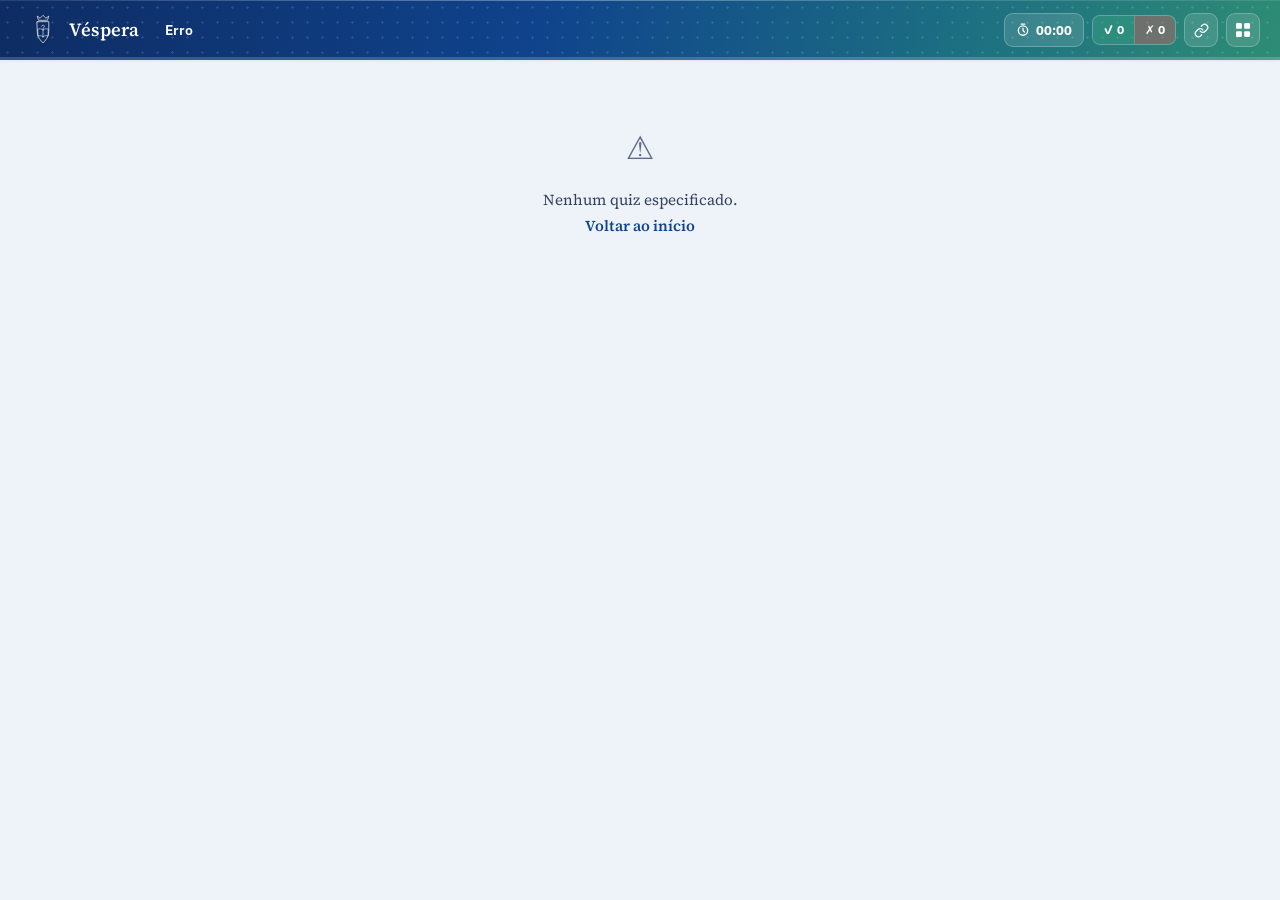
==== commit 20b82c87: "Update quiz.html" ====
--- a/quiz.html
+++ b/quiz.html
@@ -7,557 +7,441 @@
 <title>VésperaQUIZ</title>
 <link rel="preconnect" href="https://fonts.googleapis.com">
 <link rel="preconnect" href="https://fonts.gstatic.com" crossorigin>
-<link href="https://fonts.googleapis.com/css2?family=Inter:wght@400;500;600;700;800&display=swap" rel="stylesheet">
+<link rel="stylesheet" href="assets/style.css">
 <style>
-/* ════════════════════════════════════════════════
-   VésperaQUIZ — Exam-frame redesign
-   Reference: split-pane testing interface
-   ════════════════════════════════════════════════ */
-*,*::before,*::after{box-sizing:border-box;margin:0;padding:0}
-
-:root{
-  --cobalt:#1548E8; --cobalt-hover:#1040D0; --cobalt-deep:#0C2E9A;
-  --cerulean:#0094CF; --cerulean-light:#E6F5FB;
-  --white:#FFF; --bg:#EEF3FF; --surface:#FFF;
-  --border:#D4DEF5; --border-mid:#B0C2E8;
-  --text:#090F22; --text-2:#283356; --muted:#5A6A8A; --muted-light:#8898BE;
-  --green:#059669; --green-bg:#ECFDF5; --green-border:#A7F3D0;
-  --red:#DC2626; --red-bg:#FEF2F2; --red-border:#FECACA;
-  --amber:#B45309; --amber-bg:#FFFBEB; --amber-border:#FDE68A;
-  --quiz-color:var(--cobalt); --quiz-glow:rgba(21,72,232,.28);
-  --r-sm:8px; --r-md:10px; --r-lg:14px;
-  --shadow-frame:0 8px 40px rgba(9,15,34,.08),0 1px 4px rgba(9,15,34,.05);
-}
-
-html{height:100%}
-body{
-  font-family:'Inter',-apple-system,BlinkMacSystemFont,system-ui,sans-serif;
-  background:var(--bg); color:var(--text);
-  min-height:100dvh; font-size:15px; line-height:1.6;
-  -webkit-font-smoothing:antialiased;
-  padding:20px; display:flex; flex-direction:column;
-}
-a{color:inherit;text-decoration:none}
-button{font-family:inherit;touch-action:manipulation}
-:focus-visible{outline:2px solid var(--quiz-color);outline-offset:2px;border-radius:3px}
-
-/* ══ APP FRAME ══ */
-.frame{
-  width:100%; max-width:1180px; margin:0 auto;
-  background:var(--white); border:1px solid var(--border);
-  border-radius:var(--r-lg); box-shadow:var(--shadow-frame);
-  display:flex; flex-direction:column; flex:1;
-  min-height:calc(100dvh - 40px); overflow:hidden;
-  position:relative;
-}
-
-/* ══ TOOLBAR ══ */
-.bar{
-  display:flex; align-items:center; gap:14px;
-  padding:0 18px; height:58px; flex-shrink:0;
-  border-bottom:1px solid var(--border);
-  background:var(--white); position:relative; z-index:30;
-}
-.bar-title{display:flex;align-items:center;gap:9px;min-width:0}
-.bar-title h1{
-  font-size:.98rem;font-weight:800;letter-spacing:-.02em;color:var(--text);
-  white-space:nowrap;overflow:hidden;text-overflow:ellipsis;
-}
-.bar-brand{
-  font-size:.62rem;font-weight:700;color:var(--muted-light);
-  text-transform:uppercase;letter-spacing:.1em;white-space:nowrap;
-  border:1px solid var(--border);border-radius:99px;padding:2px 9px;flex-shrink:0;
-}
-.bar-mid{flex:1;display:flex;align-items:center;justify-content:center;gap:10px;min-width:0}
-.timer-pill{
-  display:flex;align-items:center;gap:7px;
-  background:var(--bg);border:1px solid var(--border);border-radius:99px;
-  padding:4px 13px;font-size:.8rem;font-weight:700;color:var(--text-2);
-  font-variant-numeric:tabular-nums;cursor:pointer;transition:border-color .14s;
-}
-.timer-pill:hover{border-color:var(--border-mid)}
-.timer-pill svg{color:var(--muted);flex-shrink:0}
-.timer-pill.hidden-time #timerTxt{display:none}
-.bar-right{display:flex;align-items:center;gap:7px;flex-shrink:0}
-.score-chips{
-  display:flex;align-items:stretch;border:1px solid var(--border);
-  border-radius:7px;overflow:hidden;margin-right:4px;
-}
-.score-chip{font-size:.72rem;font-weight:700;padding:4px 10px;display:flex;align-items:center;gap:4px;font-variant-numeric:tabular-nums}
-.score-chip.ok{color:var(--green);background:#F0FDF4}
-.score-chip.ko{color:var(--red);background:#FEF2F2;border-left:1px solid var(--border)}
-.icon-btn{
-  width:34px;height:34px;border:1px solid var(--border);border-radius:8px;
-  background:var(--white);color:var(--muted);cursor:pointer;
-  display:flex;align-items:center;justify-content:center;
-  transition:color .13s,border-color .13s,background .13s;
-}
-.icon-btn:hover{color:var(--quiz-color);border-color:var(--quiz-color);background:var(--cerulean-light)}
-.icon-btn.active{color:var(--quiz-color);border-color:var(--quiz-color);background:var(--cerulean-light)}
-.icon-btn.danger:hover{color:var(--red);border-color:var(--red-border);background:var(--red-bg)}
-/* slim progress line under toolbar */
-.bar-prog{position:absolute;left:0;bottom:-1px;height:2.5px;width:100%;background:transparent}
-.bar-prog i{display:block;height:100%;width:0;background:var(--quiz-color);transition:width .45s cubic-bezier(.22,.68,0,1.2)}
-
-/* ══ POPOVERS (seed) ══ */
-.pop{
-  position:absolute;top:64px;right:16px;z-index:60;
+/* ════════ QUIZ-PAGE SPECIFIC ════════ */
+body{display:flex;flex-direction:column;min-height:100dvh;background:var(--bg)}
+
+/* slim gradient progress line at the base of the banner */
+.q-progress{position:absolute;left:0;right:0;bottom:0;height:3px;background:rgba(255,255,255,.18);z-index:3}
+.q-progress i{display:block;height:100%;width:0;background:#fff;box-shadow:0 0 8px rgba(255,255,255,.6);transition:width .5s cubic-bezier(.22,.68,0,1.2)}
+
+/* timer popover */
+.timer-pop{
+  position:absolute;top:calc(var(--banner-h) - 6px);right:12px;z-index:120;
   background:var(--white);border:1px solid var(--border);border-radius:var(--r-md);
-  box-shadow:0 12px 40px rgba(9,15,34,.14);padding:16px;width:320px;max-width:calc(100vw - 60px);
-  display:none;
-}
+  box-shadow:var(--shadow-lg);padding:8px;width:210px;display:none;
+}
+.timer-pop.open{display:block;animation:pop-in .16s ease both}
+@keyframes pop-in{from{opacity:0;transform:translateY(-6px)}to{opacity:1;transform:translateY(0)}}
+.tp-item{display:flex;align-items:center;gap:10px;width:100%;background:none;border:none;cursor:pointer;
+  padding:9px 11px;border-radius:8px;font-size:.82rem;font-weight:500;color:var(--text-2);text-align:left;transition:background .12s}
+.tp-item:hover{background:var(--surface-2)}
+.tp-item svg{color:var(--muted);flex-shrink:0}
+
+/* seed popover */
+.pop{position:absolute;top:calc(var(--banner-h) - 6px);right:12px;z-index:120;background:var(--white);
+  border:1px solid var(--border);border-radius:var(--r-md);box-shadow:var(--shadow-lg);
+  padding:16px;width:330px;max-width:calc(100vw - 24px);display:none}
 .pop.open{display:block;animation:pop-in .16s ease both}
-@keyframes pop-in{from{opacity:0;transform:translateY(-5px)}to{opacity:1;transform:translateY(0)}}
 .pop-label{font-size:.62rem;font-weight:700;text-transform:uppercase;letter-spacing:.1em;color:var(--muted);margin-bottom:8px}
 .seed-row{display:flex;align-items:center;gap:7px;flex-wrap:wrap;margin-bottom:12px}
-.seed-code{font-family:ui-monospace,'Courier New',monospace;font-size:.76rem;font-weight:700;color:var(--text-2);background:var(--bg);border:1px solid var(--border);border-radius:6px;padding:5px 10px;letter-spacing:.04em}
-.seed-input{font-family:ui-monospace,'Courier New',monospace;font-size:.76rem;flex:1;min-width:110px;border:1px solid var(--border);border-radius:6px;padding:6px 10px;color:var(--text);outline:none;transition:border-color .14s}
+.seed-code{font-family:ui-monospace,'Courier New',monospace;font-size:.76rem;font-weight:700;color:var(--text-2);background:var(--surface-2);border:1px solid var(--border);border-radius:6px;padding:5px 10px}
+.seed-input{font-family:ui-monospace,'Courier New',monospace;font-size:.76rem;flex:1;min-width:120px;border:1px solid var(--border);border-radius:6px;padding:7px 10px;color:var(--text);outline:none}
 .seed-input:focus{border-color:var(--quiz-color)}
 .seed-input.error{border-color:var(--red)}
-.btn-mini{font-size:.72rem;font-weight:600;border-radius:6px;padding:5px 12px;cursor:pointer;white-space:nowrap;transition:background .14s,border-color .14s}
-.btn-mini.solid{color:#fff;background:var(--quiz-color);border:none}
-.btn-mini.solid:hover{filter:brightness(1.1)}
-.btn-mini.ghost{color:var(--quiz-color);background:var(--cerulean-light);border:1px solid var(--border)}
 .pop-div{height:1px;background:var(--border);margin:2px 0 12px}
 
-/* ══ MAIN SPLIT ══ */
-.main{flex:1;display:flex;min-height:0;position:relative}
-.pane{overflow-y:auto;scrollbar-width:thin}
-.pane-left{
-  width:44%;flex-shrink:0;border-right:1px solid var(--border);
-  padding:26px 30px 34px;background:var(--white);
-}
-.pane-right{flex:1;padding:24px 30px 34px;display:flex;flex-direction:column}
-/* single-column mode when no vignette */
-.main.no-vignette .pane-left{display:none}
-.main.no-vignette .pane-right{max-width:780px;margin:0 auto;width:100%}
-
-/* left pane content */
-.passage-cap{font-size:.7rem;font-weight:700;color:var(--text);margin-bottom:2px}
-.passage-hint{font-size:.68rem;color:var(--muted-light);font-style:italic;margin-bottom:16px}
-.passage-text{font-size:.92rem;line-height:1.85;color:var(--text-2);white-space:pre-line}
-.passage-rule{width:34px;height:3px;border-radius:99px;background:var(--quiz-color);opacity:.85;margin:0 0 16px}
-.lab-table{width:100%;border-collapse:collapse;font-size:.79rem;margin-top:18px;border:1px solid var(--border);border-radius:8px;overflow:hidden}
-.lab-table thead{background:var(--bg)}
-.lab-table th{text-align:left;padding:8px 13px;font-size:.62rem;font-weight:700;color:var(--muted);text-transform:uppercase;letter-spacing:.06em}
-.lab-table td{padding:7px 13px;border-top:1px solid var(--border);color:var(--text-2)}
+/* ══ DOCUMENT FLOW ══ */
+.quiz-doc{flex:1;padding:22px 20px 120px}
+.q-shell{max-width:1080px;margin:0 auto}
+
+/* top line: chips + tools */
+.q-topline{display:flex;align-items:center;gap:8px;flex-wrap:wrap;margin-bottom:16px}
+.q-chip{font-size:.68rem;font-weight:600;letter-spacing:.02em;border:1px solid var(--border);border-radius:6px;
+  padding:4px 10px;color:var(--muted);background:var(--white);white-space:nowrap;display:inline-flex;align-items:center;gap:6px}
+.q-chip.num{color:#fff;background:var(--quiz-grad,var(--grad));border-color:transparent;font-weight:700}
+.q-chip.domain{color:var(--quiz-color);background:var(--quiz-tint);border-color:transparent;font-weight:600}
+.q-chip.level{color:var(--teal-deep);background:var(--surface-2)}
+.q-topline .spacer{flex:1;min-width:8px}
+.util-btn{display:inline-flex;align-items:center;gap:6px;background:var(--white);border:1.5px solid var(--border);cursor:pointer;
+  font-size:.74rem;font-weight:600;color:var(--muted);padding:7px 12px;border-radius:8px;transition:color .13s,background .13s,border-color .13s}
+.util-btn:hover{color:var(--text-2);border-color:var(--border-mid)}
+.util-btn.on{color:var(--quiz-color);border-color:var(--quiz-color);background:var(--quiz-tint)}
+.util-btn.on.flag{color:var(--amber);border-color:var(--amber-border);background:var(--amber-bg)}
+.util-btn svg{flex-shrink:0}
+
+/* split */
+.q-split{display:grid;grid-template-columns:minmax(0,0.82fr) minmax(0,1.18fr);gap:22px;align-items:start}
+.q-split.no-vignette{grid-template-columns:1fr;max-width:820px;margin:0 auto}
+.q-split.no-vignette .q-vignette{display:none}
+
+/* vignette card — tinted, gradient accent */
+.q-vignette{
+  position:relative;background:var(--surface-2);border:1px solid var(--border);
+  border-radius:var(--r-lg);padding:20px 22px;overflow:hidden;
+}
+.q-vignette::before{content:'';position:absolute;left:0;top:0;bottom:0;width:4px;background:var(--quiz-grad,var(--grad))}
+.vig-label{display:inline-flex;align-items:center;gap:7px;font-size:.6rem;font-weight:700;text-transform:uppercase;
+  letter-spacing:.1em;color:#fff;background:var(--quiz-grad,var(--grad));border-radius:99px;padding:4px 11px;margin-bottom:6px;position:relative;overflow:hidden}
+.vig-label::after{content:'';position:absolute;inset:0;background-image:var(--dots);background-size:11px 11px;opacity:.7}
+.vig-hint{font-size:.7rem;color:var(--muted-light);font-style:italic;margin-bottom:14px;font-family:var(--ui)}
+.vig-text{font-family:var(--serif);font-size:1rem;line-height:1.8;color:var(--text-2);white-space:pre-line}
+.lab-table{width:100%;border-collapse:collapse;font-size:.82rem;margin-top:16px;border:1px solid var(--border);border-radius:9px;overflow:hidden;font-family:var(--ui)}
+.lab-table thead{background:var(--blue-tint)}
+.lab-table th{text-align:left;padding:8px 13px;font-size:.62rem;font-weight:700;color:var(--blue);text-transform:uppercase;letter-spacing:.06em}
+.lab-table td{padding:8px 13px;border-top:1px solid var(--border);color:var(--text-2)}
 .lab-table td:nth-child(2){font-weight:700;color:var(--text)}
-
-/* right pane header row */
-.q-utils{
-  display:flex;align-items:center;gap:8px;flex-wrap:wrap;
-  padding-bottom:14px;margin-bottom:18px;border-bottom:1px solid var(--border);
-}
-.q-utils .spacer{flex:1}
-.util-btn{
-  display:inline-flex;align-items:center;gap:6px;
-  background:none;border:none;cursor:pointer;
-  font-size:.73rem;font-weight:600;color:var(--muted);
-  padding:5px 9px;border-radius:6px;transition:color .13s,background .13s;
-}
-.util-btn:hover{color:var(--text-2);background:var(--bg)}
-.util-btn.on{color:var(--quiz-color)}
-.util-btn.on.flag{color:var(--red)}
-.util-btn svg{flex-shrink:0}
-.q-chip{
-  font-size:.66rem;font-weight:700;letter-spacing:.05em;
-  border:1px solid var(--border);border-radius:5px;padding:2px 8px;
-  color:var(--muted);background:var(--bg);white-space:nowrap;
-}
-.q-chip.level{color:var(--quiz-color);background:var(--cerulean-light);border-color:transparent}
-
-.select-cap{font-size:1.06rem;font-weight:800;letter-spacing:-.02em;color:var(--text);margin-bottom:14px}
-.q-text{
-  font-size:1rem;font-weight:600;color:var(--text);line-height:1.7;
-  letter-spacing:-.01em;margin-bottom:20px;
-}
-
-/* ══ OPTIONS ══ */
+.lab-table tr:nth-child(even) td{background:var(--surface-2)}
+
+/* question main */
+.q-main{position:relative;background:var(--white);border:1px solid var(--border);border-radius:var(--r-lg);padding:22px 24px;box-shadow:var(--shadow-sm)}
+.select-cap{display:flex;align-items:center;gap:9px;font-size:.62rem;font-weight:700;text-transform:uppercase;letter-spacing:.12em;color:var(--quiz-color);margin-bottom:13px;font-family:var(--ui)}
+.select-cap::after{content:'';flex:1;height:1px;background:linear-gradient(90deg,var(--quiz-tint),transparent)}
+.q-text{font-family:var(--serif);font-size:1.12rem;font-weight:600;color:var(--text);line-height:1.6;letter-spacing:-.005em;
+  margin-bottom:20px;padding-left:15px;border-left:3px solid;border-image:var(--quiz-grad,var(--grad)) 1}
+
+/* options */
 .options{display:flex;flex-direction:column;gap:10px}
 @keyframes opt-enter{from{opacity:0;transform:translateY(6px)}to{opacity:1;transform:translateY(0)}}
-.opt{
-  position:relative;display:flex;align-items:flex-start;gap:13px;
-  padding:14px 16px;border:1.5px solid var(--border);border-radius:var(--r-md);
-  cursor:pointer;font-size:.9rem;line-height:1.55;background:var(--white);
-  user-select:none;min-height:52px;
+.opt{position:relative;display:flex;align-items:flex-start;gap:13px;padding:14px 16px;border:1.5px solid var(--border);
+  border-radius:var(--r-md);cursor:pointer;background:var(--white);user-select:none;min-height:52px;
   transition:border-color .15s,background .15s,box-shadow .15s;
-  animation:opt-enter .26s ease both;animation-delay:calc(var(--oi,0)*50ms);
-}
-.opt:hover:not(.disabled):not(.struck){border-color:var(--border-mid);box-shadow:0 2px 10px rgba(9,15,34,.06)}
-.opt .radio{
-  flex-shrink:0;width:19px;height:19px;border-radius:50%;margin-top:2px;
-  border:2px solid var(--border-mid);background:var(--white);
-  display:flex;align-items:center;justify-content:center;
-  transition:border-color .14s,background .14s;
-}
-.opt .radio::after{content:'';width:9px;height:9px;border-radius:50%;background:transparent;transition:background .14s}
+  animation:opt-enter .24s ease both;animation-delay:calc(var(--oi,0)*45ms)}
+.opt:hover:not(.disabled):not(.struck){border-color:var(--quiz-color);background:var(--quiz-tint);box-shadow:0 2px 12px var(--quiz-glow)}
+.opt .radio{flex-shrink:0;width:20px;height:20px;border-radius:50%;margin-top:2px;border:2px solid var(--border-mid);background:var(--white);
+  display:flex;align-items:center;justify-content:center;transition:border-color .14s}
+.opt .radio::after{content:'';width:9px;height:9px;border-radius:50%;background:transparent;transition:background .14s;transform:scale(.4);transition:transform .16s,background .14s}
 .opt:hover:not(.disabled):not(.struck) .radio{border-color:var(--quiz-color)}
-.opt .opt-letter{font-weight:700;color:var(--muted);margin-right:2px}
-.opt .opt-body{flex:1}
+.opt-body{flex:1;font-family:var(--serif);font-size:.96rem;line-height:1.55;color:var(--text)}
+.opt-letter{font-family:var(--ui);font-weight:700;color:var(--muted);margin-right:3px}
+.opt-tag{display:none;font-family:var(--ui);font-size:.58rem;font-weight:700;text-transform:uppercase;letter-spacing:.06em;
+  padding:2px 8px;border-radius:99px;margin-left:8px;vertical-align:middle;white-space:nowrap}
 /* answered states */
 .opt.correct{border-color:var(--green);background:var(--green-bg);box-shadow:0 0 0 1px var(--green-border)}
 .opt.correct .radio{border-color:var(--green)}
-.opt.correct .radio::after{background:var(--green)}
-.opt.correct .opt-letter{color:var(--green)}
+.opt.correct .radio::after{background:var(--green);transform:scale(1)}
+.opt.correct .opt-letter{color:var(--green-ink)}
+.opt.correct .opt-tag{display:inline-block;background:var(--green);color:#fff}
 .opt.wrong{border-color:var(--red);background:var(--red-bg)}
 .opt.wrong .radio{border-color:var(--red)}
-.opt.wrong .radio::after{background:var(--red)}
-.opt.wrong .opt-letter{color:var(--red)}
-.opt.neutral{opacity:.42}
+.opt.wrong .radio::after{background:var(--red);transform:scale(1)}
+.opt.wrong .opt-letter{color:var(--red-ink)}
+.opt.wrong .opt-tag{display:inline-block;background:var(--red);color:#fff}
+.opt.neutral{opacity:.5}
 .opt.disabled{cursor:default;box-shadow:none}
+.opt.disabled:not(.correct):not(.wrong){box-shadow:none}
 /* cross-out */
-.opt .strike-btn{
-  position:absolute;top:50%;right:12px;transform:translateY(-50%);
-  width:26px;height:26px;border-radius:50%;border:1.5px solid var(--border);
-  background:var(--white);color:var(--muted-light);cursor:pointer;
-  display:none;align-items:center;justify-content:center;font-size:.72rem;font-weight:700;
-  transition:color .13s,border-color .13s;
-}
-.crossout-mode .opt:not(.disabled) .strike-btn{display:flex}
+.opt .strike-btn{position:absolute;top:50%;right:12px;transform:translateY(-50%);width:26px;height:26px;border-radius:50%;
+  border:1.5px solid var(--border);background:var(--white);color:var(--muted-light);cursor:pointer;
+  display:none;align-items:center;justify-content:center;font-size:.72rem;font-weight:700}
+.options.crossout-mode .opt:not(.disabled) .strike-btn{display:flex}
 .opt .strike-btn:hover{color:var(--red);border-color:var(--red-border)}
-.opt.struck{opacity:.38}
+.opt.struck{opacity:.42}
 .opt.struck .opt-body{text-decoration:line-through;text-decoration-thickness:1.5px}
 .opt.struck .strike-btn{color:var(--red);border-color:var(--red-border);background:var(--red-bg)}
 
-/* ══ EXPLANATION ══ */
-@keyframes exp-reveal{from{opacity:0;transform:translateY(8px)}to{opacity:1;transform:translateY(0)}}
-.exp-panel{display:none;flex-direction:column;gap:10px;margin-top:22px;padding-top:20px;border-top:1px solid var(--border)}
-.exp-panel.show{display:flex;animation:exp-reveal .28s ease both}
-.exp-correct{padding:14px 16px;background:var(--green-bg);border:1px solid var(--green-border);border-left:4px solid var(--green);border-radius:var(--r-sm)}
-.exp-tag{font-size:.6rem;font-weight:700;color:var(--green);text-transform:uppercase;letter-spacing:.1em;margin-bottom:7px}
-.exp-correct p{font-size:.87rem;line-height:1.72;color:#065F46}
-.exp-source{font-size:.71rem;color:#047857;margin-top:6px;font-style:italic;opacity:.85}
-.logic-box{padding:12px 16px;background:var(--amber-bg);border-left:3px solid var(--amber-border);border-radius:0 var(--r-sm) var(--r-sm) 0}
-.logic-tag{font-size:.6rem;font-weight:700;color:var(--amber);text-transform:uppercase;letter-spacing:.1em;margin-bottom:6px}
-.logic-box p{font-size:.86rem;line-height:1.65;color:#78350F}
-.dist-header{font-size:.6rem;font-weight:700;color:var(--red);text-transform:uppercase;letter-spacing:.1em;padding-top:2px;margin-bottom:7px}
-.dist-list{display:flex;flex-direction:column;gap:7px}
-.dist-item{background:var(--white);border:1px solid var(--red-border);border-radius:7px;padding:11px 14px}
-.dist-tag{font-size:.63rem;font-weight:700;color:var(--red);display:block;margin-bottom:4px}
-.dist-item p{font-size:.85rem;line-height:1.58;color:#7F1D1D}
-.dist-source{font-size:.7rem;color:#991B1B;margin-top:4px;font-style:italic;opacity:.78}
-
-/* ══ FOOTER BAR ══ */
-.foot{
-  flex-shrink:0;height:64px;border-top:1px solid var(--border);
-  display:grid;grid-template-columns:1fr auto 1fr;align-items:center;
-  padding:0 18px;background:var(--white);position:relative;z-index:40;
-}
-.foot-left{display:flex;align-items:center;gap:8px}
-.foot-right{display:flex;align-items:center;gap:9px;justify-content:flex-end}
-.qdrop-btn{
-  display:flex;align-items:center;gap:8px;
-  background:var(--bg);border:1px solid var(--border);border-radius:99px;
-  padding:8px 18px;font-size:.8rem;font-weight:700;color:var(--text-2);
-  cursor:pointer;white-space:nowrap;transition:border-color .14s,background .14s;
-}
+/* ══ FULL-WIDTH EXPLANATION (breaks out of split) ══ */
+@keyframes exp-reveal{from{opacity:0;transform:translateY(10px)}to{opacity:1;transform:translateY(0)}}
+.q-explain{display:none;margin-top:20px}
+.q-explain.show{display:block;animation:exp-reveal .3s ease both}
+.exp-grid{display:grid;grid-template-columns:1fr;gap:12px}
+@media(min-width:820px){.exp-grid.has-side{grid-template-columns:1.4fr 1fr}}
+
+.exp-card{border-radius:var(--r-lg);overflow:hidden;border:1px solid var(--border);background:var(--white)}
+.exp-card-head{display:flex;align-items:center;gap:10px;padding:12px 18px;font-family:var(--ui)}
+.exp-card-head .ico{width:26px;height:26px;border-radius:8px;display:flex;align-items:center;justify-content:center;flex-shrink:0;color:#fff}
+.exp-card-head .ttl{font-size:.66rem;font-weight:700;text-transform:uppercase;letter-spacing:.09em}
+.exp-card-head .badge-letter{margin-left:auto;font-weight:800;font-size:.9rem;width:30px;height:30px;border-radius:8px;display:flex;align-items:center;justify-content:center;color:#fff}
+.exp-card-body{padding:0 18px 16px}
+.exp-card-body p{font-family:var(--serif);font-size:.95rem;line-height:1.72}
+.exp-src{font-family:var(--ui);font-size:.72rem;margin-top:8px;font-style:italic;display:flex;align-items:center;gap:5px}
+
+/* correct card */
+.exp-correct{border-color:var(--green-border)}
+.exp-correct .exp-card-head{background:var(--green-bg)}
+.exp-correct .exp-card-head .ico{background:var(--green)}
+.exp-correct .exp-card-head .ttl{color:var(--green-ink)}
+.exp-correct .exp-card-head .badge-letter{background:var(--green)}
+.exp-correct .exp-card-body p{color:var(--green-ink)}
+.exp-correct .exp-src{color:var(--green)}
+
+/* reasoning card */
+.exp-logic{border-color:var(--amber-border)}
+.exp-logic .exp-card-head{background:var(--amber-bg)}
+.exp-logic .exp-card-head .ico{background:var(--amber)}
+.exp-logic .exp-card-head .ttl{color:var(--amber-ink)}
+.exp-logic .exp-card-body p{color:var(--amber-ink)}
+
+/* distractors */
+.exp-dist-wrap{margin-top:12px}
+.exp-dist-head{display:flex;align-items:center;gap:9px;font-family:var(--ui);font-size:.64rem;font-weight:700;
+  text-transform:uppercase;letter-spacing:.09em;color:var(--red-ink);margin-bottom:10px}
+.exp-dist-head svg{color:var(--red)}
+.dist-list{display:grid;grid-template-columns:repeat(auto-fill,minmax(260px,1fr));gap:10px}
+.dist-item{display:flex;gap:12px;background:var(--white);border:1px solid var(--red-border);border-left:3px solid var(--red);border-radius:var(--r-md);padding:13px 15px}
+.dist-badge{flex-shrink:0;width:30px;height:30px;border-radius:8px;background:var(--red-bg);color:var(--red);border:1.5px solid var(--red-border);
+  font-family:var(--ui);font-weight:800;font-size:.85rem;display:flex;align-items:center;justify-content:center}
+.dist-content{flex:1;min-width:0}
+.dist-content .dl{font-family:var(--ui);font-size:.58rem;font-weight:700;text-transform:uppercase;letter-spacing:.06em;color:var(--red);margin-bottom:4px}
+.dist-content p{font-family:var(--serif);font-size:.88rem;line-height:1.55;color:var(--red-ink)}
+.dist-src{font-family:var(--ui);font-size:.68rem;color:var(--red-2);margin-top:5px;font-style:italic;opacity:.85}
+
+/* ══ STICKY FOOTER ACTIONS ══ */
+.q-actions{position:sticky;bottom:0;z-index:80;background:rgba(255,255,255,.86);backdrop-filter:blur(10px);
+  border-top:1px solid var(--border);display:grid;grid-template-columns:1fr auto 1fr;align-items:center;gap:10px;
+  padding:12px 20px;box-shadow:0 -2px 16px rgba(11,31,68,.05)}
+.qa-left{display:flex;align-items:center;gap:8px}
+.qa-right{display:flex;align-items:center;gap:9px;justify-content:flex-end}
+.qdrop-btn{display:flex;align-items:center;gap:8px;background:var(--white);border:1.5px solid var(--border);border-radius:99px;
+  padding:9px 18px;font-size:.8rem;font-weight:700;color:var(--text-2);cursor:pointer;white-space:nowrap;font-variant-numeric:tabular-nums;transition:border-color .14s}
 .qdrop-btn:hover{border-color:var(--border-mid)}
 .qdrop-btn .chev{transition:transform .18s;font-size:.62rem;color:var(--muted)}
 .qdrop-btn.open .chev{transform:rotate(180deg)}
-.btn-ghost{
-  background:var(--white);color:var(--text-2);border:1.5px solid var(--border);
-  border-radius:var(--r-md);padding:10px 22px;font-size:.84rem;font-weight:600;
-  cursor:pointer;white-space:nowrap;min-height:42px;
-  transition:border-color .14s,background .14s,color .14s;
-}
-.btn-ghost:hover:not(:disabled){border-color:var(--border-mid);background:var(--bg)}
-.btn-ghost:disabled{opacity:.35;cursor:default}
-.btn-solid{
-  background:var(--quiz-color);color:#fff;border:none;
-  border-radius:var(--r-md);padding:10px 26px;font-size:.84rem;font-weight:700;
-  cursor:pointer;white-space:nowrap;min-height:42px;
-  transition:filter .13s,box-shadow .14s;
-}
-.btn-solid:hover{filter:brightness(1.1);box-shadow:0 4px 14px var(--quiz-glow)}
-.btn-solid:active{filter:brightness(.95)}
-
-/* ══ QUESTION MAP SHEET ══ */
-.qmap-sheet{
-  position:absolute;bottom:74px;left:50%;transform:translateX(-50%) translateY(8px);
-  z-index:50;background:var(--white);border:1px solid var(--border);border-radius:12px;
-  box-shadow:0 16px 48px rgba(9,15,34,.16);padding:18px;
-  width:520px;max-width:calc(100% - 32px);max-height:55vh;overflow-y:auto;
-  opacity:0;pointer-events:none;transition:opacity .18s ease,transform .18s ease;
-}
+
+/* question map sheet */
+.qmap-sheet{position:fixed;left:50%;bottom:80px;transform:translateX(-50%) translateY(10px);z-index:90;
+  background:var(--white);border:1px solid var(--border);border-radius:16px;box-shadow:var(--shadow-lg);
+  padding:18px;width:560px;max-width:calc(100vw - 28px);max-height:56vh;overflow-y:auto;opacity:0;pointer-events:none;transition:opacity .18s,transform .18s}
 .qmap-sheet.open{opacity:1;pointer-events:auto;transform:translateX(-50%) translateY(0)}
 .qmap-head{display:flex;align-items:center;justify-content:space-between;gap:10px;margin-bottom:13px;flex-wrap:wrap}
 .qmap-title{font-size:.66rem;font-weight:700;text-transform:uppercase;letter-spacing:.1em;color:var(--text)}
 .qmap-legend{display:flex;gap:12px;flex-wrap:wrap}
 .leg{font-size:.66rem;font-weight:600;color:var(--muted);display:flex;align-items:center;gap:5px}
-.leg::before{content:'';width:8px;height:8px;border-radius:2.5px;flex-shrink:0}
-.leg.g::before{background:var(--green)}
-.leg.r::before{background:var(--red)}
-.leg.s::before{background:var(--border)}
-.leg.f::before{background:var(--amber-border);border:1px solid var(--amber)}
-.leg.u::before{background:#FFCDD2}
-.qmap-grid{display:flex;flex-wrap:wrap;gap:5px;margin-bottom:14px}
-.cell{
-  position:relative;width:34px;height:34px;border:1.5px solid var(--border);
-  background:var(--white);border-radius:7px;font-size:.68rem;font-weight:700;
-  cursor:pointer;color:var(--muted-light);
-  display:flex;align-items:center;justify-content:center;line-height:1;
-  transition:transform .12s,box-shadow .12s;
-}
-.cell:hover{transform:scale(1.12);box-shadow:0 2px 8px rgba(9,15,34,.14)}
-.cell.current{background:var(--quiz-color);border-color:var(--quiz-color);color:#fff;box-shadow:0 2px 8px var(--quiz-glow)}
+.leg::before{content:'';width:9px;height:9px;border-radius:3px;flex-shrink:0}
+.leg.g::before{background:var(--green)}.leg.r::before{background:var(--red)}
+.leg.s::before{background:var(--blue-tint-2)}.leg.f::before{background:var(--amber-border);border:1px solid var(--amber)}
+.leg.u::before{background:#F3C7C7}
+.qmap-grid{display:flex;flex-wrap:wrap;gap:6px;margin-bottom:14px}
+.cell{position:relative;width:36px;height:36px;border:1.5px solid var(--border);background:var(--white);border-radius:8px;
+  font-family:var(--ui);font-size:.7rem;font-weight:700;cursor:pointer;color:var(--muted-light);
+  display:flex;align-items:center;justify-content:center;line-height:1;transition:transform .12s,box-shadow .12s}
+.cell:hover{transform:scale(1.12);box-shadow:0 2px 10px rgba(11,31,68,.16)}
+.cell.current{background:var(--quiz-grad,var(--grad));border-color:transparent;color:#fff;box-shadow:0 2px 10px var(--quiz-glow)}
 .cell.correct{background:var(--green);border-color:var(--green);color:#fff}
 .cell.wrong{background:var(--red);border-color:var(--red);color:#fff}
-.cell.skipped{background:var(--bg);color:var(--muted)}
-.cell.untouched{border-style:dashed;border-color:var(--quiz-color);color:var(--quiz-color);opacity:.55}
-.cell.unclass{background:#FFF0F0;border-color:#FFB5B5;color:#E57373}
-.cell.flagged::after{
-  content:'';position:absolute;top:-3px;right:-3px;width:9px;height:9px;border-radius:50%;
-  background:var(--amber-border);border:1.5px solid var(--amber);
-}
+.cell.skipped{background:var(--surface-2);color:var(--muted)}
+.cell.untouched{border-style:dashed;border-color:var(--quiz-color);color:var(--quiz-color);opacity:.6}
+.cell.unclass{background:#FDF0F0;border-color:#F3C7C7;color:#D98A8A}
+.cell.flagged::after{content:'';position:absolute;top:-3px;right:-3px;width:10px;height:10px;border-radius:50%;background:var(--amber);border:1.5px solid #fff}
 .qmap-foot{display:flex;justify-content:center;border-top:1px solid var(--border);padding-top:13px}
-.btn-end{
-  display:inline-flex;align-items:center;gap:7px;
-  background:none;border:1.5px solid var(--border-mid);border-radius:8px;
-  padding:8px 20px;font-size:.78rem;font-weight:600;color:var(--muted);cursor:pointer;
-  transition:color .13s,border-color .13s,background .13s;
-}
+.btn-end{display:inline-flex;align-items:center;gap:7px;background:none;border:1.5px solid var(--border-mid);border-radius:9px;
+  padding:9px 20px;font-family:var(--ui);font-size:.8rem;font-weight:600;color:var(--muted);cursor:pointer;transition:color .13s,border-color .13s,background .13s}
 .btn-end:hover{color:var(--red);border-color:var(--red);background:var(--red-bg)}
 
-/* ══ FINISH SCREEN ══ */
-.finish{display:none;flex:1;overflow-y:auto;padding:44px 28px 48px}
-.finish-inner{max-width:560px;margin:0 auto;text-align:center}
-.fin-eyebrow{font-size:.64rem;font-weight:700;text-transform:uppercase;letter-spacing:.13em;color:var(--muted);margin-bottom:14px}
-.finish-score{font-size:2.6rem;font-weight:800;color:var(--quiz-color);letter-spacing:-.04em;line-height:1;margin-bottom:8px}
-.fin-title-text{font-size:.82rem;color:var(--muted);font-weight:500;margin-bottom:30px}
-.fin-ring-wrap{position:relative;width:170px;height:170px;margin:0 auto 24px}
+/* ══ FINISH ══ */
+.finish{display:none;flex:1;padding:44px 22px 80px}
+.finish-inner{max-width:600px;margin:0 auto}
+.finish-hero{position:relative;overflow:hidden;background:var(--quiz-grad,var(--grad));color:#fff;border-radius:var(--r-xl);
+  padding:34px 30px 30px;text-align:center;box-shadow:var(--shadow-md);margin-bottom:22px}
+.finish-hero::before{content:'';position:absolute;inset:0;background-image:var(--dots);background-size:16px 16px;opacity:.85}
+.finish-hero::after{content:'';position:absolute;top:0;left:0;right:0;height:1px;background:linear-gradient(90deg,transparent,rgba(255,255,255,.32),transparent)}
+.finish-hero>*{position:relative;z-index:2}
+.fin-eyebrow{font-family:var(--ui);font-size:.64rem;font-weight:700;text-transform:uppercase;letter-spacing:.14em;color:rgba(255,255,255,.8);margin-bottom:14px}
+.fin-medal{font-size:2.8rem;line-height:1;margin-bottom:10px;display:block;animation:medal-drop .5s cubic-bezier(.34,1.56,.64,1) .1s both}
+@keyframes medal-drop{0%{transform:scale(.3) rotate(-12deg);opacity:0}100%{transform:scale(1) rotate(0);opacity:1}}
+.finish-score{font-family:var(--serif);font-size:2.6rem;font-weight:700;letter-spacing:-.02em;line-height:1;margin-bottom:6px;color:#fff}
+.fin-title-text{font-size:.84rem;color:rgba(255,255,255,.82);font-weight:500}
+
+.finish-body{background:var(--white);border:1px solid var(--border);border-radius:var(--r-xl);padding:28px 26px;box-shadow:var(--shadow-sm)}
+.fin-ring-wrap{position:relative;width:180px;height:180px;margin:0 auto 22px}
 .fin-ring{width:100%;height:100%;transform:rotate(-90deg)}
-.fin-ring circle{fill:none;stroke-width:11}
-.fin-ring-bg{stroke:#E2E8F0}
-.fin-ring-wrong{stroke:var(--red);opacity:0}
-.fin-ring-unclass{stroke:#FFCDD2;opacity:0}
+.fin-ring circle{fill:none;stroke-width:12;stroke-linecap:round}
+.fin-ring-bg{stroke:var(--blue-tint-2)}
+.fin-ring-wrong{stroke:var(--red)}
+.fin-ring-unclass{stroke:#F3C7C7}
 .fin-ring-fill{stroke:var(--green)}
 .fin-ring-center{position:absolute;inset:0;display:flex;flex-direction:column;align-items:center;justify-content:center;pointer-events:none}
-.fin-ring-pct{font-size:1.85rem;font-weight:800;color:var(--quiz-color);line-height:1;letter-spacing:-.03em}
-.fin-ring-sub{font-size:.58rem;color:var(--muted);font-weight:600;text-transform:uppercase;letter-spacing:.07em;margin-top:5px}
-.fin-ring-legend{display:flex;justify-content:center;gap:14px;margin-bottom:26px;flex-wrap:wrap}
-.fin-breakdown{display:grid;grid-template-columns:1fr 1px 1fr;background:var(--bg);border-radius:var(--r-md);border:1px solid var(--border);overflow:hidden;margin-bottom:18px}
-.fin-bd-item{padding:20px;display:flex;flex-direction:column;align-items:center;gap:5px}
-.fin-bd-div{background:var(--border)}
-.fin-bd-num{font-size:2.3rem;font-weight:800;line-height:1;letter-spacing:-.04em}
-.fin-bd-num.g{color:var(--green)}
-.fin-bd-num.r{color:var(--red)}
-.fin-bd-label{font-size:.63rem;text-transform:uppercase;letter-spacing:.09em;color:var(--muted);font-weight:600}
-.finish-msg{font-size:.87rem;color:var(--text-2);background:var(--bg);border:1px solid var(--border);border-radius:var(--r-sm);padding:14px 18px;margin-bottom:26px;line-height:1.65}
+.fin-ring-pct{font-family:var(--serif);font-size:2rem;font-weight:700;color:var(--quiz-color);line-height:1;letter-spacing:-.02em}
+.fin-ring-sub{font-family:var(--ui);font-size:.58rem;color:var(--muted);font-weight:600;text-transform:uppercase;letter-spacing:.08em;margin-top:5px}
+.fin-ring-legend{display:flex;justify-content:center;gap:16px;margin-bottom:24px;flex-wrap:wrap}
+.fin-breakdown{display:grid;grid-template-columns:1fr 1fr;gap:12px;margin-bottom:18px}
+.fin-bd-item{background:var(--surface-2);border:1px solid var(--border);border-radius:var(--r-md);padding:18px;display:flex;flex-direction:column;align-items:center;gap:5px}
+.fin-bd-item.g{background:var(--green-bg);border-color:var(--green-border)}
+.fin-bd-item.r{background:var(--red-bg);border-color:var(--red-border)}
+.fin-bd-num{font-family:var(--serif);font-size:2.2rem;font-weight:700;line-height:1;letter-spacing:-.03em}
+.fin-bd-item.g .fin-bd-num{color:var(--green)}
+.fin-bd-item.r .fin-bd-num{color:var(--red)}
+.fin-bd-label{font-family:var(--ui);font-size:.63rem;text-transform:uppercase;letter-spacing:.09em;color:var(--muted);font-weight:600}
+.finish-msg{font-family:var(--serif);font-size:.92rem;color:var(--text-2);background:var(--surface-2);border:1px solid var(--border);border-radius:var(--r-md);padding:15px 18px;margin-bottom:22px;line-height:1.7}
 .finish-btns{display:flex;gap:10px;justify-content:center;flex-wrap:wrap}
 
 /* ══ REVIEW ══ */
-.review{display:none;flex:1;overflow-y:auto;padding:28px 28px 44px}
-.review-inner{max-width:820px;margin:0 auto}
-.review-topbar{display:flex;align-items:flex-start;justify-content:space-between;gap:14px;margin-bottom:18px}
-.review-title{font-size:1.05rem;font-weight:800;letter-spacing:-.015em}
+.review{display:none;flex:1;padding:26px 22px 80px}
+.review-inner{max-width:860px;margin:0 auto}
+.review-topbar{display:flex;align-items:flex-start;justify-content:space-between;gap:14px;margin-bottom:16px}
+.review-title{font-family:var(--serif);font-size:1.2rem;font-weight:700;letter-spacing:-.01em}
 .review-subtitle{font-size:.78rem;color:var(--muted);margin-top:3px}
-.review-map{background:var(--bg);border:1px solid var(--border);border-radius:var(--r-md);padding:16px 18px;margin-bottom:16px}
+.review-map{background:var(--white);border:1px solid var(--border);border-radius:var(--r-lg);padding:16px 18px;margin-bottom:14px;box-shadow:var(--shadow-sm)}
 .review-summary{display:flex;gap:8px;flex-wrap:wrap;margin-bottom:18px}
-.pill{background:var(--white);border:1px solid var(--border);border-radius:99px;padding:4px 13px;font-size:.74rem;font-weight:600;color:var(--muted)}
-.pill.g{background:var(--green-bg);border-color:var(--green-border);color:var(--green)}
-.pill.r{background:var(--red-bg);border-color:var(--red-border);color:var(--red)}
-.review-card{background:var(--white);border-radius:var(--r-md);border:1px solid var(--border);overflow:hidden;margin-bottom:14px;scroll-margin-top:16px}
-.review-card.was-correct{border-color:var(--green-border)}
-.review-card.was-wrong{border-color:var(--red-border)}
-.review-card.was-unclassifiable{border-color:#FFB5B5}
-.review-card-header{padding:12px 18px;display:flex;align-items:center;justify-content:space-between;gap:14px;background:var(--bg);border-bottom:1px solid var(--border)}
-.review-q-idx{font-size:1.1rem;font-weight:800;letter-spacing:-.03em;line-height:1}
+.pill{background:var(--white);border:1px solid var(--border);border-radius:99px;padding:5px 13px;font-size:.74rem;font-weight:600;color:var(--muted);font-variant-numeric:tabular-nums}
+.pill.g{background:var(--green-bg);border-color:var(--green-border);color:var(--green-ink)}
+.pill.r{background:var(--red-bg);border-color:var(--red-border);color:var(--red-ink)}
+.review-card{background:var(--white);border-radius:var(--r-lg);border:1px solid var(--border);overflow:hidden;margin-bottom:14px;scroll-margin-top:76px;box-shadow:var(--shadow-sm)}
+.review-card.was-correct{border-left:4px solid var(--green)}
+.review-card.was-wrong{border-left:4px solid var(--red)}
+.review-card.was-skipped{border-left:4px solid var(--border-mid)}
+.review-card.was-unclassifiable{border-left:4px solid #F3C7C7}
+.review-card-header{padding:13px 18px;display:flex;align-items:center;justify-content:space-between;gap:14px;background:var(--surface-2);border-bottom:1px solid var(--border)}
+.review-q-idx{font-family:var(--serif);font-size:1.15rem;font-weight:700;letter-spacing:-.02em;line-height:1;color:var(--text)}
 .review-meta{font-size:.7rem;color:var(--muted);font-weight:500;white-space:nowrap;overflow:hidden;text-overflow:ellipsis}
-.badge{font-size:.65rem;font-weight:700;padding:3px 10px;border-radius:99px;letter-spacing:.04em;flex-shrink:0}
-.badge.correct{background:#D1FAE5;color:#065F46}
-.badge.wrong{background:#FEE2E2;color:#991B1B}
-.badge.skipped{background:var(--bg);color:var(--muted);border:1px solid var(--border)}
-.badge.unclassifiable{background:#FFF0F0;color:#E57373;border:1px solid #FFB5B5}
-.review-card-body{padding:16px 18px 0}
-.review-vignette{font-size:.87rem;color:var(--text-2);line-height:1.72;margin-bottom:13px;padding:11px 14px;background:var(--bg);border-left:3px solid var(--quiz-color);border-radius:0 6px 6px 0}
-.review-question{font-size:.93rem;font-weight:600;line-height:1.6;margin-bottom:14px}
-.review-opts{display:flex;flex-direction:column;gap:7px}
-.review-opt{display:flex;align-items:flex-start;gap:11px;padding:10px 14px;border-radius:8px;border:1.5px solid var(--border);font-size:.86rem;line-height:1.5}
-.review-opt .rl{flex-shrink:0;width:24px;height:24px;border-radius:50%;font-weight:700;font-size:.7rem;display:flex;align-items:center;justify-content:center;background:var(--bg);color:var(--muted);border:1.5px solid var(--border);margin-top:1px}
+.badge{font-family:var(--ui);font-size:.65rem;font-weight:700;padding:4px 11px;border-radius:99px;letter-spacing:.03em;flex-shrink:0}
+.badge.correct{background:var(--green);color:#fff}
+.badge.wrong{background:var(--red);color:#fff}
+.badge.skipped{background:var(--surface-2);color:var(--muted);border:1px solid var(--border-mid)}
+.badge.unclassifiable{background:#FDF0F0;color:#D98A8A;border:1px solid #F3C7C7}
+.review-card-body{padding:16px 18px}
+.review-vignette{font-family:var(--serif);font-size:.9rem;color:var(--text-2);line-height:1.75;margin-bottom:13px;padding:12px 15px;background:var(--surface-2);border-left:3px solid var(--quiz-color);border-radius:0 8px 8px 0}
+.review-question{font-family:var(--serif);font-size:.98rem;font-weight:600;line-height:1.6;margin-bottom:14px;color:var(--text)}
+.review-opts{display:flex;flex-direction:column;gap:8px}
+.review-opt{display:flex;align-items:flex-start;gap:11px;padding:11px 14px;border-radius:9px;border:1.5px solid var(--border);font-family:var(--serif);font-size:.9rem;line-height:1.5}
+.review-opt .rl{flex-shrink:0;width:26px;height:26px;border-radius:7px;font-family:var(--ui);font-weight:700;font-size:.72rem;display:flex;align-items:center;justify-content:center;background:var(--surface-2);color:var(--muted);border:1.5px solid var(--border);margin-top:1px}
 .review-opt.opt-correct{border-color:var(--green-border);background:var(--green-bg)}
 .review-opt.opt-correct .rl{background:var(--green);color:#fff;border-color:var(--green)}
 .review-opt.opt-wrong-chosen{border-color:var(--red-border);background:var(--red-bg)}
 .review-opt.opt-wrong-chosen .rl{background:var(--red);color:#fff;border-color:var(--red)}
-.review-opt.opt-neutral{opacity:.36}
-.review-exp{border-top:1px solid var(--border);margin-top:14px;padding:16px 18px;background:#F8FAFF;display:flex;flex-direction:column;gap:9px}
-.review-exp .tag-g{font-size:.6rem;font-weight:700;color:var(--green);text-transform:uppercase;letter-spacing:.09em;display:block;margin-bottom:5px}
-.review-exp-correct{background:var(--green-bg);border:1px solid var(--green-border);border-radius:7px;padding:12px 15px}
-.review-exp-correct p{font-size:.86rem;line-height:1.68;color:#065F46}
+.review-opt.opt-neutral{opacity:.45}
+.review-exp{border-top:1px solid var(--border);padding:16px 18px;background:var(--surface-2);display:flex;flex-direction:column;gap:11px}
 
 /* ══ MODAL ══ */
-.overlay{display:none;position:fixed;inset:0;z-index:300;background:rgba(9,15,34,.45);backdrop-filter:blur(4px);align-items:center;justify-content:center;padding:20px}
+.overlay{display:none;position:fixed;inset:0;z-index:300;background:rgba(11,31,68,.5);backdrop-filter:blur(5px);align-items:center;justify-content:center;padding:20px}
 .overlay.open{display:flex}
-.dialog{background:var(--white);border-radius:12px;border:1px solid var(--border);max-width:460px;width:100%;box-shadow:0 20px 60px rgba(0,0,0,.22);overflow:hidden;animation:modal-in .2s cubic-bezier(.22,.68,0,1.2) both}
+.dialog{background:var(--white);border-radius:16px;border:1px solid var(--border);max-width:470px;width:100%;box-shadow:var(--shadow-lg);overflow:hidden;animation:modal-in .2s cubic-bezier(.22,.68,0,1.2) both}
 @keyframes modal-in{from{transform:scale(.92) translateY(10px);opacity:0}to{transform:scale(1) translateY(0);opacity:1}}
 .dlg-head{display:flex;align-items:center;justify-content:space-between;padding:18px 20px 15px;border-bottom:1px solid var(--border)}
-.dlg-head h3{font-size:.96rem;font-weight:700}
-.dlg-close{background:none;border:none;cursor:pointer;font-size:.88rem;color:var(--muted);width:28px;height:28px;border-radius:6px;display:flex;align-items:center;justify-content:center;transition:background .13s}
-.dlg-close:hover{background:var(--bg);color:var(--text)}
+.dlg-head h3{font-family:var(--serif);font-size:1.05rem;font-weight:700}
+.dlg-close{background:none;border:none;cursor:pointer;font-size:.9rem;color:var(--muted);width:30px;height:30px;border-radius:8px;display:flex;align-items:center;justify-content:center;transition:background .13s}
+.dlg-close:hover{background:var(--surface-2);color:var(--text)}
 .dlg-body{padding:18px 20px;text-align:center}
-.dlg-warning{display:flex;align-items:flex-start;gap:10px;background:var(--amber-bg);border:1px solid var(--amber-border);border-radius:8px;padding:12px 14px;margin-bottom:14px;text-align:left}
+.dlg-warning{display:flex;align-items:flex-start;gap:10px;background:var(--amber-bg);border:1px solid var(--amber-border);border-radius:10px;padding:12px 14px;margin-bottom:14px;text-align:left}
 .dlg-warning svg{flex-shrink:0;color:var(--amber);margin-top:2px}
-.dlg-warning p{font-size:.84rem;color:#78350F;line-height:1.5}
-.dlg-label{font-size:.62rem;font-weight:700;text-transform:uppercase;letter-spacing:.09em;color:var(--muted);margin:10px 0 8px}
-.dlg-cells{display:flex;flex-wrap:wrap;gap:5px;justify-content:center}
-.dlg-foot{padding:14px 20px;display:flex;gap:8px;justify-content:center;border-top:1px solid var(--border);background:var(--bg)}
-
-/* ══ TOAST / RESUME ══ */
-.toast{position:fixed;bottom:24px;left:50%;transform:translateX(-50%) translateY(50px);background:#0A1628;color:#fff;padding:9px 20px;border-radius:8px;font-size:.82rem;font-weight:600;box-shadow:0 4px 20px rgba(0,0,0,.2);transition:transform .22s,opacity .22s;opacity:0;pointer-events:none;z-index:999;white-space:nowrap}
-.toast.show{transform:translateX(-50%) translateY(0);opacity:1}
-
-.resume-wrap{flex:1;display:flex;align-items:center;justify-content:center;padding:30px}
-.resume-card{max-width:420px;width:100%;text-align:center}
-.resume-card h2{font-size:1.05rem;font-weight:800;letter-spacing:-.02em;margin-bottom:8px}
-.resume-card p{font-size:.84rem;color:var(--muted);line-height:1.6;margin-bottom:6px}
-.resume-bar{height:5px;background:var(--cerulean-light);border-radius:99px;overflow:hidden;margin:16px 0 24px}
-.resume-bar i{display:block;height:100%;background:var(--quiz-color);border-radius:99px}
+.dlg-warning p{font-size:.85rem;color:var(--amber-ink);line-height:1.5}
+.dlg-label{font-family:var(--ui);font-size:.62rem;font-weight:700;text-transform:uppercase;letter-spacing:.09em;color:var(--muted);margin:10px 0 8px}
+.dlg-cells{display:flex;flex-wrap:wrap;gap:6px;justify-content:center}
+.dlg-foot{padding:14px 20px;display:flex;gap:8px;justify-content:center;border-top:1px solid var(--border);background:var(--surface-2)}
 
 .err-wrap{flex:1;display:flex;align-items:center;justify-content:center;padding:40px;text-align:center;color:var(--muted)}
-.err-wrap p{font-size:.9rem;line-height:1.7;color:var(--text-2)}
+.err-wrap p{font-family:var(--serif);font-size:.95rem;line-height:1.7;color:var(--text-2)}
 .err-wrap a{color:var(--quiz-color);font-weight:600}
 
-/* enter animation for question change */
 @keyframes q-enter{from{opacity:0;transform:translateY(8px)}to{opacity:1;transform:translateY(0)}}
-.main.q-entering .pane-right,.main.q-entering .pane-left{animation:q-enter .28s cubic-bezier(.22,.68,0,1.2) both}
-
-@media (prefers-reduced-motion:reduce){
-  *,*::before,*::after{animation-duration:.01ms !important;transition-duration:.01ms !important}
-}
+.q-shell.q-entering{animation:q-enter .28s cubic-bezier(.22,.68,0,1.2) both}
 
 /* ══ RESPONSIVE ══ */
-@media (max-width:900px){
-  .pane-left{width:40%;padding:22px 22px 30px}
-  .pane-right{padding:20px 22px 30px}
-}
-@media (max-width:760px){
-  body{padding:0}
-  .frame{border-radius:0;border:none;min-height:100dvh;box-shadow:none}
-  .main{flex-direction:column;overflow-y:auto}
-  .pane{overflow:visible}
-  .pane-left{width:100%;border-right:none;border-bottom:1px solid var(--border);padding:20px 18px 22px}
-  .pane-right{padding:18px 18px 30px}
-  .bar{gap:8px;padding:0 12px;height:54px;flex-wrap:nowrap}
-  .bar-brand{display:none}
-  .bar-title h1{font-size:.86rem;max-width:38vw}
-  .score-chips{margin-right:0}
-  .foot{height:auto;padding:10px 12px;grid-template-columns:auto 1fr;gap:8px;row-gap:8px}
-  .foot-left{display:none}
-  .foot-right{gap:7px}
-  .btn-ghost{padding:9px 14px}
-  .btn-solid{padding:9px 18px}
-  .qmap-sheet{width:calc(100% - 24px);bottom:80px}
-  .timer-pill{padding:4px 10px;font-size:.74rem}
-  .q-utils{gap:4px}
+@media(max-width:860px){
+  .q-split{grid-template-columns:1fr;gap:16px}
+  .q-split .q-vignette{order:-1}
+}
+@media(max-width:680px){
+  .banner-discipline{display:none}
+  .quiz-doc{padding:16px 14px 110px}
+  .q-main{padding:18px 16px}
+  .q-vignette{padding:16px 16px}
+  .q-actions{grid-template-columns:auto 1fr;padding:10px 12px}
+  .qa-left{display:none}
   .util-btn .util-txt{display:none}
+  .b-chip span{padding:5px 8px;font-size:.72rem}
+  .fin-breakdown{grid-template-columns:1fr 1fr}
+}
+@media(max-width:560px){
+  .banner-word b{display:none}
+  .banner-crest{width:26px;height:30px}
 }
 @media (hover:none) and (pointer:coarse){
-  .opt:hover:not(.disabled):not(.struck){border-color:var(--border);box-shadow:none}
+  .opt:hover:not(.disabled):not(.struck){border-color:var(--border);background:var(--white);box-shadow:none}
 }
 </style>
 </head>
 <body>
 
-<div class="frame">
-
-  <!-- ══ TOOLBAR ══ -->
-  <header class="bar">
-    <div class="bar-title">
-      <span class="bar-brand">Véspera<b>QUIZ</b></span>
-      <h1 id="barTitle">A carregar…</h1>
+<!-- ══ BANNER ══ -->
+<header class="site-banner" id="siteBanner">
+  <a class="banner-home" href="index.html" aria-label="VésperaQUIZ — início">
+    <svg class="banner-crest" viewBox="0 0 100 118" fill="none" stroke="currentColor" stroke-width="2.4" stroke-linecap="round" stroke-linejoin="round" aria-hidden="true">
+      <path d="M34 24 L30 11 L40 18 L50 8 L60 18 L70 11 L66 24 Z"/>
+      <path d="M30 30 H70 V64 C70 84 58 96 50 104 C42 96 30 84 30 64 Z"/>
+      <path d="M50 58 V84" stroke-width="2"/><path d="M50 58 C45 54 38 54 32 56 V80 C38 78 45 78 50 82" stroke-width="1.9"/>
+      <path d="M50 58 C55 54 62 54 68 56 V80 C62 78 55 78 50 82" stroke-width="1.9"/>
+      <path d="M45 46 C45 41 55 41 55 46 C55 50 50 50 50 54" stroke-width="2.2"/><circle cx="50" cy="59.5" r="1.3" fill="currentColor" stroke="none"/>
+    </svg>
+    <span class="banner-word"><b>Véspera</b></span>
+  </a>
+  <div class="banner-context">
+    <span class="banner-discipline" id="bnDiscipline" style="display:none"></span>
+    <span class="banner-title" id="bnTitle">A carregar…</span>
+  </div>
+  <div class="banner-actions">
+    <button class="b-icon" id="timerBtn" onclick="toggleTimerPop(event)" title="Cronómetro" aria-label="Cronómetro" style="width:auto;padding:0 11px;gap:6px;font-variant-numeric:tabular-nums;font-weight:700;font-size:.8rem">
+      <svg width="14" height="14" viewBox="0 0 24 24" fill="none" stroke="currentColor" stroke-width="2.2" stroke-linecap="round"><circle cx="12" cy="13" r="8"/><path d="M12 9v4l2.5 2.5M9 2h6"/></svg>
+      <span id="timerTxt">00:00</span>
+    </button>
+    <div class="b-chip" aria-label="Pontuação">
+      <span class="ok" id="cntRight">✓ 0</span>
+      <span class="ko" id="cntWrong">✗ 0</span>
     </div>
-    <div class="bar-mid">
-      <button class="timer-pill" id="timerPill" onclick="toggleTimer()" title="Mostrar/ocultar tempo">
-        <svg width="13" height="13" viewBox="0 0 24 24" fill="none" stroke="currentColor" stroke-width="2.2" stroke-linecap="round"><circle cx="12" cy="13" r="8"/><path d="M12 9v4l2.5 2.5M9 2h6"/></svg>
-        <span id="timerTxt">00:00</span>
+    <button class="b-icon" id="seedBtn" onclick="toggleSeedPop(event)" title="Sincronizar sessão" aria-label="Sincronizar sessão">
+      <svg width="15" height="15" viewBox="0 0 24 24" fill="none" stroke="currentColor" stroke-width="2" stroke-linecap="round" stroke-linejoin="round"><path d="M10 13a5 5 0 0 0 7.54.54l3-3a5 5 0 0 0-7.07-7.07l-1.72 1.71"/><path d="M14 11a5 5 0 0 0-7.54-.54l-3 3a5 5 0 0 0 7.07 7.07l1.71-1.71"/></svg>
+    </button>
+    <button class="b-icon" id="mapBtn" onclick="toggleMap()" title="Mapa de questões" aria-label="Mapa de questões">
+      <svg width="14" height="14" viewBox="0 0 12 12" fill="currentColor"><rect x="0" y="0" width="5" height="5" rx="1"/><rect x="7" y="0" width="5" height="5" rx="1"/><rect x="0" y="7" width="5" height="5" rx="1"/><rect x="7" y="7" width="5" height="5" rx="1"/></svg>
+    </button>
+  </div>
+  <div class="q-progress"><i id="progFill"></i></div>
+</header>
+
+<!-- timer popover -->
+<div class="timer-pop" id="timerPop">
+  <button class="tp-item" id="tpPause" onclick="timerTogglePause()"><svg width="15" height="15" viewBox="0 0 24 24" fill="none" stroke="currentColor" stroke-width="2" stroke-linecap="round"><rect x="6" y="5" width="4" height="14"/><rect x="14" y="5" width="4" height="14"/></svg><span id="tpPauseTxt">Pausar</span></button>
+  <button class="tp-item" onclick="timerReset()"><svg width="15" height="15" viewBox="0 0 24 24" fill="none" stroke="currentColor" stroke-width="2" stroke-linecap="round" stroke-linejoin="round"><path d="M3 12a9 9 0 1 0 3-6.7L3 8"/><path d="M3 3v5h5"/></svg>Reiniciar tempo</button>
+  <button class="tp-item" id="tpHide" onclick="timerToggleHidden()"><svg width="15" height="15" viewBox="0 0 24 24" fill="none" stroke="currentColor" stroke-width="2" stroke-linecap="round" stroke-linejoin="round"><path d="M2 12s3.5-7 10-7 10 7 10 7-3.5 7-10 7-10-7-10-7z"/><circle cx="12" cy="12" r="3"/></svg><span id="tpHideTxt">Ocultar tempo</span></button>
+</div>
+
+<!-- seed popover -->
+<div class="pop" id="seedPop">
+  <div class="pop-label">A tua sessão</div>
+  <div class="seed-row"><span class="seed-code" id="seedDisplay">–</span><button class="btn btn-ghost btn-sm" onclick="copyLink()">Copiar link</button></div>
+  <div class="pop-div"></div>
+  <div class="pop-label">Entrar com seed</div>
+  <div class="seed-row" style="margin-bottom:0"><input class="seed-input" id="seedInput" type="text" placeholder="seed ou seed:questão" maxlength="25"><button class="btn btn-primary btn-sm" onclick="joinSeed()">Ir</button></div>
+</div>
+
+<!-- ══ QUIZ ══ -->
+<main class="quiz-doc" id="quizDoc">
+  <div class="q-shell" id="qShell">
+    <div class="q-topline">
+      <span class="q-chip num" id="qNum">–</span>
+      <span class="q-chip domain" id="qDomain" style="display:none"></span>
+      <span class="q-chip level" id="qLevel" style="display:none"></span>
+      <span class="spacer"></span>
+      <button class="util-btn flag" id="flagBtn" onclick="toggleFlag()">
+        <svg width="13" height="13" viewBox="0 0 24 24" fill="none" stroke="currentColor" stroke-width="2" stroke-linecap="round" stroke-linejoin="round"><path d="M4 15s1-1 4-1 5 2 8 2 4-1 4-1V3s-1 1-4 1-5-2-8-2-4 1-4 1zM4 22v-7"/></svg>
+        <span class="util-txt">Marcar</span>
+      </button>
+      <button class="util-btn" id="crossBtn" onclick="toggleCrossout()">
+        <svg width="13" height="13" viewBox="0 0 24 24" fill="none" stroke="currentColor" stroke-width="2" stroke-linecap="round"><path d="M4 12h16M7 5h13M7 19h13"/></svg>
+        <span class="util-txt">Riscar</span>
       </button>
     </div>
-    <div class="bar-right">
-      <div class="score-chips" aria-label="Pontuação">
-        <span class="score-chip ok" id="cntRight">✓ 0</span>
-        <span class="score-chip ko" id="cntWrong">✗ 0</span>
-      </div>
-      <button class="icon-btn" id="seedBtn" onclick="toggleSeedPop()" title="Sincronizar sessão" aria-label="Sincronizar sessão">
-        <svg width="15" height="15" viewBox="0 0 24 24" fill="none" stroke="currentColor" stroke-width="2" stroke-linecap="round" stroke-linejoin="round"><path d="M10 13a5 5 0 0 0 7.54.54l3-3a5 5 0 0 0-7.07-7.07l-1.72 1.71"/><path d="M14 11a5 5 0 0 0-7.54-.54l-3 3a5 5 0 0 0 7.07 7.07l1.71-1.71"/></svg>
-      </button>
-      <button class="icon-btn" id="mapBtn" onclick="toggleMap()" title="Mapa de questões" aria-label="Mapa de questões">
-        <svg width="14" height="14" viewBox="0 0 12 12" fill="currentColor"><rect x="0" y="0" width="5" height="5" rx="1"/><rect x="7" y="0" width="5" height="5" rx="1"/><rect x="0" y="7" width="5" height="5" rx="1"/><rect x="7" y="7" width="5" height="5" rx="1"/></svg>
-      </button>
-      <a class="icon-btn danger" href="index.html" title="Sair para o início" aria-label="Sair">
-        <svg width="15" height="15" viewBox="0 0 24 24" fill="none" stroke="currentColor" stroke-width="2" stroke-linecap="round" stroke-linejoin="round"><path d="M9 21H5a2 2 0 0 1-2-2V5a2 2 0 0 1 2-2h4"/><path d="M16 17l5-5-5-5M21 12H9"/></svg>
-      </a>
+
+    <div class="q-split" id="qSplit">
+      <aside class="q-vignette" id="qVignette">
+        <div class="vig-label">Vinheta Clínica</div>
+        <div class="vig-hint">Lê o caso e responde à questão ao lado</div>
+        <div class="vig-text" id="vignetteText"></div>
+        <div id="labTableWrap"></div>
+      </aside>
+      <section class="q-main">
+        <div class="select-cap">Seleciona a opção correta</div>
+        <p class="q-text" id="questionText"></p>
+        <div class="options" id="optionsContainer"></div>
+      </section>
     </div>
-    <div class="bar-prog"><i id="progFill"></i></div>
-  </header>
-
-  <!-- ══ SEED POPOVER ══ -->
-  <div class="pop" id="seedPop">
-    <div class="pop-label">A tua sessão</div>
-    <div class="seed-row">
-      <span class="seed-code" id="seedDisplay">–</span>
-      <button class="btn-mini ghost" onclick="copyLink()">Copiar link</button>
-    </div>
-    <div class="pop-div"></div>
-    <div class="pop-label">Entrar com seed</div>
-    <div class="seed-row" style="margin-bottom:0">
-      <input class="seed-input" id="seedInput" type="text" placeholder="seed ou seed:questão" maxlength="25">
-      <button class="btn-mini solid" onclick="joinSeed()">Ir</button>
-    </div>
+
+    <!-- full-width explanation -->
+    <section class="q-explain" id="qExplain"></section>
   </div>
-
-  <!-- ══ MAIN ══ -->
-  <main class="main" id="mainArea">
-    <section class="pane pane-left" id="paneLeft" aria-label="Vinheta clínica">
-      <div class="passage-cap">Vinheta Clínica</div>
-      <p class="passage-hint">Lê o caso clínico e responde à questão ao lado</p>
-      <div class="passage-rule"></div>
-      <div class="passage-text" id="vignetteText"></div>
-      <div id="labTableWrap"></div>
-    </section>
-
-    <section class="pane pane-right" id="paneRight" aria-label="Questão">
-      <div class="q-utils">
-        <span class="q-chip" id="qNum">–</span>
-        <span class="q-chip" id="qDomain" style="display:none"></span>
-        <span class="q-chip level" id="qLevel" style="display:none"></span>
-        <span class="spacer"></span>
-        <button class="util-btn flag" id="flagBtn" onclick="toggleFlag()">
-          <svg width="13" height="13" viewBox="0 0 24 24" fill="none" stroke="currentColor" stroke-width="2" stroke-linecap="round" stroke-linejoin="round"><path d="M4 15s1-1 4-1 5 2 8 2 4-1 4-1V3s-1 1-4 1-5-2-8-2-4 1-4 1zM4 22v-7"/></svg>
-          <span class="util-txt">Marcar p/ revisão</span>
-        </button>
-        <button class="util-btn" id="crossBtn" onclick="toggleCrossout()">
-          <svg width="13" height="13" viewBox="0 0 24 24" fill="none" stroke="currentColor" stroke-width="2" stroke-linecap="round"><path d="M4 12h16M7 5h13M7 19h13"/><path d="M3 5l4 4M7 5L3 9" stroke-width="1.6"/></svg>
-          <span class="util-txt">Riscar opções</span>
-        </button>
-      </div>
-
-      <h2 class="select-cap">Seleciona a opção correta</h2>
-      <p class="q-text" id="questionText"></p>
-      <div class="options" id="optionsContainer"></div>
-
-      <div class="exp-panel" id="expPanel">
-        <div class="exp-correct">
-          <div class="exp-tag">✓ Resposta Correcta</div>
-          <p id="expText"></p>
-          <p class="exp-source" id="expSource"></p>
-        </div>
-        <div class="logic-box" id="logicBox">
-          <div class="logic-tag">Raciocínio</div>
-          <p id="logicText"></p>
-        </div>
-        <div id="distSection">
-          <div class="dist-header">Por que não as outras opções?</div>
-          <div class="dist-list" id="distList"></div>
-        </div>
-      </div>
-    </section>
-  </main>
-
-  <!-- ══ FINISH ══ -->
-  <section class="finish" id="finishScreen">
-    <div class="finish-inner">
+</main>
+
+<!-- ══ FINISH ══ -->
+<section class="finish" id="finishScreen">
+  <div class="finish-inner">
+    <div class="finish-hero">
       <div class="fin-eyebrow" id="finEyebrow">Quiz concluído</div>
+      <span class="fin-medal" id="finMedal">🏅</span>
       <div class="finish-score" id="finScore"></div>
       <p class="fin-title-text" id="finTitle"></p>
+    </div>
+    <div class="finish-body">
       <div class="fin-ring-wrap">
         <svg class="fin-ring" viewBox="0 0 120 120" xmlns="http://www.w3.org/2000/svg">
           <circle class="fin-ring-bg" cx="60" cy="60" r="46"/>
@@ -565,300 +449,192 @@
           <circle class="fin-ring-wrong" cx="60" cy="60" r="46" id="finRingWrong"/>
           <circle class="fin-ring-fill" cx="60" cy="60" r="46" id="finRingFill"/>
         </svg>
-        <div class="fin-ring-center">
-          <span class="fin-ring-pct" id="finPct">—</span>
-          <span class="fin-ring-sub">correctas</span>
-        </div>
+        <div class="fin-ring-center"><span class="fin-ring-pct" id="finPct">—</span><span class="fin-ring-sub">correctas</span></div>
       </div>
       <div class="fin-ring-legend">
-        <span class="leg g">Correctas</span>
-        <span class="leg r">Erradas</span>
-        <span class="leg s">Sem resposta</span>
+        <span class="leg g">Correctas</span><span class="leg r">Erradas</span><span class="leg s">Sem resposta</span>
         <span class="leg u" id="finUnclassLeg" style="display:none">Não disponível</span>
       </div>
       <div class="fin-breakdown">
-        <div class="fin-bd-item"><span class="fin-bd-num g" id="finCorrectN">0</span><span class="fin-bd-label">Correctas</span></div>
-        <div class="fin-bd-div"></div>
-        <div class="fin-bd-item"><span class="fin-bd-num r" id="finWrongN">0</span><span class="fin-bd-label">Erradas</span></div>
+        <div class="fin-bd-item g"><span class="fin-bd-num" id="finCorrectN">0</span><span class="fin-bd-label">Correctas</span></div>
+        <div class="fin-bd-item r"><span class="fin-bd-num" id="finWrongN">0</span><span class="fin-bd-label">Erradas</span></div>
       </div>
       <div class="finish-msg" id="finMsg"></div>
       <div class="finish-btns">
-        <button class="btn-solid" onclick="showReview()">Rever respostas</button>
-        <button class="btn-ghost" onclick="restart()">Recomeçar</button>
-        <button class="btn-ghost" onclick="window.location.href='index.html'">Início</button>
+        <button class="btn btn-primary" onclick="showReview()">Rever respostas</button>
+        <button class="btn btn-ghost" onclick="restart()">Recomeçar</button>
+        <button class="btn btn-ghost" onclick="window.location.href='index.html'">Início</button>
       </div>
     </div>
-  </section>
-
-  <!-- ══ REVIEW ══ -->
-  <section class="review" id="reviewScreen"><div class="review-inner" id="reviewInner"></div></section>
-
-  <!-- ══ FOOTER ══ -->
-  <footer class="foot" id="footBar">
-    <div class="foot-left">
-      <button class="icon-btn" onclick="showFinishConfirm()" title="Terminar quiz" aria-label="Terminar quiz">
-        <svg width="14" height="14" viewBox="0 0 24 24" fill="none" stroke="currentColor" stroke-width="2" stroke-linecap="round" stroke-linejoin="round"><path d="M4 15s1-1 4-1 5 2 8 2 4-1 4-1V3s-1 1-4 1-5-2-8-2-4 1-4 1z"/><path d="M4 22v-7"/></svg>
-      </button>
-    </div>
-    <button class="qdrop-btn" id="qdropBtn" onclick="toggleMap()">
-      <span id="qdropTxt">Questão – de –</span>
-      <span class="chev">▾</span>
+  </div>
+</section>
+
+<!-- ══ REVIEW ══ -->
+<section class="review" id="reviewScreen"><div class="review-inner" id="reviewInner"></div></section>
+
+<!-- ══ FOOTER ACTIONS ══ -->
+<footer class="q-actions" id="qActions">
+  <div class="qa-left">
+    <button class="icon-btn danger" onclick="showFinishConfirm()" title="Terminar quiz" aria-label="Terminar quiz">
+      <svg width="15" height="15" viewBox="0 0 24 24" fill="none" stroke="currentColor" stroke-width="2" stroke-linecap="round" stroke-linejoin="round"><path d="M4 15s1-1 4-1 5 2 8 2 4-1 4-1V3s-1 1-4 1-5-2-8-2-4 1-4 1z"/><path d="M4 22v-7"/></svg>
     </button>
-    <div class="foot-right">
-      <button class="btn-ghost" id="btnPrev" onclick="navPrev()">Anterior</button>
-      <button class="btn-ghost" id="btnSkip" onclick="navSkip()" style="display:none">Saltar</button>
-      <button class="btn-solid" id="btnNext" onclick="nextQuestion()" style="display:none">Próxima</button>
-    </div>
-  </footer>
-
-  <!-- ══ QUESTION MAP SHEET ══ -->
-  <div class="qmap-sheet" id="qmapSheet">
-    <div class="qmap-head">
-      <span class="qmap-title">Mapa de questões</span>
-      <div class="qmap-legend">
-        <span class="leg g">Correcta</span><span class="leg r">Errada</span>
-        <span class="leg s">N/R</span><span class="leg f">Marcada</span>
-      </div>
-    </div>
-    <div class="qmap-grid" id="qmapGrid"></div>
-    <div class="qmap-foot">
-      <button class="btn-end" onclick="closeMap();showFinishConfirm()">
-        <svg width="12" height="12" viewBox="0 0 24 24" fill="none" stroke="currentColor" stroke-width="2" stroke-linecap="round" stroke-linejoin="round"><path d="M4 15s1-1 4-1 5 2 8 2 4-1 4-1V3s-1 1-4 1-5-2-8-2-4 1-4 1z"/><path d="M4 22v-7"/></svg>
-        Terminar Quiz
-      </button>
-    </div>
   </div>
-
-</div><!-- /frame -->
-
-<!-- ══ FINISH CONFIRM ══ -->
+  <button class="qdrop-btn" id="qdropBtn" onclick="toggleMap()"><span id="qdropTxt">Questão – de –</span><span class="chev">▾</span></button>
+  <div class="qa-right">
+    <button class="btn btn-ghost" id="btnPrev" onclick="navPrev()">Anterior</button>
+    <button class="btn btn-ghost" id="btnSkip" onclick="navSkip()" style="display:none">Saltar</button>
+    <button class="btn btn-primary" id="btnNext" onclick="nextQuestion()" style="display:none">Próxima</button>
+  </div>
+</footer>
+
+<!-- map sheet -->
+<div class="qmap-sheet" id="qmapSheet">
+  <div class="qmap-head">
+    <span class="qmap-title">Mapa de questões</span>
+    <div class="qmap-legend"><span class="leg g">Correcta</span><span class="leg r">Errada</span><span class="leg s">N/R</span><span class="leg f">Marcada</span></div>
+  </div>
+  <div class="qmap-grid" id="qmapGrid"></div>
+  <div class="qmap-foot"><button class="btn-end" onclick="closeMap();showFinishConfirm()"><svg width="12" height="12" viewBox="0 0 24 24" fill="none" stroke="currentColor" stroke-width="2" stroke-linecap="round" stroke-linejoin="round"><path d="M4 15s1-1 4-1 5 2 8 2 4-1 4-1V3s-1 1-4 1-5-2-8-2-4 1-4 1z"/><path d="M4 22v-7"/></svg>Terminar Quiz</button></div>
+</div>
+
+<!-- finish confirm -->
 <div class="overlay" id="finishConfirm" onclick="handleOverlayClick(event)">
   <div class="dialog">
-    <div class="dlg-head">
-      <h3 id="fcdTitle">Terminar o Quiz?</h3>
-      <button class="dlg-close" onclick="closeFinishConfirm()">✕</button>
-    </div>
+    <div class="dlg-head"><h3 id="fcdTitle">Terminar o Quiz?</h3><button class="dlg-close" onclick="closeFinishConfirm()">✕</button></div>
     <div class="dlg-body" id="fcdBody"></div>
-    <div class="dlg-foot">
-      <button class="btn-ghost" onclick="closeFinishConfirm()">Continuar quiz</button>
-      <button class="btn-solid" onclick="forceFinish()">Terminar mesmo assim</button>
-    </div>
+    <div class="dlg-foot"><button class="btn btn-ghost" onclick="closeFinishConfirm()">Continuar quiz</button><button class="btn btn-primary" onclick="forceFinish()">Terminar</button></div>
   </div>
 </div>
 
 <div class="toast" id="toast"></div>
 
 <script>
-/* ═══ STATE ═══════════════════════════════════════════════ */
+/* ═══ STATE ═══ */
 let bank=null, bankId='', questions=[];
 let cur=0, score=0, wrong=0, answered=false, sessionSeed=0;
 let optionMaps=[], correctDisplayLetters=[], userAnswers=[];
 const visitedSet=new Set(), unclassifiableSet=new Set(), flaggedSet=new Set();
-let struckMap={};            // {qIndex: [displayLetters]}
-let crossoutMode=false;
-let elapsedSec=0, timerInt=null;
-
-const PROGRESS_PREFIX='mq_progress_';   // same key as original — sessions carry over
-
-/* ─── Helpers ─────────────────────────────── */
+let struckMap={}, crossoutMode=false;
+let elapsedSec=0, timerInt=null, timerPaused=false, timerHidden=false;
+
+const PROGRESS_PREFIX='mq_progress_';
+const TIMER_HIDDEN_KEY='mq_timer_hidden';
+
+/* ─── helpers ─── */
 function hasVal(v){return v!=null&&String(v).trim()!=='';}
 function escHtml(s){return String(s).replace(/&/g,'&amp;').replace(/</g,'&lt;').replace(/>/g,'&gt;').replace(/"/g,'&quot;').replace(/'/g,'&#39;');}
 function buildLabTable(rows){
   if(!rows?.length)return'';
   return`<table class="lab-table"><thead><tr><th>Parâmetro</th><th>Valor</th><th>Referência</th></tr></thead><tbody>${
-    rows.map(r=>`<tr><td>${escHtml(r.param)}</td><td>${escHtml(r.value)}</td><td>${escHtml(r.ref??'')}</td></tr>`).join('')
-  }</tbody></table>`;
+    rows.map(r=>`<tr><td>${escHtml(r.param)}</td><td>${escHtml(r.value)}</td><td>${escHtml(r.ref??'')}</td></tr>`).join('')}</tbody></table>`;
 }
 function showError(html){
-  document.getElementById('mainArea').innerHTML=`<div class="err-wrap"><div><div style="font-size:2rem;margin-bottom:14px">⚠️</div><p>${html}</p></div></div>`;
-  document.getElementById('barTitle').textContent='Erro';
-  document.getElementById('footBar').style.display='none';
-}
-
-/* ─── Timer ───────────────────────────────── */
-function fmtTime(s){const m=Math.floor(s/60),ss=s%60;return`${String(m).padStart(2,'0')}:${String(ss).padStart(2,'0')}`;}
-function startTimer(){
-  clearInterval(timerInt);
-  timerInt=setInterval(()=>{elapsedSec++;document.getElementById('timerTxt').textContent=fmtTime(elapsedSec);},1000);
-  document.getElementById('timerTxt').textContent=fmtTime(elapsedSec);
-}
-function stopTimer(){clearInterval(timerInt);timerInt=null;}
-function toggleTimer(){document.getElementById('timerPill').classList.toggle('hidden-time');}
-
-/* ─── localStorage ────────────────────────── */
-function saveProgress(){
-  localStorage.setItem(PROGRESS_PREFIX+bankId, JSON.stringify({
-    seed:sessionSeed, cur, score, wrong,
-    answers:[...userAnswers],
-    visited:[...visitedSet],
-    unclassifiable:[...unclassifiableSet],
-    flagged:[...flaggedSet],
-    struck:struckMap,
-    elapsed:elapsedSec
-  }));
-}
-function loadProgress(){
-  try{const r=localStorage.getItem(PROGRESS_PREFIX+bankId);return r?JSON.parse(r):null;}
-  catch(_){return null;}
-}
-function clearProgress(){localStorage.removeItem(PROGRESS_PREFIX+bankId);}
-
-/* ─── Toast ───────────────────────────────── */
-let _tt;
-function showToast(msg){const t=document.getElementById('toast');t.textContent=msg;clearTimeout(_tt);void t.offsetWidth;t.classList.add('show');_tt=setTimeout(()=>t.classList.remove('show'),2200);}
-
-/* ─── Colour helpers ──────────────────────── */
+  document.getElementById('quizDoc').innerHTML=`<div class="err-wrap"><div><div style="font-size:2rem;margin-bottom:14px">⚠️</div><p>${html}</p></div></div>`;
+  document.getElementById('bnTitle').textContent='Erro';
+  document.getElementById('qActions').style.display='none';
+}
+function disciplineOf(meta){
+  if(meta.discipline)return meta.discipline;
+  const t=meta.title||'';const dash=t.split('—')[0].trim();return dash||'';
+}
+
+/* ─── colour ─── */
 function shadeColor(hex,p){const n=parseInt(hex.replace('#',''),16);return'#'+((1<<24)|(Math.min(255,Math.max(0,(n>>16)+p))<<16)|(Math.min(255,Math.max(0,((n>>8)&0xff)+p))<<8)|Math.min(255,Math.max(0,(n&0xff)+p))).toString(16).slice(1);}
 function hexToRgba(hex,a){const n=parseInt(hex.replace('#',''),16);return`rgba(${(n>>16)&0xff},${(n>>8)&0xff},${n&0xff},${a})`;}
-function applyThemeColor(hex){const c=hex||'#1548E8';document.documentElement.style.setProperty('--quiz-color',c);document.documentElement.style.setProperty('--quiz-glow',hexToRgba(c,.28));}
-
-/* ─── Progress ────────────────────────────── */
+function applyThemeColor(hex){
+  const root=document.documentElement.style;
+  if(!hex){ /* keep brand defaults from CSS */ return; }
+  const accent=shadeColor(hex,46), deep=shadeColor(hex,-28);
+  root.setProperty('--quiz-color',hex);
+  root.setProperty('--quiz-accent',accent);
+  root.setProperty('--quiz-grad',`linear-gradient(102deg,${deep} 0%,${hex} 55%,${accent} 100%)`);
+  root.setProperty('--quiz-glow',hexToRgba(hex,.30));
+  root.setProperty('--quiz-tint',hexToRgba(hex,.10));
+}
+
+/* ─── timer ─── */
+function fmtTime(s){const h=Math.floor(s/3600),m=Math.floor(s%3600/60),ss=s%60;const mm=String(m).padStart(2,'0'),sec=String(ss).padStart(2,'0');return h>0?`${h}:${mm}:${sec}`:`${mm}:${sec}`;}
+function renderTimer(){document.getElementById('timerTxt').textContent=timerHidden?'••:••':fmtTime(elapsedSec);}
+function startTimer(){clearInterval(timerInt);timerInt=setInterval(()=>{if(!timerPaused){elapsedSec++;renderTimer();if(elapsedSec%3===0)saveProgress();}},1000);renderTimer();}
+function stopTimer(){clearInterval(timerInt);timerInt=null;}
+function toggleTimerPop(e){e.stopPropagation();closeAllPops('timerPop');document.getElementById('timerPop').classList.toggle('open');}
+function timerTogglePause(){timerPaused=!timerPaused;document.getElementById('tpPauseTxt').textContent=timerPaused?'Retomar':'Pausar';document.getElementById('timerBtn').style.opacity=timerPaused?'.6':'1';}
+function timerReset(){elapsedSec=0;renderTimer();saveProgress();}
+function timerToggleHidden(){timerHidden=!timerHidden;localStorage.setItem(TIMER_HIDDEN_KEY,timerHidden?'1':'0');document.getElementById('tpHideTxt').textContent=timerHidden?'Mostrar tempo':'Ocultar tempo';renderTimer();}
+
+/* ─── localStorage ─── */
+function saveProgress(){
+  localStorage.setItem(PROGRESS_PREFIX+bankId,JSON.stringify({
+    seed:sessionSeed,cur,score,wrong,answers:[...userAnswers],
+    visited:[...visitedSet],unclassifiable:[...unclassifiableSet],
+    flagged:[...flaggedSet],struck:struckMap,elapsed:elapsedSec}));
+}
+function loadProgress(){try{const r=localStorage.getItem(PROGRESS_PREFIX+bankId);return r?JSON.parse(r):null;}catch(_){return null;}}
+function clearProgress(){localStorage.removeItem(PROGRESS_PREFIX+bankId);}
+
+/* ─── toast ─── */
+let _tt;function showToast(msg){const t=document.getElementById('toast');t.textContent=msg;clearTimeout(_tt);void t.offsetWidth;t.classList.add('show');_tt=setTimeout(()=>t.classList.remove('show'),2200);}
+
+/* ─── progress ─── */
 function updateProgress(){
-  const total=questions.length;
-  const inScope=total-unclassifiableSet.size;
+  const total=questions.length,inScope=total-unclassifiableSet.size;
   const done=userAnswers.filter((a,i)=>a!==null&&!unclassifiableSet.has(i)).length;
   const pct=inScope>0?Math.round(done/inScope*100):0;
   document.getElementById('progFill').style.width=pct+'%';
   document.getElementById('qdropTxt').textContent=`Questão ${cur+1} de ${total}`;
 }
-
-/* ─── Counters ────────────────────────────── */
-function updateCounters(){
-  document.getElementById('cntRight').textContent=`✓ ${score}`;
-  document.getElementById('cntWrong').textContent=`✗ ${wrong}`;
-}
-
-/* ─── Seed popover ────────────────────────── */
-function updateSeedBar(){
-  document.getElementById('seedDisplay').textContent=`${sessionSeed}:${cur}`;
-  const p=new URLSearchParams(window.location.search);p.set('seed',sessionSeed);p.set('pos',cur);
-  history.replaceState(null,'','?'+p.toString());
-}
-function toggleSeedPop(){
-  const pop=document.getElementById('seedPop');
-  document.getElementById('seedBtn').classList.toggle('active',pop.classList.toggle('open'));
-}
+function updateCounters(){document.getElementById('cntRight').textContent=`✓ ${score}`;document.getElementById('cntWrong').textContent=`✗ ${wrong}`;}
+
+/* ─── popovers ─── */
+function closeAllPops(except){['seedPop','timerPop'].forEach(id=>{if(id!==except)document.getElementById(id).classList.remove('open');});
+  if(except!=='seedPop')document.getElementById('seedBtn').classList.remove('active');}
+function updateSeedBar(){document.getElementById('seedDisplay').textContent=`${sessionSeed}:${cur}`;const p=new URLSearchParams(location.search);p.set('seed',sessionSeed);p.set('pos',cur);history.replaceState(null,'','?'+p.toString());}
+function toggleSeedPop(e){e.stopPropagation();closeAllPops('seedPop');document.getElementById('seedPop').classList.toggle('open');}
 document.addEventListener('click',e=>{
-  const pop=document.getElementById('seedPop');
-  if(pop.classList.contains('open')&&!pop.contains(e.target)&&!document.getElementById('seedBtn').contains(e.target)){
-    pop.classList.remove('open');document.getElementById('seedBtn').classList.remove('active');
-  }
+  ['seedPop','timerPop'].forEach(id=>{const pop=document.getElementById(id);const btn=id==='seedPop'?document.getElementById('seedBtn'):document.getElementById('timerBtn');if(pop.classList.contains('open')&&!pop.contains(e.target)&&!btn.contains(e.target))pop.classList.remove('open');});
   const sheet=document.getElementById('qmapSheet');
-  if(sheet.classList.contains('open')&&!sheet.contains(e.target)
-     &&!document.getElementById('qdropBtn').contains(e.target)
-     &&!document.getElementById('mapBtn').contains(e.target)) closeMap();
+  if(sheet.classList.contains('open')&&!sheet.contains(e.target)&&!document.getElementById('qdropBtn').contains(e.target)&&!document.getElementById('mapBtn').contains(e.target))closeMap();
 });
-function copyLink(){
-  const p=new URLSearchParams(window.location.search);p.set('seed',sessionSeed);p.set('pos',cur);
-  const url=location.origin+location.pathname+'?'+p.toString();
-  if(navigator.clipboard){navigator.clipboard.writeText(url).then(()=>showToast('✓ Link copiado!'));}
-  else{const ta=document.createElement('textarea');ta.value=url;ta.style.cssText='position:fixed;opacity:0';document.body.appendChild(ta);ta.select();document.execCommand('copy');document.body.removeChild(ta);showToast('✓ Link copiado!');}
-}
-function joinSeed(){
-  const inp=document.getElementById('seedInput'),val=inp.value.trim();
-  const parts=val.split(':'),num=parseInt(parts[0],10),pos=parts.length>1?Math.max(0,parseInt(parts[1],10)):0;
-  if(!val||isNaN(num)||num<0){inp.classList.add('error');setTimeout(()=>inp.classList.remove('error'),1200);return;}
-  inp.value='';
-  initSession(num,isNaN(pos)?0:pos,0,0,[],new Set(Array.from({length:isNaN(pos)?0:pos},(_,i)=>i)),new Set());
-  showToast(pos>0?`🔗 A começar na questão ${pos+1}`:'🔗 Sessão sincronizada!');
-  document.getElementById('seedPop').classList.remove('open');
-  document.getElementById('seedBtn').classList.remove('active');
-}
-document.addEventListener('DOMContentLoaded',()=>{
-  document.getElementById('seedInput').addEventListener('keydown',e=>{if(e.key==='Enter')joinSeed();});
-});
-
-/* ─── PRNG + shuffle ──────────────────────── */
+function copyLink(){const p=new URLSearchParams(location.search);p.set('seed',sessionSeed);p.set('pos',cur);const url=location.origin+location.pathname+'?'+p.toString();if(navigator.clipboard){navigator.clipboard.writeText(url).then(()=>showToast('✓ Link copiado!'));}else{const ta=document.createElement('textarea');ta.value=url;ta.style.cssText='position:fixed;opacity:0';document.body.appendChild(ta);ta.select();document.execCommand('copy');document.body.removeChild(ta);showToast('✓ Link copiado!');}}
+function joinSeed(){const inp=document.getElementById('seedInput'),val=inp.value.trim();const parts=val.split(':'),num=parseInt(parts[0],10),pos=parts.length>1?Math.max(0,parseInt(parts[1],10)):0;if(!val||isNaN(num)||num<0){inp.classList.add('error');setTimeout(()=>inp.classList.remove('error'),1200);return;}inp.value='';initSession(num,isNaN(pos)?0:pos,0,0,[],new Set(Array.from({length:isNaN(pos)?0:pos},(_,i)=>i)),new Set());showToast(pos>0?`🔗 A começar na questão ${pos+1}`:'🔗 Sessão sincronizada!');document.getElementById('seedPop').classList.remove('open');}
+document.addEventListener('DOMContentLoaded',()=>{document.getElementById('seedInput').addEventListener('keydown',e=>{if(e.key==='Enter')joinSeed();});});
+
+/* ─── PRNG ─── */
 function makePRNG(seed){let s=seed>>>0;return()=>{s+=0x6D2B79F5;let t=Math.imul(s^(s>>>15),1|s);t=(t+Math.imul(t^(t>>>7),61|t))>>>0;return((t^(t>>>14))>>>0)/4294967296;};}
 function shuffle(arr,rng){const a=arr.slice();for(let i=a.length-1;i>0;i--){const j=Math.floor(rng()*(i+1));[a[i],a[j]]=[a[j],a[i]];}return a;}
 
-/* ═══ QUESTION MAP ════════════════════════════════════════ */
-function cellClass(i){
-  if(i===cur)return'current';
-  if(unclassifiableSet.has(i))return'unclass';
-  if(userAnswers[i]!==null)return userAnswers[i]===correctDisplayLetters[i]?'correct':'wrong';
-  if(visitedSet.has(i))return'skipped';
-  return'untouched';
-}
-function buildCell(i,clickFn){
-  const btn=document.createElement('button');
-  btn.className=`cell ${cellClass(i)}${flaggedSet.has(i)?' flagged':''}`;
-  btn.textContent=i+1;btn.title=`Questão ${i+1}${flaggedSet.has(i)?' (marcada)':''}`;btn.onclick=clickFn;
-  return btn;
-}
-function updateMap(){
-  const grid=document.getElementById('qmapGrid');grid.innerHTML='';
-  questions.forEach((_,i)=>{const idx=i;grid.appendChild(buildCell(idx,()=>{closeMap();navigateTo(idx);}));});
-}
-function toggleMap(){
-  const sheet=document.getElementById('qmapSheet');
-  const isOpen=sheet.classList.toggle('open');
-  document.getElementById('qdropBtn').classList.toggle('open',isOpen);
-  document.getElementById('mapBtn').classList.toggle('active',isOpen);
-  if(isOpen)updateMap();
-}
-function closeMap(){
-  document.getElementById('qmapSheet').classList.remove('open');
-  document.getElementById('qdropBtn').classList.remove('open');
-  document.getElementById('mapBtn').classList.remove('active');
-}
-
-/* ─── Footer buttons ──────────────────────── */
+/* ═══ MAP ═══ */
+function cellClass(i){if(i===cur)return'current';if(unclassifiableSet.has(i))return'unclass';if(userAnswers[i]!==null)return userAnswers[i]===correctDisplayLetters[i]?'correct':'wrong';if(visitedSet.has(i))return'skipped';return'untouched';}
+function buildCell(i,fn){const b=document.createElement('button');b.className=`cell ${cellClass(i)}${flaggedSet.has(i)?' flagged':''}`;b.textContent=i+1;b.title=`Questão ${i+1}${flaggedSet.has(i)?' (marcada)':''}`;b.onclick=fn;return b;}
+function updateMap(){const g=document.getElementById('qmapGrid');g.innerHTML='';questions.forEach((_,i)=>{const idx=i;g.appendChild(buildCell(idx,()=>{closeMap();navigateTo(idx);}));});}
+function toggleMap(){const s=document.getElementById('qmapSheet');const open=s.classList.toggle('open');document.getElementById('qdropBtn').classList.toggle('open',open);document.getElementById('mapBtn').classList.toggle('active',open);if(open)updateMap();}
+function closeMap(){document.getElementById('qmapSheet').classList.remove('open');document.getElementById('qdropBtn').classList.remove('open');document.getElementById('mapBtn').classList.remove('active');}
+
+/* ─── footer ─── */
 function updateBottomBar(){
-  const skipBtn=document.getElementById('btnSkip'),nextBtn=document.getElementById('btnNext');
-  const isLast=(cur===questions.length-1);
+  const skip=document.getElementById('btnSkip'),next=document.getElementById('btnNext'),last=(cur===questions.length-1);
   document.getElementById('btnPrev').disabled=(cur===0);
-  if(answered){
-    skipBtn.style.display='none';
-    nextBtn.style.display='block';nextBtn.textContent=isLast?'Ver Resultado':'Próxima';
-  }else{
-    nextBtn.style.display='none';skipBtn.style.display='block';
-    skipBtn.textContent=isLast?'Terminar Quiz':'Saltar';
-  }
-}
-function navigateTo(index){
-  if(index<0||index>=questions.length)return;
-  document.getElementById('expPanel').classList.remove('show');
-  cur=index;saveProgress();render();
-  document.getElementById('paneRight').scrollTop=0;
-  document.getElementById('paneLeft').scrollTop=0;
-  window.scrollTo({top:0,behavior:'smooth'});
-}
+  if(answered){skip.style.display='none';next.style.display='inline-flex';next.textContent=last?'Ver Resultado':'Próxima';}
+  else{next.style.display='none';skip.style.display='inline-flex';skip.textContent=last?'Terminar Quiz':'Saltar';}
+}
+function navigateTo(i){if(i<0||i>=questions.length)return;document.getElementById('qExplain').classList.remove('show');cur=i;saveProgress();render();window.scrollTo({top:0,behavior:'smooth'});}
 function navPrev(){navigateTo(cur-1);}
 function navSkip(){if(cur===questions.length-1){showFinishConfirm();return;}navigateTo(cur+1);}
 function nextQuestion(){if(cur>=questions.length-1){showFinishConfirm();return;}navigateTo(cur+1);}
 
-/* ─── Flag + crossout ─────────────────────── */
-function toggleFlag(){
-  if(flaggedSet.has(cur))flaggedSet.delete(cur);else flaggedSet.add(cur);
-  document.getElementById('flagBtn').classList.toggle('on',flaggedSet.has(cur));
-  saveProgress();
-}
-function toggleCrossout(){
-  crossoutMode=!crossoutMode;
-  document.getElementById('crossBtn').classList.toggle('on',crossoutMode);
-  document.getElementById('optionsContainer').classList.toggle('crossout-mode',crossoutMode);
-}
-function toggleStrike(dl,el){
-  const arr=struckMap[cur]||(struckMap[cur]=[]);
-  const at=arr.indexOf(dl);
-  if(at>=0){arr.splice(at,1);el.classList.remove('struck');}
-  else{arr.push(dl);el.classList.add('struck');}
-  saveProgress();
-}
-
-/* ═══ FINISH CONFIRM ══════════════════════════════════════ */
+/* ─── flag / crossout ─── */
+function toggleFlag(){if(flaggedSet.has(cur))flaggedSet.delete(cur);else flaggedSet.add(cur);document.getElementById('flagBtn').classList.toggle('on',flaggedSet.has(cur));saveProgress();}
+function toggleCrossout(){crossoutMode=!crossoutMode;document.getElementById('crossBtn').classList.toggle('on',crossoutMode);document.getElementById('optionsContainer').classList.toggle('crossout-mode',crossoutMode);}
+function toggleStrike(dl,el){const arr=struckMap[cur]||(struckMap[cur]=[]);const at=arr.indexOf(dl);if(at>=0){arr.splice(at,1);el.classList.remove('struck');}else{arr.push(dl);el.classList.add('struck');}saveProgress();}
+
+/* ═══ FINISH CONFIRM ═══ */
 function showFinishConfirm(){
-  const unanswered=[];
-  for(let i=0;i<questions.length;i++)if(userAnswers[i]===null&&!unclassifiableSet.has(i))unanswered.push(i);
-  if(unanswered.length===0){doFinish();return;}
-  const cells=unanswered.map(i=>`<button class="cell skipped${flaggedSet.has(i)?' flagged':''}" onclick="closeDlgGoto(${i})" title="Ir para questão ${i+1}">${i+1}</button>`).join('');
+  const un=[];for(let i=0;i<questions.length;i++)if(userAnswers[i]===null&&!unclassifiableSet.has(i))un.push(i);
+  if(un.length===0){doFinish();return;}
+  const cells=un.map(i=>`<button class="cell skipped${flaggedSet.has(i)?' flagged':''}" onclick="closeDlgGoto(${i})" title="Ir para questão ${i+1}">${i+1}</button>`).join('');
   document.getElementById('fcdBody').innerHTML=`
-    <div class="dlg-warning">
-      <svg width="16" height="16" viewBox="0 0 24 24" fill="none" stroke="currentColor" stroke-width="2" stroke-linecap="round" stroke-linejoin="round"><path d="M10.29 3.86L1.82 18a2 2 0 0 0 1.71 3h16.94a2 2 0 0 0 1.71-3L13.71 3.86a2 2 0 0 0-3.42 0z"/><line x1="12" y1="9" x2="12" y2="13"/><line x1="12" y1="17" x2="12.01" y2="17"/></svg>
-      <p>Tens <strong>${unanswered.length}</strong> questão${unanswered.length!==1?'s':''} sem resposta. Se terminares agora, não pontuam.</p>
-    </div>
-    <div class="dlg-label">Questões sem resposta — clica para ir directamente:</div>
+    <div class="dlg-warning"><svg width="16" height="16" viewBox="0 0 24 24" fill="none" stroke="currentColor" stroke-width="2" stroke-linecap="round" stroke-linejoin="round"><path d="M10.29 3.86L1.82 18a2 2 0 0 0 1.71 3h16.94a2 2 0 0 0 1.71-3L13.71 3.86a2 2 0 0 0-3.42 0z"/><line x1="12" y1="9" x2="12" y2="13"/><line x1="12" y1="17" x2="12.01" y2="17"/></svg><p>Tens <strong>${un.length}</strong> questão${un.length!==1?'s':''} sem resposta. Se terminares agora, não pontuam.</p></div>
+    <div class="dlg-label">Sem resposta — clica para ir directamente:</div>
     <div class="dlg-cells">${cells}</div>`;
   document.getElementById('finishConfirm').classList.add('open');
 }
@@ -867,9 +643,9 @@
 function closeDlgGoto(i){closeFinishConfirm();navigateTo(i);}
 function forceFinish(){closeFinishConfirm();doFinish();}
 
-/* ═══ BOOTSTRAP ═══════════════════════════════════════════ */
+/* ═══ BOOT ═══ */
 async function boot(){
-  const params=new URLSearchParams(window.location.search);
+  const params=new URLSearchParams(location.search);
   const bankFile=params.get('bank');
   if(!bankFile){showError('Nenhum quiz especificado.<br><a href="index.html">Voltar ao início</a>');return;}
   bankId=bankFile;
@@ -882,227 +658,170 @@
     catch(e){showError(`Não foi possível carregar <strong>${escHtml(bankFile)}</strong>.<br>${escHtml(e.message)}`);return;}
   }
   if(!bank.questions?.length){showError('O ficheiro JSON não contém questões válidas.');return;}
-  document.title=`${bank.meta?.title||'Quiz'} — VésperaQUIZ`;
-  document.getElementById('barTitle').textContent=bank.meta?.title||'Quiz';
-  applyThemeColor(bank.meta?.color);
+  const meta=bank.meta||{};
+  document.title=`${meta.title||'Quiz'} — VésperaQUIZ`;
+  document.getElementById('bnTitle').textContent=meta.title||'Quiz';
+  const dEl=document.getElementById('bnDiscipline');
+  let disc=disciplineOf(meta);
+  if(bankId!=='local'){                       /* prefer the catalog's discipline for consistency with the landing page */
+    try{const ir=await fetch('data/index.json');if(ir.ok){const idx=await ir.json();const entry=(idx.quizzes||[]).find(q=>q.file===bankId);if(entry&&entry.discipline)disc=entry.discipline;}}catch(_){}
+  }
+  if(disc){dEl.textContent=disc;dEl.style.display='';}
+  applyThemeColor(meta.color);
+
+  timerHidden=localStorage.getItem(TIMER_HIDDEN_KEY)==='1';
+  document.getElementById('tpHideTxt').textContent=timerHidden?'Mostrar tempo':'Ocultar tempo';
 
   const urlSeed=parseInt(params.get('seed'),10),urlPos=parseInt(params.get('pos'),10);
   const saved=loadProgress();
-
   if(!isNaN(urlSeed)){
-    const unclass=new Set();
-    const pos=!isNaN(urlPos)&&urlPos>0?urlPos:0;
-    for(let i=0;i<pos;i++)unclass.add(i);
-    if(saved&&saved.seed===urlSeed){
-      restoreSaved(saved);
-      if(pos>0)showToast(`🔗 A começar na questão ${pos+1}`);
-    }else{
-      initSession(urlSeed,pos,0,0,[],unclass,new Set());
-      if(pos>0)showToast(`🔗 A começar na questão ${pos+1}`);
-    }
-  }else if(saved&&saved.cur<bank.questions.length){
-    restoreSaved(saved);
-  }else{
-    initSession(null,0,0,0,[],new Set(),new Set());
-  }
-}
-function restoreSaved(saved){
-  elapsedSec=saved.elapsed||0;
-  struckMap=saved.struck||{};
-  initSession(saved.seed,saved.cur,saved.score,saved.wrong,
-    saved.answers||[],new Set(saved.unclassifiable||[]),new Set(saved.visited||[]),
-    new Set(saved.flagged||[]));
-}
-
-/* ═══ INIT SESSION ════════════════════════════════════════ */
-function initSession(forceSeed,startCur=0,startScore=0,startWrong=0,
-                     savedAnswers=[],savedUnclass=new Set(),savedVisited=new Set(),
-                     savedFlags=new Set()){
+    const unclass=new Set();const pos=!isNaN(urlPos)&&urlPos>0?urlPos:0;for(let i=0;i<pos;i++)unclass.add(i);
+    if(saved&&saved.seed===urlSeed){restoreSaved(saved);if(pos>0)showToast(`🔗 A começar na questão ${pos+1}`);}
+    else{initSession(urlSeed,pos,0,0,[],unclass,new Set());if(pos>0)showToast(`🔗 A começar na questão ${pos+1}`);}
+  }else if(saved&&saved.cur<bank.questions.length){restoreSaved(saved);}
+  else{initSession(null,0,0,0,[],new Set(),new Set());}
+}
+function restoreSaved(s){elapsedSec=s.elapsed||0;struckMap=s.struck||{};initSession(s.seed,s.cur,s.score,s.wrong,s.answers||[],new Set(s.unclassifiable||[]),new Set(s.visited||[]),new Set(s.flagged||[]));}
+
+/* ═══ INIT ═══ */
+function initSession(forceSeed,startCur=0,startScore=0,startWrong=0,savedAnswers=[],savedUnclass=new Set(),savedVisited=new Set(),savedFlags=new Set()){
   sessionSeed=forceSeed!=null?(forceSeed>>>0):Math.floor(Math.random()*2**32);
   const rng=makePRNG(sessionSeed);
   const idx=shuffle(bank.questions.map((_,i)=>i),rng);
   questions=idx.map(i=>bank.questions[i]);
-
   const letters=['A','B','C','D','E'];
   optionMaps=[];correctDisplayLetters=[];userAnswers=new Array(questions.length).fill(null);
   questions.forEach(q=>{const sh=shuffle(q.options,rng);optionMaps.push(sh);const ci=sh.findIndex(o=>o.letter===q.correct);correctDisplayLetters.push(letters[ci]??q.correct);});
-
-  cur=Math.min(Math.max(0,startCur),questions.length-1);
-  answered=false;
-
+  cur=Math.min(Math.max(0,startCur),questions.length-1);answered=false;
   if(savedAnswers.length===questions.length)userAnswers=[...savedAnswers];
   unclassifiableSet.clear();savedUnclass.forEach(i=>unclassifiableSet.add(i));
   visitedSet.clear();savedVisited.forEach(i=>visitedSet.add(i));
   flaggedSet.clear();savedFlags.forEach(i=>flaggedSet.add(i));
   if(forceSeed==null){struckMap={};elapsedSec=0;}
-
-  score=0;wrong=0;
-  userAnswers.forEach((a,i)=>{
-    if(a===null||unclassifiableSet.has(i))return;
-    if(a===correctDisplayLetters[i])score++;else wrong++;
-  });
-
+  score=0;wrong=0;userAnswers.forEach((a,i)=>{if(a===null||unclassifiableSet.has(i))return;if(a===correctDisplayLetters[i])score++;else wrong++;});
   document.getElementById('reviewScreen').style.display='none';
   document.getElementById('finishScreen').style.display='none';
   document.getElementById('finishConfirm').classList.remove('open');
-  document.getElementById('mainArea').style.display='flex';
-  document.getElementById('footBar').style.display='grid';
-  closeMap();
-
-  startTimer();
+  document.getElementById('quizDoc').style.display='block';
+  document.getElementById('qActions').style.display='grid';
+  closeMap();startTimer();
   updateCounters();updateSeedBar();saveProgress();render();
 }
 
-/* ═══ RENDER ══════════════════════════════════════════════ */
+/* ═══ RENDER ═══ */
 function render(){
   const q=questions[cur],dispOpts=optionMaps[cur],letters=['A','B','C','D','E'];
-  visitedSet.add(cur);
-  updateProgress();
-
+  visitedSet.add(cur);updateProgress();
   document.getElementById('qNum').textContent=`Q${cur+1} / ${questions.length}`;
-  const domEl=document.getElementById('qDomain'),domV=hasVal(q.domain)?q.domain:'';
-  domEl.textContent=domV;domEl.style.display=domV?'':'none';
-  const lvlEl=document.getElementById('qLevel'),lvlV=hasVal(q.level)?q.level:'';
-  lvlEl.textContent=lvlV;lvlEl.style.display=lvlV?'':'none';
-
+  const domEl=document.getElementById('qDomain'),domV=hasVal(q.domain)?q.domain:'';domEl.textContent=domV;domEl.style.display=domV?'':'none';
+  const lvlEl=document.getElementById('qLevel'),lvlV=hasVal(q.level)?q.level:'';lvlEl.textContent=lvlV;lvlEl.style.display=lvlV?'':'none';
   document.getElementById('flagBtn').classList.toggle('on',flaggedSet.has(cur));
 
-  const main=document.getElementById('mainArea');
-  if(hasVal(q.vignette)){
-    main.classList.remove('no-vignette');
-    document.getElementById('vignetteText').textContent=q.vignette;
-    document.getElementById('labTableWrap').innerHTML=q.labTable?.length?buildLabTable(q.labTable):'';
-  }else{
-    main.classList.add('no-vignette');
-  }
+  const split=document.getElementById('qSplit');
+  if(hasVal(q.vignette)){split.classList.remove('no-vignette');document.getElementById('vignetteText').textContent=q.vignette;document.getElementById('labTableWrap').innerHTML=q.labTable?.length?buildLabTable(q.labTable):'';}
+  else{split.classList.add('no-vignette');}
 
   document.getElementById('questionText').textContent=q.question;
 
-  const container=document.getElementById('optionsContainer');
-  container.innerHTML='';
+  const container=document.getElementById('optionsContainer');container.innerHTML='';
   container.classList.toggle('crossout-mode',crossoutMode);
-  const isUnclass=unclassifiableSet.has(cur);
-  const struck=struckMap[cur]||[];
-
+  const isUnclass=unclassifiableSet.has(cur),struck=struckMap[cur]||[];
   dispOpts.forEach((opt,i)=>{
     const dl=letters[i],div=document.createElement('div');
     div.className='opt'+(isUnclass?' disabled':'')+(struck.includes(dl)?' struck':'');
-    div.style.setProperty('--oi',i);
-    div.dataset.dispLetter=dl;div.dataset.origLetter=opt.letter;
+    div.style.setProperty('--oi',i);div.dataset.dispLetter=dl;
     div.setAttribute('role','radio');div.setAttribute('aria-checked','false');div.tabIndex=isUnclass?-1:0;
-    div.innerHTML=`<span class="radio" aria-hidden="true"></span><span class="opt-body"><span class="opt-letter">${dl}.</span> ${escHtml(opt.text)}</span><button class="strike-btn" title="Riscar opção" aria-label="Riscar opção ${dl}" tabindex="-1">✕</button>`;
+    div.innerHTML=`<span class="radio" aria-hidden="true"></span><span class="opt-body"><span class="opt-letter">${dl}.</span> ${escHtml(opt.text)}<span class="opt-tag"></span></span><button class="strike-btn" title="Riscar opção" aria-label="Riscar ${dl}" tabindex="-1">✕</button>`;
     if(!isUnclass){
-      div.addEventListener('click',e=>{
-        if(e.target.closest('.strike-btn')){toggleStrike(dl,div);return;}
-        if(div.classList.contains('struck'))return;
-        selectAnswer(dl);
-      });
+      div.addEventListener('click',e=>{if(e.target.closest('.strike-btn')){toggleStrike(dl,div);return;}if(div.classList.contains('struck'))return;selectAnswer(dl);});
       div.addEventListener('keydown',e=>{if(e.key==='Enter'||e.key===' '){e.preventDefault();if(!div.classList.contains('struck'))selectAnswer(dl);}});
     }
     container.appendChild(div);
   });
-
-  container.style.pointerEvents='none';
-  requestAnimationFrame(()=>{container.style.pointerEvents='';});
-  main.classList.remove('q-entering');void main.offsetWidth;main.classList.add('q-entering');
-
-  if(isUnclass){
-    answered=true;
-    document.getElementById('expPanel').classList.remove('show');
-    document.getElementById('btnSkip').style.display='none';
-    document.getElementById('btnNext').style.display='block';
-    document.getElementById('btnNext').textContent=(cur===questions.length-1)?'Ver Resultado':'Próxima';
-    document.getElementById('btnPrev').disabled=(cur===0);
-  }else if(userAnswers[cur]!==null){
-    answered=true;showAnswerState(cur);
-  }else{
-    answered=false;document.getElementById('expPanel').classList.remove('show');
-    updateBottomBar();
-  }
-  updateSeedBar();
-  if(document.getElementById('qmapSheet').classList.contains('open'))updateMap();
-}
-
-/* ═══ ANSWER STATE ════════════════════════════════════════ */
+  container.style.pointerEvents='none';requestAnimationFrame(()=>{container.style.pointerEvents='';});
+  const shell=document.getElementById('qShell');shell.classList.remove('q-entering');void shell.offsetWidth;shell.classList.add('q-entering');
+
+  if(isUnclass){answered=true;document.getElementById('qExplain').classList.remove('show');document.getElementById('btnSkip').style.display='none';const nx=document.getElementById('btnNext');nx.style.display='inline-flex';nx.textContent=(cur===questions.length-1)?'Ver Resultado':'Próxima';document.getElementById('btnPrev').disabled=(cur===0);}
+  else if(userAnswers[cur]!==null){answered=true;showAnswerState(cur);}
+  else{answered=false;document.getElementById('qExplain').classList.remove('show');updateBottomBar();}
+  updateSeedBar();if(document.getElementById('qmapSheet').classList.contains('open'))updateMap();
+}
+
+/* ═══ ANSWER STATE ═══ */
 function showAnswerState(idx){
   const q=questions[idx],dispOpts=optionMaps[idx],letters=['A','B','C','D','E'];
   const correctDisp=correctDisplayLetters[idx],chosenDisp=userAnswers[idx];
   const origToDisp={};dispOpts.forEach((opt,i)=>{origToDisp[opt.letter]=letters[i];});
-  document.querySelectorAll('.opt').forEach(el=>{
-    el.classList.add('disabled');el.classList.remove('struck');const l=el.dataset.dispLetter;
-    if(l===correctDisp){el.classList.add('correct');el.setAttribute('aria-checked','true');}
-    else if(l===chosenDisp)el.classList.add('wrong');
+  document.querySelectorAll('#optionsContainer .opt').forEach(el=>{
+    el.classList.add('disabled');el.classList.remove('struck');const l=el.dataset.dispLetter,tag=el.querySelector('.opt-tag');
+    if(l===correctDisp){el.classList.add('correct');el.setAttribute('aria-checked','true');if(tag)tag.textContent='Correcta';}
+    else if(l===chosenDisp){el.classList.add('wrong');if(tag)tag.textContent='A tua escolha';}
     else el.classList.add('neutral');
   });
-  document.getElementById('expText').textContent=q.explanation??'';
-  const srcEl=document.getElementById('expSource');
-  if(hasVal(q.source)){srcEl.textContent=`Fonte: ${q.source}`;srcEl.style.display='';}
-  else{srcEl.textContent='';srcEl.style.display='none';}
-  const logicBox=document.getElementById('logicBox');
-  if(hasVal(q.logic)){document.getElementById('logicText').textContent=q.logic;logicBox.style.display='';}
-  else logicBox.style.display='none';
-  const distList=document.getElementById('distList');distList.innerHTML='';
+
+  /* build full-width explanation */
   const displayOrder=['A','B','C','D','E'];
-  const validDist=(q.distractors??[]).filter(d=>d.letter!==q.correct&&hasVal(d.text))
-    .sort((a,b)=>displayOrder.indexOf(origToDisp[a.letter])-displayOrder.indexOf(origToDisp[b.letter]));
-  validDist.forEach(d=>{
-    const ml=origToDisp[d.letter]??d.letter,div=document.createElement('div');
-    div.className='dist-item';
-    div.innerHTML=`<span class="dist-tag">${ml}) Incorrecta</span><p>${escHtml(d.text)}</p>${hasVal(d.source)?`<p class="dist-source">${escHtml(d.source)}</p>`:''}`;
-    distList.appendChild(div);
-  });
-  document.getElementById('distSection').style.display=validDist.length?'':'none';
-  document.getElementById('expPanel').classList.add('show');
+  const validDist=(q.distractors??[]).filter(d=>d.letter!==q.correct&&hasVal(d.text)).sort((a,b)=>displayOrder.indexOf(origToDisp[a.letter])-displayOrder.indexOf(origToDisp[b.letter]));
+  const hasLogic=hasVal(q.logic);
+  const correctCard=`
+    <div class="exp-card exp-correct">
+      <div class="exp-card-head"><span class="ico"><svg width="15" height="15" viewBox="0 0 24 24" fill="none" stroke="currentColor" stroke-width="3" stroke-linecap="round" stroke-linejoin="round"><path d="M20 6L9 17l-5-5"/></svg></span><span class="ttl">Resposta correcta</span><span class="badge-letter">${correctDisp}</span></div>
+      <div class="exp-card-body"><p>${escHtml(q.explanation??'')}</p>${hasVal(q.source)?`<div class="exp-src"><svg width="12" height="12" viewBox="0 0 24 24" fill="none" stroke="currentColor" stroke-width="2"><path d="M4 19.5A2.5 2.5 0 0 1 6.5 17H20"/><path d="M6.5 2H20v20H6.5A2.5 2.5 0 0 1 4 19.5v-15A2.5 2.5 0 0 1 6.5 2z"/></svg>${escHtml(q.source)}</div>`:''}</div>
+    </div>`;
+  const logicCard=hasLogic?`
+    <div class="exp-card exp-logic">
+      <div class="exp-card-head"><span class="ico"><svg width="15" height="15" viewBox="0 0 24 24" fill="none" stroke="currentColor" stroke-width="2.2" stroke-linecap="round" stroke-linejoin="round"><path d="M9 18h6M10 22h4M12 2a7 7 0 0 0-4 12.7c.6.5 1 1.3 1 2.1V17h6v-.2c0-.8.4-1.6 1-2.1A7 7 0 0 0 12 2z"/></svg></span><span class="ttl">Raciocínio</span></div>
+      <div class="exp-card-body"><p>${escHtml(q.logic)}</p></div>
+    </div>`:'';
+  const distHtml=validDist.length?`
+    <div class="exp-dist-wrap">
+      <div class="exp-dist-head"><svg width="14" height="14" viewBox="0 0 24 24" fill="none" stroke="currentColor" stroke-width="2.2" stroke-linecap="round"><circle cx="12" cy="12" r="9"/><path d="M15 9l-6 6M9 9l6 6"/></svg>Por que não as outras opções?</div>
+      <div class="dist-list">${validDist.map(d=>{const ml=origToDisp[d.letter]??d.letter;return`<div class="dist-item"><div class="dist-badge">${ml}</div><div class="dist-content"><div class="dl">Incorrecta</div><p>${escHtml(d.text)}</p>${hasVal(d.source)?`<div class="dist-src">${escHtml(d.source)}</div>`:''}</div></div>`;}).join('')}</div>
+    </div>`:'';
+
+  const exp=document.getElementById('qExplain');
+  exp.innerHTML=`<div class="exp-grid${hasLogic?' has-side':''}">${correctCard}${logicCard}</div>${distHtml}`;
+  exp.classList.add('show');
   updateBottomBar();
 }
 
-/* ═══ SELECT ANSWER ═══════════════════════════════════════ */
+/* ═══ SELECT ═══ */
 function selectAnswer(chosenDisp){
   if(answered||unclassifiableSet.has(cur))return;
   answered=true;
-  const correctDisp=correctDisplayLetters[cur],ok=(chosenDisp===correctDisp);
-  if(ok)score++;else wrong++;
+  const ok=(chosenDisp===correctDisplayLetters[cur]);if(ok)score++;else wrong++;
   userAnswers[cur]=chosenDisp;
-  updateCounters();updateProgress();saveProgress();
-  showAnswerState(cur);
+  updateCounters();updateProgress();saveProgress();showAnswerState(cur);
   if(document.getElementById('qmapSheet').classList.contains('open'))updateMap();
-  setTimeout(()=>{
-    const pane=document.getElementById('paneRight');
-    document.getElementById('expPanel').scrollIntoView({behavior:'smooth',block:'nearest'});
-  },140);
-}
-
-/* ═══ KEYBOARD ════════════════════════════════════════════ */
+  setTimeout(()=>{document.getElementById('qExplain').scrollIntoView({behavior:'smooth',block:'nearest'});},160);
+}
+
+/* ═══ KEYBOARD ═══ */
 document.addEventListener('keydown',e=>{
   if(e.target.tagName==='INPUT'||e.target.tagName==='TEXTAREA')return;
   if(document.getElementById('finishConfirm').classList.contains('open'))return;
-  if(document.getElementById('mainArea').style.display==='none')return;
+  if(document.getElementById('quizDoc').style.display==='none')return;
   const k=e.key.toUpperCase();
-  if(['A','B','C','D','E'].includes(k)&&!answered){
-    const el=document.querySelector(`.opt[data-disp-letter="${k}"]`);
-    if(el&&!el.classList.contains('struck'))selectAnswer(k);
-  }
+  if(['A','B','C','D','E'].includes(k)&&!answered){const el=document.querySelector(`#optionsContainer .opt[data-disp-letter="${k}"]`);if(el&&!el.classList.contains('struck'))selectAnswer(k);}
   else if(e.key==='ArrowLeft')navPrev();
   else if(e.key==='ArrowRight'){if(answered)nextQuestion();else navSkip();}
   else if(e.key==='Enter'&&answered)nextQuestion();
 });
 
-/* ═══ FINISH ══════════════════════════════════════════════ */
+/* ═══ FINISH ═══ */
 function doFinish(){
   clearProgress();stopTimer();closeMap();
-  document.getElementById('mainArea').style.display='none';
-  document.getElementById('footBar').style.display='none';
+  document.getElementById('quizDoc').style.display='none';
+  document.getElementById('qActions').style.display='none';
   document.getElementById('finishScreen').style.display='block';
-  document.getElementById('progFill').style.width='100%';
-  updateCounters();
-
-  const total=questions.length;
-  const inScope=total-unclassifiableSet.size;
+  document.getElementById('progFill').style.width='100%';updateCounters();
+  const total=questions.length,inScope=total-unclassifiableSet.size;
   const pct=inScope>0?Math.round(score/inScope*100):0;
   const tier=pct===100?0:pct>=85?1:pct>=70?2:pct>=55?3:4;
+  const medals=['🏆','🥇','🥈','🥉','📖'];
   const eyebrows=['Perfeição absoluta','Excelente resultado','Muito bom','Resultado razoável','Continua a estudar'];
   const msgs=['Perfeição absoluta! Domínio total do tema.','Excelente! Estás muito bem preparado para o exame.','Muito bom! Revê os erros para consolidar o conhecimento.','Razoável. Foca-te nos pontos mais fracos antes do exame.','Há trabalho pela frente. Revê o material e tenta novamente.'];
-
+  document.getElementById('finMedal').textContent=medals[tier];
   document.getElementById('finEyebrow').textContent=`${eyebrows[tier]} · ${fmtTime(elapsedSec)}`;
   document.getElementById('finTitle').textContent=bank.meta?.title??'Quiz Concluído';
   document.getElementById('finScore').textContent=`${score} / ${inScope}`;
@@ -1113,115 +832,63 @@
   document.getElementById('finUnclassLeg').style.display=unclassifiableSet.size>0?'':'none';
 
   const C=2*Math.PI*46;
-  const correctLen=C*score/total;
-  const inScopeWrong=inScope-score;
-  const wrongLen=C*inScopeWrong/total;
-  const unclassLen=C*unclassifiableSet.size/total;
-
-  const fillEl=document.getElementById('finRingFill');
-  const wrongEl=document.getElementById('finRingWrong');
-  const unclEl=document.getElementById('finRingUnclass');
-
-  fillEl.style.transition='none';
-  fillEl.style.strokeDasharray=correctLen>0?`${correctLen} ${C}`:`0 ${C}`;
-  fillEl.style.strokeDashoffset=correctLen;
-  wrongEl.style.strokeDasharray=wrongLen>0?`${wrongLen} ${C}`:`0 ${C}`;
-  wrongEl.style.strokeDashoffset=`${correctLen}`;
-  wrongEl.style.transition='none';wrongEl.style.opacity='0';
-  unclEl.style.strokeDasharray=unclassLen>0?`${unclassLen} ${C}`:`0 ${C}`;
-  unclEl.style.strokeDashoffset=`${correctLen+wrongLen}`;
-  unclEl.style.transition='none';unclEl.style.opacity='0';
-
+  const correctLen=C*score/total,inScopeWrong=inScope-score,wrongLen=C*inScopeWrong/total,unclassLen=C*unclassifiableSet.size/total;
+  const fillEl=document.getElementById('finRingFill'),wrongEl=document.getElementById('finRingWrong'),unclEl=document.getElementById('finRingUnclass');
+  fillEl.style.transition='none';fillEl.style.strokeDasharray=`${Math.max(0,correctLen)} ${C}`;fillEl.style.strokeDashoffset=correctLen;
+  wrongEl.style.transition='none';wrongEl.style.strokeDasharray=`${Math.max(0,wrongLen)} ${C}`;wrongEl.style.strokeDashoffset=`${correctLen}`;wrongEl.style.opacity='0';
+  unclEl.style.transition='none';unclEl.style.strokeDasharray=`${Math.max(0,unclassLen)} ${C}`;unclEl.style.strokeDashoffset=`${correctLen+wrongLen}`;unclEl.style.opacity='0';
   requestAnimationFrame(()=>requestAnimationFrame(()=>{
-    fillEl.style.transition='stroke-dashoffset .9s cubic-bezier(.22,.68,0,1.2)';
-    fillEl.style.strokeDashoffset='0';
-    setTimeout(()=>{wrongEl.style.transition='opacity .4s ease';wrongEl.style.opacity='1';},700);
-    setTimeout(()=>{unclEl.style.transition='opacity .4s ease';unclEl.style.opacity='1';},1100);
+    fillEl.style.transition='stroke-dashoffset .9s cubic-bezier(.22,.68,0,1.2)';fillEl.style.strokeDashoffset='0';
+    setTimeout(()=>{wrongEl.style.transition='opacity .4s ease';wrongEl.style.opacity='1';},650);
+    setTimeout(()=>{unclEl.style.transition='opacity .4s ease';unclEl.style.opacity='1';},1000);
   }));
   window.scrollTo({top:0,behavior:'smooth'});
 }
-
-function restart(){
-  clearProgress();
-  document.getElementById('finishScreen').style.display='none';
-  document.getElementById('reviewScreen').style.display='none';
-  struckMap={};elapsedSec=0;
-  initSession(null,0,0,0,[],new Set(),new Set());
-}
-
-/* ═══ REVIEW ══════════════════════════════════════════════ */
+function restart(){clearProgress();document.getElementById('finishScreen').style.display='none';document.getElementById('reviewScreen').style.display='none';struckMap={};elapsedSec=0;timerPaused=false;document.getElementById('tpPauseTxt').textContent='Pausar';document.getElementById('timerBtn').style.opacity='1';initSession(null,0,0,0,[],new Set(),new Set());}
+
+/* ═══ REVIEW ═══ */
 function showReview(){
   document.getElementById('finishScreen').style.display='none';
   const letters=['A','B','C','D','E'],pct=Math.round(score/(questions.length-unclassifiableSet.size||1)*100);
-
-  const mapCells=questions.map((_,i)=>{
-    const c=userAnswers[i],d=correctDisplayLetters[i];
-    let cls;if(unclassifiableSet.has(i))cls='unclass';else if(c===null)cls='skipped';else cls=c===d?'correct':'wrong';
-    return`<button class="cell ${cls}${flaggedSet.has(i)?' flagged':''}" onclick="document.getElementById('rev-q-${i}').scrollIntoView({behavior:'smooth',block:'start'})" title="Q${i+1}">${i+1}</button>`;
-  }).join('');
-
+  const mapCells=questions.map((_,i)=>{const c=userAnswers[i],d=correctDisplayLetters[i];let cls;if(unclassifiableSet.has(i))cls='unclass';else if(c===null)cls='skipped';else cls=c===d?'correct':'wrong';return`<button class="cell ${cls}${flaggedSet.has(i)?' flagged':''}" onclick="document.getElementById('rev-q-${i}').scrollIntoView({behavior:'smooth',block:'start'})" title="Q${i+1}">${i+1}</button>`;}).join('');
   let html=`
-    <div class="review-topbar">
-      <div><div class="review-title">Revisão de Respostas</div><div class="review-subtitle">${escHtml(bank.meta?.title??'')}</div></div>
-      <button class="btn-ghost" onclick="backToFinish()">← Resultado</button>
-    </div>
-    <div class="review-map">
-      <div class="qmap-head"><span class="qmap-title">Mapa de questões</span>
-        <div class="qmap-legend"><span class="leg g">Correcta</span><span class="leg r">Errada</span><span class="leg s">N/R</span><span class="leg f">Marcada</span>${unclassifiableSet.size>0?'<span class="leg u">N/disponível</span>':''}</div>
-      </div>
-      <div class="qmap-grid" style="margin-bottom:0">${mapCells}</div>
-    </div>
-    <div class="review-summary">
-      <div class="pill">${questions.length} questões</div>
-      <div class="pill g">✓ ${score} correctas</div>
-      <div class="pill r">✗ ${wrong} erradas</div>
-      <div class="pill">${pct}% de sucesso</div>
-      <div class="pill">⏱ ${fmtTime(elapsedSec)}</div>
-    </div>`;
-
+    <div class="review-topbar"><div><div class="review-title">Revisão de Respostas</div><div class="review-subtitle">${escHtml(bank.meta?.title??'')}</div></div><button class="btn btn-ghost btn-sm" onclick="backToFinish()">← Resultado</button></div>
+    <div class="review-map"><div class="qmap-head"><span class="qmap-title">Mapa de questões</span><div class="qmap-legend"><span class="leg g">Correcta</span><span class="leg r">Errada</span><span class="leg s">N/R</span><span class="leg f">Marcada</span>${unclassifiableSet.size>0?'<span class="leg u">N/disp.</span>':''}</div></div><div class="qmap-grid" style="margin-bottom:0">${mapCells}</div></div>
+    <div class="review-summary"><div class="pill">${questions.length} questões</div><div class="pill g">✓ ${score} correctas</div><div class="pill r">✗ ${wrong} erradas</div><div class="pill">${pct}% de sucesso</div><div class="pill">⏱ ${fmtTime(elapsedSec)}</div></div>`;
   questions.forEach((q,i)=>{
     const dispOpts=optionMaps[i],correctDisp=correctDisplayLetters[i],chosenDisp=userAnswers[i];
-    const isUnclass=unclassifiableSet.has(i);
-    const wasCorrect=chosenDisp===correctDisp,wasSkipped=chosenDisp===null&&!isUnclass;
-    const cardClass=isUnclass?'was-unclassifiable':wasSkipped?'':wasCorrect?'was-correct':'was-wrong';
+    const isUnclass=unclassifiableSet.has(i),wasCorrect=chosenDisp===correctDisp,wasSkipped=chosenDisp===null&&!isUnclass;
+    const cardClass=isUnclass?'was-unclassifiable':wasSkipped?'was-skipped':wasCorrect?'was-correct':'was-wrong';
     const badgeClass=isUnclass?'unclassifiable':wasSkipped?'skipped':wasCorrect?'correct':'wrong';
-    const badgeText=isUnclass?'— Não disponível':wasSkipped?'— N/R':wasCorrect?'✓ Correcta':'✗ Errada';
+    const badgeText=isUnclass?'Não disponível':wasSkipped?'N/R':wasCorrect?'✓ Correcta':'✗ Errada';
     const origToDisp={};dispOpts.forEach((opt,idx)=>{origToDisp[opt.letter]=letters[idx];});
     const vigHtml=hasVal(q.vignette)?`<div class="review-vignette">${escHtml(q.vignette)}</div>${q.labTable?.length?buildLabTable(q.labTable):''}`:'';
     const optsHtml=dispOpts.map((opt,idx)=>{const dl=letters[idx];let cls='review-opt';if(dl===correctDisp&&!isUnclass)cls+=' opt-correct';else if(dl===chosenDisp)cls+=' opt-wrong-chosen';else cls+=' opt-neutral';return`<div class="${cls}"><span class="rl">${dl}</span><span>${escHtml(opt.text)}</span></div>`;}).join('');
     const displayOrder=['A','B','C','D','E'];
     const validDist=(q.distractors??[]).filter(d=>d.letter!==q.correct&&hasVal(d.text)).sort((a,b)=>displayOrder.indexOf(origToDisp[a.letter])-displayOrder.indexOf(origToDisp[b.letter]));
-    const distsHtml=validDist.map(d=>{const ml=origToDisp[d.letter]??d.letter;return`<div class="dist-item"><span class="dist-tag">${ml}) Incorrecta</span><p>${escHtml(d.text)}</p>${hasVal(d.source)?`<p class="dist-source">${escHtml(d.source)}</p>`:''}</div>`;}).join('');
+    const distsHtml=validDist.map(d=>{const ml=origToDisp[d.letter]??d.letter;return`<div class="dist-item"><div class="dist-badge">${ml}</div><div class="dist-content"><div class="dl">Incorrecta</div><p>${escHtml(d.text)}</p>${hasVal(d.source)?`<div class="dist-src">${escHtml(d.source)}</div>`:''}</div></div>`;}).join('');
     const metaParts=[q.level,q.domain].filter(v=>hasVal(v));
     html+=`<div class="review-card ${cardClass}" id="rev-q-${i}">
-      <div class="review-card-header">
-        <div style="display:flex;align-items:baseline;gap:10px;min-width:0">
-          <span class="review-q-idx">${String(i+1).padStart(2,'0')}</span>
-          ${flaggedSet.has(i)?'<span class="q-chip" style="color:var(--amber);background:var(--amber-bg);border-color:var(--amber-border)">Marcada</span>':''}
-          ${metaParts.length?`<span class="review-meta">${escHtml(metaParts.join(' · '))}</span>`:''}
-        </div>
-        <span class="badge ${badgeClass}">${badgeText}</span>
-      </div>
+      <div class="review-card-header"><div style="display:flex;align-items:baseline;gap:10px;min-width:0"><span class="review-q-idx">${String(i+1).padStart(2,'0')}</span>${flaggedSet.has(i)?'<span class="pill" style="color:var(--amber-ink);background:var(--amber-bg);border-color:var(--amber-border)">Marcada</span>':''}${metaParts.length?`<span class="review-meta">${escHtml(metaParts.join(' · '))}</span>`:''}</div><span class="badge ${badgeClass}">${badgeText}</span></div>
       <div class="review-card-body">${vigHtml}<div class="review-question">${escHtml(q.question)}</div><div class="review-opts">${optsHtml}</div></div>
       ${!isUnclass?`<div class="review-exp">
-        <div class="review-exp-correct"><span class="tag-g">✓ Resposta Correcta</span><p>${escHtml(q.explanation??'')}</p>${hasVal(q.source)?`<p class="exp-source">Fonte: ${escHtml(q.source)}</p>`:''}</div>
-        ${hasVal(q.logic)?`<div class="logic-box"><span class="logic-tag">Raciocínio</span><p>${escHtml(q.logic)}</p></div>`:''}
-        ${distsHtml?`<div class="dist-header">Por que não as outras?</div><div class="dist-list">${distsHtml}</div>`:''}
+        <div class="exp-card exp-correct"><div class="exp-card-head"><span class="ico"><svg width="14" height="14" viewBox="0 0 24 24" fill="none" stroke="currentColor" stroke-width="3" stroke-linecap="round" stroke-linejoin="round"><path d="M20 6L9 17l-5-5"/></svg></span><span class="ttl">Resposta correcta</span><span class="badge-letter">${correctDisp}</span></div><div class="exp-card-body"><p>${escHtml(q.explanation??'')}</p>${hasVal(q.source)?`<div class="exp-src">${escHtml(q.source)}</div>`:''}</div></div>
+        ${hasVal(q.logic)?`<div class="exp-card exp-logic"><div class="exp-card-head"><span class="ico"><svg width="14" height="14" viewBox="0 0 24 24" fill="none" stroke="currentColor" stroke-width="2.2" stroke-linecap="round" stroke-linejoin="round"><path d="M9 18h6M10 22h4M12 2a7 7 0 0 0-4 12.7c.6.5 1 1.3 1 2.1V17h6v-.2c0-.8.4-1.6 1-2.1A7 7 0 0 0 12 2z"/></svg></span><span class="ttl">Raciocínio</span></div><div class="exp-card-body"><p>${escHtml(q.logic)}</p></div></div>`:''}
+        ${distsHtml?`<div class="exp-dist-wrap"><div class="exp-dist-head">Por que não as outras?</div><div class="dist-list">${distsHtml}</div></div>`:''}
       </div>`:''}
     </div>`;
   });
-
-  html+=`<div style="text-align:center;padding:8px 0 12px"><button class="btn-ghost" onclick="backToFinish()">← Voltar ao resultado</button></div>`;
+  html+=`<div style="text-align:center;padding:8px 0 12px"><button class="btn btn-ghost btn-sm" onclick="backToFinish()">← Voltar ao resultado</button></div>`;
   document.getElementById('reviewInner').innerHTML=html;
-  const rs=document.getElementById('reviewScreen');rs.style.display='block';rs.scrollTop=0;
-}
-function backToFinish(){
-  document.getElementById('reviewScreen').style.display='none';
-  document.getElementById('finishScreen').style.display='block';
-  document.getElementById('finishScreen').scrollTop=0;
-}
+  document.getElementById('reviewScreen').style.display='block';window.scrollTo({top:0,behavior:'smooth'});
+}
+function backToFinish(){document.getElementById('reviewScreen').style.display='none';document.getElementById('finishScreen').style.display='block';window.scrollTo({top:0,behavior:'smooth'});}
+
+/* ── banner auto-hide ── */
+(function(){const banner=document.getElementById('siteBanner');let last=0;window.addEventListener('scroll',()=>{const y=window.scrollY;if(y>banner.offsetHeight&&y>last+4){banner.classList.add('banner-hidden');closeAllPops();closeMap();}else if(y<last-4||y<banner.offsetHeight){banner.classList.remove('banner-hidden');}last=y;},{passive:true});})();
 
 boot();
+/* v2 */
 </script>
 </body>
 </html>
--- a/assets/style.css
+++ b/assets/style.css
@@ -0,0 +1,338 @@
+/* ════════════════════════════════════════════════
+   VésperaQUIZ — Design System (shared)
+   Fonts:  Source Serif 4 (content) · IBM Plex Sans (UI)
+   Blue:   #0F438C  ·  Gradient: navy → cobalt → teal
+   ════════════════════════════════════════════════ */
+
+@import url('https://fonts.googleapis.com/css2?family=IBM+Plex+Sans:wght@400;500;600;700&family=Source+Serif+4:opsz,wght@8..60,400;8..60,500;8..60,600;8..60,700&display=swap');
+
+*,*::before,*::after{box-sizing:border-box;margin:0;padding:0}
+
+:root{
+  /* ── Brand blue scale (from #0F438C) ── */
+  --blue:#0F438C;
+  --blue-deep:#0A2E63;
+  --blue-ink:#0B1F44;
+  --blue-hover:#0C3A78;
+  --blue-bright:#2E6FC7;
+  --blue-tint:#E7EEF9;
+  --blue-tint-2:#D5E1F3;
+  --teal:#2E8C74;
+  --teal-deep:#1C6E82;
+
+  /* ── Signature gradient (banner / buttons) ── */
+  --grad:linear-gradient(102deg,#0E2C63 0%,#0F438C 42%,#1C6E82 74%,#2E8C74 100%);
+  --grad-rev:linear-gradient(102deg,#2E8C74 0%,#1C6E82 30%,#0F438C 66%,#0E2C63 100%);
+  /* white dot texture overlay */
+  --dots:radial-gradient(circle, rgba(255,255,255,.13) 1.1px, transparent 1.1px);
+  --dots-size:15px 15px;
+
+  /* ── Neutrals (cool white) ── */
+  --white:#FFF;
+  --bg:#EEF2F9;
+  --surface:#FFF;
+  --surface-2:#F5F8FE;
+  --border:#DBE3F0;
+  --border-mid:#B9C6E0;
+  --text:#0C1730;
+  --text-2:#33405E;
+  --muted:#5E6C89;
+  --muted-light:#8A97B4;
+
+  /* ── Feedback ── */
+  --green:#0E7C5A; --green-2:#12946B; --green-bg:#EAF8F1; --green-border:#A6E6CC; --green-ink:#0A5C43;
+  --red:#D33A3A; --red-2:#B62828; --red-bg:#FDF0F0; --red-border:#F4C4C4; --red-ink:#8E1F1F;
+  --amber:#B4700A; --amber-bg:#FFF6E6; --amber-border:#F5D48A; --amber-ink:#7A4B06;
+
+  /* per-quiz custom colour (overridden by JS) */
+  --quiz-color:var(--blue);
+  --quiz-accent:var(--teal);
+  --quiz-grad:var(--grad);
+  --quiz-glow:rgba(15,67,140,.30);
+  --quiz-tint:var(--blue-tint);
+
+  --ui:'IBM Plex Sans',-apple-system,BlinkMacSystemFont,system-ui,sans-serif;
+  --serif:'Source Serif 4',Georgia,'Times New Roman',serif;
+
+  --r-sm:8px; --r-md:11px; --r-lg:16px; --r-xl:20px;
+  --shadow-sm:0 1px 3px rgba(11,31,68,.06);
+  --shadow-md:0 6px 22px rgba(11,31,68,.09),0 1px 3px rgba(11,31,68,.05);
+  --shadow-lg:0 16px 46px rgba(11,31,68,.14);
+  --banner-h:60px;
+}
+
+body{
+  font-family:var(--ui);
+  background:var(--bg);
+  color:var(--text);
+  min-height:100dvh;
+  font-size:15px; line-height:1.6;
+  -webkit-font-smoothing:antialiased;
+}
+a{color:inherit;text-decoration:none}
+button{font-family:inherit;touch-action:manipulation}
+:focus-visible{outline:2px solid var(--blue-bright);outline-offset:2px;border-radius:3px}
+
+/* ════════════════════════════════════════════════
+   SITE BANNER — gradient + dots, auto-hides on scroll
+════════════════════════════════════════════════ */
+.site-banner{
+  position:sticky; top:0; z-index:100;
+  height:var(--banner-h);
+  display:flex; align-items:center; gap:14px;
+  padding:0 20px;
+  background:var(--quiz-grad,var(--grad));
+  color:#fff;
+  transition:transform .32s cubic-bezier(.4,0,.2,1), box-shadow .3s;
+  box-shadow:0 1px 0 rgba(255,255,255,.10) inset, var(--shadow-sm);
+  overflow:hidden;
+}
+.site-banner::before{                     /* dot texture */
+  content:''; position:absolute; inset:0;
+  background-image:var(--dots); background-size:var(--dots-size);
+  opacity:.9; pointer-events:none; z-index:0;
+}
+.site-banner::after{                       /* top highlight */
+  content:''; position:absolute; top:0; left:0; right:0; height:1px;
+  background:linear-gradient(90deg,transparent,rgba(255,255,255,.28) 45%,rgba(255,255,255,.06) 75%,transparent);
+  z-index:1;
+}
+.site-banner>*{position:relative;z-index:2}
+.site-banner.banner-hidden{transform:translateY(-100%)}
+
+/* home / logo lockup */
+.banner-home{
+  display:flex; align-items:center; gap:11px; flex-shrink:0;
+  padding:6px 12px 6px 8px; border-radius:99px;
+  transition:background .15s;
+}
+.banner-home:hover{background:rgba(255,255,255,.12)}
+.banner-crest{width:30px;height:34px;color:#fff;flex-shrink:0;filter:drop-shadow(0 1px 1px rgba(0,0,0,.18))}
+.banner-word{display:flex;align-items:baseline;gap:6px;white-space:nowrap}
+.banner-word b{font-family:var(--serif);font-weight:600;font-size:1.16rem;letter-spacing:.01em;color:#fff}
+.banner-word i{font-style:normal;font-weight:700;font-size:.72rem;letter-spacing:.14em;color:rgba(255,255,255,.72)}
+/* back arrow shown only on mobile (icon-only) */
+.banner-back-icon{display:none}
+
+.banner-context{
+  flex:1; min-width:0; display:flex; align-items:center; gap:10px;
+}
+.banner-sep{width:1px;height:22px;background:rgba(255,255,255,.24);flex-shrink:0}
+.banner-title{
+  font-weight:600; font-size:.9rem; color:#fff; letter-spacing:-.01em;
+  white-space:nowrap; overflow:hidden; text-overflow:ellipsis; min-width:0;
+}
+.banner-discipline{
+  font-size:.64rem; font-weight:700; text-transform:uppercase; letter-spacing:.1em;
+  color:rgba(255,255,255,.85); background:rgba(255,255,255,.16);
+  border:1px solid rgba(255,255,255,.22); border-radius:99px; padding:3px 11px;
+  white-space:nowrap; flex-shrink:0;
+}
+.banner-actions{display:flex;align-items:center;gap:8px;flex-shrink:0}
+.banner-tagline{font-size:.74rem;font-weight:500;color:rgba(255,255,255,.72);white-space:nowrap}
+
+/* white glass icon buttons on the banner */
+.b-icon{
+  width:34px;height:34px;border-radius:9px;flex-shrink:0;
+  border:1px solid rgba(255,255,255,.24); background:rgba(255,255,255,.12);
+  color:#fff; cursor:pointer; display:flex;align-items:center;justify-content:center;
+  transition:background .14s,border-color .14s;
+}
+.b-icon:hover{background:rgba(255,255,255,.22);border-color:rgba(255,255,255,.42)}
+.b-chip{
+  display:flex;align-items:stretch;border:1px solid rgba(255,255,255,.22);
+  border-radius:8px;overflow:hidden;background:rgba(255,255,255,.10);font-variant-numeric:tabular-nums;
+}
+.b-chip span{font-size:.74rem;font-weight:700;padding:5px 10px;display:flex;align-items:center;gap:4px;color:#fff}
+.b-chip .ok{background:rgba(18,148,107,.34)}
+.b-chip .ko{background:rgba(211,58,58,.32);border-left:1px solid rgba(255,255,255,.18)}
+
+/* ════════════════════════════════════════════════
+   BUTTONS
+════════════════════════════════════════════════ */
+.btn{
+  font-family:var(--ui); font-weight:600; cursor:pointer;
+  border-radius:var(--r-md); border:none; white-space:nowrap;
+  display:inline-flex;align-items:center;justify-content:center;gap:8px;
+  transition:filter .14s,transform .12s,box-shadow .16s,border-color .14s,background .14s,color .14s;
+}
+.btn:active{transform:scale(.98)}
+.btn-primary{
+  position:relative; overflow:hidden;
+  background:var(--quiz-grad,var(--grad)); color:#fff;
+  padding:11px 22px; font-size:.85rem; min-height:44px; font-weight:600;
+  box-shadow:0 4px 14px var(--quiz-glow);
+}
+.btn-primary::after{                        /* dot texture on button */
+  content:''; position:absolute; inset:0;
+  background-image:var(--dots); background-size:13px 13px; opacity:.7; pointer-events:none;
+}
+.btn-primary:hover{filter:brightness(1.08);box-shadow:0 7px 20px var(--quiz-glow);transform:translateY(-1px)}
+.btn-primary>*{position:relative;z-index:1}
+.btn-ghost{
+  background:var(--white); color:var(--text-2);
+  border:1.5px solid var(--border); padding:10px 20px; font-size:.84rem; min-height:44px;
+}
+.btn-ghost:hover{border-color:var(--border-mid);background:var(--surface-2);color:var(--text)}
+.btn-ghost:disabled{opacity:.4;cursor:default}
+.btn-sm{padding:8px 16px;min-height:38px;font-size:.8rem}
+
+.icon-btn{
+  width:38px;height:38px;border:1.5px solid var(--border);border-radius:10px;
+  background:var(--white);color:var(--muted);cursor:pointer;flex-shrink:0;
+  display:flex;align-items:center;justify-content:center;
+  transition:color .13s,border-color .13s,background .13s;
+}
+.icon-btn:hover{color:var(--quiz-color);border-color:var(--quiz-color);background:var(--quiz-tint)}
+.icon-btn.danger:hover{color:var(--red);border-color:var(--red-border);background:var(--red-bg)}
+
+/* ════════════════════════════════════════════════
+   PAGE / LANDING
+════════════════════════════════════════════════ */
+.page{max-width:1120px;margin:0 auto;padding:34px 22px 80px}
+
+/* hero */
+.hero{
+  position:relative; overflow:hidden;
+  background:var(--grad); color:#fff;
+  border-radius:var(--r-xl); padding:38px 34px;
+  margin-bottom:34px; box-shadow:var(--shadow-md);
+}
+.hero::before{content:'';position:absolute;inset:0;background-image:var(--dots);background-size:18px 18px;opacity:.9;pointer-events:none}
+.hero::after{content:'';position:absolute;top:0;left:0;right:0;height:1px;background:linear-gradient(90deg,transparent,rgba(255,255,255,.3),transparent)}
+.hero-inner{position:relative;z-index:2;display:flex;align-items:flex-end;justify-content:space-between;gap:26px;flex-wrap:wrap}
+.hero h1{font-family:var(--serif);font-weight:700;font-size:2rem;letter-spacing:-.01em;line-height:1.1;margin-bottom:8px}
+.hero h1 .q{font-family:var(--ui);font-weight:700;font-size:1.15rem;letter-spacing:.12em;vertical-align:middle;margin-left:8px;color:rgba(255,255,255,.8)}
+.hero p{font-size:.92rem;color:rgba(255,255,255,.82);max-width:46ch;line-height:1.6}
+.hero-stats{display:flex;gap:14px;flex-shrink:0}
+.hero-stat{
+  background:rgba(255,255,255,.12);border:1px solid rgba(255,255,255,.2);
+  border-radius:var(--r-md);padding:14px 20px;text-align:center;min-width:96px;backdrop-filter:blur(2px);
+}
+.hero-stat .num{display:block;font-family:var(--serif);font-weight:700;font-size:1.85rem;line-height:1;letter-spacing:-.02em}
+.hero-stat .lbl{display:block;font-size:.6rem;font-weight:600;text-transform:uppercase;letter-spacing:.1em;color:rgba(255,255,255,.72);margin-top:5px}
+
+/* discipline sections */
+.disc-section{margin-bottom:38px}
+.disc-head{display:flex;align-items:center;gap:12px;margin-bottom:16px}
+.disc-bar{width:4px;height:22px;border-radius:99px;background:var(--grad);flex-shrink:0}
+.disc-title{font-family:var(--serif);font-weight:700;font-size:1.28rem;letter-spacing:-.01em;color:var(--text)}
+.disc-count{font-size:.72rem;font-weight:600;color:var(--muted);background:var(--surface);border:1px solid var(--border);border-radius:99px;padding:3px 11px}
+.disc-line{flex:1;height:1px;background:var(--border)}
+
+.section-label{font-size:.66rem;font-weight:700;text-transform:uppercase;letter-spacing:.12em;color:var(--muted);margin-bottom:14px}
+
+.quiz-grid{display:grid;grid-template-columns:repeat(auto-fill,minmax(320px,1fr));gap:16px}
+
+@keyframes card-enter{from{opacity:0;transform:translateY(16px)}to{opacity:1;transform:translateY(0)}}
+.quiz-grid>div{animation:card-enter .4s cubic-bezier(.22,.68,0,1.2) both;animation-delay:calc(var(--i,0)*70ms)}
+
+/* ── Quiz card ── */
+.res-card{
+  position:relative; overflow:hidden;
+  background:var(--white); border:1px solid var(--border); border-radius:var(--r-lg);
+  display:flex; flex-direction:column; min-height:230px;
+  box-shadow:var(--shadow-sm); transition:box-shadow .2s,transform .2s,border-color .2s;
+}
+.res-card:hover{transform:translateY(-3px);box-shadow:var(--shadow-md);border-color:var(--border-mid)}
+/* gradient identity header with dots */
+.res-card-head{
+  position:relative; height:70px; flex-shrink:0; overflow:hidden;
+  background:var(--card-grad,var(--grad));
+  display:flex; align-items:center; padding:0 20px;
+}
+.res-card-head::before{content:'';position:absolute;inset:0;background-image:var(--dots);background-size:14px 14px;opacity:.85}
+.res-card-head::after{content:'';position:absolute;top:0;left:0;right:0;height:1px;background:linear-gradient(90deg,transparent,rgba(255,255,255,.28),transparent)}
+.res-card-motif{position:absolute;right:14px;top:50%;transform:translateY(-50%);font-size:2.5rem;line-height:1;opacity:.9;filter:drop-shadow(0 2px 4px rgba(0,0,0,.2));z-index:1}
+.res-card-type{
+  position:relative;z-index:2;font-size:.62rem;font-weight:700;text-transform:uppercase;letter-spacing:.1em;
+  color:#fff;background:rgba(255,255,255,.18);border:1px solid rgba(255,255,255,.28);
+  border-radius:99px;padding:4px 11px;backdrop-filter:blur(2px);
+}
+.res-card-body{padding:16px 20px 20px;display:flex;flex-direction:column;flex:1}
+.res-card-title{font-family:var(--serif);font-size:1.08rem;font-weight:700;color:var(--text);line-height:1.3;margin-bottom:6px;letter-spacing:-.01em}
+.res-card-sub{font-size:.78rem;color:var(--muted);line-height:1.5;margin-bottom:14px}
+.res-card-tags{display:flex;gap:6px;flex-wrap:wrap;margin-bottom:16px}
+.res-card-bottom{margin-top:auto;display:flex;flex-direction:column;gap:11px}
+.res-card-stats{font-size:.74rem;color:var(--muted);display:flex;align-items:center;gap:10px;flex-wrap:wrap;font-variant-numeric:tabular-nums}
+.res-stat-right{color:var(--green);font-weight:700}
+.res-stat-wrong{color:var(--red);font-weight:700}
+.res-card-prog-wrap{height:5px;background:var(--blue-tint-2);border-radius:99px;overflow:hidden}
+.res-card-prog-fill{height:5px;border-radius:99px;transition:width .5s cubic-bezier(.22,.68,0,1.2)}
+.res-card-btns{display:flex;align-items:center;gap:8px}
+.res-card-btns-left{display:flex;gap:8px;flex:1}
+.btn-continue{flex:1}
+.btn-icon-reset{
+  width:44px;height:44px;flex-shrink:0;background:var(--white);border:1.5px solid var(--border);border-radius:10px;
+  color:var(--muted);font-size:1rem;cursor:pointer;display:flex;align-items:center;justify-content:center;
+  transition:border-color .14s,color .14s,background .14s;
+}
+.btn-icon-reset:hover{border-color:var(--red-border);color:var(--red);background:var(--red-bg)}
+.btn-start-fresh{
+  background:var(--white);color:var(--muted);border:1.5px solid var(--border);border-radius:10px;
+  padding:0 14px;min-height:44px;font-size:.78rem;font-weight:600;cursor:pointer;white-space:nowrap;
+  transition:border-color .14s,color .14s;
+}
+.btn-start-fresh:hover{border-color:var(--border-mid);color:var(--text)}
+
+/* ── Tags ── */
+.tag{display:inline-flex;align-items:center;font-size:.64rem;font-weight:600;padding:3px 9px;border-radius:5px;letter-spacing:.02em;white-space:nowrap;background:var(--blue-tint);color:var(--blue)}
+.tag-l{background:var(--surface-2);color:var(--teal-deep);border:1px solid var(--border)}
+.tag-q{background:var(--blue-tint);color:var(--blue)}
+.tag-clinical{background:#FBEDE4;color:#9A4415}
+.tag-questions{background:var(--blue-tint);color:var(--blue)}
+.tag-exam{background:#EFE7FB;color:#6D28D9}
+.tag-test{background:#E6F6EC;color:#166534}
+.tag-mcq{background:#E2F1FB;color:#0369A1}
+.tag-practical{background:#FDF2DA;color:#92590E}
+.tag-mixed{background:#EEF1F6;color:#3B475F;border:1px solid var(--border)}
+.tag-gen{background:#EEF1F6;color:#3B475F;border:1px solid var(--border)}
+
+/* ── Import zone ── */
+.import-section{margin-top:10px}
+.import-zone{
+  border:2px dashed var(--border-mid); border-radius:var(--r-lg);
+  background:var(--white); padding:36px 24px; text-align:center; cursor:pointer;
+  transition:border-color .16s,background .16s;
+}
+.import-zone.drag-over{border-color:var(--blue);background:var(--blue-tint)}
+.import-zone .iz-icon{font-size:1.8rem;margin-bottom:12px}
+.import-zone h3{font-family:var(--serif);font-size:1rem;font-weight:700;color:var(--text);margin-bottom:6px}
+.import-zone p{font-size:.82rem;color:var(--muted);margin-bottom:18px;line-height:1.55}
+#fileInput{display:none}
+
+.empty-state{grid-column:1/-1;text-align:center;padding:48px 20px;color:var(--muted)}
+.empty-state .icon{font-size:1.8rem;margin-bottom:10px}
+
+/* ── Toast ── */
+.toast{
+  position:fixed;bottom:24px;left:50%;transform:translateX(-50%) translateY(50px);
+  background:var(--blue-ink);color:#fff;padding:10px 20px;border-radius:10px;
+  font-size:.82rem;font-weight:600;box-shadow:var(--shadow-lg);
+  transition:transform .24s,opacity .24s;opacity:0;pointer-events:none;z-index:999;white-space:nowrap;
+}
+.toast.show{transform:translateX(-50%) translateY(0);opacity:1}
+.toast.error{background:var(--red-2)}
+
+@media (prefers-reduced-motion:reduce){
+  *,*::before,*::after{animation-duration:.01ms!important;transition-duration:.01ms!important}
+  .site-banner{transition:none}
+}
+
+/* ════════════════════════════════════════════════
+   RESPONSIVE — banner + landing
+════════════════════════════════════════════════ */
+@media (max-width:680px){
+  :root{--banner-h:56px}
+  .site-banner{padding:0 12px;gap:10px}
+  .banner-word i{display:none}
+  .banner-word b{font-size:1.05rem}
+  .banner-tagline{display:none}
+  .page{padding:24px 14px 72px}
+  .hero{padding:26px 20px;border-radius:var(--r-lg)}
+  .hero h1{font-size:1.6rem}
+  .hero-stats{gap:10px}
+  .hero-stat{padding:11px 14px;min-width:76px}
+  .hero-stat .num{font-size:1.5rem}
+  .quiz-grid{grid-template-columns:1fr}
+}
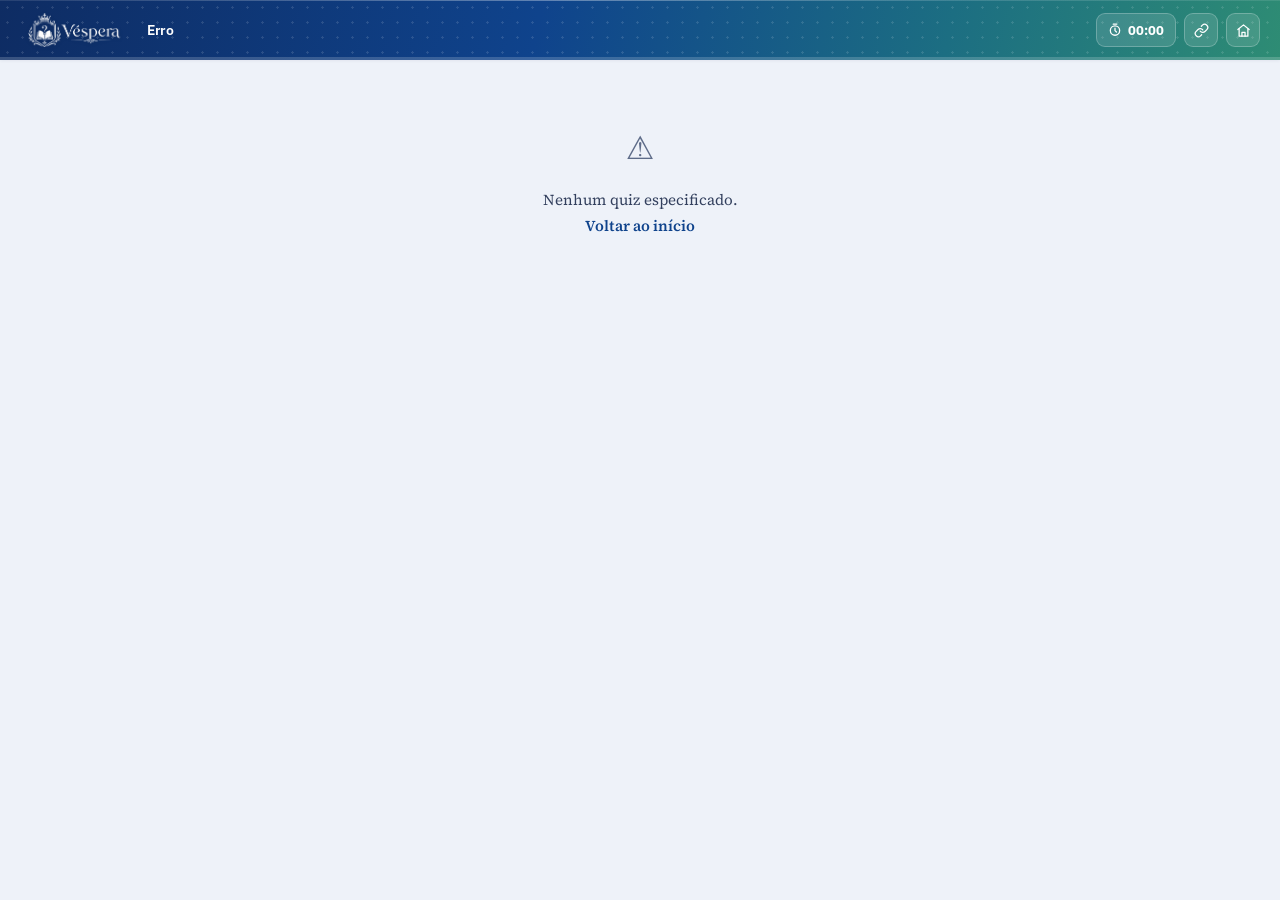
==== commit 37d880d3: "Add files via upload" ====
--- a/quiz.html
+++ b/quiz.html
@@ -58,8 +58,21 @@
   font-size:.74rem;font-weight:600;color:var(--muted);padding:7px 12px;border-radius:8px;transition:color .13s,background .13s,border-color .13s}
 .util-btn:hover{color:var(--text-2);border-color:var(--border-mid)}
 .util-btn.on{color:var(--quiz-color);border-color:var(--quiz-color);background:var(--quiz-tint)}
-.util-btn.on.flag{color:var(--amber);border-color:var(--amber-border);background:var(--amber-bg)}
 .util-btn svg{flex-shrink:0}
+/* stronger flag */
+.util-btn.flag.on{color:#fff;background:var(--amber);border-color:var(--amber);box-shadow:0 3px 12px rgba(180,112,10,.35)}
+.util-btn.flag.on svg{fill:rgba(255,255,255,.3)}
+/* modern score pill (moved out of banner, sits by the flag) */
+.score-pill{display:inline-flex;align-items:stretch;border:1.5px solid var(--border);border-radius:9px;overflow:hidden;background:var(--white);font-variant-numeric:tabular-nums}
+.score-pill .sp{display:flex;align-items:center;gap:5px;font-size:.76rem;font-weight:700;padding:6px 12px;font-family:var(--ui)}
+.score-pill .sp.ok{color:var(--green);background:var(--green-bg)}
+.score-pill .sp.ko{color:var(--red);background:var(--red-bg);border-left:1.5px solid var(--border)}
+/* flagged ribbon on the question card */
+.q-main.flagged{border-color:var(--amber-border);box-shadow:0 0 0 1px var(--amber-border),0 8px 26px rgba(180,112,10,.14)}
+.flag-ribbon{display:none;align-items:center;gap:9px;background:var(--amber-bg);border:1px solid var(--amber-border);
+  color:var(--amber-ink);font-family:var(--ui);font-size:.74rem;font-weight:600;border-radius:9px;padding:9px 13px;margin-bottom:16px}
+.q-main.flagged .flag-ribbon{display:flex}
+.flag-ribbon svg{color:var(--amber);flex-shrink:0}
 
 /* split */
 .q-split{display:grid;grid-template-columns:minmax(0,0.82fr) minmax(0,1.18fr);gap:22px;align-items:start}
@@ -101,7 +114,7 @@
 .opt:hover:not(.disabled):not(.struck){border-color:var(--quiz-color);background:var(--quiz-tint);box-shadow:0 2px 12px var(--quiz-glow)}
 .opt .radio{flex-shrink:0;width:20px;height:20px;border-radius:50%;margin-top:2px;border:2px solid var(--border-mid);background:var(--white);
   display:flex;align-items:center;justify-content:center;transition:border-color .14s}
-.opt .radio::after{content:'';width:9px;height:9px;border-radius:50%;background:transparent;transition:background .14s;transform:scale(.4);transition:transform .16s,background .14s}
+.opt .radio::after{content:'';width:9px;height:9px;border-radius:50%;background:transparent;transform:scale(.4);transition:transform .16s,background .14s}
 .opt:hover:not(.disabled):not(.struck) .radio{border-color:var(--quiz-color)}
 .opt-body{flex:1;font-family:var(--serif);font-size:.96rem;line-height:1.55;color:var(--text)}
 .opt-letter{font-family:var(--ui);font-weight:700;color:var(--muted);margin-right:3px}
@@ -121,15 +134,20 @@
 .opt.neutral{opacity:.5}
 .opt.disabled{cursor:default;box-shadow:none}
 .opt.disabled:not(.correct):not(.wrong){box-shadow:none}
-/* cross-out */
-.opt .strike-btn{position:absolute;top:50%;right:12px;transform:translateY(-50%);width:26px;height:26px;border-radius:50%;
-  border:1.5px solid var(--border);background:var(--white);color:var(--muted-light);cursor:pointer;
-  display:none;align-items:center;justify-content:center;font-size:.72rem;font-weight:700}
-.options.crossout-mode .opt:not(.disabled) .strike-btn{display:flex}
-.opt .strike-btn:hover{color:var(--red);border-color:var(--red-border)}
-.opt.struck{opacity:.42}
-.opt.struck .opt-body{text-decoration:line-through;text-decoration-thickness:1.5px}
-.opt.struck .strike-btn{color:var(--red);border-color:var(--red-border);background:var(--red-bg)}
+/* per-option strike — always available before answering */
+.opt{padding-right:48px}
+.opt .strike-btn{position:absolute;top:50%;right:11px;transform:translateY(-50%);width:28px;height:28px;border-radius:8px;
+  border:1.5px solid var(--border);background:var(--surface-2);color:var(--muted-light);cursor:pointer;
+  display:flex;align-items:center;justify-content:center;font-size:.74rem;font-weight:700;opacity:.7;
+  transition:color .13s,border-color .13s,background .13s,opacity .13s}
+.opt:hover .strike-btn{opacity:1}
+.opt .strike-btn:hover{color:#fff;border-color:var(--red);background:var(--red)}
+.opt.disabled .strike-btn{display:none}
+.opt.disabled{padding-right:16px}
+.opt.struck{opacity:.55}
+.opt.struck .opt-body{text-decoration:line-through;text-decoration-thickness:2px;text-decoration-color:var(--red)}
+.opt.struck .strike-btn{color:#fff;border-color:var(--red);background:var(--red);opacity:1}
+.opt.struck:hover:not(.disabled){border-color:var(--red-border);background:var(--red-bg);box-shadow:none}
 
 /* ══ FULL-WIDTH EXPLANATION (breaks out of split) ══ */
 @keyframes exp-reveal{from{opacity:0;transform:translateY(10px)}to{opacity:1;transform:translateY(0)}}
@@ -230,29 +248,46 @@
 .fin-eyebrow{font-family:var(--ui);font-size:.64rem;font-weight:700;text-transform:uppercase;letter-spacing:.14em;color:rgba(255,255,255,.8);margin-bottom:14px}
 .fin-medal{font-size:2.8rem;line-height:1;margin-bottom:10px;display:block;animation:medal-drop .5s cubic-bezier(.34,1.56,.64,1) .1s both}
 @keyframes medal-drop{0%{transform:scale(.3) rotate(-12deg);opacity:0}100%{transform:scale(1) rotate(0);opacity:1}}
-.finish-score{font-family:var(--serif);font-size:2.6rem;font-weight:700;letter-spacing:-.02em;line-height:1;margin-bottom:6px;color:#fff}
-.fin-title-text{font-size:.84rem;color:rgba(255,255,255,.82);font-weight:500}
-
-.finish-body{background:var(--white);border:1px solid var(--border);border-radius:var(--r-xl);padding:28px 26px;box-shadow:var(--shadow-sm)}
-.fin-ring-wrap{position:relative;width:180px;height:180px;margin:0 auto 22px}
-.fin-ring{width:100%;height:100%;transform:rotate(-90deg)}
-.fin-ring circle{fill:none;stroke-width:12;stroke-linecap:round}
+.finish-hero{padding-bottom:70px}
+.fin-rank{display:inline-flex;align-items:center;gap:7px;font-family:var(--ui);font-size:.72rem;font-weight:700;
+  background:rgba(255,255,255,.16);border:1px solid rgba(255,255,255,.26);border-radius:99px;padding:5px 14px;margin-bottom:12px;color:#fff}
+.fin-headline{font-family:var(--serif);font-size:1.55rem;font-weight:700;color:#fff;margin:4px 0 4px;letter-spacing:-.01em}
+.finish-score{font-family:var(--ui);font-size:.9rem;font-weight:600;letter-spacing:0;line-height:1.2;margin-bottom:2px;color:rgba(255,255,255,.9)}
+.fin-title-text{font-size:.82rem;color:rgba(255,255,255,.78);font-weight:500}
+
+.finish-body{background:var(--white);border:1px solid var(--border);border-radius:var(--r-xl);padding:0 24px 26px;box-shadow:var(--shadow-md);position:relative;z-index:3;margin-top:-52px}
+/* gauge overlaps the hero */
+.fin-ring-wrap{position:relative;width:168px;height:168px;margin:-64px auto 10px}
+.fin-ring-wrap::before{content:'';position:absolute;inset:-9px;border-radius:50%;background:var(--white);z-index:0;box-shadow:var(--shadow-sm)}
+.fin-ring{position:relative;z-index:1;width:100%;height:100%;transform:rotate(-90deg)}
+.fin-ring circle{fill:none;stroke-width:13;stroke-linecap:round}
 .fin-ring-bg{stroke:var(--blue-tint-2)}
 .fin-ring-wrong{stroke:var(--red)}
 .fin-ring-unclass{stroke:#F3C7C7}
 .fin-ring-fill{stroke:var(--green)}
-.fin-ring-center{position:absolute;inset:0;display:flex;flex-direction:column;align-items:center;justify-content:center;pointer-events:none}
-.fin-ring-pct{font-family:var(--serif);font-size:2rem;font-weight:700;color:var(--quiz-color);line-height:1;letter-spacing:-.02em}
-.fin-ring-sub{font-family:var(--ui);font-size:.58rem;color:var(--muted);font-weight:600;text-transform:uppercase;letter-spacing:.08em;margin-top:5px}
-.fin-ring-legend{display:flex;justify-content:center;gap:16px;margin-bottom:24px;flex-wrap:wrap}
-.fin-breakdown{display:grid;grid-template-columns:1fr 1fr;gap:12px;margin-bottom:18px}
-.fin-bd-item{background:var(--surface-2);border:1px solid var(--border);border-radius:var(--r-md);padding:18px;display:flex;flex-direction:column;align-items:center;gap:5px}
-.fin-bd-item.g{background:var(--green-bg);border-color:var(--green-border)}
-.fin-bd-item.r{background:var(--red-bg);border-color:var(--red-border)}
-.fin-bd-num{font-family:var(--serif);font-size:2.2rem;font-weight:700;line-height:1;letter-spacing:-.03em}
-.fin-bd-item.g .fin-bd-num{color:var(--green)}
-.fin-bd-item.r .fin-bd-num{color:var(--red)}
-.fin-bd-label{font-family:var(--ui);font-size:.63rem;text-transform:uppercase;letter-spacing:.09em;color:var(--muted);font-weight:600}
+.fin-ring-center{position:absolute;inset:0;z-index:2;display:flex;flex-direction:column;align-items:center;justify-content:center;pointer-events:none}
+.fin-ring-pct{font-family:var(--serif);font-size:2.05rem;font-weight:700;color:var(--quiz-color);line-height:1;letter-spacing:-.02em}
+.fin-ring-sub{font-family:var(--ui);font-size:.56rem;color:var(--muted);font-weight:700;text-transform:uppercase;letter-spacing:.1em;margin-top:5px}
+/* result rows (reference-style) */
+.result-rows{display:flex;flex-direction:column;gap:10px;margin:10px 0 20px}
+.result-row{display:flex;align-items:center;gap:14px;width:100%;text-align:left;background:var(--surface-2);border:1px solid var(--border);
+  border-left:4px solid var(--border-mid);border-radius:var(--r-md);padding:13px 16px;font-family:var(--ui);cursor:default;transition:background .14s,box-shadow .14s,transform .12s}
+.result-row.correct{border-left-color:var(--green)}
+.result-row.wrong{border-left-color:var(--red)}
+.result-row.skip{border-left-color:var(--border-mid)}
+.result-row.correct{cursor:pointer}
+.result-row.correct:hover{background:var(--green-bg);box-shadow:var(--shadow-sm);transform:translateY(-1px)}
+.rr-ico{width:36px;height:36px;border-radius:10px;display:flex;align-items:center;justify-content:center;flex-shrink:0;color:#fff}
+.result-row.correct .rr-ico{background:var(--green)}
+.result-row.wrong .rr-ico{background:var(--red)}
+.result-row.skip .rr-ico{background:var(--muted-light)}
+.rr-label{flex:1;font-size:.9rem;font-weight:600;color:var(--text)}
+.rr-num{font-family:var(--serif);font-size:1.45rem;font-weight:700;line-height:1}
+.result-row.correct .rr-num{color:var(--green)}
+.result-row.wrong .rr-num{color:var(--red)}
+.result-row.skip .rr-num{color:var(--muted)}
+.rr-pct{font-size:.76rem;color:var(--muted);font-weight:600;margin-left:3px}
+.rr-chev{color:var(--muted-light);flex-shrink:0}
 .finish-msg{font-family:var(--serif);font-size:.92rem;color:var(--text-2);background:var(--surface-2);border:1px solid var(--border);border-radius:var(--r-md);padding:15px 18px;margin-bottom:22px;line-height:1.7}
 .finish-btns{display:flex;gap:10px;justify-content:center;flex-wrap:wrap}
 
@@ -296,19 +331,23 @@
 /* ══ MODAL ══ */
 .overlay{display:none;position:fixed;inset:0;z-index:300;background:rgba(11,31,68,.5);backdrop-filter:blur(5px);align-items:center;justify-content:center;padding:20px}
 .overlay.open{display:flex}
-.dialog{background:var(--white);border-radius:16px;border:1px solid var(--border);max-width:470px;width:100%;box-shadow:var(--shadow-lg);overflow:hidden;animation:modal-in .2s cubic-bezier(.22,.68,0,1.2) both}
+.dialog{background:var(--white);border-radius:16px;border:1px solid var(--border);max-width:480px;width:100%;max-height:88dvh;
+  display:flex;flex-direction:column;box-shadow:var(--shadow-lg);overflow:hidden;animation:modal-in .2s cubic-bezier(.22,.68,0,1.2) both}
 @keyframes modal-in{from{transform:scale(.92) translateY(10px);opacity:0}to{transform:scale(1) translateY(0);opacity:1}}
-.dlg-head{display:flex;align-items:center;justify-content:space-between;padding:18px 20px 15px;border-bottom:1px solid var(--border)}
+.dlg-head{display:flex;align-items:center;justify-content:space-between;padding:18px 20px 15px;border-bottom:1px solid var(--border);flex-shrink:0}
 .dlg-head h3{font-family:var(--serif);font-size:1.05rem;font-weight:700}
 .dlg-close{background:none;border:none;cursor:pointer;font-size:.9rem;color:var(--muted);width:30px;height:30px;border-radius:8px;display:flex;align-items:center;justify-content:center;transition:background .13s}
 .dlg-close:hover{background:var(--surface-2);color:var(--text)}
-.dlg-body{padding:18px 20px;text-align:center}
+.dlg-body{padding:18px 20px;overflow-y:auto;flex:1;min-height:0}
 .dlg-warning{display:flex;align-items:flex-start;gap:10px;background:var(--amber-bg);border:1px solid var(--amber-border);border-radius:10px;padding:12px 14px;margin-bottom:14px;text-align:left}
 .dlg-warning svg{flex-shrink:0;color:var(--amber);margin-top:2px}
 .dlg-warning p{font-size:.85rem;color:var(--amber-ink);line-height:1.5}
-.dlg-label{font-family:var(--ui);font-size:.62rem;font-weight:700;text-transform:uppercase;letter-spacing:.09em;color:var(--muted);margin:10px 0 8px}
-.dlg-cells{display:flex;flex-wrap:wrap;gap:6px;justify-content:center}
-.dlg-foot{padding:14px 20px;display:flex;gap:8px;justify-content:center;border-top:1px solid var(--border);background:var(--surface-2)}
+.dlg-label{font-family:var(--ui);font-size:.62rem;font-weight:700;text-transform:uppercase;letter-spacing:.09em;color:var(--muted);margin:4px 0 10px;display:flex;align-items:center;gap:8px}
+.dlg-label .yl-line{flex:1;height:1px;background:var(--border)}
+.dlg-cells{display:grid;grid-template-columns:repeat(auto-fill,minmax(42px,1fr));gap:7px}
+.dlg-cells .cell{width:100%;height:42px}
+.dlg-foot{padding:14px 20px;display:flex;gap:8px;justify-content:flex-end;border-top:1px solid var(--border);background:var(--surface-2);flex-shrink:0}
+@media(max-width:520px){.dlg-foot{flex-direction:column-reverse}.dlg-foot .btn{width:100%}}
 
 .err-wrap{flex:1;display:flex;align-items:center;justify-content:center;padding:40px;text-align:center;color:var(--muted)}
 .err-wrap p{font-family:var(--serif);font-size:.95rem;line-height:1.7;color:var(--text-2)}
@@ -346,16 +385,20 @@
 
 <!-- ══ BANNER ══ -->
 <header class="site-banner" id="siteBanner">
-  <a class="banner-home" href="index.html" aria-label="VésperaQUIZ — início">
+  <div class="banner-home" aria-label="VésperaQUIZ">
+    <img src="assets/logo.png" alt="VésperaQUIZ" class="banner-logo-img" onload="this.closest('.banner-home').classList.add('has-img')" onerror="this.remove()">
     <svg class="banner-crest" viewBox="0 0 100 118" fill="none" stroke="currentColor" stroke-width="2.4" stroke-linecap="round" stroke-linejoin="round" aria-hidden="true">
       <path d="M34 24 L30 11 L40 18 L50 8 L60 18 L70 11 L66 24 Z"/>
+      <circle cx="30" cy="10" r="1.6" fill="currentColor" stroke="none"/><circle cx="50" cy="7" r="1.8" fill="currentColor" stroke="none"/><circle cx="70" cy="10" r="1.6" fill="currentColor" stroke="none"/>
+      <path d="M22 40 C11 52 11 76 26 92" stroke-width="1.9"/><path d="M17 51 q-6 1 -8 6 q6 1 9 -3" stroke-width="1.5"/><path d="M14 64 q-6 1 -8 6 q6 1 9 -3" stroke-width="1.5"/>
+      <path d="M78 40 C89 52 89 76 74 92" stroke-width="1.9"/><path d="M83 51 q6 1 8 6 q-6 1 -9 -3" stroke-width="1.5"/><path d="M86 64 q6 1 8 6 q-6 1 -9 -3" stroke-width="1.5"/>
       <path d="M30 30 H70 V64 C70 84 58 96 50 104 C42 96 30 84 30 64 Z"/>
       <path d="M50 58 V84" stroke-width="2"/><path d="M50 58 C45 54 38 54 32 56 V80 C38 78 45 78 50 82" stroke-width="1.9"/>
       <path d="M50 58 C55 54 62 54 68 56 V80 C62 78 55 78 50 82" stroke-width="1.9"/>
       <path d="M45 46 C45 41 55 41 55 46 C55 50 50 50 50 54" stroke-width="2.2"/><circle cx="50" cy="59.5" r="1.3" fill="currentColor" stroke="none"/>
     </svg>
-    <span class="banner-word"><b>Véspera</b></span>
-  </a>
+    <span class="banner-word"><b>Véspera</b><i>QUIZ</i></span>
+  </div>
   <div class="banner-context">
     <span class="banner-discipline" id="bnDiscipline" style="display:none"></span>
     <span class="banner-title" id="bnTitle">A carregar…</span>
@@ -365,16 +408,12 @@
       <svg width="14" height="14" viewBox="0 0 24 24" fill="none" stroke="currentColor" stroke-width="2.2" stroke-linecap="round"><circle cx="12" cy="13" r="8"/><path d="M12 9v4l2.5 2.5M9 2h6"/></svg>
       <span id="timerTxt">00:00</span>
     </button>
-    <div class="b-chip" aria-label="Pontuação">
-      <span class="ok" id="cntRight">✓ 0</span>
-      <span class="ko" id="cntWrong">✗ 0</span>
-    </div>
     <button class="b-icon" id="seedBtn" onclick="toggleSeedPop(event)" title="Sincronizar sessão" aria-label="Sincronizar sessão">
       <svg width="15" height="15" viewBox="0 0 24 24" fill="none" stroke="currentColor" stroke-width="2" stroke-linecap="round" stroke-linejoin="round"><path d="M10 13a5 5 0 0 0 7.54.54l3-3a5 5 0 0 0-7.07-7.07l-1.72 1.71"/><path d="M14 11a5 5 0 0 0-7.54-.54l-3 3a5 5 0 0 0 7.07 7.07l1.71-1.71"/></svg>
     </button>
-    <button class="b-icon" id="mapBtn" onclick="toggleMap()" title="Mapa de questões" aria-label="Mapa de questões">
-      <svg width="14" height="14" viewBox="0 0 12 12" fill="currentColor"><rect x="0" y="0" width="5" height="5" rx="1"/><rect x="7" y="0" width="5" height="5" rx="1"/><rect x="0" y="7" width="5" height="5" rx="1"/><rect x="7" y="7" width="5" height="5" rx="1"/></svg>
-    </button>
+    <a class="b-icon" href="index.html" title="Início" aria-label="Voltar ao início">
+      <svg width="15" height="15" viewBox="0 0 24 24" fill="none" stroke="currentColor" stroke-width="2" stroke-linecap="round" stroke-linejoin="round"><path d="M3 10.5L12 3l9 7.5"/><path d="M5 9.5V21h14V9.5"/><path d="M9.5 21v-6h5v6"/></svg>
+    </a>
   </div>
   <div class="q-progress"><i id="progFill"></i></div>
 </header>
@@ -403,13 +442,13 @@
       <span class="q-chip domain" id="qDomain" style="display:none"></span>
       <span class="q-chip level" id="qLevel" style="display:none"></span>
       <span class="spacer"></span>
+      <div class="score-pill" aria-label="Pontuação">
+        <span class="sp ok" id="cntRight">✓ 0</span>
+        <span class="sp ko" id="cntWrong">✗ 0</span>
+      </div>
       <button class="util-btn flag" id="flagBtn" onclick="toggleFlag()">
         <svg width="13" height="13" viewBox="0 0 24 24" fill="none" stroke="currentColor" stroke-width="2" stroke-linecap="round" stroke-linejoin="round"><path d="M4 15s1-1 4-1 5 2 8 2 4-1 4-1V3s-1 1-4 1-5-2-8-2-4 1-4 1zM4 22v-7"/></svg>
-        <span class="util-txt">Marcar</span>
-      </button>
-      <button class="util-btn" id="crossBtn" onclick="toggleCrossout()">
-        <svg width="13" height="13" viewBox="0 0 24 24" fill="none" stroke="currentColor" stroke-width="2" stroke-linecap="round"><path d="M4 12h16M7 5h13M7 19h13"/></svg>
-        <span class="util-txt">Riscar</span>
+        <span class="util-txt" id="flagTxt">Marcar</span>
       </button>
     </div>
 
@@ -420,7 +459,8 @@
         <div class="vig-text" id="vignetteText"></div>
         <div id="labTableWrap"></div>
       </aside>
-      <section class="q-main">
+      <section class="q-main" id="qMain">
+        <div class="flag-ribbon"><svg width="14" height="14" viewBox="0 0 24 24" fill="none" stroke="currentColor" stroke-width="2" stroke-linecap="round" stroke-linejoin="round"><path d="M4 15s1-1 4-1 5 2 8 2 4-1 4-1V3s-1 1-4 1-5-2-8-2-4 1-4 1zM4 22v-7"/></svg>Marcada para revisão — volta aqui mais tarde para rever esta questão.</div>
         <div class="select-cap">Seleciona a opção correta</div>
         <p class="q-text" id="questionText"></p>
         <div class="options" id="optionsContainer"></div>
@@ -436,8 +476,9 @@
 <section class="finish" id="finishScreen">
   <div class="finish-inner">
     <div class="finish-hero">
-      <div class="fin-eyebrow" id="finEyebrow">Quiz concluído</div>
+      <div class="fin-rank" id="finRank">🏅 Resultado</div>
       <span class="fin-medal" id="finMedal">🏅</span>
+      <p class="fin-headline" id="finHeadline">Concluído!</p>
       <div class="finish-score" id="finScore"></div>
       <p class="fin-title-text" id="finTitle"></p>
     </div>
@@ -449,15 +490,30 @@
           <circle class="fin-ring-wrong" cx="60" cy="60" r="46" id="finRingWrong"/>
           <circle class="fin-ring-fill" cx="60" cy="60" r="46" id="finRingFill"/>
         </svg>
-        <div class="fin-ring-center"><span class="fin-ring-pct" id="finPct">—</span><span class="fin-ring-sub">correctas</span></div>
+        <div class="fin-ring-center"><span class="fin-ring-pct" id="finPct">—</span><span class="fin-ring-sub">Correctas</span></div>
       </div>
-      <div class="fin-ring-legend">
-        <span class="leg g">Correctas</span><span class="leg r">Erradas</span><span class="leg s">Sem resposta</span>
-        <span class="leg u" id="finUnclassLeg" style="display:none">Não disponível</span>
-      </div>
-      <div class="fin-breakdown">
-        <div class="fin-bd-item g"><span class="fin-bd-num" id="finCorrectN">0</span><span class="fin-bd-label">Correctas</span></div>
-        <div class="fin-bd-item r"><span class="fin-bd-num" id="finWrongN">0</span><span class="fin-bd-label">Erradas</span></div>
+      <div class="result-rows">
+        <button class="result-row correct" onclick="showReview()">
+          <span class="rr-ico"><svg width="17" height="17" viewBox="0 0 24 24" fill="none" stroke="currentColor" stroke-width="3" stroke-linecap="round" stroke-linejoin="round"><path d="M20 6L9 17l-5-5"/></svg></span>
+          <span class="rr-label">Respostas correctas</span>
+          <span class="rr-num" id="finCorrectN">0</span><span class="rr-pct" id="finCorrectPct"></span>
+          <span class="rr-chev"><svg width="16" height="16" viewBox="0 0 24 24" fill="none" stroke="currentColor" stroke-width="2.4" stroke-linecap="round" stroke-linejoin="round"><path d="M9 18l6-6-6-6"/></svg></span>
+        </button>
+        <div class="result-row wrong">
+          <span class="rr-ico"><svg width="16" height="16" viewBox="0 0 24 24" fill="none" stroke="currentColor" stroke-width="3" stroke-linecap="round"><path d="M18 6L6 18M6 6l12 12"/></svg></span>
+          <span class="rr-label">Respostas erradas</span>
+          <span class="rr-num" id="finWrongN">0</span><span class="rr-pct" id="finWrongPct"></span>
+        </div>
+        <div class="result-row skip">
+          <span class="rr-ico"><svg width="16" height="16" viewBox="0 0 24 24" fill="none" stroke="currentColor" stroke-width="2.4" stroke-linecap="round"><path d="M5 12h14"/></svg></span>
+          <span class="rr-label">Sem resposta</span>
+          <span class="rr-num" id="finSkipN">0</span><span class="rr-pct" id="finSkipPct"></span>
+        </div>
+        <div class="result-row skip" id="finUnclassRow" style="display:none">
+          <span class="rr-ico" style="background:#D98A8A"><svg width="16" height="16" viewBox="0 0 24 24" fill="none" stroke="currentColor" stroke-width="2.4" stroke-linecap="round"><path d="M12 9v4M12 17h.01M10.3 3.9 1.8 18a2 2 0 0 0 1.7 3h17a2 2 0 0 0 1.7-3L13.7 3.9a2 2 0 0 0-3.4 0z"/></svg></span>
+          <span class="rr-label">Não disponíveis</span>
+          <span class="rr-num" id="finUnclassN" style="color:#D98A8A">0</span>
+        </div>
       </div>
       <div class="finish-msg" id="finMsg"></div>
       <div class="finish-btns">
@@ -514,7 +570,7 @@
 let cur=0, score=0, wrong=0, answered=false, sessionSeed=0;
 let optionMaps=[], correctDisplayLetters=[], userAnswers=[];
 const visitedSet=new Set(), unclassifiableSet=new Set(), flaggedSet=new Set();
-let struckMap={}, crossoutMode=false;
+let struckMap={};
 let elapsedSec=0, timerInt=null, timerPaused=false, timerHidden=false;
 
 const PROGRESS_PREFIX='mq_progress_';
@@ -593,7 +649,7 @@
 document.addEventListener('click',e=>{
   ['seedPop','timerPop'].forEach(id=>{const pop=document.getElementById(id);const btn=id==='seedPop'?document.getElementById('seedBtn'):document.getElementById('timerBtn');if(pop.classList.contains('open')&&!pop.contains(e.target)&&!btn.contains(e.target))pop.classList.remove('open');});
   const sheet=document.getElementById('qmapSheet');
-  if(sheet.classList.contains('open')&&!sheet.contains(e.target)&&!document.getElementById('qdropBtn').contains(e.target)&&!document.getElementById('mapBtn').contains(e.target))closeMap();
+  if(sheet.classList.contains('open')&&!sheet.contains(e.target)&&!document.getElementById('qdropBtn').contains(e.target))closeMap();
 });
 function copyLink(){const p=new URLSearchParams(location.search);p.set('seed',sessionSeed);p.set('pos',cur);const url=location.origin+location.pathname+'?'+p.toString();if(navigator.clipboard){navigator.clipboard.writeText(url).then(()=>showToast('✓ Link copiado!'));}else{const ta=document.createElement('textarea');ta.value=url;ta.style.cssText='position:fixed;opacity:0';document.body.appendChild(ta);ta.select();document.execCommand('copy');document.body.removeChild(ta);showToast('✓ Link copiado!');}}
 function joinSeed(){const inp=document.getElementById('seedInput'),val=inp.value.trim();const parts=val.split(':'),num=parseInt(parts[0],10),pos=parts.length>1?Math.max(0,parseInt(parts[1],10)):0;if(!val||isNaN(num)||num<0){inp.classList.add('error');setTimeout(()=>inp.classList.remove('error'),1200);return;}inp.value='';initSession(num,isNaN(pos)?0:pos,0,0,[],new Set(Array.from({length:isNaN(pos)?0:pos},(_,i)=>i)),new Set());showToast(pos>0?`🔗 A começar na questão ${pos+1}`:'🔗 Sessão sincronizada!');document.getElementById('seedPop').classList.remove('open');}
@@ -607,8 +663,8 @@
 function cellClass(i){if(i===cur)return'current';if(unclassifiableSet.has(i))return'unclass';if(userAnswers[i]!==null)return userAnswers[i]===correctDisplayLetters[i]?'correct':'wrong';if(visitedSet.has(i))return'skipped';return'untouched';}
 function buildCell(i,fn){const b=document.createElement('button');b.className=`cell ${cellClass(i)}${flaggedSet.has(i)?' flagged':''}`;b.textContent=i+1;b.title=`Questão ${i+1}${flaggedSet.has(i)?' (marcada)':''}`;b.onclick=fn;return b;}
 function updateMap(){const g=document.getElementById('qmapGrid');g.innerHTML='';questions.forEach((_,i)=>{const idx=i;g.appendChild(buildCell(idx,()=>{closeMap();navigateTo(idx);}));});}
-function toggleMap(){const s=document.getElementById('qmapSheet');const open=s.classList.toggle('open');document.getElementById('qdropBtn').classList.toggle('open',open);document.getElementById('mapBtn').classList.toggle('active',open);if(open)updateMap();}
-function closeMap(){document.getElementById('qmapSheet').classList.remove('open');document.getElementById('qdropBtn').classList.remove('open');document.getElementById('mapBtn').classList.remove('active');}
+function toggleMap(){const s=document.getElementById('qmapSheet');const open=s.classList.toggle('open');document.getElementById('qdropBtn').classList.toggle('open',open);if(open)updateMap();}
+function closeMap(){document.getElementById('qmapSheet').classList.remove('open');document.getElementById('qdropBtn').classList.remove('open');}
 
 /* ─── footer ─── */
 function updateBottomBar(){
@@ -622,9 +678,9 @@
 function navSkip(){if(cur===questions.length-1){showFinishConfirm();return;}navigateTo(cur+1);}
 function nextQuestion(){if(cur>=questions.length-1){showFinishConfirm();return;}navigateTo(cur+1);}
 
-/* ─── flag / crossout ─── */
-function toggleFlag(){if(flaggedSet.has(cur))flaggedSet.delete(cur);else flaggedSet.add(cur);document.getElementById('flagBtn').classList.toggle('on',flaggedSet.has(cur));saveProgress();}
-function toggleCrossout(){crossoutMode=!crossoutMode;document.getElementById('crossBtn').classList.toggle('on',crossoutMode);document.getElementById('optionsContainer').classList.toggle('crossout-mode',crossoutMode);}
+/* ─── flag / strike ─── */
+function setFlagUI(on){document.getElementById('flagBtn').classList.toggle('on',on);document.getElementById('flagTxt').textContent=on?'Marcada':'Marcar';document.getElementById('qMain').classList.toggle('flagged',on);}
+function toggleFlag(){const on=!flaggedSet.has(cur);if(on)flaggedSet.add(cur);else flaggedSet.delete(cur);setFlagUI(on);saveProgress();if(document.getElementById('qmapSheet').classList.contains('open'))updateMap();}
 function toggleStrike(dl,el){const arr=struckMap[cur]||(struckMap[cur]=[]);const at=arr.indexOf(dl);if(at>=0){arr.splice(at,1);el.classList.remove('struck');}else{arr.push(dl);el.classList.add('struck');}saveProgress();}
 
 /* ═══ FINISH CONFIRM ═══ */
@@ -634,7 +690,7 @@
   const cells=un.map(i=>`<button class="cell skipped${flaggedSet.has(i)?' flagged':''}" onclick="closeDlgGoto(${i})" title="Ir para questão ${i+1}">${i+1}</button>`).join('');
   document.getElementById('fcdBody').innerHTML=`
     <div class="dlg-warning"><svg width="16" height="16" viewBox="0 0 24 24" fill="none" stroke="currentColor" stroke-width="2" stroke-linecap="round" stroke-linejoin="round"><path d="M10.29 3.86L1.82 18a2 2 0 0 0 1.71 3h16.94a2 2 0 0 0 1.71-3L13.71 3.86a2 2 0 0 0-3.42 0z"/><line x1="12" y1="9" x2="12" y2="13"/><line x1="12" y1="17" x2="12.01" y2="17"/></svg><p>Tens <strong>${un.length}</strong> questão${un.length!==1?'s':''} sem resposta. Se terminares agora, não pontuam.</p></div>
-    <div class="dlg-label">Sem resposta — clica para ir directamente:</div>
+    <div class="dlg-label"><span>Sem resposta — toca para ir directamente</span><span class="yl-line"></span></div>
     <div class="dlg-cells">${cells}</div>`;
   document.getElementById('finishConfirm').classList.add('open');
 }
@@ -663,8 +719,8 @@
   document.getElementById('bnTitle').textContent=meta.title||'Quiz';
   const dEl=document.getElementById('bnDiscipline');
   let disc=disciplineOf(meta);
-  if(bankId!=='local'){                       /* prefer the catalog's discipline for consistency with the landing page */
-    try{const ir=await fetch('data/index.json');if(ir.ok){const idx=await ir.json();const entry=(idx.quizzes||[]).find(q=>q.file===bankId);if(entry&&entry.discipline)disc=entry.discipline;}}catch(_){}
+  if(bankId!=='local'){                       /* resolve discipline id → name from the catalog, for consistency with the landing page */
+    try{const ir=await fetch('data/index.json');if(ir.ok){const idx=await ir.json();const entry=(idx.quizzes||[]).find(q=>q.file===bankId);if(entry){const dm=(idx.disciplines||{})[entry.discipline];disc=(dm&&dm.name)||entry.discipline||disc;}}}catch(_){}
   }
   if(disc){dEl.textContent=disc;dEl.style.display='';}
   applyThemeColor(meta.color);
@@ -715,7 +771,7 @@
   document.getElementById('qNum').textContent=`Q${cur+1} / ${questions.length}`;
   const domEl=document.getElementById('qDomain'),domV=hasVal(q.domain)?q.domain:'';domEl.textContent=domV;domEl.style.display=domV?'':'none';
   const lvlEl=document.getElementById('qLevel'),lvlV=hasVal(q.level)?q.level:'';lvlEl.textContent=lvlV;lvlEl.style.display=lvlV?'':'none';
-  document.getElementById('flagBtn').classList.toggle('on',flaggedSet.has(cur));
+  setFlagUI(flaggedSet.has(cur));
 
   const split=document.getElementById('qSplit');
   if(hasVal(q.vignette)){split.classList.remove('no-vignette');document.getElementById('vignetteText').textContent=q.vignette;document.getElementById('labTableWrap').innerHTML=q.labTable?.length?buildLabTable(q.labTable):'';}
@@ -724,7 +780,6 @@
   document.getElementById('questionText').textContent=q.question;
 
   const container=document.getElementById('optionsContainer');container.innerHTML='';
-  container.classList.toggle('crossout-mode',crossoutMode);
   const isUnclass=unclassifiableSet.has(cur),struck=struckMap[cur]||[];
   dispOpts.forEach((opt,i)=>{
     const dl=letters[i],div=document.createElement('div');
@@ -816,23 +871,33 @@
   document.getElementById('finishScreen').style.display='block';
   document.getElementById('progFill').style.width='100%';updateCounters();
   const total=questions.length,inScope=total-unclassifiableSet.size;
+  const skip=Math.max(0,inScope-score-wrong);
   const pct=inScope>0?Math.round(score/inScope*100):0;
+  const p=n=>inScope>0?`(${Math.round(n/inScope*100)}%)`:'';
   const tier=pct===100?0:pct>=85?1:pct>=70?2:pct>=55?3:4;
   const medals=['🏆','🥇','🥈','🥉','📖'];
-  const eyebrows=['Perfeição absoluta','Excelente resultado','Muito bom','Resultado razoável','Continua a estudar'];
+  const ranks=['Perfeição absoluta','Excelente resultado','Muito bom','Resultado razoável','Continua a estudar'];
+  const headlines=['Perfeito!','Excelente!','Muito bom!','Nada mal!','Continua a estudar!'];
   const msgs=['Perfeição absoluta! Domínio total do tema.','Excelente! Estás muito bem preparado para o exame.','Muito bom! Revê os erros para consolidar o conhecimento.','Razoável. Foca-te nos pontos mais fracos antes do exame.','Há trabalho pela frente. Revê o material e tenta novamente.'];
   document.getElementById('finMedal').textContent=medals[tier];
-  document.getElementById('finEyebrow').textContent=`${eyebrows[tier]} · ${fmtTime(elapsedSec)}`;
+  document.getElementById('finRank').textContent=`${medals[tier]} ${ranks[tier]}`;
+  document.getElementById('finHeadline').textContent=headlines[tier];
   document.getElementById('finTitle').textContent=bank.meta?.title??'Quiz Concluído';
-  document.getElementById('finScore').textContent=`${score} / ${inScope}`;
+  document.getElementById('finScore').textContent=`${score} de ${inScope} correctas · ${fmtTime(elapsedSec)}`;
   document.getElementById('finCorrectN').textContent=score;
-  document.getElementById('finWrongN').textContent=inScope-score;
+  document.getElementById('finCorrectPct').textContent=p(score);
+  document.getElementById('finWrongN').textContent=wrong;
+  document.getElementById('finWrongPct').textContent=p(wrong);
+  document.getElementById('finSkipN').textContent=skip;
+  document.getElementById('finSkipPct').textContent=p(skip);
   document.getElementById('finMsg').textContent=msgs[tier];
   document.getElementById('finPct').textContent=`${pct}%`;
-  document.getElementById('finUnclassLeg').style.display=unclassifiableSet.size>0?'':'none';
+  const hasUncl=unclassifiableSet.size>0;
+  document.getElementById('finUnclassRow').style.display=hasUncl?'':'none';
+  if(hasUncl)document.getElementById('finUnclassN').textContent=unclassifiableSet.size;
 
   const C=2*Math.PI*46;
-  const correctLen=C*score/total,inScopeWrong=inScope-score,wrongLen=C*inScopeWrong/total,unclassLen=C*unclassifiableSet.size/total;
+  const correctLen=C*score/total,wrongLen=C*wrong/total,unclassLen=C*unclassifiableSet.size/total;
   const fillEl=document.getElementById('finRingFill'),wrongEl=document.getElementById('finRingWrong'),unclEl=document.getElementById('finRingUnclass');
   fillEl.style.transition='none';fillEl.style.strokeDasharray=`${Math.max(0,correctLen)} ${C}`;fillEl.style.strokeDashoffset=correctLen;
   wrongEl.style.transition='none';wrongEl.style.strokeDasharray=`${Math.max(0,wrongLen)} ${C}`;wrongEl.style.strokeDashoffset=`${correctLen}`;wrongEl.style.opacity='0';
@@ -888,7 +953,6 @@
 (function(){const banner=document.getElementById('siteBanner');let last=0;window.addEventListener('scroll',()=>{const y=window.scrollY;if(y>banner.offsetHeight&&y>last+4){banner.classList.add('banner-hidden');closeAllPops();closeMap();}else if(y<last-4||y<banner.offsetHeight){banner.classList.remove('banner-hidden');}last=y;},{passive:true});})();
 
 boot();
-/* v2 */
 </script>
 </body>
 </html>
--- a/assets/style.css
+++ b/assets/style.css
@@ -70,7 +70,8 @@
   -webkit-font-smoothing:antialiased;
 }
 a{color:inherit;text-decoration:none}
-button{font-family:inherit;touch-action:manipulation}
+button,input,select,textarea,optgroup{font-family:var(--ui);touch-action:manipulation}
+h1,h2,h3,h4,h5,h6{font-family:var(--serif)}
 :focus-visible{outline:2px solid var(--blue-bright);outline-offset:2px;border-radius:3px}
 
 /* ════════════════════════════════════════════════
@@ -108,6 +109,10 @@
 }
 .banner-home:hover{background:rgba(255,255,255,.12)}
 .banner-crest{width:30px;height:34px;color:#fff;flex-shrink:0;filter:drop-shadow(0 1px 1px rgba(0,0,0,.18))}
+/* optional PNG logo (assets/logo.png). Falls back to the inline SVG crest if the file is missing. */
+.banner-logo-img{display:none;height:34px;width:auto;flex-shrink:0;filter:drop-shadow(0 1px 2px rgba(0,0,0,.16))}
+.banner-home.has-img .banner-logo-img{display:block}
+.banner-home.has-img .banner-crest,.banner-home.has-img .banner-word{display:none}
 .banner-word{display:flex;align-items:baseline;gap:6px;white-space:nowrap}
 .banner-word b{font-family:var(--serif);font-weight:600;font-size:1.16rem;letter-spacing:.01em;color:#fff}
 .banner-word i{font-style:normal;font-weight:700;font-size:.72rem;letter-spacing:.14em;color:rgba(255,255,255,.72)}
@@ -212,15 +217,47 @@
 .hero-stat .num{display:block;font-family:var(--serif);font-weight:700;font-size:1.85rem;line-height:1;letter-spacing:-.02em}
 .hero-stat .lbl{display:block;font-size:.6rem;font-weight:600;text-transform:uppercase;letter-spacing:.1em;color:rgba(255,255,255,.72);margin-top:5px}
 
-/* discipline sections */
-.disc-section{margin-bottom:38px}
-.disc-head{display:flex;align-items:center;gap:12px;margin-bottom:16px}
-.disc-bar{width:4px;height:22px;border-radius:99px;background:var(--grad);flex-shrink:0}
-.disc-title{font-family:var(--serif);font-weight:700;font-size:1.28rem;letter-spacing:-.01em;color:var(--text)}
-.disc-count{font-size:.72rem;font-weight:600;color:var(--muted);background:var(--surface);border:1px solid var(--border);border-radius:99px;padding:3px 11px}
-.disc-line{flex:1;height:1px;background:var(--border)}
-
-.section-label{font-size:.66rem;font-weight:700;text-transform:uppercase;letter-spacing:.12em;color:var(--muted);margin-bottom:14px}
+/* ── fast-travel nav ── */
+.fast-nav{display:flex;gap:8px;flex-wrap:wrap;margin-bottom:30px}
+.fast-chip{display:inline-flex;align-items:center;gap:8px;font-family:var(--ui);font-size:.78rem;font-weight:600;
+  color:var(--text-2);background:var(--surface);border:1px solid var(--border);border-radius:99px;padding:7px 14px 7px 8px;
+  cursor:pointer;transition:border-color .14s,box-shadow .14s,transform .12s}
+.fast-chip:hover{border-color:var(--border-mid);box-shadow:var(--shadow-sm);transform:translateY(-1px)}
+.fast-chip .dot{width:22px;height:22px;border-radius:50%;display:flex;align-items:center;justify-content:center;font-size:.82rem;flex-shrink:0;
+  background:var(--fc,rgba(15,67,140,.12))}
+.fast-chip .n{font-size:.68rem;font-weight:700;color:var(--muted);background:var(--surface-2);border-radius:99px;padding:1px 7px}
+
+/* ── year / semester group ── */
+.year-group{margin-bottom:14px}
+.year-label{display:flex;align-items:center;gap:10px;margin:26px 0 16px}
+.year-label .yl-txt{font-family:var(--ui);font-size:.68rem;font-weight:700;text-transform:uppercase;letter-spacing:.13em;color:var(--muted)}
+.year-label .yl-line{flex:1;height:1px;background:linear-gradient(90deg,var(--border),transparent)}
+
+/* ── discipline section (collapsible) ── */
+.disc-section{margin-bottom:16px;background:var(--surface);border:1px solid var(--border);border-radius:var(--r-lg);
+  box-shadow:var(--shadow-sm);overflow:hidden;scroll-margin-top:76px}
+.disc-head{display:flex;align-items:center;gap:14px;padding:16px 20px;cursor:pointer;position:relative;overflow:hidden;
+  background:linear-gradient(100deg,var(--dc-tint,var(--surface-2)),var(--surface) 78%);transition:background .16s}
+.disc-head:hover{background:linear-gradient(100deg,var(--dc-tint,var(--surface-2)),var(--surface-2) 90%)}
+.disc-head::before{content:'';position:absolute;left:0;top:0;bottom:0;width:5px;background:var(--dc,var(--grad))}
+.disc-icon{width:44px;height:44px;border-radius:13px;flex-shrink:0;display:flex;align-items:center;justify-content:center;
+  font-size:1.4rem;position:relative;overflow:hidden;background:var(--dc,var(--grad));box-shadow:var(--shadow-sm);margin-left:6px}
+.disc-icon::after{content:'';position:absolute;inset:0;background:rgba(255,255,255,.16);border-radius:50%;transform:scale(.7)}
+.disc-icon span{position:relative;z-index:1;filter:drop-shadow(0 1px 2px rgba(0,0,0,.25))}
+.disc-titles{flex:1;min-width:0}
+.disc-title{font-family:var(--serif);font-weight:700;font-size:1.22rem;letter-spacing:-.01em;color:var(--text);line-height:1.2}
+.disc-sub{font-family:var(--ui);font-size:.72rem;color:var(--muted);margin-top:2px;display:flex;gap:8px;flex-wrap:wrap;align-items:center}
+.disc-sub b{color:var(--text-2);font-weight:600}
+.disc-badges{display:flex;align-items:center;gap:8px;flex-shrink:0}
+.disc-count{font-family:var(--ui);font-size:.72rem;font-weight:600;color:var(--muted);background:var(--surface);border:1px solid var(--border);border-radius:99px;padding:4px 12px;white-space:nowrap}
+.disc-toggle{width:34px;height:34px;border-radius:10px;border:1px solid var(--border);background:var(--surface);color:var(--muted);
+  display:flex;align-items:center;justify-content:center;flex-shrink:0;transition:transform .2s,background .14s,color .14s}
+.disc-head:hover .disc-toggle{color:var(--text-2)}
+.disc-section.collapsed .disc-toggle{transform:rotate(-90deg)}
+.disc-body{padding:18px 20px 22px;border-top:1px solid var(--border)}
+.disc-section.collapsed .disc-body{display:none}
+
+.section-label{font-size:.66rem;font-weight:700;text-transform:uppercase;letter-spacing:.12em;color:var(--muted);margin-bottom:14px;font-family:var(--ui)}
 
 .quiz-grid{display:grid;grid-template-columns:repeat(auto-fill,minmax(320px,1fr));gap:16px}
 
@@ -243,7 +280,9 @@
 }
 .res-card-head::before{content:'';position:absolute;inset:0;background-image:var(--dots);background-size:14px 14px;opacity:.85}
 .res-card-head::after{content:'';position:absolute;top:0;left:0;right:0;height:1px;background:linear-gradient(90deg,transparent,rgba(255,255,255,.28),transparent)}
-.res-card-motif{position:absolute;right:14px;top:50%;transform:translateY(-50%);font-size:2.5rem;line-height:1;opacity:.9;filter:drop-shadow(0 2px 4px rgba(0,0,0,.2));z-index:1}
+.res-card-motif{position:absolute;right:16px;top:50%;transform:translateY(-50%);width:52px;height:52px;border-radius:50%;
+  display:flex;align-items:center;justify-content:center;font-size:1.7rem;line-height:1;z-index:1;
+  background:rgba(255,255,255,.24);border:1px solid rgba(255,255,255,.34);box-shadow:0 2px 10px rgba(0,0,0,.14);backdrop-filter:blur(2px)}
 .res-card-type{
   position:relative;z-index:2;font-size:.62rem;font-weight:700;text-transform:uppercase;letter-spacing:.1em;
   color:#fff;background:rgba(255,255,255,.18);border:1px solid rgba(255,255,255,.28);
